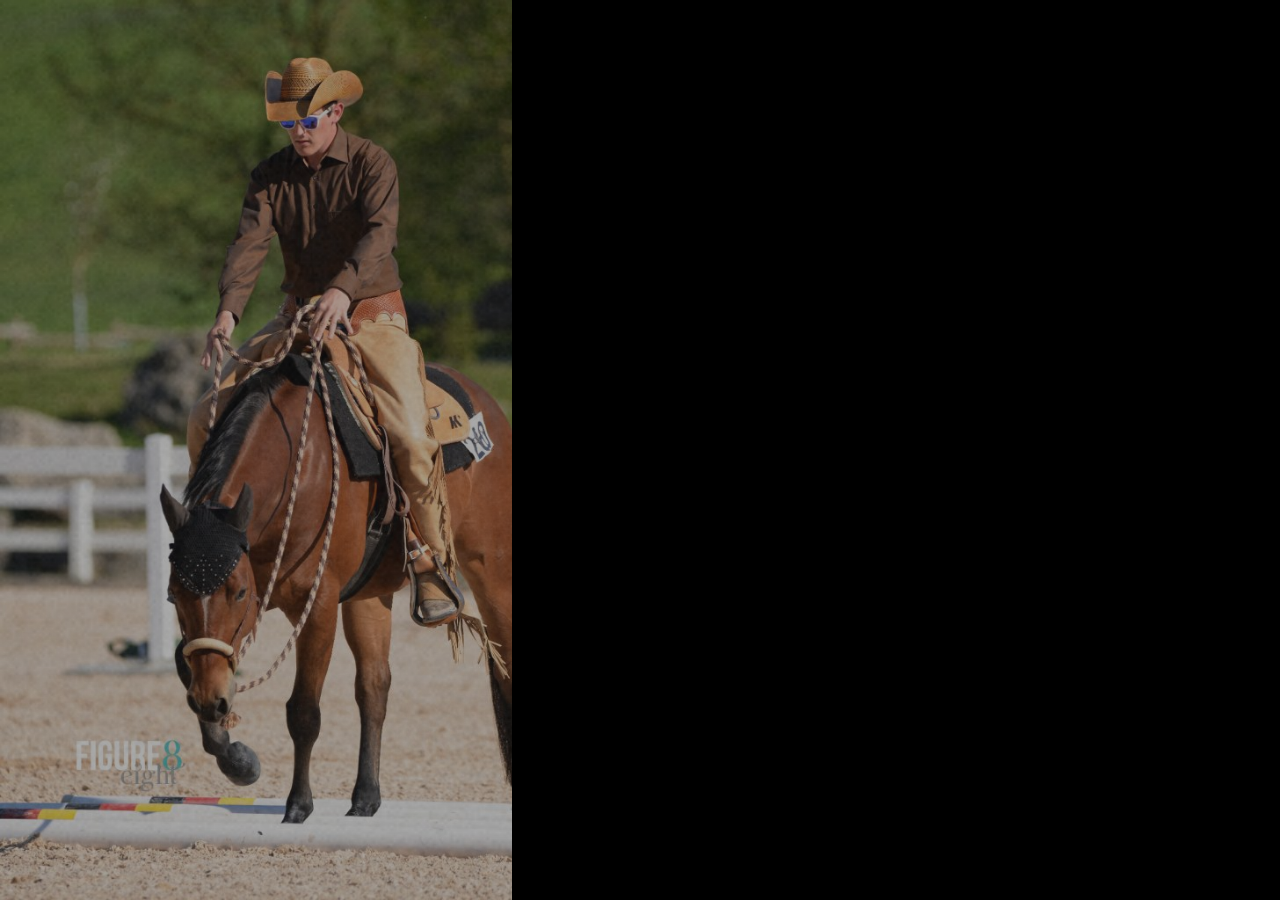
==== 404/index.html @ 415bab11 "initial commit" ====
<!DOCTYPE html><html><head><meta charSet="utf-8"/><meta http-equiv="x-ua-compatible" content="ie=edge"/><meta name="viewport" content="width=device-width, initial-scale=1, shrink-to-fit=no"/><style data-href="/styles.0f9d61ca24d2cfab2436.css">@import url(https://fonts.googleapis.com/css?family=Source+Sans+Pro:400,400italic);
/*!
 *  Font Awesome 4.7.0 by @davegandy - http://fontawesome.io - @fontawesome
 *  License - http://fontawesome.io/license (Font: SIL OFL 1.1, CSS: MIT License)
 */@font-face{font-family:FontAwesome;src:url(/static/fontawesome-webfont-674f50d287a8c48dc19ba404d20fe713.eot);src:url(/static/fontawesome-webfont-674f50d287a8c48dc19ba404d20fe713.eot?#iefix&v=4.7.0) format("embedded-opentype"),url(/static/fontawesome-webfont-af7ae505a9eed503f8b8e6982036873e.woff2) format("woff2"),url(/static/fontawesome-webfont-fee66e712a8a08eef5805a46892932ad.woff) format("woff"),url(/static/fontawesome-webfont-b06871f281fee6b241d60582ae9369b9.ttf) format("truetype"),url(/static/fontawesome-webfont-912ec66d7572ff821749319396470bde.svg#fontawesomeregular) format("svg");font-weight:400;font-style:normal}.fa{display:inline-block;font:normal normal normal 14px/1 FontAwesome;font-size:inherit;text-rendering:auto;-webkit-font-smoothing:antialiased;-moz-osx-font-smoothing:grayscale}.fa-lg{font-size:1.33333333em;line-height:.75em;vertical-align:-15%}.fa-2x{font-size:2em}.fa-3x{font-size:3em}.fa-4x{font-size:4em}.fa-5x{font-size:5em}.fa-fw{width:1.28571429em;text-align:center}.fa-ul{padding-left:0;margin-left:2.14285714em;list-style-type:none}.fa-ul>li{position:relative}.fa-li{position:absolute;left:-2.14285714em;width:2.14285714em;top:.14285714em;text-align:center}.fa-li.fa-lg{left:-1.85714286em}.fa-border{padding:.2em .25em .15em;border:.08em solid #eee;border-radius:.1em}.fa-pull-left{float:left}.fa-pull-right{float:right}.fa.fa-pull-left{margin-right:.3em}.fa.fa-pull-right{margin-left:.3em}.pull-right{float:right}.pull-left{float:left}.fa.pull-left{margin-right:.3em}.fa.pull-right{margin-left:.3em}.fa-spin{animation:fa-spin 2s linear infinite}.fa-pulse{animation:fa-spin 1s steps(8) infinite}@keyframes fa-spin{0%{transform:rotate(0deg)}to{transform:rotate(359deg)}}.fa-rotate-90{-ms-filter:"progid:DXImageTransform.Microsoft.BasicImage(rotation=1)";transform:rotate(90deg)}.fa-rotate-180{-ms-filter:"progid:DXImageTransform.Microsoft.BasicImage(rotation=2)";transform:rotate(180deg)}.fa-rotate-270{-ms-filter:"progid:DXImageTransform.Microsoft.BasicImage(rotation=3)";transform:rotate(270deg)}.fa-flip-horizontal{-ms-filter:"progid:DXImageTransform.Microsoft.BasicImage(rotation=0, mirror=1)";transform:scaleX(-1)}.fa-flip-vertical{-ms-filter:"progid:DXImageTransform.Microsoft.BasicImage(rotation=2, mirror=1)";transform:scaleY(-1)}:root .fa-flip-horizontal,:root .fa-flip-vertical,:root .fa-rotate-90,:root .fa-rotate-180,:root .fa-rotate-270{-webkit-filter:none;filter:none}.fa-stack{position:relative;display:inline-block;width:2em;height:2em;line-height:2em;vertical-align:middle}.fa-stack-1x,.fa-stack-2x{position:absolute;left:0;width:100%;text-align:center}.fa-stack-1x{line-height:inherit}.fa-stack-2x{font-size:2em}.fa-inverse{color:#fff}.fa-glass:before{content:"\F000"}.fa-music:before{content:"\F001"}.fa-search:before{content:"\F002"}.fa-envelope-o:before{content:"\F003"}.fa-heart:before{content:"\F004"}.fa-star:before{content:"\F005"}.fa-star-o:before{content:"\F006"}.fa-user:before{content:"\F007"}.fa-film:before{content:"\F008"}.fa-th-large:before{content:"\F009"}.fa-th:before{content:"\F00A"}.fa-th-list:before{content:"\F00B"}.fa-check:before{content:"\F00C"}.fa-close:before,.fa-remove:before,.fa-times:before{content:"\F00D"}.fa-search-plus:before{content:"\F00E"}.fa-search-minus:before{content:"\F010"}.fa-power-off:before{content:"\F011"}.fa-signal:before{content:"\F012"}.fa-cog:before,.fa-gear:before{content:"\F013"}.fa-trash-o:before{content:"\F014"}.fa-home:before{content:"\F015"}.fa-file-o:before{content:"\F016"}.fa-clock-o:before{content:"\F017"}.fa-road:before{content:"\F018"}.fa-download:before{content:"\F019"}.fa-arrow-circle-o-down:before{content:"\F01A"}.fa-arrow-circle-o-up:before{content:"\F01B"}.fa-inbox:before{content:"\F01C"}.fa-play-circle-o:before{content:"\F01D"}.fa-repeat:before,.fa-rotate-right:before{content:"\F01E"}.fa-refresh:before{content:"\F021"}.fa-list-alt:before{content:"\F022"}.fa-lock:before{content:"\F023"}.fa-flag:before{content:"\F024"}.fa-headphones:before{content:"\F025"}.fa-volume-off:before{content:"\F026"}.fa-volume-down:before{content:"\F027"}.fa-volume-up:before{content:"\F028"}.fa-qrcode:before{content:"\F029"}.fa-barcode:before{content:"\F02A"}.fa-tag:before{content:"\F02B"}.fa-tags:before{content:"\F02C"}.fa-book:before{content:"\F02D"}.fa-bookmark:before{content:"\F02E"}.fa-print:before{content:"\F02F"}.fa-camera:before{content:"\F030"}.fa-font:before{content:"\F031"}.fa-bold:before{content:"\F032"}.fa-italic:before{content:"\F033"}.fa-text-height:before{content:"\F034"}.fa-text-width:before{content:"\F035"}.fa-align-left:before{content:"\F036"}.fa-align-center:before{content:"\F037"}.fa-align-right:before{content:"\F038"}.fa-align-justify:before{content:"\F039"}.fa-list:before{content:"\F03A"}.fa-dedent:before,.fa-outdent:before{content:"\F03B"}.fa-indent:before{content:"\F03C"}.fa-video-camera:before{content:"\F03D"}.fa-image:before,.fa-photo:before,.fa-picture-o:before{content:"\F03E"}.fa-pencil:before{content:"\F040"}.fa-map-marker:before{content:"\F041"}.fa-adjust:before{content:"\F042"}.fa-tint:before{content:"\F043"}.fa-edit:before,.fa-pencil-square-o:before{content:"\F044"}.fa-share-square-o:before{content:"\F045"}.fa-check-square-o:before{content:"\F046"}.fa-arrows:before{content:"\F047"}.fa-step-backward:before{content:"\F048"}.fa-fast-backward:before{content:"\F049"}.fa-backward:before{content:"\F04A"}.fa-play:before{content:"\F04B"}.fa-pause:before{content:"\F04C"}.fa-stop:before{content:"\F04D"}.fa-forward:before{content:"\F04E"}.fa-fast-forward:before{content:"\F050"}.fa-step-forward:before{content:"\F051"}.fa-eject:before{content:"\F052"}.fa-chevron-left:before{content:"\F053"}.fa-chevron-right:before{content:"\F054"}.fa-plus-circle:before{content:"\F055"}.fa-minus-circle:before{content:"\F056"}.fa-times-circle:before{content:"\F057"}.fa-check-circle:before{content:"\F058"}.fa-question-circle:before{content:"\F059"}.fa-info-circle:before{content:"\F05A"}.fa-crosshairs:before{content:"\F05B"}.fa-times-circle-o:before{content:"\F05C"}.fa-check-circle-o:before{content:"\F05D"}.fa-ban:before{content:"\F05E"}.fa-arrow-left:before{content:"\F060"}.fa-arrow-right:before{content:"\F061"}.fa-arrow-up:before{content:"\F062"}.fa-arrow-down:before{content:"\F063"}.fa-mail-forward:before,.fa-share:before{content:"\F064"}.fa-expand:before{content:"\F065"}.fa-compress:before{content:"\F066"}.fa-plus:before{content:"\F067"}.fa-minus:before{content:"\F068"}.fa-asterisk:before{content:"\F069"}.fa-exclamation-circle:before{content:"\F06A"}.fa-gift:before{content:"\F06B"}.fa-leaf:before{content:"\F06C"}.fa-fire:before{content:"\F06D"}.fa-eye:before{content:"\F06E"}.fa-eye-slash:before{content:"\F070"}.fa-exclamation-triangle:before,.fa-warning:before{content:"\F071"}.fa-plane:before{content:"\F072"}.fa-calendar:before{content:"\F073"}.fa-random:before{content:"\F074"}.fa-comment:before{content:"\F075"}.fa-magnet:before{content:"\F076"}.fa-chevron-up:before{content:"\F077"}.fa-chevron-down:before{content:"\F078"}.fa-retweet:before{content:"\F079"}.fa-shopping-cart:before{content:"\F07A"}.fa-folder:before{content:"\F07B"}.fa-folder-open:before{content:"\F07C"}.fa-arrows-v:before{content:"\F07D"}.fa-arrows-h:before{content:"\F07E"}.fa-bar-chart-o:before,.fa-bar-chart:before{content:"\F080"}.fa-twitter-square:before{content:"\F081"}.fa-facebook-square:before{content:"\F082"}.fa-camera-retro:before{content:"\F083"}.fa-key:before{content:"\F084"}.fa-cogs:before,.fa-gears:before{content:"\F085"}.fa-comments:before{content:"\F086"}.fa-thumbs-o-up:before{content:"\F087"}.fa-thumbs-o-down:before{content:"\F088"}.fa-star-half:before{content:"\F089"}.fa-heart-o:before{content:"\F08A"}.fa-sign-out:before{content:"\F08B"}.fa-linkedin-square:before{content:"\F08C"}.fa-thumb-tack:before{content:"\F08D"}.fa-external-link:before{content:"\F08E"}.fa-sign-in:before{content:"\F090"}.fa-trophy:before{content:"\F091"}.fa-github-square:before{content:"\F092"}.fa-upload:before{content:"\F093"}.fa-lemon-o:before{content:"\F094"}.fa-phone:before{content:"\F095"}.fa-square-o:before{content:"\F096"}.fa-bookmark-o:before{content:"\F097"}.fa-phone-square:before{content:"\F098"}.fa-twitter:before{content:"\F099"}.fa-facebook-f:before,.fa-facebook:before{content:"\F09A"}.fa-github:before{content:"\F09B"}.fa-unlock:before{content:"\F09C"}.fa-credit-card:before{content:"\F09D"}.fa-feed:before,.fa-rss:before{content:"\F09E"}.fa-hdd-o:before{content:"\F0A0"}.fa-bullhorn:before{content:"\F0A1"}.fa-bell:before{content:"\F0F3"}.fa-certificate:before{content:"\F0A3"}.fa-hand-o-right:before{content:"\F0A4"}.fa-hand-o-left:before{content:"\F0A5"}.fa-hand-o-up:before{content:"\F0A6"}.fa-hand-o-down:before{content:"\F0A7"}.fa-arrow-circle-left:before{content:"\F0A8"}.fa-arrow-circle-right:before{content:"\F0A9"}.fa-arrow-circle-up:before{content:"\F0AA"}.fa-arrow-circle-down:before{content:"\F0AB"}.fa-globe:before{content:"\F0AC"}.fa-wrench:before{content:"\F0AD"}.fa-tasks:before{content:"\F0AE"}.fa-filter:before{content:"\F0B0"}.fa-briefcase:before{content:"\F0B1"}.fa-arrows-alt:before{content:"\F0B2"}.fa-group:before,.fa-users:before{content:"\F0C0"}.fa-chain:before,.fa-link:before{content:"\F0C1"}.fa-cloud:before{content:"\F0C2"}.fa-flask:before{content:"\F0C3"}.fa-cut:before,.fa-scissors:before{content:"\F0C4"}.fa-copy:before,.fa-files-o:before{content:"\F0C5"}.fa-paperclip:before{content:"\F0C6"}.fa-floppy-o:before,.fa-save:before{content:"\F0C7"}.fa-square:before{content:"\F0C8"}.fa-bars:before,.fa-navicon:before,.fa-reorder:before{content:"\F0C9"}.fa-list-ul:before{content:"\F0CA"}.fa-list-ol:before{content:"\F0CB"}.fa-strikethrough:before{content:"\F0CC"}.fa-underline:before{content:"\F0CD"}.fa-table:before{content:"\F0CE"}.fa-magic:before{content:"\F0D0"}.fa-truck:before{content:"\F0D1"}.fa-pinterest:before{content:"\F0D2"}.fa-pinterest-square:before{content:"\F0D3"}.fa-google-plus-square:before{content:"\F0D4"}.fa-google-plus:before{content:"\F0D5"}.fa-money:before{content:"\F0D6"}.fa-caret-down:before{content:"\F0D7"}.fa-caret-up:before{content:"\F0D8"}.fa-caret-left:before{content:"\F0D9"}.fa-caret-right:before{content:"\F0DA"}.fa-columns:before{content:"\F0DB"}.fa-sort:before,.fa-unsorted:before{content:"\F0DC"}.fa-sort-desc:before,.fa-sort-down:before{content:"\F0DD"}.fa-sort-asc:before,.fa-sort-up:before{content:"\F0DE"}.fa-envelope:before{content:"\F0E0"}.fa-linkedin:before{content:"\F0E1"}.fa-rotate-left:before,.fa-undo:before{content:"\F0E2"}.fa-gavel:before,.fa-legal:before{content:"\F0E3"}.fa-dashboard:before,.fa-tachometer:before{content:"\F0E4"}.fa-comment-o:before{content:"\F0E5"}.fa-comments-o:before{content:"\F0E6"}.fa-bolt:before,.fa-flash:before{content:"\F0E7"}.fa-sitemap:before{content:"\F0E8"}.fa-umbrella:before{content:"\F0E9"}.fa-clipboard:before,.fa-paste:before{content:"\F0EA"}.fa-lightbulb-o:before{content:"\F0EB"}.fa-exchange:before{content:"\F0EC"}.fa-cloud-download:before{content:"\F0ED"}.fa-cloud-upload:before{content:"\F0EE"}.fa-user-md:before{content:"\F0F0"}.fa-stethoscope:before{content:"\F0F1"}.fa-suitcase:before{content:"\F0F2"}.fa-bell-o:before{content:"\F0A2"}.fa-coffee:before{content:"\F0F4"}.fa-cutlery:before{content:"\F0F5"}.fa-file-text-o:before{content:"\F0F6"}.fa-building-o:before{content:"\F0F7"}.fa-hospital-o:before{content:"\F0F8"}.fa-ambulance:before{content:"\F0F9"}.fa-medkit:before{content:"\F0FA"}.fa-fighter-jet:before{content:"\F0FB"}.fa-beer:before{content:"\F0FC"}.fa-h-square:before{content:"\F0FD"}.fa-plus-square:before{content:"\F0FE"}.fa-angle-double-left:before{content:"\F100"}.fa-angle-double-right:before{content:"\F101"}.fa-angle-double-up:before{content:"\F102"}.fa-angle-double-down:before{content:"\F103"}.fa-angle-left:before{content:"\F104"}.fa-angle-right:before{content:"\F105"}.fa-angle-up:before{content:"\F106"}.fa-angle-down:before{content:"\F107"}.fa-desktop:before{content:"\F108"}.fa-laptop:before{content:"\F109"}.fa-tablet:before{content:"\F10A"}.fa-mobile-phone:before,.fa-mobile:before{content:"\F10B"}.fa-circle-o:before{content:"\F10C"}.fa-quote-left:before{content:"\F10D"}.fa-quote-right:before{content:"\F10E"}.fa-spinner:before{content:"\F110"}.fa-circle:before{content:"\F111"}.fa-mail-reply:before,.fa-reply:before{content:"\F112"}.fa-github-alt:before{content:"\F113"}.fa-folder-o:before{content:"\F114"}.fa-folder-open-o:before{content:"\F115"}.fa-smile-o:before{content:"\F118"}.fa-frown-o:before{content:"\F119"}.fa-meh-o:before{content:"\F11A"}.fa-gamepad:before{content:"\F11B"}.fa-keyboard-o:before{content:"\F11C"}.fa-flag-o:before{content:"\F11D"}.fa-flag-checkered:before{content:"\F11E"}.fa-terminal:before{content:"\F120"}.fa-code:before{content:"\F121"}.fa-mail-reply-all:before,.fa-reply-all:before{content:"\F122"}.fa-star-half-empty:before,.fa-star-half-full:before,.fa-star-half-o:before{content:"\F123"}.fa-location-arrow:before{content:"\F124"}.fa-crop:before{content:"\F125"}.fa-code-fork:before{content:"\F126"}.fa-chain-broken:before,.fa-unlink:before{content:"\F127"}.fa-question:before{content:"\F128"}.fa-info:before{content:"\F129"}.fa-exclamation:before{content:"\F12A"}.fa-superscript:before{content:"\F12B"}.fa-subscript:before{content:"\F12C"}.fa-eraser:before{content:"\F12D"}.fa-puzzle-piece:before{content:"\F12E"}.fa-microphone:before{content:"\F130"}.fa-microphone-slash:before{content:"\F131"}.fa-shield:before{content:"\F132"}.fa-calendar-o:before{content:"\F133"}.fa-fire-extinguisher:before{content:"\F134"}.fa-rocket:before{content:"\F135"}.fa-maxcdn:before{content:"\F136"}.fa-chevron-circle-left:before{content:"\F137"}.fa-chevron-circle-right:before{content:"\F138"}.fa-chevron-circle-up:before{content:"\F139"}.fa-chevron-circle-down:before{content:"\F13A"}.fa-html5:before{content:"\F13B"}.fa-css3:before{content:"\F13C"}.fa-anchor:before{content:"\F13D"}.fa-unlock-alt:before{content:"\F13E"}.fa-bullseye:before{content:"\F140"}.fa-ellipsis-h:before{content:"\F141"}.fa-ellipsis-v:before{content:"\F142"}.fa-rss-square:before{content:"\F143"}.fa-play-circle:before{content:"\F144"}.fa-ticket:before{content:"\F145"}.fa-minus-square:before{content:"\F146"}.fa-minus-square-o:before{content:"\F147"}.fa-level-up:before{content:"\F148"}.fa-level-down:before{content:"\F149"}.fa-check-square:before{content:"\F14A"}.fa-pencil-square:before{content:"\F14B"}.fa-external-link-square:before{content:"\F14C"}.fa-share-square:before{content:"\F14D"}.fa-compass:before{content:"\F14E"}.fa-caret-square-o-down:before,.fa-toggle-down:before{content:"\F150"}.fa-caret-square-o-up:before,.fa-toggle-up:before{content:"\F151"}.fa-caret-square-o-right:before,.fa-toggle-right:before{content:"\F152"}.fa-eur:before,.fa-euro:before{content:"\F153"}.fa-gbp:before{content:"\F154"}.fa-dollar:before,.fa-usd:before{content:"\F155"}.fa-inr:before,.fa-rupee:before{content:"\F156"}.fa-cny:before,.fa-jpy:before,.fa-rmb:before,.fa-yen:before{content:"\F157"}.fa-rouble:before,.fa-rub:before,.fa-ruble:before{content:"\F158"}.fa-krw:before,.fa-won:before{content:"\F159"}.fa-bitcoin:before,.fa-btc:before{content:"\F15A"}.fa-file:before{content:"\F15B"}.fa-file-text:before{content:"\F15C"}.fa-sort-alpha-asc:before{content:"\F15D"}.fa-sort-alpha-desc:before{content:"\F15E"}.fa-sort-amount-asc:before{content:"\F160"}.fa-sort-amount-desc:before{content:"\F161"}.fa-sort-numeric-asc:before{content:"\F162"}.fa-sort-numeric-desc:before{content:"\F163"}.fa-thumbs-up:before{content:"\F164"}.fa-thumbs-down:before{content:"\F165"}.fa-youtube-square:before{content:"\F166"}.fa-youtube:before{content:"\F167"}.fa-xing:before{content:"\F168"}.fa-xing-square:before{content:"\F169"}.fa-youtube-play:before{content:"\F16A"}.fa-dropbox:before{content:"\F16B"}.fa-stack-overflow:before{content:"\F16C"}.fa-instagram:before{content:"\F16D"}.fa-flickr:before{content:"\F16E"}.fa-adn:before{content:"\F170"}.fa-bitbucket:before{content:"\F171"}.fa-bitbucket-square:before{content:"\F172"}.fa-tumblr:before{content:"\F173"}.fa-tumblr-square:before{content:"\F174"}.fa-long-arrow-down:before{content:"\F175"}.fa-long-arrow-up:before{content:"\F176"}.fa-long-arrow-left:before{content:"\F177"}.fa-long-arrow-right:before{content:"\F178"}.fa-apple:before{content:"\F179"}.fa-windows:before{content:"\F17A"}.fa-android:before{content:"\F17B"}.fa-linux:before{content:"\F17C"}.fa-dribbble:before{content:"\F17D"}.fa-skype:before{content:"\F17E"}.fa-foursquare:before{content:"\F180"}.fa-trello:before{content:"\F181"}.fa-female:before{content:"\F182"}.fa-male:before{content:"\F183"}.fa-gittip:before,.fa-gratipay:before{content:"\F184"}.fa-sun-o:before{content:"\F185"}.fa-moon-o:before{content:"\F186"}.fa-archive:before{content:"\F187"}.fa-bug:before{content:"\F188"}.fa-vk:before{content:"\F189"}.fa-weibo:before{content:"\F18A"}.fa-renren:before{content:"\F18B"}.fa-pagelines:before{content:"\F18C"}.fa-stack-exchange:before{content:"\F18D"}.fa-arrow-circle-o-right:before{content:"\F18E"}.fa-arrow-circle-o-left:before{content:"\F190"}.fa-caret-square-o-left:before,.fa-toggle-left:before{content:"\F191"}.fa-dot-circle-o:before{content:"\F192"}.fa-wheelchair:before{content:"\F193"}.fa-vimeo-square:before{content:"\F194"}.fa-try:before,.fa-turkish-lira:before{content:"\F195"}.fa-plus-square-o:before{content:"\F196"}.fa-space-shuttle:before{content:"\F197"}.fa-slack:before{content:"\F198"}.fa-envelope-square:before{content:"\F199"}.fa-wordpress:before{content:"\F19A"}.fa-openid:before{content:"\F19B"}.fa-bank:before,.fa-institution:before,.fa-university:before{content:"\F19C"}.fa-graduation-cap:before,.fa-mortar-board:before{content:"\F19D"}.fa-yahoo:before{content:"\F19E"}.fa-google:before{content:"\F1A0"}.fa-reddit:before{content:"\F1A1"}.fa-reddit-square:before{content:"\F1A2"}.fa-stumbleupon-circle:before{content:"\F1A3"}.fa-stumbleupon:before{content:"\F1A4"}.fa-delicious:before{content:"\F1A5"}.fa-digg:before{content:"\F1A6"}.fa-pied-piper-pp:before{content:"\F1A7"}.fa-pied-piper-alt:before{content:"\F1A8"}.fa-drupal:before{content:"\F1A9"}.fa-joomla:before{content:"\F1AA"}.fa-language:before{content:"\F1AB"}.fa-fax:before{content:"\F1AC"}.fa-building:before{content:"\F1AD"}.fa-child:before{content:"\F1AE"}.fa-paw:before{content:"\F1B0"}.fa-spoon:before{content:"\F1B1"}.fa-cube:before{content:"\F1B2"}.fa-cubes:before{content:"\F1B3"}.fa-behance:before{content:"\F1B4"}.fa-behance-square:before{content:"\F1B5"}.fa-steam:before{content:"\F1B6"}.fa-steam-square:before{content:"\F1B7"}.fa-recycle:before{content:"\F1B8"}.fa-automobile:before,.fa-car:before{content:"\F1B9"}.fa-cab:before,.fa-taxi:before{content:"\F1BA"}.fa-tree:before{content:"\F1BB"}.fa-spotify:before{content:"\F1BC"}.fa-deviantart:before{content:"\F1BD"}.fa-soundcloud:before{content:"\F1BE"}.fa-database:before{content:"\F1C0"}.fa-file-pdf-o:before{content:"\F1C1"}.fa-file-word-o:before{content:"\F1C2"}.fa-file-excel-o:before{content:"\F1C3"}.fa-file-powerpoint-o:before{content:"\F1C4"}.fa-file-image-o:before,.fa-file-photo-o:before,.fa-file-picture-o:before{content:"\F1C5"}.fa-file-archive-o:before,.fa-file-zip-o:before{content:"\F1C6"}.fa-file-audio-o:before,.fa-file-sound-o:before{content:"\F1C7"}.fa-file-movie-o:before,.fa-file-video-o:before{content:"\F1C8"}.fa-file-code-o:before{content:"\F1C9"}.fa-vine:before{content:"\F1CA"}.fa-codepen:before{content:"\F1CB"}.fa-jsfiddle:before{content:"\F1CC"}.fa-life-bouy:before,.fa-life-buoy:before,.fa-life-ring:before,.fa-life-saver:before,.fa-support:before{content:"\F1CD"}.fa-circle-o-notch:before{content:"\F1CE"}.fa-ra:before,.fa-rebel:before,.fa-resistance:before{content:"\F1D0"}.fa-empire:before,.fa-ge:before{content:"\F1D1"}.fa-git-square:before{content:"\F1D2"}.fa-git:before{content:"\F1D3"}.fa-hacker-news:before,.fa-y-combinator-square:before,.fa-yc-square:before{content:"\F1D4"}.fa-tencent-weibo:before{content:"\F1D5"}.fa-qq:before{content:"\F1D6"}.fa-wechat:before,.fa-weixin:before{content:"\F1D7"}.fa-paper-plane:before,.fa-send:before{content:"\F1D8"}.fa-paper-plane-o:before,.fa-send-o:before{content:"\F1D9"}.fa-history:before{content:"\F1DA"}.fa-circle-thin:before{content:"\F1DB"}.fa-header:before{content:"\F1DC"}.fa-paragraph:before{content:"\F1DD"}.fa-sliders:before{content:"\F1DE"}.fa-share-alt:before{content:"\F1E0"}.fa-share-alt-square:before{content:"\F1E1"}.fa-bomb:before{content:"\F1E2"}.fa-futbol-o:before,.fa-soccer-ball-o:before{content:"\F1E3"}.fa-tty:before{content:"\F1E4"}.fa-binoculars:before{content:"\F1E5"}.fa-plug:before{content:"\F1E6"}.fa-slideshare:before{content:"\F1E7"}.fa-twitch:before{content:"\F1E8"}.fa-yelp:before{content:"\F1E9"}.fa-newspaper-o:before{content:"\F1EA"}.fa-wifi:before{content:"\F1EB"}.fa-calculator:before{content:"\F1EC"}.fa-paypal:before{content:"\F1ED"}.fa-google-wallet:before{content:"\F1EE"}.fa-cc-visa:before{content:"\F1F0"}.fa-cc-mastercard:before{content:"\F1F1"}.fa-cc-discover:before{content:"\F1F2"}.fa-cc-amex:before{content:"\F1F3"}.fa-cc-paypal:before{content:"\F1F4"}.fa-cc-stripe:before{content:"\F1F5"}.fa-bell-slash:before{content:"\F1F6"}.fa-bell-slash-o:before{content:"\F1F7"}.fa-trash:before{content:"\F1F8"}.fa-copyright:before{content:"\F1F9"}.fa-at:before{content:"\F1FA"}.fa-eyedropper:before{content:"\F1FB"}.fa-paint-brush:before{content:"\F1FC"}.fa-birthday-cake:before{content:"\F1FD"}.fa-area-chart:before{content:"\F1FE"}.fa-pie-chart:before{content:"\F200"}.fa-line-chart:before{content:"\F201"}.fa-lastfm:before{content:"\F202"}.fa-lastfm-square:before{content:"\F203"}.fa-toggle-off:before{content:"\F204"}.fa-toggle-on:before{content:"\F205"}.fa-bicycle:before{content:"\F206"}.fa-bus:before{content:"\F207"}.fa-ioxhost:before{content:"\F208"}.fa-angellist:before{content:"\F209"}.fa-cc:before{content:"\F20A"}.fa-ils:before,.fa-shekel:before,.fa-sheqel:before{content:"\F20B"}.fa-meanpath:before{content:"\F20C"}.fa-buysellads:before{content:"\F20D"}.fa-connectdevelop:before{content:"\F20E"}.fa-dashcube:before{content:"\F210"}.fa-forumbee:before{content:"\F211"}.fa-leanpub:before{content:"\F212"}.fa-sellsy:before{content:"\F213"}.fa-shirtsinbulk:before{content:"\F214"}.fa-simplybuilt:before{content:"\F215"}.fa-skyatlas:before{content:"\F216"}.fa-cart-plus:before{content:"\F217"}.fa-cart-arrow-down:before{content:"\F218"}.fa-diamond:before{content:"\F219"}.fa-ship:before{content:"\F21A"}.fa-user-secret:before{content:"\F21B"}.fa-motorcycle:before{content:"\F21C"}.fa-street-view:before{content:"\F21D"}.fa-heartbeat:before{content:"\F21E"}.fa-venus:before{content:"\F221"}.fa-mars:before{content:"\F222"}.fa-mercury:before{content:"\F223"}.fa-intersex:before,.fa-transgender:before{content:"\F224"}.fa-transgender-alt:before{content:"\F225"}.fa-venus-double:before{content:"\F226"}.fa-mars-double:before{content:"\F227"}.fa-venus-mars:before{content:"\F228"}.fa-mars-stroke:before{content:"\F229"}.fa-mars-stroke-v:before{content:"\F22A"}.fa-mars-stroke-h:before{content:"\F22B"}.fa-neuter:before{content:"\F22C"}.fa-genderless:before{content:"\F22D"}.fa-facebook-official:before{content:"\F230"}.fa-pinterest-p:before{content:"\F231"}.fa-whatsapp:before{content:"\F232"}.fa-server:before{content:"\F233"}.fa-user-plus:before{content:"\F234"}.fa-user-times:before{content:"\F235"}.fa-bed:before,.fa-hotel:before{content:"\F236"}.fa-viacoin:before{content:"\F237"}.fa-train:before{content:"\F238"}.fa-subway:before{content:"\F239"}.fa-medium:before{content:"\F23A"}.fa-y-combinator:before,.fa-yc:before{content:"\F23B"}.fa-optin-monster:before{content:"\F23C"}.fa-opencart:before{content:"\F23D"}.fa-expeditedssl:before{content:"\F23E"}.fa-battery-4:before,.fa-battery-full:before,.fa-battery:before{content:"\F240"}.fa-battery-3:before,.fa-battery-three-quarters:before{content:"\F241"}.fa-battery-2:before,.fa-battery-half:before{content:"\F242"}.fa-battery-1:before,.fa-battery-quarter:before{content:"\F243"}.fa-battery-0:before,.fa-battery-empty:before{content:"\F244"}.fa-mouse-pointer:before{content:"\F245"}.fa-i-cursor:before{content:"\F246"}.fa-object-group:before{content:"\F247"}.fa-object-ungroup:before{content:"\F248"}.fa-sticky-note:before{content:"\F249"}.fa-sticky-note-o:before{content:"\F24A"}.fa-cc-jcb:before{content:"\F24B"}.fa-cc-diners-club:before{content:"\F24C"}.fa-clone:before{content:"\F24D"}.fa-balance-scale:before{content:"\F24E"}.fa-hourglass-o:before{content:"\F250"}.fa-hourglass-1:before,.fa-hourglass-start:before{content:"\F251"}.fa-hourglass-2:before,.fa-hourglass-half:before{content:"\F252"}.fa-hourglass-3:before,.fa-hourglass-end:before{content:"\F253"}.fa-hourglass:before{content:"\F254"}.fa-hand-grab-o:before,.fa-hand-rock-o:before{content:"\F255"}.fa-hand-paper-o:before,.fa-hand-stop-o:before{content:"\F256"}.fa-hand-scissors-o:before{content:"\F257"}.fa-hand-lizard-o:before{content:"\F258"}.fa-hand-spock-o:before{content:"\F259"}.fa-hand-pointer-o:before{content:"\F25A"}.fa-hand-peace-o:before{content:"\F25B"}.fa-trademark:before{content:"\F25C"}.fa-registered:before{content:"\F25D"}.fa-creative-commons:before{content:"\F25E"}.fa-gg:before{content:"\F260"}.fa-gg-circle:before{content:"\F261"}.fa-tripadvisor:before{content:"\F262"}.fa-odnoklassniki:before{content:"\F263"}.fa-odnoklassniki-square:before{content:"\F264"}.fa-get-pocket:before{content:"\F265"}.fa-wikipedia-w:before{content:"\F266"}.fa-safari:before{content:"\F267"}.fa-chrome:before{content:"\F268"}.fa-firefox:before{content:"\F269"}.fa-opera:before{content:"\F26A"}.fa-internet-explorer:before{content:"\F26B"}.fa-television:before,.fa-tv:before{content:"\F26C"}.fa-contao:before{content:"\F26D"}.fa-500px:before{content:"\F26E"}.fa-amazon:before{content:"\F270"}.fa-calendar-plus-o:before{content:"\F271"}.fa-calendar-minus-o:before{content:"\F272"}.fa-calendar-times-o:before{content:"\F273"}.fa-calendar-check-o:before{content:"\F274"}.fa-industry:before{content:"\F275"}.fa-map-pin:before{content:"\F276"}.fa-map-signs:before{content:"\F277"}.fa-map-o:before{content:"\F278"}.fa-map:before{content:"\F279"}.fa-commenting:before{content:"\F27A"}.fa-commenting-o:before{content:"\F27B"}.fa-houzz:before{content:"\F27C"}.fa-vimeo:before{content:"\F27D"}.fa-black-tie:before{content:"\F27E"}.fa-fonticons:before{content:"\F280"}.fa-reddit-alien:before{content:"\F281"}.fa-edge:before{content:"\F282"}.fa-credit-card-alt:before{content:"\F283"}.fa-codiepie:before{content:"\F284"}.fa-modx:before{content:"\F285"}.fa-fort-awesome:before{content:"\F286"}.fa-usb:before{content:"\F287"}.fa-product-hunt:before{content:"\F288"}.fa-mixcloud:before{content:"\F289"}.fa-scribd:before{content:"\F28A"}.fa-pause-circle:before{content:"\F28B"}.fa-pause-circle-o:before{content:"\F28C"}.fa-stop-circle:before{content:"\F28D"}.fa-stop-circle-o:before{content:"\F28E"}.fa-shopping-bag:before{content:"\F290"}.fa-shopping-basket:before{content:"\F291"}.fa-hashtag:before{content:"\F292"}.fa-bluetooth:before{content:"\F293"}.fa-bluetooth-b:before{content:"\F294"}.fa-percent:before{content:"\F295"}.fa-gitlab:before{content:"\F296"}.fa-wpbeginner:before{content:"\F297"}.fa-wpforms:before{content:"\F298"}.fa-envira:before{content:"\F299"}.fa-universal-access:before{content:"\F29A"}.fa-wheelchair-alt:before{content:"\F29B"}.fa-question-circle-o:before{content:"\F29C"}.fa-blind:before{content:"\F29D"}.fa-audio-description:before{content:"\F29E"}.fa-volume-control-phone:before{content:"\F2A0"}.fa-braille:before{content:"\F2A1"}.fa-assistive-listening-systems:before{content:"\F2A2"}.fa-american-sign-language-interpreting:before,.fa-asl-interpreting:before{content:"\F2A3"}.fa-deaf:before,.fa-deafness:before,.fa-hard-of-hearing:before{content:"\F2A4"}.fa-glide:before{content:"\F2A5"}.fa-glide-g:before{content:"\F2A6"}.fa-sign-language:before,.fa-signing:before{content:"\F2A7"}.fa-low-vision:before{content:"\F2A8"}.fa-viadeo:before{content:"\F2A9"}.fa-viadeo-square:before{content:"\F2AA"}.fa-snapchat:before{content:"\F2AB"}.fa-snapchat-ghost:before{content:"\F2AC"}.fa-snapchat-square:before{content:"\F2AD"}.fa-pied-piper:before{content:"\F2AE"}.fa-first-order:before{content:"\F2B0"}.fa-yoast:before{content:"\F2B1"}.fa-themeisle:before{content:"\F2B2"}.fa-google-plus-circle:before,.fa-google-plus-official:before{content:"\F2B3"}.fa-fa:before,.fa-font-awesome:before{content:"\F2B4"}.fa-handshake-o:before{content:"\F2B5"}.fa-envelope-open:before{content:"\F2B6"}.fa-envelope-open-o:before{content:"\F2B7"}.fa-linode:before{content:"\F2B8"}.fa-address-book:before{content:"\F2B9"}.fa-address-book-o:before{content:"\F2BA"}.fa-address-card:before,.fa-vcard:before{content:"\F2BB"}.fa-address-card-o:before,.fa-vcard-o:before{content:"\F2BC"}.fa-user-circle:before{content:"\F2BD"}.fa-user-circle-o:before{content:"\F2BE"}.fa-user-o:before{content:"\F2C0"}.fa-id-badge:before{content:"\F2C1"}.fa-drivers-license:before,.fa-id-card:before{content:"\F2C2"}.fa-drivers-license-o:before,.fa-id-card-o:before{content:"\F2C3"}.fa-quora:before{content:"\F2C4"}.fa-free-code-camp:before{content:"\F2C5"}.fa-telegram:before{content:"\F2C6"}.fa-thermometer-4:before,.fa-thermometer-full:before,.fa-thermometer:before{content:"\F2C7"}.fa-thermometer-3:before,.fa-thermometer-three-quarters:before{content:"\F2C8"}.fa-thermometer-2:before,.fa-thermometer-half:before{content:"\F2C9"}.fa-thermometer-1:before,.fa-thermometer-quarter:before{content:"\F2CA"}.fa-thermometer-0:before,.fa-thermometer-empty:before{content:"\F2CB"}.fa-shower:before{content:"\F2CC"}.fa-bath:before,.fa-bathtub:before,.fa-s15:before{content:"\F2CD"}.fa-podcast:before{content:"\F2CE"}.fa-window-maximize:before{content:"\F2D0"}.fa-window-minimize:before{content:"\F2D1"}.fa-window-restore:before{content:"\F2D2"}.fa-times-rectangle:before,.fa-window-close:before{content:"\F2D3"}.fa-times-rectangle-o:before,.fa-window-close-o:before{content:"\F2D4"}.fa-bandcamp:before{content:"\F2D5"}.fa-grav:before{content:"\F2D6"}.fa-etsy:before{content:"\F2D7"}.fa-imdb:before{content:"\F2D8"}.fa-ravelry:before{content:"\F2D9"}.fa-eercast:before{content:"\F2DA"}.fa-microchip:before{content:"\F2DB"}.fa-snowflake-o:before{content:"\F2DC"}.fa-superpowers:before{content:"\F2DD"}.fa-wpexplorer:before{content:"\F2DE"}.fa-meetup:before{content:"\F2E0"}.sr-only{position:absolute;width:1px;height:1px;padding:0;margin:-1px;overflow:hidden;clip:rect(0,0,0,0);border:0}.sr-only-focusable:active,.sr-only-focusable:focus{position:static;width:auto;height:auto;margin:0;overflow:visible;clip:auto}a,abbr,acronym,address,applet,article,aside,audio,b,big,blockquote,body,canvas,caption,center,cite,code,dd,del,details,dfn,div,dl,dt,em,embed,fieldset,figcaption,figure,footer,form,h1,h2,h3,h4,h5,h6,header,hgroup,html,i,iframe,img,ins,kbd,label,legend,li,mark,menu,nav,object,ol,output,p,pre,q,ruby,s,samp,section,small,span,strike,strong,sub,summary,sup,table,tbody,td,tfoot,th,thead,time,tr,tt,u,ul,var,video{margin:0;padding:0;border:0;font-size:100%;font:inherit;vertical-align:baseline}article,aside,details,figcaption,figure,footer,header,hgroup,menu,nav,section{display:block}body{line-height:1}ol,ul{list-style:none}blockquote,q{quotes:none}blockquote:after,blockquote:before,q:after,q:before{content:"";content:none}table{border-collapse:collapse;border-spacing:0}body{-webkit-text-size-adjust:none}*,:after,:before{box-sizing:border-box}.container{margin-left:auto;margin-right:auto}.container.\31 25\25{width:100%;max-width:1200px;min-width:960px}.container.\37 5\25{width:720px}.container.\35 0\25{width:480px}.container.\32 5\25{width:240px}.container{width:960px}@media screen and (max-width:1800px){.container.\31 25\25{width:100%;max-width:1200px;min-width:960px}.container.\37 5\25{width:720px}.container.\35 0\25{width:480px}.container.\32 5\25{width:240px}.container{width:960px}}@media screen and (max-width:1280px){.container.\31 25\25{width:100%;max-width:1200px;min-width:960px}.container.\37 5\25{width:720px}.container.\35 0\25{width:480px}.container.\32 5\25{width:240px}.container{width:960px}}@media screen and (max-width:980px){.container.\31 25\25{width:100%;max-width:1200px;min-width:960px}.container.\37 5\25{width:720px}.container.\35 0\25{width:480px}.container.\32 5\25{width:240px}.container{width:960px}}@media screen and (max-width:736px){.container.\31 25\25{width:100%;max-width:1200px;min-width:960px}.container.\37 5\25{width:720px}.container.\35 0\25{width:480px}.container.\32 5\25{width:240px}.container{width:960px}}@media screen and (max-width:480px){.container.\31 25\25{width:100%;max-width:1200px;min-width:960px}.container.\37 5\25{width:720px}.container.\35 0\25{width:480px}.container.\32 5\25{width:240px}.container{width:960px}}.row{border-bottom:1px solid transparent}.row,.row>*{box-sizing:border-box}.row>*{float:left}.row:after,.row:before{content:"";display:block;clear:both;height:0}.row.uniform>*>:first-child{margin-top:0}.row.uniform>*>:last-child{margin-bottom:0}.row.\30 \25>*{padding:0}.row.\30 \25{margin:0 0 -1px}.row.uniform.\30 \25>*{padding:0}.row.uniform.\30 \25{margin:0 0 -1px}.row>*{padding:0 0 0 2.5em}.row{margin:0 0 -1px -2.5em}.row.uniform>*{padding:2.5em 0 0 2.5em}.row.uniform{margin:-2.5em 0 -1px -2.5em}.row.\32 00\25>*{padding:0 0 0 5em}.row.\32 00\25{margin:0 0 -1px -5em}.row.uniform.\32 00\25>*{padding:5em 0 0 5em}.row.uniform.\32 00\25{margin:-5em 0 -1px -5em}.row.\31 50\25>*{padding:0 0 0 3.75em}.row.\31 50\25{margin:0 0 -1px -3.75em}.row.uniform.\31 50\25>*{padding:3.75em 0 0 3.75em}.row.uniform.\31 50\25{margin:-3.75em 0 -1px -3.75em}.row.\35 0\25>*{padding:0 0 0 1.25em}.row.\35 0\25{margin:0 0 -1px -1.25em}.row.uniform.\35 0\25>*{padding:1.25em 0 0 1.25em}.row.uniform.\35 0\25{margin:-1.25em 0 -1px -1.25em}.row.\32 5\25>*{padding:0 0 0 .625em}.row.\32 5\25{margin:0 0 -1px -.625em}.row.uniform.\32 5\25>*{padding:.625em 0 0 .625em}.row.uniform.\32 5\25{margin:-.625em 0 -1px -.625em}.\31 2u,.\31 2u24{width:100%;clear:none;margin-left:0}.\31 1u,.\31 1u24{width:91.6666666667%;clear:none;margin-left:0}.\31 0u,.\31 0u24{width:83.3333333333%;clear:none;margin-left:0}.\39 u,.\39 u24{width:75%;clear:none;margin-left:0}.\38 u,.\38 u24{width:66.6666666667%;clear:none;margin-left:0}.\37 u,.\37 u24{width:58.3333333333%;clear:none;margin-left:0}.\36 u,.\36 u24{width:50%;clear:none;margin-left:0}.\35 u,.\35 u24{width:41.6666666667%;clear:none;margin-left:0}.\34 u,.\34 u24{width:33.3333333333%;clear:none;margin-left:0}.\33 u,.\33 u24{width:25%;clear:none;margin-left:0}.\32 u,.\32 u24{width:16.6666666667%;clear:none;margin-left:0}.\31 u,.\31 u24{width:8.3333333333%;clear:none;margin-left:0}.\31 0u24+*,.\31 1u24+*,.\31 2u24+*,.\31 u24+*,.\32 u24+*,.\33 u24+*,.\34 u24+*,.\35 u24+*,.\36 u24+*,.\37 u24+*,.\38 u24+*,.\39 u24+*{clear:left}.-11u{margin-left:91.6666666667%}.-10u{margin-left:83.3333333333%}.-9u{margin-left:75%}.-8u{margin-left:66.6666666667%}.-7u{margin-left:58.3333333333%}.-6u{margin-left:50%}.-5u{margin-left:41.6666666667%}.-4u{margin-left:33.3333333333%}.-3u{margin-left:25%}.-2u{margin-left:16.6666666667%}.-1u{margin-left:8.3333333333%}@media screen and (max-width:1800px){.row>*{padding:0 0 0 2.5em}.row{margin:0 0 -1px -2.5em}.row.uniform>*{padding:2.5em 0 0 2.5em}.row.uniform{margin:-2.5em 0 -1px -2.5em}.row.\32 00\25>*{padding:0 0 0 5em}.row.\32 00\25{margin:0 0 -1px -5em}.row.uniform.\32 00\25>*{padding:5em 0 0 5em}.row.uniform.\32 00\25{margin:-5em 0 -1px -5em}.row.\31 50\25>*{padding:0 0 0 3.75em}.row.\31 50\25{margin:0 0 -1px -3.75em}.row.uniform.\31 50\25>*{padding:3.75em 0 0 3.75em}.row.uniform.\31 50\25{margin:-3.75em 0 -1px -3.75em}.row.\35 0\25>*{padding:0 0 0 1.25em}.row.\35 0\25{margin:0 0 -1px -1.25em}.row.uniform.\35 0\25>*{padding:1.25em 0 0 1.25em}.row.uniform.\35 0\25{margin:-1.25em 0 -1px -1.25em}.row.\32 5\25>*{padding:0 0 0 .625em}.row.\32 5\25{margin:0 0 -1px -.625em}.row.uniform.\32 5\25>*{padding:.625em 0 0 .625em}.row.uniform.\32 5\25{margin:-.625em 0 -1px -.625em}.\31 2u28xlarge29,.\31 2u2428xlarge29{width:100%;clear:none;margin-left:0}.\31 1u28xlarge29,.\31 1u2428xlarge29{width:91.6666666667%;clear:none;margin-left:0}.\31 0u28xlarge29,.\31 0u2428xlarge29{width:83.3333333333%;clear:none;margin-left:0}.\39 u28xlarge29,.\39 u2428xlarge29{width:75%;clear:none;margin-left:0}.\38 u28xlarge29,.\38 u2428xlarge29{width:66.6666666667%;clear:none;margin-left:0}.\37 u28xlarge29,.\37 u2428xlarge29{width:58.3333333333%;clear:none;margin-left:0}.\36 u28xlarge29,.\36 u2428xlarge29{width:50%;clear:none;margin-left:0}.\35 u28xlarge29,.\35 u2428xlarge29{width:41.6666666667%;clear:none;margin-left:0}.\34 u28xlarge29,.\34 u2428xlarge29{width:33.3333333333%;clear:none;margin-left:0}.\33 u28xlarge29,.\33 u2428xlarge29{width:25%;clear:none;margin-left:0}.\32 u28xlarge29,.\32 u2428xlarge29{width:16.6666666667%;clear:none;margin-left:0}.\31 u28xlarge29,.\31 u2428xlarge29{width:8.3333333333%;clear:none;margin-left:0}.\31 0u2428xlarge29+*,.\31 1u2428xlarge29+*,.\31 2u2428xlarge29+*,.\31 u2428xlarge29+*,.\32 u2428xlarge29+*,.\33 u2428xlarge29+*,.\34 u2428xlarge29+*,.\35 u2428xlarge29+*,.\36 u2428xlarge29+*,.\37 u2428xlarge29+*,.\38 u2428xlarge29+*,.\39 u2428xlarge29+*{clear:left}.-11u28xlarge29{margin-left:91.6666666667%}.-10u28xlarge29{margin-left:83.3333333333%}.-9u28xlarge29{margin-left:75%}.-8u28xlarge29{margin-left:66.6666666667%}.-7u28xlarge29{margin-left:58.3333333333%}.-6u28xlarge29{margin-left:50%}.-5u28xlarge29{margin-left:41.6666666667%}.-4u28xlarge29{margin-left:33.3333333333%}.-3u28xlarge29{margin-left:25%}.-2u28xlarge29{margin-left:16.6666666667%}.-1u28xlarge29{margin-left:8.3333333333%}}@media screen and (max-width:1280px){.row>*{padding:0 0 0 2em}.row{margin:0 0 -1px -2em}.row.uniform>*{padding:2em 0 0 2em}.row.uniform{margin:-2em 0 -1px -2em}.row.\32 00\25>*{padding:0 0 0 4em}.row.\32 00\25{margin:0 0 -1px -4em}.row.uniform.\32 00\25>*{padding:4em 0 0 4em}.row.uniform.\32 00\25{margin:-4em 0 -1px -4em}.row.\31 50\25>*{padding:0 0 0 3em}.row.\31 50\25{margin:0 0 -1px -3em}.row.uniform.\31 50\25>*{padding:3em 0 0 3em}.row.uniform.\31 50\25{margin:-3em 0 -1px -3em}.row.\35 0\25>*{padding:0 0 0 1em}.row.\35 0\25{margin:0 0 -1px -1em}.row.uniform.\35 0\25>*{padding:1em 0 0 1em}.row.uniform.\35 0\25{margin:-1em 0 -1px -1em}.row.\32 5\25>*{padding:0 0 0 .5em}.row.\32 5\25{margin:0 0 -1px -.5em}.row.uniform.\32 5\25>*{padding:.5em 0 0 .5em}.row.uniform.\32 5\25{margin:-.5em 0 -1px -.5em}.\31 2u28large29,.\31 2u2428large29{width:100%;clear:none;margin-left:0}.\31 1u28large29,.\31 1u2428large29{width:91.6666666667%;clear:none;margin-left:0}.\31 0u28large29,.\31 0u2428large29{width:83.3333333333%;clear:none;margin-left:0}.\39 u28large29,.\39 u2428large29{width:75%;clear:none;margin-left:0}.\38 u28large29,.\38 u2428large29{width:66.6666666667%;clear:none;margin-left:0}.\37 u28large29,.\37 u2428large29{width:58.3333333333%;clear:none;margin-left:0}.\36 u28large29,.\36 u2428large29{width:50%;clear:none;margin-left:0}.\35 u28large29,.\35 u2428large29{width:41.6666666667%;clear:none;margin-left:0}.\34 u28large29,.\34 u2428large29{width:33.3333333333%;clear:none;margin-left:0}.\33 u28large29,.\33 u2428large29{width:25%;clear:none;margin-left:0}.\32 u28large29,.\32 u2428large29{width:16.6666666667%;clear:none;margin-left:0}.\31 u28large29,.\31 u2428large29{width:8.3333333333%;clear:none;margin-left:0}.\31 0u2428large29+*,.\31 1u2428large29+*,.\31 2u2428large29+*,.\31 u2428large29+*,.\32 u2428large29+*,.\33 u2428large29+*,.\34 u2428large29+*,.\35 u2428large29+*,.\36 u2428large29+*,.\37 u2428large29+*,.\38 u2428large29+*,.\39 u2428large29+*{clear:left}.-11u28large29{margin-left:91.6666666667%}.-10u28large29{margin-left:83.3333333333%}.-9u28large29{margin-left:75%}.-8u28large29{margin-left:66.6666666667%}.-7u28large29{margin-left:58.3333333333%}.-6u28large29{margin-left:50%}.-5u28large29{margin-left:41.6666666667%}.-4u28large29{margin-left:33.3333333333%}.-3u28large29{margin-left:25%}.-2u28large29{margin-left:16.6666666667%}.-1u28large29{margin-left:8.3333333333%}}@media screen and (max-width:980px){.row>*{padding:0 0 0 2em}.row{margin:0 0 -1px -2em}.row.uniform>*{padding:2em 0 0 2em}.row.uniform{margin:-2em 0 -1px -2em}.row.\32 00\25>*{padding:0 0 0 4em}.row.\32 00\25{margin:0 0 -1px -4em}.row.uniform.\32 00\25>*{padding:4em 0 0 4em}.row.uniform.\32 00\25{margin:-4em 0 -1px -4em}.row.\31 50\25>*{padding:0 0 0 3em}.row.\31 50\25{margin:0 0 -1px -3em}.row.uniform.\31 50\25>*{padding:3em 0 0 3em}.row.uniform.\31 50\25{margin:-3em 0 -1px -3em}.row.\35 0\25>*{padding:0 0 0 1em}.row.\35 0\25{margin:0 0 -1px -1em}.row.uniform.\35 0\25>*{padding:1em 0 0 1em}.row.uniform.\35 0\25{margin:-1em 0 -1px -1em}.row.\32 5\25>*{padding:0 0 0 .5em}.row.\32 5\25{margin:0 0 -1px -.5em}.row.uniform.\32 5\25>*{padding:.5em 0 0 .5em}.row.uniform.\32 5\25{margin:-.5em 0 -1px -.5em}.\31 2u28medium29,.\31 2u2428medium29{width:100%;clear:none;margin-left:0}.\31 1u28medium29,.\31 1u2428medium29{width:91.6666666667%;clear:none;margin-left:0}.\31 0u28medium29,.\31 0u2428medium29{width:83.3333333333%;clear:none;margin-left:0}.\39 u28medium29,.\39 u2428medium29{width:75%;clear:none;margin-left:0}.\38 u28medium29,.\38 u2428medium29{width:66.6666666667%;clear:none;margin-left:0}.\37 u28medium29,.\37 u2428medium29{width:58.3333333333%;clear:none;margin-left:0}.\36 u28medium29,.\36 u2428medium29{width:50%;clear:none;margin-left:0}.\35 u28medium29,.\35 u2428medium29{width:41.6666666667%;clear:none;margin-left:0}.\34 u28medium29,.\34 u2428medium29{width:33.3333333333%;clear:none;margin-left:0}.\33 u28medium29,.\33 u2428medium29{width:25%;clear:none;margin-left:0}.\32 u28medium29,.\32 u2428medium29{width:16.6666666667%;clear:none;margin-left:0}.\31 u28medium29,.\31 u2428medium29{width:8.3333333333%;clear:none;margin-left:0}.\31 0u2428medium29+*,.\31 1u2428medium29+*,.\31 2u2428medium29+*,.\31 u2428medium29+*,.\32 u2428medium29+*,.\33 u2428medium29+*,.\34 u2428medium29+*,.\35 u2428medium29+*,.\36 u2428medium29+*,.\37 u2428medium29+*,.\38 u2428medium29+*,.\39 u2428medium29+*{clear:left}.-11u28medium29{margin-left:91.6666666667%}.-10u28medium29{margin-left:83.3333333333%}.-9u28medium29{margin-left:75%}.-8u28medium29{margin-left:66.6666666667%}.-7u28medium29{margin-left:58.3333333333%}.-6u28medium29{margin-left:50%}.-5u28medium29{margin-left:41.6666666667%}.-4u28medium29{margin-left:33.3333333333%}.-3u28medium29{margin-left:25%}.-2u28medium29{margin-left:16.6666666667%}.-1u28medium29{margin-left:8.3333333333%}}@media screen and (max-width:736px){.row>*{padding:0 0 0 1.5em}.row{margin:0 0 -1px -1.5em}.row.uniform>*{padding:1.5em 0 0 1.5em}.row.uniform{margin:-1.5em 0 -1px -1.5em}.row.\32 00\25>*{padding:0 0 0 3em}.row.\32 00\25{margin:0 0 -1px -3em}.row.uniform.\32 00\25>*{padding:3em 0 0 3em}.row.uniform.\32 00\25{margin:-3em 0 -1px -3em}.row.\31 50\25>*{padding:0 0 0 2.25em}.row.\31 50\25{margin:0 0 -1px -2.25em}.row.uniform.\31 50\25>*{padding:2.25em 0 0 2.25em}.row.uniform.\31 50\25{margin:-2.25em 0 -1px -2.25em}.row.\35 0\25>*{padding:0 0 0 .75em}.row.\35 0\25{margin:0 0 -1px -.75em}.row.uniform.\35 0\25>*{padding:.75em 0 0 .75em}.row.uniform.\35 0\25{margin:-.75em 0 -1px -.75em}.row.\32 5\25>*{padding:0 0 0 .375em}.row.\32 5\25{margin:0 0 -1px -.375em}.row.uniform.\32 5\25>*{padding:.375em 0 0 .375em}.row.uniform.\32 5\25{margin:-.375em 0 -1px -.375em}.\31 2u28small29,.\31 2u2428small29{width:100%;clear:none;margin-left:0}.\31 1u28small29,.\31 1u2428small29{width:91.6666666667%;clear:none;margin-left:0}.\31 0u28small29,.\31 0u2428small29{width:83.3333333333%;clear:none;margin-left:0}.\39 u28small29,.\39 u2428small29{width:75%;clear:none;margin-left:0}.\38 u28small29,.\38 u2428small29{width:66.6666666667%;clear:none;margin-left:0}.\37 u28small29,.\37 u2428small29{width:58.3333333333%;clear:none;margin-left:0}.\36 u28small29,.\36 u2428small29{width:50%;clear:none;margin-left:0}.\35 u28small29,.\35 u2428small29{width:41.6666666667%;clear:none;margin-left:0}.\34 u28small29,.\34 u2428small29{width:33.3333333333%;clear:none;margin-left:0}.\33 u28small29,.\33 u2428small29{width:25%;clear:none;margin-left:0}.\32 u28small29,.\32 u2428small29{width:16.6666666667%;clear:none;margin-left:0}.\31 u28small29,.\31 u2428small29{width:8.3333333333%;clear:none;margin-left:0}.\31 0u2428small29+*,.\31 1u2428small29+*,.\31 2u2428small29+*,.\31 u2428small29+*,.\32 u2428small29+*,.\33 u2428small29+*,.\34 u2428small29+*,.\35 u2428small29+*,.\36 u2428small29+*,.\37 u2428small29+*,.\38 u2428small29+*,.\39 u2428small29+*{clear:left}.-11u28small29{margin-left:91.6666666667%}.-10u28small29{margin-left:83.3333333333%}.-9u28small29{margin-left:75%}.-8u28small29{margin-left:66.6666666667%}.-7u28small29{margin-left:58.3333333333%}.-6u28small29{margin-left:50%}.-5u28small29{margin-left:41.6666666667%}.-4u28small29{margin-left:33.3333333333%}.-3u28small29{margin-left:25%}.-2u28small29{margin-left:16.6666666667%}.-1u28small29{margin-left:8.3333333333%}}@media screen and (max-width:480px){.row>*{padding:0 0 0 1.5em}.row{margin:0 0 -1px -1.5em}.row.uniform>*{padding:1.5em 0 0 1.5em}.row.uniform{margin:-1.5em 0 -1px -1.5em}.row.\32 00\25>*{padding:0 0 0 3em}.row.\32 00\25{margin:0 0 -1px -3em}.row.uniform.\32 00\25>*{padding:3em 0 0 3em}.row.uniform.\32 00\25{margin:-3em 0 -1px -3em}.row.\31 50\25>*{padding:0 0 0 2.25em}.row.\31 50\25{margin:0 0 -1px -2.25em}.row.uniform.\31 50\25>*{padding:2.25em 0 0 2.25em}.row.uniform.\31 50\25{margin:-2.25em 0 -1px -2.25em}.row.\35 0\25>*{padding:0 0 0 .75em}.row.\35 0\25{margin:0 0 -1px -.75em}.row.uniform.\35 0\25>*{padding:.75em 0 0 .75em}.row.uniform.\35 0\25{margin:-.75em 0 -1px -.75em}.row.\32 5\25>*{padding:0 0 0 .375em}.row.\32 5\25{margin:0 0 -1px -.375em}.row.uniform.\32 5\25>*{padding:.375em 0 0 .375em}.row.uniform.\32 5\25{margin:-.375em 0 -1px -.375em}.\31 2u28xsmall29,.\31 2u2428xsmall29{width:100%;clear:none;margin-left:0}.\31 1u28xsmall29,.\31 1u2428xsmall29{width:91.6666666667%;clear:none;margin-left:0}.\31 0u28xsmall29,.\31 0u2428xsmall29{width:83.3333333333%;clear:none;margin-left:0}.\39 u28xsmall29,.\39 u2428xsmall29{width:75%;clear:none;margin-left:0}.\38 u28xsmall29,.\38 u2428xsmall29{width:66.6666666667%;clear:none;margin-left:0}.\37 u28xsmall29,.\37 u2428xsmall29{width:58.3333333333%;clear:none;margin-left:0}.\36 u28xsmall29,.\36 u2428xsmall29{width:50%;clear:none;margin-left:0}.\35 u28xsmall29,.\35 u2428xsmall29{width:41.6666666667%;clear:none;margin-left:0}.\34 u28xsmall29,.\34 u2428xsmall29{width:33.3333333333%;clear:none;margin-left:0}.\33 u28xsmall29,.\33 u2428xsmall29{width:25%;clear:none;margin-left:0}.\32 u28xsmall29,.\32 u2428xsmall29{width:16.6666666667%;clear:none;margin-left:0}.\31 u28xsmall29,.\31 u2428xsmall29{width:8.3333333333%;clear:none;margin-left:0}.\31 0u2428xsmall29+*,.\31 1u2428xsmall29+*,.\31 2u2428xsmall29+*,.\31 u2428xsmall29+*,.\32 u2428xsmall29+*,.\33 u2428xsmall29+*,.\34 u2428xsmall29+*,.\35 u2428xsmall29+*,.\36 u2428xsmall29+*,.\37 u2428xsmall29+*,.\38 u2428xsmall29+*,.\39 u2428xsmall29+*{clear:left}.-11u28xsmall29{margin-left:91.6666666667%}.-10u28xsmall29{margin-left:83.3333333333%}.-9u28xsmall29{margin-left:75%}.-8u28xsmall29{margin-left:66.6666666667%}.-7u28xsmall29{margin-left:58.3333333333%}.-6u28xsmall29{margin-left:50%}.-5u28xsmall29{margin-left:41.6666666667%}.-4u28xsmall29{margin-left:33.3333333333%}.-3u28xsmall29{margin-left:25%}.-2u28xsmall29{margin-left:16.6666666667%}.-1u28xsmall29{margin-left:8.3333333333%}}body{background:#000}body.is-loading *,body.is-loading :after,body.is-loading :before{animation:none!important;transition:none!important}body,input,select,textarea{color:#9a9d9f;font-family:Source Sans Pro,Helvetica,sans-serif;font-size:16pt;font-weight:400;line-height:1.75em}a{transition:color .2s ease-in-out,border-color .2s ease-in-out;border-bottom:1px dotted;color:#bf4515}a,a:hover{text-decoration:none}a:hover{border-bottom-color:transparent;color:#bf4515!important}b,strong{color:#787878;font-weight:400}em,i{font-style:italic}p{margin:0 0 2em}h1,h2,h3,h4,h5,h6{color:#787878;font-weight:400;line-height:1em;margin:0 0 1em}h1 a,h2 a,h3 a,h4 a,h5 a,h6 a{color:inherit;text-decoration:none}h1{font-size:2em}h1,h2{line-height:1.5em}h2{font-size:1.5em}h3{font-size:1.25em}h3,h4{line-height:1.5em}h4{font-size:1.1em}h5{font-size:.9em}h5,h6{line-height:1.5em}h6{font-size:.7em}sub{top:.5em}sub,sup{font-size:.8em;position:relative}sup{top:-.5em}hr{border:0;border-bottom:2px solid #efefef;margin:2em 0}hr.major{margin:3em 0}blockquote{border-left:6px solid #efefef;font-style:italic;margin:0 0 2em;padding:.5em 0 .5em 1.5em}code{background:#f7f7f7;border-radius:.35em;border:2px solid #efefef;margin:0 .25em;padding:.25em .65em}code,pre{font-family:Courier New,monospace;font-size:.9em}pre{-webkit-overflow-scrolling:touch;margin:0 0 2em}pre code{display:block;line-height:1.75em;padding:1em 1.5em;overflow-x:auto}.align-left{text-align:left}.align-center{text-align:center}.align-right{text-align:right}article.special,section.special{text-align:center}header p{color:hsla(0,0%,100%,.9);position:relative;margin:0 0 1.5em}header h2+p{font-size:1.25em;margin-top:-1em;line-height:1.5em}header h3+p{font-size:1.1em;margin-top:-.8em;line-height:1.5em}header h4+p,header h5+p,header h6+p{font-size:.9em;margin-top:-.6em;line-height:1.5em}header.major h2{font-size:2em}form{margin:0 0 2em}label{color:#787878;display:block;font-size:.9em;font-weight:400;margin:0 0 1em}input[type=email],input[type=password],input[type=text],select,textarea{-moz-appearance:none;-webkit-appearance:none;-ms-appearance:none;appearance:none;background:#f7f7f7;border-radius:.35em;border:2px solid transparent;color:inherit;display:block;outline:0;padding:0 .75em;text-decoration:none;width:100%}input[type=email]:invalid,input[type=password]:invalid,input[type=text]:invalid,select:invalid,textarea:invalid{box-shadow:none}input[type=email]:focus,input[type=password]:focus,input[type=text]:focus,select:focus,textarea:focus{border-color:#bf4515}.select-wrapper{text-decoration:none;display:block;position:relative}.select-wrapper:before{-moz-osx-font-smoothing:grayscale;-webkit-font-smoothing:antialiased;font-family:FontAwesome;font-style:normal;font-weight:400;text-transform:none!important;color:#dfdfdf;content:"\F078";display:block;height:2.75em;line-height:2.75em;pointer-events:none;position:absolute;right:0;text-align:center;top:0;width:2.75em}.select-wrapper select::-ms-expand{display:none}input[type=email],input[type=password],input[type=text],select{height:2.75em}textarea{padding:.75em}input[type=checkbox],input[type=radio]{-moz-appearance:none;-webkit-appearance:none;-ms-appearance:none;appearance:none;display:block;float:left;margin-right:-2em;opacity:0;width:1em;z-index:-1}input[type=checkbox]+label,input[type=radio]+label{text-decoration:none;color:#9a9d9f;cursor:pointer;display:inline-block;font-size:1em;font-weight:400;padding-left:2.4em;padding-right:.75em;position:relative}input[type=checkbox]+label:before,input[type=radio]+label:before{-moz-osx-font-smoothing:grayscale;-webkit-font-smoothing:antialiased;font-family:FontAwesome;font-style:normal;font-weight:400;text-transform:none!important;background:#f7f7f7;border-radius:.35em;border:2px solid transparent;content:"";display:inline-block;height:1.65em;left:0;line-height:1.58125em;position:absolute;text-align:center;top:0;width:1.65em}input[type=checkbox]:checked+label:before,input[type=radio]:checked+label:before{background:#787878;border-color:#787878;color:#000;content:"\F00C"}input[type=checkbox]:focus+label:before,input[type=radio]:focus+label:before{border-color:#bf4515}input[type=checkbox]+label:before{border-radius:.35em}input[type=radio]+label:before{border-radius:100%}::-webkit-input-placeholder{color:hsla(0,0%,100%,.9)!important;opacity:1}:-moz-placeholder,::-moz-placeholder{color:hsla(0,0%,100%,.9)!important;opacity:1}:-ms-input-placeholder{color:hsla(0,0%,100%,.9)!important;opacity:1}.formerize-placeholder{color:hsla(0,0%,100%,.9)!important;opacity:1}.box{border-radius:.35em;border:2px solid #efefef;margin-bottom:2em;padding:1.5em}.box>:last-child,.box>:last-child>:last-child,.box>:last-child>:last-child>:last-child{margin-bottom:0}.box.alt{border:0;border-radius:0;padding:0}.icon{text-decoration:none;border-bottom:none;position:relative}.icon:before{-moz-osx-font-smoothing:grayscale;-webkit-font-smoothing:antialiased;font-family:FontAwesome;font-style:normal;font-weight:400;text-transform:none!important}.icon>.label{display:none}.image{border-radius:.35em;border:0;display:inline-block;position:relative}.image:before{transition:opacity .2s ease-in-out;background:url(/static/overlay-63337cc73a290619340053d734f3b53e.png);border-radius:.35em;content:"";display:block;height:100%;left:0;opacity:.5;position:absolute;top:0;width:100%}.image.thumb{text-align:center}.image.thumb:after{transition:opacity .2s ease-in-out;border-radius:.35em;border:3px solid hsla(0,0%,100%,.5);color:#fff;content:"View";display:inline-block;font-size:.8em;font-weight:400;left:50%;line-height:2.25em;margin:-1.25em 0 0 -3em;opacity:0;padding:0 1.5em;position:absolute;text-align:center;text-decoration:none;top:50%;white-space:nowrap}.image.thumb:hover:after{opacity:1}.image.thumb:hover:before{background:url(/static/overlay-63337cc73a290619340053d734f3b53e.png),url(/static/overlay-63337cc73a290619340053d734f3b53e.png);opacity:1}.image img{border-radius:.35em;display:block}.image.left{float:left;margin:0 1.5em 1em 0;top:.25em}.image.right{float:right;margin:0 0 1em 1.5em;top:.25em}.image.left,.image.right{max-width:40%}.image.left img,.image.right img{width:100%}.image.fit{display:block;margin:0 0 2em;width:100%}.image.fit img{width:100%}.image.avatar{border-radius:100%}.image.avatar:before{display:none}.image.avatar img{border-radius:100%;width:100%}ol{list-style:decimal;margin:0 0 2em;padding-left:1.25em}ol li{padding-left:.25em}ul{list-style:disc;margin:0 0 2em;padding-left:1em}ul li{padding-left:.5em}ul.alt{list-style:none;padding-left:0}ul.alt li{border-top:2px solid #efefef;padding:.5em 0}ul.alt li:first-child{border-top:0;padding-top:0}ul.icons{cursor:default;list-style:none;padding-left:0}ul.icons li{display:inline-block;padding:0 1em 0 0}ul.icons li:last-child{padding-right:0}ul.icons li .icon:before{font-size:1.5em}ul.actions{cursor:default;list-style:none;padding-left:0}ul.actions li{display:inline-block;padding:0 1em 0 0;vertical-align:middle}ul.actions li:last-child{padding-right:0}ul.actions.small li{padding:0 .5em 0 0}ul.actions.vertical li{display:block;padding:1em 0 0}ul.actions.vertical li:first-child{padding-top:0}ul.actions.vertical li>*{margin-bottom:0}ul.actions.vertical.small li{padding:.5em 0 0}ul.actions.vertical.small li:first-child{padding-top:0}ul.actions.fit{display:table;margin-left:-1em;padding:0;table-layout:fixed;width:calc(100% + 1em)}ul.actions.fit li{display:table-cell;padding:0 0 0 1em}ul.actions.fit li>*{margin-bottom:0}ul.actions.fit.small{margin-left:-.5em;width:calc(100% + .5em)}ul.actions.fit.small li{padding:0 0 0 .5em}ul.labeled-icons{list-style:none;padding:0}ul.labeled-icons li{line-height:1.75em;margin:1.5em 0 0;padding-left:2.25em;position:relative}ul.labeled-icons li:first-child{margin-top:0}ul.labeled-icons li a{color:inherit}ul.labeled-icons li h3{color:hsla(0,0%,100%,.9);left:0;position:absolute;text-align:center;top:0;width:1em}dl{margin:0 0 2em}.table-wrapper{-webkit-overflow-scrolling:touch;overflow-x:auto}table{margin:0 0 2em;width:100%}table tbody tr{border:1px solid #efefef;border-left:0;border-right:0}table tbody tr:nth-child(odd){background-color:#f7f7f7}table td{padding:.75em}table th{color:#787878;font-size:.9em;font-weight:400;padding:0 .75em .75em;text-align:left}table thead{border-bottom:2px solid #efefef}table tfoot{border-top:2px solid #efefef}table.alt{border-collapse:separate}table.alt tbody tr td{border-color:#efefef;border-style:solid;border-width:0 2px 2px 0}table.alt tbody tr td:first-child{border-left-width:2px}table.alt tbody tr:first-child td{border-top-width:2px}table.alt thead{border-bottom:0}table.alt tfoot{border-top:0}.button,input[type=button],input[type=reset],input[type=submit]{-moz-appearance:none;-webkit-appearance:none;-ms-appearance:none;appearance:none;transition:background-color .2s ease-in-out,color .2s ease-in-out,border-color .2s ease-in-out;background-color:transparent;border-radius:.35em;border:3px solid #efefef;color:#787878!important;cursor:pointer;display:inline-block;font-weight:400;height:3.15em;height:calc(2.75em + 6px);line-height:2.75em;min-width:10em;padding:0 1.5em;text-align:center;text-decoration:none;white-space:nowrap}.button:hover,input[type=button]:hover,input[type=reset]:hover,input[type=submit]:hover{border-color:#bf4515;color:#bf4515!important}.button:active,input[type=button]:active,input[type=reset]:active,input[type=submit]:active{background-color:rgba(191,69,21,.1);border-color:#bf4515;color:#bf4515!important}.button.icon,input[type=button].icon,input[type=reset].icon,input[type=submit].icon{padding-left:1.35em}.button.icon:before,input[type=button].icon:before,input[type=reset].icon:before,input[type=submit].icon:before{margin-right:.5em}.button.fit,input[type=button].fit,input[type=reset].fit,input[type=submit].fit{display:block;margin:0 0 1em;min-width:0;width:100%}.button.small,input[type=button].small,input[type=reset].small,input[type=submit].small{font-size:.8em}.button.big,input[type=button].big,input[type=reset].big,input[type=submit].big{font-size:1.35em}.button.special,input[type=button].special,input[type=reset].special,input[type=submit].special{background-color:#bf4515;border-color:#bf4515;color:#fff!important}.button.special:hover,input[type=button].special:hover,input[type=reset].special:hover,input[type=submit].special:hover{background-color:#d64d18;border-color:#d64d18}.button.special:active,input[type=button].special:active,input[type=reset].special:active,input[type=submit].special:active{background-color:#a83d12;border-color:#a83d12}.button.disabled,.button:disabled,input[type=button].disabled,input[type=button]:disabled,input[type=reset].disabled,input[type=reset]:disabled,input[type=submit].disabled,input[type=submit]:disabled{background-color:#e7e7e7!important;border-color:#e7e7e7!important;color:hsla(0,0%,100%,.9)!important;cursor:default}.work-item{margin:0 0 2em}.work-item .image{margin:0 0 1.5em}.work-item h3{font-size:1em;margin:0 0 .5em}.work-item p{font-size:.8em;line-height:1.5em;margin:0}#header{display:-moz-flex;display:-ms-flex;display:flex;-moz-flex-direction:column;flex-direction:column;-moz-align-items:-moz-flex-end;-ms-align-items:-ms-flex-end;align-items:flex-end;-moz-justify-content:space-between;-ms-justify-content:space-between;justify-content:space-between;background-color:#1f1815;background-attachment:scroll,fixed;background-image:url(/static/overlay-63337cc73a290619340053d734f3b53e.png),url(/static/trail_0-f31ceac0779d4a35d66e9834beb30323.jpg);background-position:0 0,0 0;background-repeat:repeat,no-repeat;background-size:auto 100%,auto 100%;color:#fff;height:100%;left:0;padding:8em 4em;position:fixed;text-align:right;top:0;width:34%}#header>*{-ms-flex-shrink:0;flex-shrink:0;width:100%}#header>.inner{-moz-flex-grow:1;-ms-flex-grow:1;flex-grow:1;margin:0 0 2em}#header b,#header strong{font-size:xx-large;color:#fff}#header h2,#header h3,#header h4,#header h5,#header h6{color:#fff}#header p{font-size:large;color:#9a9d9f}#header h1{color:#fff;font-size:1.35em;line-height:1.75em;margin:0}#header .image.avatar{margin:0 0 1em;width:6.25em}#footer .icons{margin:1em 0 0}#footer .icons a{color:#fff}#footer .copyright{color:#fff;font-size:.8em;list-style:none;margin:1em 0 0;padding:0}#footer .copyright li{border-left:1px solid hsla(0,0%,100%,.25);display:inline-block;line-height:1em;margin-left:.75em;padding-left:.75em}#footer .copyright li:first-child{border-left:0;margin-left:0;padding-left:0}#footer .copyright li a{color:inherit}#main{margin-left:34%;max-width:54em;padding:8em 4em 4em;width:66%}#main>section{border-top:2px solid #efefef;margin:4em 0 0;padding:4em 0 0}#main>section:first-child{border-top:0;margin-top:0;padding-top:0}@keyframes spin{0%{transform:rotate(0deg)}to{transform:rotate(1turn)}}.poptrox-popup{-ms-box-sizing:content-box;box-sizing:content-box;-webkit-tap-highlight-color:rgba(255,255,255,0);background:#fff;border-radius:.35em;box-shadow:0 .1em .15em 0 rgba(0,0,0,.15);overflow:hidden;padding-bottom:3em}.poptrox-popup .loader{text-decoration:none;animation:spin 1s linear infinite;font-size:1.5em;height:1em;left:50%;line-height:1em;margin:-.5em 0 0 -.5em;position:absolute;top:50%;width:1em}.poptrox-popup .loader:before{-moz-osx-font-smoothing:grayscale;-webkit-font-smoothing:antialiased;font-family:FontAwesome;font-style:normal;font-weight:400;text-transform:none!important;content:"\F1CE"}.poptrox-popup .caption{background:#fff;bottom:0;cursor:default;font-size:.9em;height:3em;left:0;line-height:2.8em;position:absolute;text-align:center;width:100%;z-index:1}.poptrox-popup .nav-next,.poptrox-popup .nav-previous{text-decoration:none;transition:opacity .2s ease-in-out;-webkit-tap-highlight-color:rgba(255,255,255,0);background:rgba(0,0,0,.01);cursor:pointer;height:100%;opacity:0;position:absolute;top:0;width:50%}.poptrox-popup .nav-next:before,.poptrox-popup .nav-previous:before{-moz-osx-font-smoothing:grayscale;-webkit-font-smoothing:antialiased;font-family:FontAwesome;font-style:normal;font-weight:400;text-transform:none!important;color:#fff;font-size:2.5em;height:1em;line-height:1em;margin-top:-.75em;position:absolute;text-align:center;top:50%;width:1.5em}.poptrox-popup .nav-next{right:0}.poptrox-popup .nav-next:before{content:"\F105";right:0}.poptrox-popup .nav-previous{left:0}.poptrox-popup .nav-previous:before{content:"\F104";left:0}.poptrox-popup .closer{text-decoration:none;transition:opacity .2s ease-in-out;-webkit-tap-highlight-color:rgba(255,255,255,0);color:#fff;height:4em;line-height:4em;opacity:0;position:absolute;right:0;text-align:center;top:0;width:4em;z-index:2}.poptrox-popup .closer:before{-moz-osx-font-smoothing:grayscale;-webkit-font-smoothing:antialiased;font-family:FontAwesome;font-style:normal;font-weight:400;text-transform:none!important;-ms-box-sizing:content-box;box-sizing:content-box;border-radius:100%;border:3px solid hsla(0,0%,100%,.5);content:"\F00D";display:block;font-size:1em;height:1.75em;left:50%;line-height:1.75em;margin:-.875em 0 0 -.875em;position:absolute;top:50%;width:1.75em}.poptrox-popup:hover .nav-next,.poptrox-popup:hover .nav-previous{opacity:.5}.poptrox-popup:hover .nav-next:hover,.poptrox-popup:hover .nav-previous:hover{opacity:1}.poptrox-popup:hover .closer{opacity:.5}.poptrox-popup:hover .closer:hover{opacity:1}body.is-touch .image.thumb:before{opacity:.5!important}body.is-touch .image.thumb:after{display:none!important}body.is-touch #header{background-attachment:scroll;background-size:auto,cover}body.is-touch .poptrox-popup .closer,body.is-touch .poptrox-popup .nav-next,body.is-touch .poptrox-popup .nav-previous{opacity:1!important}@media screen and (max-width:1800px){body,input,select,textarea{font-size:12pt}}@media screen and (max-width:1280px){#header{padding:6em 3em 3em;width:40%}#header h1{font-size:1.25em}#header h1 br{display:none}#footer .copyright li{border-left-width:0;display:block;line-height:2.25em;margin-left:0;padding-left:0}#main{margin-left:40%;max-width:none;padding:6em 3em 3em;width:60%}}@media screen and (max-width:980px){h1 br,h2 br,h3 br,h4 br,h5 br,h6 br{display:none}ul.icons li .icon{font-size:1.25em}#header{background-attachment:scroll;background-position:0 0,50%;background-size:auto,cover;left:auto;padding:22em 4em;position:relative;text-align:center;top:auto;width:100%;display:block}#header h1{font-size:1.75em}#header h1 br{display:inline}#footer{bottom:auto;left:auto;padding:4em 4em 6em;position:relative;text-align:center;width:100%}#footer .copyright,#footer .icons{margin:0 0 1em}#footer .copyright li{border-left-width:1px;display:inline-block;line-height:1em;margin-left:.75em;padding-left:.75em}#main{margin:0;padding:6em 4em;width:100%}}@media screen and (max-width:736px){h1{font-size:1.5em}h2{font-size:1.2em}h3{font-size:1em}article.special,section.special{text-align:center}header.major h2{font-size:1.35em}ul.labeled-icons li{padding-left:2em}ul.labeled-icons li h3{line-height:1.75em}#header{padding:15em 1.5em}#header h1{font-size:1.35em}#footer{padding:2.25em 1.5em}#main{padding:2.25em 1.5em .25em}#main>section{margin:2.25em 0 0;padding:2.25em 0 0}.poptrox-popup{border-radius:0}.poptrox-popup .nav-next:before,.poptrox-popup .nav-previous:before{margin-top:-1em}}@media screen and (max-width:480px){ul.actions{margin:0 0 2em}ul.actions li{display:block;padding:1em 0 0;text-align:center;width:100%}ul.actions li:first-child{padding-top:0}ul.actions li>*{margin:0!important;width:100%}ul.actions li>.icon:before{margin-left:-2em}ul.actions.small li{padding:.5em 0 0}ul.actions.small li:first-child{padding-top:0}#header{padding:4.5em 1.5em}#header h1 br{display:none}#footer .copyright li{border-left-width:0;display:block;line-height:2.25em;margin-left:0;padding-left:0}}@media screen and (max-width:480px){.\34 u,.\34 u24,.\36 u,.\36 u24,.\38 u,.\38 u24{width:100%}}.centering{text-align:center}.centering b,.centering strong{font-size:xx-large;color:#fff}.centering h2,.centering h3,.centering h4,.centering h5,.centering h6{color:#fff}.centering p{font-size:large;color:#9a9d9f}.centering h1{color:#fff;font-size:1.35em;line-height:1.75em;margin:0}.rust-span{color:#bf4515;display:inline;font-size:x-large}</style><meta name="generator" content="Gatsby 2.20.15"/><title data-react-helmet="true"></title><link rel="icon" href="/icons/icon-48x48.png?v=64ecdc4b156089234949a5b5b5e8fbb4"/><link rel="manifest" href="/manifest.webmanifest"/><meta name="theme-color" content="#663399"/><link rel="apple-touch-icon" sizes="48x48" href="/icons/icon-48x48.png?v=64ecdc4b156089234949a5b5b5e8fbb4"/><link rel="apple-touch-icon" sizes="72x72" href="/icons/icon-72x72.png?v=64ecdc4b156089234949a5b5b5e8fbb4"/><link rel="apple-touch-icon" sizes="96x96" href="/icons/icon-96x96.png?v=64ecdc4b156089234949a5b5b5e8fbb4"/><link rel="apple-touch-icon" sizes="144x144" href="/icons/icon-144x144.png?v=64ecdc4b156089234949a5b5b5e8fbb4"/><link rel="apple-touch-icon" sizes="192x192" href="/icons/icon-192x192.png?v=64ecdc4b156089234949a5b5b5e8fbb4"/><link rel="apple-touch-icon" sizes="256x256" href="/icons/icon-256x256.png?v=64ecdc4b156089234949a5b5b5e8fbb4"/><link rel="apple-touch-icon" sizes="384x384" href="/icons/icon-384x384.png?v=64ecdc4b156089234949a5b5b5e8fbb4"/><link rel="apple-touch-icon" sizes="512x512" href="/icons/icon-512x512.png?v=64ecdc4b156089234949a5b5b5e8fbb4"/><link as="script" rel="preload" href="/webpack-runtime-c0962aee197e731bfbf8.js"/><link as="script" rel="preload" href="/framework-c88d07efb40e009babfb.js"/><link as="script" rel="preload" href="/app-25f1bcb67f361989bad0.js"/><link as="script" rel="preload" href="/styles-0dd9b16d06f2e4f550cc.js"/><link as="script" rel="preload" href="/component---src-pages-404-js-ba8ad4084a9f959f2daf.js"/><link as="fetch" rel="preload" href="/page-data/404/page-data.json" crossorigin="anonymous"/><link as="fetch" rel="preload" href="/page-data/app-data.json" crossorigin="anonymous"/></head><body><div id="___gatsby"><div style="outline:none" tabindex="-1" id="gatsby-focus-wrapper"><div><header id="header"><br/><br/><br/><br/><br/><br/><br/><br/><br/><br/><br/><br/><br/><br/></header><h1>NOT FOUND</h1><p>You just hit a route that doesn&#x27;t exist... the sadness.</p></div></div><div id="gatsby-announcer" style="position:absolute;top:0;width:1px;height:1px;padding:0;overflow:hidden;clip:rect(0, 0, 0, 0);white-space:nowrap;border:0" aria-live="assertive" aria-atomic="true"></div></div><script id="gatsby-script-loader">/*<![CDATA[*/window.pagePath="/404/";/*]]>*/</script><script id="gatsby-chunk-mapping">/*<![CDATA[*/window.___chunkMapping={"app":["/app-25f1bcb67f361989bad0.js"],"component---cache-caches-gatsby-plugin-offline-app-shell-js":["/component---cache-caches-gatsby-plugin-offline-app-shell-js-7efb7f699baadb287da0.js"],"component---src-pages-404-js":["/component---src-pages-404-js-ba8ad4084a9f959f2daf.js"],"component---src-pages-index-js":["/component---src-pages-index-js-03c4afc8f1a14ff8d926.js"]};/*]]>*/</script><script src="/component---src-pages-404-js-ba8ad4084a9f959f2daf.js" async=""></script><script src="/styles-0dd9b16d06f2e4f550cc.js" async=""></script><script src="/app-25f1bcb67f361989bad0.js" async=""></script><script src="/framework-c88d07efb40e009babfb.js" async=""></script><script src="/webpack-runtime-c0962aee197e731bfbf8.js" async=""></script></body></html>
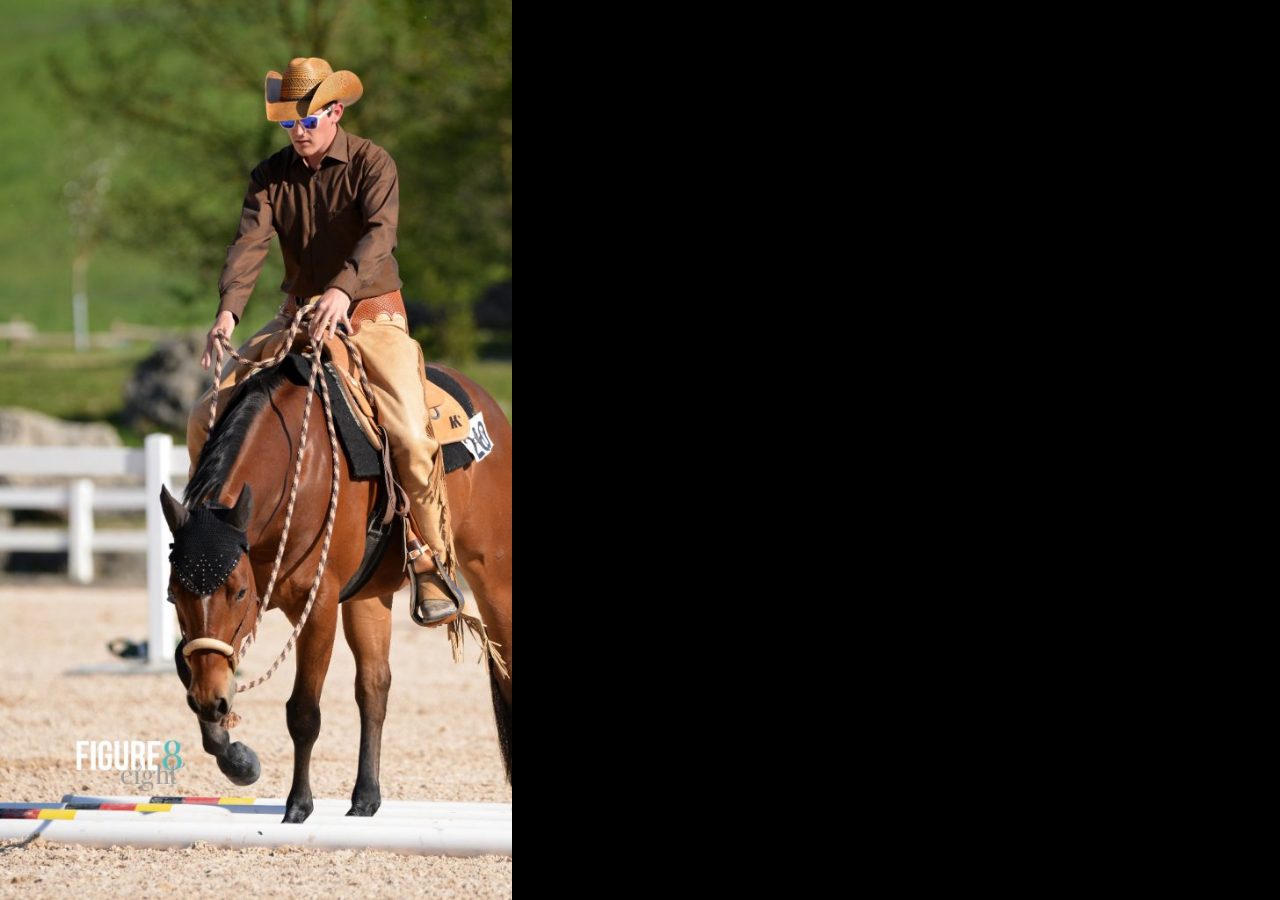
==== commit 7050f12b: "update content" ====
--- a/404/index.html
+++ b/404/index.html
@@ -1,5 +1,5 @@
-<!DOCTYPE html><html><head><meta charSet="utf-8"/><meta http-equiv="x-ua-compatible" content="ie=edge"/><meta name="viewport" content="width=device-width, initial-scale=1, shrink-to-fit=no"/><style data-href="/styles.0f9d61ca24d2cfab2436.css">@import url(https://fonts.googleapis.com/css?family=Source+Sans+Pro:400,400italic);
+<!DOCTYPE html><html><head><meta charSet="utf-8"/><meta http-equiv="x-ua-compatible" content="ie=edge"/><meta name="viewport" content="width=device-width, initial-scale=1, shrink-to-fit=no"/><style data-href="/styles.9faf1a5bcf2a4315f30c.css">@import url(https://fonts.googleapis.com/css?family=Source+Sans+Pro:400,400italic);
 /*!
  *  Font Awesome 4.7.0 by @davegandy - http://fontawesome.io - @fontawesome
  *  License - http://fontawesome.io/license (Font: SIL OFL 1.1, CSS: MIT License)
- */@font-face{font-family:FontAwesome;src:url(/static/fontawesome-webfont-674f50d287a8c48dc19ba404d20fe713.eot);src:url(/static/fontawesome-webfont-674f50d287a8c48dc19ba404d20fe713.eot?#iefix&v=4.7.0) format("embedded-opentype"),url(/static/fontawesome-webfont-af7ae505a9eed503f8b8e6982036873e.woff2) format("woff2"),url(/static/fontawesome-webfont-fee66e712a8a08eef5805a46892932ad.woff) format("woff"),url(/static/fontawesome-webfont-b06871f281fee6b241d60582ae9369b9.ttf) format("truetype"),url(/static/fontawesome-webfont-912ec66d7572ff821749319396470bde.svg#fontawesomeregular) format("svg");font-weight:400;font-style:normal}.fa{display:inline-block;font:normal normal normal 14px/1 FontAwesome;font-size:inherit;text-rendering:auto;-webkit-font-smoothing:antialiased;-moz-osx-font-smoothing:grayscale}.fa-lg{font-size:1.33333333em;line-height:.75em;vertical-align:-15%}.fa-2x{font-size:2em}.fa-3x{font-size:3em}.fa-4x{font-size:4em}.fa-5x{font-size:5em}.fa-fw{width:1.28571429em;text-align:center}.fa-ul{padding-left:0;margin-left:2.14285714em;list-style-type:none}.fa-ul>li{position:relative}.fa-li{position:absolute;left:-2.14285714em;width:2.14285714em;top:.14285714em;text-align:center}.fa-li.fa-lg{left:-1.85714286em}.fa-border{padding:.2em .25em .15em;border:.08em solid #eee;border-radius:.1em}.fa-pull-left{float:left}.fa-pull-right{float:right}.fa.fa-pull-left{margin-right:.3em}.fa.fa-pull-right{margin-left:.3em}.pull-right{float:right}.pull-left{float:left}.fa.pull-left{margin-right:.3em}.fa.pull-right{margin-left:.3em}.fa-spin{animation:fa-spin 2s linear infinite}.fa-pulse{animation:fa-spin 1s steps(8) infinite}@keyframes fa-spin{0%{transform:rotate(0deg)}to{transform:rotate(359deg)}}.fa-rotate-90{-ms-filter:"progid:DXImageTransform.Microsoft.BasicImage(rotation=1)";transform:rotate(90deg)}.fa-rotate-180{-ms-filter:"progid:DXImageTransform.Microsoft.BasicImage(rotation=2)";transform:rotate(180deg)}.fa-rotate-270{-ms-filter:"progid:DXImageTransform.Microsoft.BasicImage(rotation=3)";transform:rotate(270deg)}.fa-flip-horizontal{-ms-filter:"progid:DXImageTransform.Microsoft.BasicImage(rotation=0, mirror=1)";transform:scaleX(-1)}.fa-flip-vertical{-ms-filter:"progid:DXImageTransform.Microsoft.BasicImage(rotation=2, mirror=1)";transform:scaleY(-1)}:root .fa-flip-horizontal,:root .fa-flip-vertical,:root .fa-rotate-90,:root .fa-rotate-180,:root .fa-rotate-270{-webkit-filter:none;filter:none}.fa-stack{position:relative;display:inline-block;width:2em;height:2em;line-height:2em;vertical-align:middle}.fa-stack-1x,.fa-stack-2x{position:absolute;left:0;width:100%;text-align:center}.fa-stack-1x{line-height:inherit}.fa-stack-2x{font-size:2em}.fa-inverse{color:#fff}.fa-glass:before{content:"\F000"}.fa-music:before{content:"\F001"}.fa-search:before{content:"\F002"}.fa-envelope-o:before{content:"\F003"}.fa-heart:before{content:"\F004"}.fa-star:before{content:"\F005"}.fa-star-o:before{content:"\F006"}.fa-user:before{content:"\F007"}.fa-film:before{content:"\F008"}.fa-th-large:before{content:"\F009"}.fa-th:before{content:"\F00A"}.fa-th-list:before{content:"\F00B"}.fa-check:before{content:"\F00C"}.fa-close:before,.fa-remove:before,.fa-times:before{content:"\F00D"}.fa-search-plus:before{content:"\F00E"}.fa-search-minus:before{content:"\F010"}.fa-power-off:before{content:"\F011"}.fa-signal:before{content:"\F012"}.fa-cog:before,.fa-gear:before{content:"\F013"}.fa-trash-o:before{content:"\F014"}.fa-home:before{content:"\F015"}.fa-file-o:before{content:"\F016"}.fa-clock-o:before{content:"\F017"}.fa-road:before{content:"\F018"}.fa-download:before{content:"\F019"}.fa-arrow-circle-o-down:before{content:"\F01A"}.fa-arrow-circle-o-up:before{content:"\F01B"}.fa-inbox:before{content:"\F01C"}.fa-play-circle-o:before{content:"\F01D"}.fa-repeat:before,.fa-rotate-right:before{content:"\F01E"}.fa-refresh:before{content:"\F021"}.fa-list-alt:before{content:"\F022"}.fa-lock:before{content:"\F023"}.fa-flag:before{content:"\F024"}.fa-headphones:before{content:"\F025"}.fa-volume-off:before{content:"\F026"}.fa-volume-down:before{content:"\F027"}.fa-volume-up:before{content:"\F028"}.fa-qrcode:before{content:"\F029"}.fa-barcode:before{content:"\F02A"}.fa-tag:before{content:"\F02B"}.fa-tags:before{content:"\F02C"}.fa-book:before{content:"\F02D"}.fa-bookmark:before{content:"\F02E"}.fa-print:before{content:"\F02F"}.fa-camera:before{content:"\F030"}.fa-font:before{content:"\F031"}.fa-bold:before{content:"\F032"}.fa-italic:before{content:"\F033"}.fa-text-height:before{content:"\F034"}.fa-text-width:before{content:"\F035"}.fa-align-left:before{content:"\F036"}.fa-align-center:before{content:"\F037"}.fa-align-right:before{content:"\F038"}.fa-align-justify:before{content:"\F039"}.fa-list:before{content:"\F03A"}.fa-dedent:before,.fa-outdent:before{content:"\F03B"}.fa-indent:before{content:"\F03C"}.fa-video-camera:before{content:"\F03D"}.fa-image:before,.fa-photo:before,.fa-picture-o:before{content:"\F03E"}.fa-pencil:before{content:"\F040"}.fa-map-marker:before{content:"\F041"}.fa-adjust:before{content:"\F042"}.fa-tint:before{content:"\F043"}.fa-edit:before,.fa-pencil-square-o:before{content:"\F044"}.fa-share-square-o:before{content:"\F045"}.fa-check-square-o:before{content:"\F046"}.fa-arrows:before{content:"\F047"}.fa-step-backward:before{content:"\F048"}.fa-fast-backward:before{content:"\F049"}.fa-backward:before{content:"\F04A"}.fa-play:before{content:"\F04B"}.fa-pause:before{content:"\F04C"}.fa-stop:before{content:"\F04D"}.fa-forward:before{content:"\F04E"}.fa-fast-forward:before{content:"\F050"}.fa-step-forward:before{content:"\F051"}.fa-eject:before{content:"\F052"}.fa-chevron-left:before{content:"\F053"}.fa-chevron-right:before{content:"\F054"}.fa-plus-circle:before{content:"\F055"}.fa-minus-circle:before{content:"\F056"}.fa-times-circle:before{content:"\F057"}.fa-check-circle:before{content:"\F058"}.fa-question-circle:before{content:"\F059"}.fa-info-circle:before{content:"\F05A"}.fa-crosshairs:before{content:"\F05B"}.fa-times-circle-o:before{content:"\F05C"}.fa-check-circle-o:before{content:"\F05D"}.fa-ban:before{content:"\F05E"}.fa-arrow-left:before{content:"\F060"}.fa-arrow-right:before{content:"\F061"}.fa-arrow-up:before{content:"\F062"}.fa-arrow-down:before{content:"\F063"}.fa-mail-forward:before,.fa-share:before{content:"\F064"}.fa-expand:before{content:"\F065"}.fa-compress:before{content:"\F066"}.fa-plus:before{content:"\F067"}.fa-minus:before{content:"\F068"}.fa-asterisk:before{content:"\F069"}.fa-exclamation-circle:before{content:"\F06A"}.fa-gift:before{content:"\F06B"}.fa-leaf:before{content:"\F06C"}.fa-fire:before{content:"\F06D"}.fa-eye:before{content:"\F06E"}.fa-eye-slash:before{content:"\F070"}.fa-exclamation-triangle:before,.fa-warning:before{content:"\F071"}.fa-plane:before{content:"\F072"}.fa-calendar:before{content:"\F073"}.fa-random:before{content:"\F074"}.fa-comment:before{content:"\F075"}.fa-magnet:before{content:"\F076"}.fa-chevron-up:before{content:"\F077"}.fa-chevron-down:before{content:"\F078"}.fa-retweet:before{content:"\F079"}.fa-shopping-cart:before{content:"\F07A"}.fa-folder:before{content:"\F07B"}.fa-folder-open:before{content:"\F07C"}.fa-arrows-v:before{content:"\F07D"}.fa-arrows-h:before{content:"\F07E"}.fa-bar-chart-o:before,.fa-bar-chart:before{content:"\F080"}.fa-twitter-square:before{content:"\F081"}.fa-facebook-square:before{content:"\F082"}.fa-camera-retro:before{content:"\F083"}.fa-key:before{content:"\F084"}.fa-cogs:before,.fa-gears:before{content:"\F085"}.fa-comments:before{content:"\F086"}.fa-thumbs-o-up:before{content:"\F087"}.fa-thumbs-o-down:before{content:"\F088"}.fa-star-half:before{content:"\F089"}.fa-heart-o:before{content:"\F08A"}.fa-sign-out:before{content:"\F08B"}.fa-linkedin-square:before{content:"\F08C"}.fa-thumb-tack:before{content:"\F08D"}.fa-external-link:before{content:"\F08E"}.fa-sign-in:before{content:"\F090"}.fa-trophy:before{content:"\F091"}.fa-github-square:before{content:"\F092"}.fa-upload:before{content:"\F093"}.fa-lemon-o:before{content:"\F094"}.fa-phone:before{content:"\F095"}.fa-square-o:before{content:"\F096"}.fa-bookmark-o:before{content:"\F097"}.fa-phone-square:before{content:"\F098"}.fa-twitter:before{content:"\F099"}.fa-facebook-f:before,.fa-facebook:before{content:"\F09A"}.fa-github:before{content:"\F09B"}.fa-unlock:before{content:"\F09C"}.fa-credit-card:before{content:"\F09D"}.fa-feed:before,.fa-rss:before{content:"\F09E"}.fa-hdd-o:before{content:"\F0A0"}.fa-bullhorn:before{content:"\F0A1"}.fa-bell:before{content:"\F0F3"}.fa-certificate:before{content:"\F0A3"}.fa-hand-o-right:before{content:"\F0A4"}.fa-hand-o-left:before{content:"\F0A5"}.fa-hand-o-up:before{content:"\F0A6"}.fa-hand-o-down:before{content:"\F0A7"}.fa-arrow-circle-left:before{content:"\F0A8"}.fa-arrow-circle-right:before{content:"\F0A9"}.fa-arrow-circle-up:before{content:"\F0AA"}.fa-arrow-circle-down:before{content:"\F0AB"}.fa-globe:before{content:"\F0AC"}.fa-wrench:before{content:"\F0AD"}.fa-tasks:before{content:"\F0AE"}.fa-filter:before{content:"\F0B0"}.fa-briefcase:before{content:"\F0B1"}.fa-arrows-alt:before{content:"\F0B2"}.fa-group:before,.fa-users:before{content:"\F0C0"}.fa-chain:before,.fa-link:before{content:"\F0C1"}.fa-cloud:before{content:"\F0C2"}.fa-flask:before{content:"\F0C3"}.fa-cut:before,.fa-scissors:before{content:"\F0C4"}.fa-copy:before,.fa-files-o:before{content:"\F0C5"}.fa-paperclip:before{content:"\F0C6"}.fa-floppy-o:before,.fa-save:before{content:"\F0C7"}.fa-square:before{content:"\F0C8"}.fa-bars:before,.fa-navicon:before,.fa-reorder:before{content:"\F0C9"}.fa-list-ul:before{content:"\F0CA"}.fa-list-ol:before{content:"\F0CB"}.fa-strikethrough:before{content:"\F0CC"}.fa-underline:before{content:"\F0CD"}.fa-table:before{content:"\F0CE"}.fa-magic:before{content:"\F0D0"}.fa-truck:before{content:"\F0D1"}.fa-pinterest:before{content:"\F0D2"}.fa-pinterest-square:before{content:"\F0D3"}.fa-google-plus-square:before{content:"\F0D4"}.fa-google-plus:before{content:"\F0D5"}.fa-money:before{content:"\F0D6"}.fa-caret-down:before{content:"\F0D7"}.fa-caret-up:before{content:"\F0D8"}.fa-caret-left:before{content:"\F0D9"}.fa-caret-right:before{content:"\F0DA"}.fa-columns:before{content:"\F0DB"}.fa-sort:before,.fa-unsorted:before{content:"\F0DC"}.fa-sort-desc:before,.fa-sort-down:before{content:"\F0DD"}.fa-sort-asc:before,.fa-sort-up:before{content:"\F0DE"}.fa-envelope:before{content:"\F0E0"}.fa-linkedin:before{content:"\F0E1"}.fa-rotate-left:before,.fa-undo:before{content:"\F0E2"}.fa-gavel:before,.fa-legal:before{content:"\F0E3"}.fa-dashboard:before,.fa-tachometer:before{content:"\F0E4"}.fa-comment-o:before{content:"\F0E5"}.fa-comments-o:before{content:"\F0E6"}.fa-bolt:before,.fa-flash:before{content:"\F0E7"}.fa-sitemap:before{content:"\F0E8"}.fa-umbrella:before{content:"\F0E9"}.fa-clipboard:before,.fa-paste:before{content:"\F0EA"}.fa-lightbulb-o:before{content:"\F0EB"}.fa-exchange:before{content:"\F0EC"}.fa-cloud-download:before{content:"\F0ED"}.fa-cloud-upload:before{content:"\F0EE"}.fa-user-md:before{content:"\F0F0"}.fa-stethoscope:before{content:"\F0F1"}.fa-suitcase:before{content:"\F0F2"}.fa-bell-o:before{content:"\F0A2"}.fa-coffee:before{content:"\F0F4"}.fa-cutlery:before{content:"\F0F5"}.fa-file-text-o:before{content:"\F0F6"}.fa-building-o:before{content:"\F0F7"}.fa-hospital-o:before{content:"\F0F8"}.fa-ambulance:before{content:"\F0F9"}.fa-medkit:before{content:"\F0FA"}.fa-fighter-jet:before{content:"\F0FB"}.fa-beer:before{content:"\F0FC"}.fa-h-square:before{content:"\F0FD"}.fa-plus-square:before{content:"\F0FE"}.fa-angle-double-left:before{content:"\F100"}.fa-angle-double-right:before{content:"\F101"}.fa-angle-double-up:before{content:"\F102"}.fa-angle-double-down:before{content:"\F103"}.fa-angle-left:before{content:"\F104"}.fa-angle-right:before{content:"\F105"}.fa-angle-up:before{content:"\F106"}.fa-angle-down:before{content:"\F107"}.fa-desktop:before{content:"\F108"}.fa-laptop:before{content:"\F109"}.fa-tablet:before{content:"\F10A"}.fa-mobile-phone:before,.fa-mobile:before{content:"\F10B"}.fa-circle-o:before{content:"\F10C"}.fa-quote-left:before{content:"\F10D"}.fa-quote-right:before{content:"\F10E"}.fa-spinner:before{content:"\F110"}.fa-circle:before{content:"\F111"}.fa-mail-reply:before,.fa-reply:before{content:"\F112"}.fa-github-alt:before{content:"\F113"}.fa-folder-o:before{content:"\F114"}.fa-folder-open-o:before{content:"\F115"}.fa-smile-o:before{content:"\F118"}.fa-frown-o:before{content:"\F119"}.fa-meh-o:before{content:"\F11A"}.fa-gamepad:before{content:"\F11B"}.fa-keyboard-o:before{content:"\F11C"}.fa-flag-o:before{content:"\F11D"}.fa-flag-checkered:before{content:"\F11E"}.fa-terminal:before{content:"\F120"}.fa-code:before{content:"\F121"}.fa-mail-reply-all:before,.fa-reply-all:before{content:"\F122"}.fa-star-half-empty:before,.fa-star-half-full:before,.fa-star-half-o:before{content:"\F123"}.fa-location-arrow:before{content:"\F124"}.fa-crop:before{content:"\F125"}.fa-code-fork:before{content:"\F126"}.fa-chain-broken:before,.fa-unlink:before{content:"\F127"}.fa-question:before{content:"\F128"}.fa-info:before{content:"\F129"}.fa-exclamation:before{content:"\F12A"}.fa-superscript:before{content:"\F12B"}.fa-subscript:before{content:"\F12C"}.fa-eraser:before{content:"\F12D"}.fa-puzzle-piece:before{content:"\F12E"}.fa-microphone:before{content:"\F130"}.fa-microphone-slash:before{content:"\F131"}.fa-shield:before{content:"\F132"}.fa-calendar-o:before{content:"\F133"}.fa-fire-extinguisher:before{content:"\F134"}.fa-rocket:before{content:"\F135"}.fa-maxcdn:before{content:"\F136"}.fa-chevron-circle-left:before{content:"\F137"}.fa-chevron-circle-right:before{content:"\F138"}.fa-chevron-circle-up:before{content:"\F139"}.fa-chevron-circle-down:before{content:"\F13A"}.fa-html5:before{content:"\F13B"}.fa-css3:before{content:"\F13C"}.fa-anchor:before{content:"\F13D"}.fa-unlock-alt:before{content:"\F13E"}.fa-bullseye:before{content:"\F140"}.fa-ellipsis-h:before{content:"\F141"}.fa-ellipsis-v:before{content:"\F142"}.fa-rss-square:before{content:"\F143"}.fa-play-circle:before{content:"\F144"}.fa-ticket:before{content:"\F145"}.fa-minus-square:before{content:"\F146"}.fa-minus-square-o:before{content:"\F147"}.fa-level-up:before{content:"\F148"}.fa-level-down:before{content:"\F149"}.fa-check-square:before{content:"\F14A"}.fa-pencil-square:before{content:"\F14B"}.fa-external-link-square:before{content:"\F14C"}.fa-share-square:before{content:"\F14D"}.fa-compass:before{content:"\F14E"}.fa-caret-square-o-down:before,.fa-toggle-down:before{content:"\F150"}.fa-caret-square-o-up:before,.fa-toggle-up:before{content:"\F151"}.fa-caret-square-o-right:before,.fa-toggle-right:before{content:"\F152"}.fa-eur:before,.fa-euro:before{content:"\F153"}.fa-gbp:before{content:"\F154"}.fa-dollar:before,.fa-usd:before{content:"\F155"}.fa-inr:before,.fa-rupee:before{content:"\F156"}.fa-cny:before,.fa-jpy:before,.fa-rmb:before,.fa-yen:before{content:"\F157"}.fa-rouble:before,.fa-rub:before,.fa-ruble:before{content:"\F158"}.fa-krw:before,.fa-won:before{content:"\F159"}.fa-bitcoin:before,.fa-btc:before{content:"\F15A"}.fa-file:before{content:"\F15B"}.fa-file-text:before{content:"\F15C"}.fa-sort-alpha-asc:before{content:"\F15D"}.fa-sort-alpha-desc:before{content:"\F15E"}.fa-sort-amount-asc:before{content:"\F160"}.fa-sort-amount-desc:before{content:"\F161"}.fa-sort-numeric-asc:before{content:"\F162"}.fa-sort-numeric-desc:before{content:"\F163"}.fa-thumbs-up:before{content:"\F164"}.fa-thumbs-down:before{content:"\F165"}.fa-youtube-square:before{content:"\F166"}.fa-youtube:before{content:"\F167"}.fa-xing:before{content:"\F168"}.fa-xing-square:before{content:"\F169"}.fa-youtube-play:before{content:"\F16A"}.fa-dropbox:before{content:"\F16B"}.fa-stack-overflow:before{content:"\F16C"}.fa-instagram:before{content:"\F16D"}.fa-flickr:before{content:"\F16E"}.fa-adn:before{content:"\F170"}.fa-bitbucket:before{content:"\F171"}.fa-bitbucket-square:before{content:"\F172"}.fa-tumblr:before{content:"\F173"}.fa-tumblr-square:before{content:"\F174"}.fa-long-arrow-down:before{content:"\F175"}.fa-long-arrow-up:before{content:"\F176"}.fa-long-arrow-left:before{content:"\F177"}.fa-long-arrow-right:before{content:"\F178"}.fa-apple:before{content:"\F179"}.fa-windows:before{content:"\F17A"}.fa-android:before{content:"\F17B"}.fa-linux:before{content:"\F17C"}.fa-dribbble:before{content:"\F17D"}.fa-skype:before{content:"\F17E"}.fa-foursquare:before{content:"\F180"}.fa-trello:before{content:"\F181"}.fa-female:before{content:"\F182"}.fa-male:before{content:"\F183"}.fa-gittip:before,.fa-gratipay:before{content:"\F184"}.fa-sun-o:before{content:"\F185"}.fa-moon-o:before{content:"\F186"}.fa-archive:before{content:"\F187"}.fa-bug:before{content:"\F188"}.fa-vk:before{content:"\F189"}.fa-weibo:before{content:"\F18A"}.fa-renren:before{content:"\F18B"}.fa-pagelines:before{content:"\F18C"}.fa-stack-exchange:before{content:"\F18D"}.fa-arrow-circle-o-right:before{content:"\F18E"}.fa-arrow-circle-o-left:before{content:"\F190"}.fa-caret-square-o-left:before,.fa-toggle-left:before{content:"\F191"}.fa-dot-circle-o:before{content:"\F192"}.fa-wheelchair:before{content:"\F193"}.fa-vimeo-square:before{content:"\F194"}.fa-try:before,.fa-turkish-lira:before{content:"\F195"}.fa-plus-square-o:before{content:"\F196"}.fa-space-shuttle:before{content:"\F197"}.fa-slack:before{content:"\F198"}.fa-envelope-square:before{content:"\F199"}.fa-wordpress:before{content:"\F19A"}.fa-openid:before{content:"\F19B"}.fa-bank:before,.fa-institution:before,.fa-university:before{content:"\F19C"}.fa-graduation-cap:before,.fa-mortar-board:before{content:"\F19D"}.fa-yahoo:before{content:"\F19E"}.fa-google:before{content:"\F1A0"}.fa-reddit:before{content:"\F1A1"}.fa-reddit-square:before{content:"\F1A2"}.fa-stumbleupon-circle:before{content:"\F1A3"}.fa-stumbleupon:before{content:"\F1A4"}.fa-delicious:before{content:"\F1A5"}.fa-digg:before{content:"\F1A6"}.fa-pied-piper-pp:before{content:"\F1A7"}.fa-pied-piper-alt:before{content:"\F1A8"}.fa-drupal:before{content:"\F1A9"}.fa-joomla:before{content:"\F1AA"}.fa-language:before{content:"\F1AB"}.fa-fax:before{content:"\F1AC"}.fa-building:before{content:"\F1AD"}.fa-child:before{content:"\F1AE"}.fa-paw:before{content:"\F1B0"}.fa-spoon:before{content:"\F1B1"}.fa-cube:before{content:"\F1B2"}.fa-cubes:before{content:"\F1B3"}.fa-behance:before{content:"\F1B4"}.fa-behance-square:before{content:"\F1B5"}.fa-steam:before{content:"\F1B6"}.fa-steam-square:before{content:"\F1B7"}.fa-recycle:before{content:"\F1B8"}.fa-automobile:before,.fa-car:before{content:"\F1B9"}.fa-cab:before,.fa-taxi:before{content:"\F1BA"}.fa-tree:before{content:"\F1BB"}.fa-spotify:before{content:"\F1BC"}.fa-deviantart:before{content:"\F1BD"}.fa-soundcloud:before{content:"\F1BE"}.fa-database:before{content:"\F1C0"}.fa-file-pdf-o:before{content:"\F1C1"}.fa-file-word-o:before{content:"\F1C2"}.fa-file-excel-o:before{content:"\F1C3"}.fa-file-powerpoint-o:before{content:"\F1C4"}.fa-file-image-o:before,.fa-file-photo-o:before,.fa-file-picture-o:before{content:"\F1C5"}.fa-file-archive-o:before,.fa-file-zip-o:before{content:"\F1C6"}.fa-file-audio-o:before,.fa-file-sound-o:before{content:"\F1C7"}.fa-file-movie-o:before,.fa-file-video-o:before{content:"\F1C8"}.fa-file-code-o:before{content:"\F1C9"}.fa-vine:before{content:"\F1CA"}.fa-codepen:before{content:"\F1CB"}.fa-jsfiddle:before{content:"\F1CC"}.fa-life-bouy:before,.fa-life-buoy:before,.fa-life-ring:before,.fa-life-saver:before,.fa-support:before{content:"\F1CD"}.fa-circle-o-notch:before{content:"\F1CE"}.fa-ra:before,.fa-rebel:before,.fa-resistance:before{content:"\F1D0"}.fa-empire:before,.fa-ge:before{content:"\F1D1"}.fa-git-square:before{content:"\F1D2"}.fa-git:before{content:"\F1D3"}.fa-hacker-news:before,.fa-y-combinator-square:before,.fa-yc-square:before{content:"\F1D4"}.fa-tencent-weibo:before{content:"\F1D5"}.fa-qq:before{content:"\F1D6"}.fa-wechat:before,.fa-weixin:before{content:"\F1D7"}.fa-paper-plane:before,.fa-send:before{content:"\F1D8"}.fa-paper-plane-o:before,.fa-send-o:before{content:"\F1D9"}.fa-history:before{content:"\F1DA"}.fa-circle-thin:before{content:"\F1DB"}.fa-header:before{content:"\F1DC"}.fa-paragraph:before{content:"\F1DD"}.fa-sliders:before{content:"\F1DE"}.fa-share-alt:before{content:"\F1E0"}.fa-share-alt-square:before{content:"\F1E1"}.fa-bomb:before{content:"\F1E2"}.fa-futbol-o:before,.fa-soccer-ball-o:before{content:"\F1E3"}.fa-tty:before{content:"\F1E4"}.fa-binoculars:before{content:"\F1E5"}.fa-plug:before{content:"\F1E6"}.fa-slideshare:before{content:"\F1E7"}.fa-twitch:before{content:"\F1E8"}.fa-yelp:before{content:"\F1E9"}.fa-newspaper-o:before{content:"\F1EA"}.fa-wifi:before{content:"\F1EB"}.fa-calculator:before{content:"\F1EC"}.fa-paypal:before{content:"\F1ED"}.fa-google-wallet:before{content:"\F1EE"}.fa-cc-visa:before{content:"\F1F0"}.fa-cc-mastercard:before{content:"\F1F1"}.fa-cc-discover:before{content:"\F1F2"}.fa-cc-amex:before{content:"\F1F3"}.fa-cc-paypal:before{content:"\F1F4"}.fa-cc-stripe:before{content:"\F1F5"}.fa-bell-slash:before{content:"\F1F6"}.fa-bell-slash-o:before{content:"\F1F7"}.fa-trash:before{content:"\F1F8"}.fa-copyright:before{content:"\F1F9"}.fa-at:before{content:"\F1FA"}.fa-eyedropper:before{content:"\F1FB"}.fa-paint-brush:before{content:"\F1FC"}.fa-birthday-cake:before{content:"\F1FD"}.fa-area-chart:before{content:"\F1FE"}.fa-pie-chart:before{content:"\F200"}.fa-line-chart:before{content:"\F201"}.fa-lastfm:before{content:"\F202"}.fa-lastfm-square:before{content:"\F203"}.fa-toggle-off:before{content:"\F204"}.fa-toggle-on:before{content:"\F205"}.fa-bicycle:before{content:"\F206"}.fa-bus:before{content:"\F207"}.fa-ioxhost:before{content:"\F208"}.fa-angellist:before{content:"\F209"}.fa-cc:before{content:"\F20A"}.fa-ils:before,.fa-shekel:before,.fa-sheqel:before{content:"\F20B"}.fa-meanpath:before{content:"\F20C"}.fa-buysellads:before{content:"\F20D"}.fa-connectdevelop:before{content:"\F20E"}.fa-dashcube:before{content:"\F210"}.fa-forumbee:before{content:"\F211"}.fa-leanpub:before{content:"\F212"}.fa-sellsy:before{content:"\F213"}.fa-shirtsinbulk:before{content:"\F214"}.fa-simplybuilt:before{content:"\F215"}.fa-skyatlas:before{content:"\F216"}.fa-cart-plus:before{content:"\F217"}.fa-cart-arrow-down:before{content:"\F218"}.fa-diamond:before{content:"\F219"}.fa-ship:before{content:"\F21A"}.fa-user-secret:before{content:"\F21B"}.fa-motorcycle:before{content:"\F21C"}.fa-street-view:before{content:"\F21D"}.fa-heartbeat:before{content:"\F21E"}.fa-venus:before{content:"\F221"}.fa-mars:before{content:"\F222"}.fa-mercury:before{content:"\F223"}.fa-intersex:before,.fa-transgender:before{content:"\F224"}.fa-transgender-alt:before{content:"\F225"}.fa-venus-double:before{content:"\F226"}.fa-mars-double:before{content:"\F227"}.fa-venus-mars:before{content:"\F228"}.fa-mars-stroke:before{content:"\F229"}.fa-mars-stroke-v:before{content:"\F22A"}.fa-mars-stroke-h:before{content:"\F22B"}.fa-neuter:before{content:"\F22C"}.fa-genderless:before{content:"\F22D"}.fa-facebook-official:before{content:"\F230"}.fa-pinterest-p:before{content:"\F231"}.fa-whatsapp:before{content:"\F232"}.fa-server:before{content:"\F233"}.fa-user-plus:before{content:"\F234"}.fa-user-times:before{content:"\F235"}.fa-bed:before,.fa-hotel:before{content:"\F236"}.fa-viacoin:before{content:"\F237"}.fa-train:before{content:"\F238"}.fa-subway:before{content:"\F239"}.fa-medium:before{content:"\F23A"}.fa-y-combinator:before,.fa-yc:before{content:"\F23B"}.fa-optin-monster:before{content:"\F23C"}.fa-opencart:before{content:"\F23D"}.fa-expeditedssl:before{content:"\F23E"}.fa-battery-4:before,.fa-battery-full:before,.fa-battery:before{content:"\F240"}.fa-battery-3:before,.fa-battery-three-quarters:before{content:"\F241"}.fa-battery-2:before,.fa-battery-half:before{content:"\F242"}.fa-battery-1:before,.fa-battery-quarter:before{content:"\F243"}.fa-battery-0:before,.fa-battery-empty:before{content:"\F244"}.fa-mouse-pointer:before{content:"\F245"}.fa-i-cursor:before{content:"\F246"}.fa-object-group:before{content:"\F247"}.fa-object-ungroup:before{content:"\F248"}.fa-sticky-note:before{content:"\F249"}.fa-sticky-note-o:before{content:"\F24A"}.fa-cc-jcb:before{content:"\F24B"}.fa-cc-diners-club:before{content:"\F24C"}.fa-clone:before{content:"\F24D"}.fa-balance-scale:before{content:"\F24E"}.fa-hourglass-o:before{content:"\F250"}.fa-hourglass-1:before,.fa-hourglass-start:before{content:"\F251"}.fa-hourglass-2:before,.fa-hourglass-half:before{content:"\F252"}.fa-hourglass-3:before,.fa-hourglass-end:before{content:"\F253"}.fa-hourglass:before{content:"\F254"}.fa-hand-grab-o:before,.fa-hand-rock-o:before{content:"\F255"}.fa-hand-paper-o:before,.fa-hand-stop-o:before{content:"\F256"}.fa-hand-scissors-o:before{content:"\F257"}.fa-hand-lizard-o:before{content:"\F258"}.fa-hand-spock-o:before{content:"\F259"}.fa-hand-pointer-o:before{content:"\F25A"}.fa-hand-peace-o:before{content:"\F25B"}.fa-trademark:before{content:"\F25C"}.fa-registered:before{content:"\F25D"}.fa-creative-commons:before{content:"\F25E"}.fa-gg:before{content:"\F260"}.fa-gg-circle:before{content:"\F261"}.fa-tripadvisor:before{content:"\F262"}.fa-odnoklassniki:before{content:"\F263"}.fa-odnoklassniki-square:before{content:"\F264"}.fa-get-pocket:before{content:"\F265"}.fa-wikipedia-w:before{content:"\F266"}.fa-safari:before{content:"\F267"}.fa-chrome:before{content:"\F268"}.fa-firefox:before{content:"\F269"}.fa-opera:before{content:"\F26A"}.fa-internet-explorer:before{content:"\F26B"}.fa-television:before,.fa-tv:before{content:"\F26C"}.fa-contao:before{content:"\F26D"}.fa-500px:before{content:"\F26E"}.fa-amazon:before{content:"\F270"}.fa-calendar-plus-o:before{content:"\F271"}.fa-calendar-minus-o:before{content:"\F272"}.fa-calendar-times-o:before{content:"\F273"}.fa-calendar-check-o:before{content:"\F274"}.fa-industry:before{content:"\F275"}.fa-map-pin:before{content:"\F276"}.fa-map-signs:before{content:"\F277"}.fa-map-o:before{content:"\F278"}.fa-map:before{content:"\F279"}.fa-commenting:before{content:"\F27A"}.fa-commenting-o:before{content:"\F27B"}.fa-houzz:before{content:"\F27C"}.fa-vimeo:before{content:"\F27D"}.fa-black-tie:before{content:"\F27E"}.fa-fonticons:before{content:"\F280"}.fa-reddit-alien:before{content:"\F281"}.fa-edge:before{content:"\F282"}.fa-credit-card-alt:before{content:"\F283"}.fa-codiepie:before{content:"\F284"}.fa-modx:before{content:"\F285"}.fa-fort-awesome:before{content:"\F286"}.fa-usb:before{content:"\F287"}.fa-product-hunt:before{content:"\F288"}.fa-mixcloud:before{content:"\F289"}.fa-scribd:before{content:"\F28A"}.fa-pause-circle:before{content:"\F28B"}.fa-pause-circle-o:before{content:"\F28C"}.fa-stop-circle:before{content:"\F28D"}.fa-stop-circle-o:before{content:"\F28E"}.fa-shopping-bag:before{content:"\F290"}.fa-shopping-basket:before{content:"\F291"}.fa-hashtag:before{content:"\F292"}.fa-bluetooth:before{content:"\F293"}.fa-bluetooth-b:before{content:"\F294"}.fa-percent:before{content:"\F295"}.fa-gitlab:before{content:"\F296"}.fa-wpbeginner:before{content:"\F297"}.fa-wpforms:before{content:"\F298"}.fa-envira:before{content:"\F299"}.fa-universal-access:before{content:"\F29A"}.fa-wheelchair-alt:before{content:"\F29B"}.fa-question-circle-o:before{content:"\F29C"}.fa-blind:before{content:"\F29D"}.fa-audio-description:before{content:"\F29E"}.fa-volume-control-phone:before{content:"\F2A0"}.fa-braille:before{content:"\F2A1"}.fa-assistive-listening-systems:before{content:"\F2A2"}.fa-american-sign-language-interpreting:before,.fa-asl-interpreting:before{content:"\F2A3"}.fa-deaf:before,.fa-deafness:before,.fa-hard-of-hearing:before{content:"\F2A4"}.fa-glide:before{content:"\F2A5"}.fa-glide-g:before{content:"\F2A6"}.fa-sign-language:before,.fa-signing:before{content:"\F2A7"}.fa-low-vision:before{content:"\F2A8"}.fa-viadeo:before{content:"\F2A9"}.fa-viadeo-square:before{content:"\F2AA"}.fa-snapchat:before{content:"\F2AB"}.fa-snapchat-ghost:before{content:"\F2AC"}.fa-snapchat-square:before{content:"\F2AD"}.fa-pied-piper:before{content:"\F2AE"}.fa-first-order:before{content:"\F2B0"}.fa-yoast:before{content:"\F2B1"}.fa-themeisle:before{content:"\F2B2"}.fa-google-plus-circle:before,.fa-google-plus-official:before{content:"\F2B3"}.fa-fa:before,.fa-font-awesome:before{content:"\F2B4"}.fa-handshake-o:before{content:"\F2B5"}.fa-envelope-open:before{content:"\F2B6"}.fa-envelope-open-o:before{content:"\F2B7"}.fa-linode:before{content:"\F2B8"}.fa-address-book:before{content:"\F2B9"}.fa-address-book-o:before{content:"\F2BA"}.fa-address-card:before,.fa-vcard:before{content:"\F2BB"}.fa-address-card-o:before,.fa-vcard-o:before{content:"\F2BC"}.fa-user-circle:before{content:"\F2BD"}.fa-user-circle-o:before{content:"\F2BE"}.fa-user-o:before{content:"\F2C0"}.fa-id-badge:before{content:"\F2C1"}.fa-drivers-license:before,.fa-id-card:before{content:"\F2C2"}.fa-drivers-license-o:before,.fa-id-card-o:before{content:"\F2C3"}.fa-quora:before{content:"\F2C4"}.fa-free-code-camp:before{content:"\F2C5"}.fa-telegram:before{content:"\F2C6"}.fa-thermometer-4:before,.fa-thermometer-full:before,.fa-thermometer:before{content:"\F2C7"}.fa-thermometer-3:before,.fa-thermometer-three-quarters:before{content:"\F2C8"}.fa-thermometer-2:before,.fa-thermometer-half:before{content:"\F2C9"}.fa-thermometer-1:before,.fa-thermometer-quarter:before{content:"\F2CA"}.fa-thermometer-0:before,.fa-thermometer-empty:before{content:"\F2CB"}.fa-shower:before{content:"\F2CC"}.fa-bath:before,.fa-bathtub:before,.fa-s15:before{content:"\F2CD"}.fa-podcast:before{content:"\F2CE"}.fa-window-maximize:before{content:"\F2D0"}.fa-window-minimize:before{content:"\F2D1"}.fa-window-restore:before{content:"\F2D2"}.fa-times-rectangle:before,.fa-window-close:before{content:"\F2D3"}.fa-times-rectangle-o:before,.fa-window-close-o:before{content:"\F2D4"}.fa-bandcamp:before{content:"\F2D5"}.fa-grav:before{content:"\F2D6"}.fa-etsy:before{content:"\F2D7"}.fa-imdb:before{content:"\F2D8"}.fa-ravelry:before{content:"\F2D9"}.fa-eercast:before{content:"\F2DA"}.fa-microchip:before{content:"\F2DB"}.fa-snowflake-o:before{content:"\F2DC"}.fa-superpowers:before{content:"\F2DD"}.fa-wpexplorer:before{content:"\F2DE"}.fa-meetup:before{content:"\F2E0"}.sr-only{position:absolute;width:1px;height:1px;padding:0;margin:-1px;overflow:hidden;clip:rect(0,0,0,0);border:0}.sr-only-focusable:active,.sr-only-focusable:focus{position:static;width:auto;height:auto;margin:0;overflow:visible;clip:auto}a,abbr,acronym,address,applet,article,aside,audio,b,big,blockquote,body,canvas,caption,center,cite,code,dd,del,details,dfn,div,dl,dt,em,embed,fieldset,figcaption,figure,footer,form,h1,h2,h3,h4,h5,h6,header,hgroup,html,i,iframe,img,ins,kbd,label,legend,li,mark,menu,nav,object,ol,output,p,pre,q,ruby,s,samp,section,small,span,strike,strong,sub,summary,sup,table,tbody,td,tfoot,th,thead,time,tr,tt,u,ul,var,video{margin:0;padding:0;border:0;font-size:100%;font:inherit;vertical-align:baseline}article,aside,details,figcaption,figure,footer,header,hgroup,menu,nav,section{display:block}body{line-height:1}ol,ul{list-style:none}blockquote,q{quotes:none}blockquote:after,blockquote:before,q:after,q:before{content:"";content:none}table{border-collapse:collapse;border-spacing:0}body{-webkit-text-size-adjust:none}*,:after,:before{box-sizing:border-box}.container{margin-left:auto;margin-right:auto}.container.\31 25\25{width:100%;max-width:1200px;min-width:960px}.container.\37 5\25{width:720px}.container.\35 0\25{width:480px}.container.\32 5\25{width:240px}.container{width:960px}@media screen and (max-width:1800px){.container.\31 25\25{width:100%;max-width:1200px;min-width:960px}.container.\37 5\25{width:720px}.container.\35 0\25{width:480px}.container.\32 5\25{width:240px}.container{width:960px}}@media screen and (max-width:1280px){.container.\31 25\25{width:100%;max-width:1200px;min-width:960px}.container.\37 5\25{width:720px}.container.\35 0\25{width:480px}.container.\32 5\25{width:240px}.container{width:960px}}@media screen and (max-width:980px){.container.\31 25\25{width:100%;max-width:1200px;min-width:960px}.container.\37 5\25{width:720px}.container.\35 0\25{width:480px}.container.\32 5\25{width:240px}.container{width:960px}}@media screen and (max-width:736px){.container.\31 25\25{width:100%;max-width:1200px;min-width:960px}.container.\37 5\25{width:720px}.container.\35 0\25{width:480px}.container.\32 5\25{width:240px}.container{width:960px}}@media screen and (max-width:480px){.container.\31 25\25{width:100%;max-width:1200px;min-width:960px}.container.\37 5\25{width:720px}.container.\35 0\25{width:480px}.container.\32 5\25{width:240px}.container{width:960px}}.row{border-bottom:1px solid transparent}.row,.row>*{box-sizing:border-box}.row>*{float:left}.row:after,.row:before{content:"";display:block;clear:both;height:0}.row.uniform>*>:first-child{margin-top:0}.row.uniform>*>:last-child{margin-bottom:0}.row.\30 \25>*{padding:0}.row.\30 \25{margin:0 0 -1px}.row.uniform.\30 \25>*{padding:0}.row.uniform.\30 \25{margin:0 0 -1px}.row>*{padding:0 0 0 2.5em}.row{margin:0 0 -1px -2.5em}.row.uniform>*{padding:2.5em 0 0 2.5em}.row.uniform{margin:-2.5em 0 -1px -2.5em}.row.\32 00\25>*{padding:0 0 0 5em}.row.\32 00\25{margin:0 0 -1px -5em}.row.uniform.\32 00\25>*{padding:5em 0 0 5em}.row.uniform.\32 00\25{margin:-5em 0 -1px -5em}.row.\31 50\25>*{padding:0 0 0 3.75em}.row.\31 50\25{margin:0 0 -1px -3.75em}.row.uniform.\31 50\25>*{padding:3.75em 0 0 3.75em}.row.uniform.\31 50\25{margin:-3.75em 0 -1px -3.75em}.row.\35 0\25>*{padding:0 0 0 1.25em}.row.\35 0\25{margin:0 0 -1px -1.25em}.row.uniform.\35 0\25>*{padding:1.25em 0 0 1.25em}.row.uniform.\35 0\25{margin:-1.25em 0 -1px -1.25em}.row.\32 5\25>*{padding:0 0 0 .625em}.row.\32 5\25{margin:0 0 -1px -.625em}.row.uniform.\32 5\25>*{padding:.625em 0 0 .625em}.row.uniform.\32 5\25{margin:-.625em 0 -1px -.625em}.\31 2u,.\31 2u24{width:100%;clear:none;margin-left:0}.\31 1u,.\31 1u24{width:91.6666666667%;clear:none;margin-left:0}.\31 0u,.\31 0u24{width:83.3333333333%;clear:none;margin-left:0}.\39 u,.\39 u24{width:75%;clear:none;margin-left:0}.\38 u,.\38 u24{width:66.6666666667%;clear:none;margin-left:0}.\37 u,.\37 u24{width:58.3333333333%;clear:none;margin-left:0}.\36 u,.\36 u24{width:50%;clear:none;margin-left:0}.\35 u,.\35 u24{width:41.6666666667%;clear:none;margin-left:0}.\34 u,.\34 u24{width:33.3333333333%;clear:none;margin-left:0}.\33 u,.\33 u24{width:25%;clear:none;margin-left:0}.\32 u,.\32 u24{width:16.6666666667%;clear:none;margin-left:0}.\31 u,.\31 u24{width:8.3333333333%;clear:none;margin-left:0}.\31 0u24+*,.\31 1u24+*,.\31 2u24+*,.\31 u24+*,.\32 u24+*,.\33 u24+*,.\34 u24+*,.\35 u24+*,.\36 u24+*,.\37 u24+*,.\38 u24+*,.\39 u24+*{clear:left}.-11u{margin-left:91.6666666667%}.-10u{margin-left:83.3333333333%}.-9u{margin-left:75%}.-8u{margin-left:66.6666666667%}.-7u{margin-left:58.3333333333%}.-6u{margin-left:50%}.-5u{margin-left:41.6666666667%}.-4u{margin-left:33.3333333333%}.-3u{margin-left:25%}.-2u{margin-left:16.6666666667%}.-1u{margin-left:8.3333333333%}@media screen and (max-width:1800px){.row>*{padding:0 0 0 2.5em}.row{margin:0 0 -1px -2.5em}.row.uniform>*{padding:2.5em 0 0 2.5em}.row.uniform{margin:-2.5em 0 -1px -2.5em}.row.\32 00\25>*{padding:0 0 0 5em}.row.\32 00\25{margin:0 0 -1px -5em}.row.uniform.\32 00\25>*{padding:5em 0 0 5em}.row.uniform.\32 00\25{margin:-5em 0 -1px -5em}.row.\31 50\25>*{padding:0 0 0 3.75em}.row.\31 50\25{margin:0 0 -1px -3.75em}.row.uniform.\31 50\25>*{padding:3.75em 0 0 3.75em}.row.uniform.\31 50\25{margin:-3.75em 0 -1px -3.75em}.row.\35 0\25>*{padding:0 0 0 1.25em}.row.\35 0\25{margin:0 0 -1px -1.25em}.row.uniform.\35 0\25>*{padding:1.25em 0 0 1.25em}.row.uniform.\35 0\25{margin:-1.25em 0 -1px -1.25em}.row.\32 5\25>*{padding:0 0 0 .625em}.row.\32 5\25{margin:0 0 -1px -.625em}.row.uniform.\32 5\25>*{padding:.625em 0 0 .625em}.row.uniform.\32 5\25{margin:-.625em 0 -1px -.625em}.\31 2u28xlarge29,.\31 2u2428xlarge29{width:100%;clear:none;margin-left:0}.\31 1u28xlarge29,.\31 1u2428xlarge29{width:91.6666666667%;clear:none;margin-left:0}.\31 0u28xlarge29,.\31 0u2428xlarge29{width:83.3333333333%;clear:none;margin-left:0}.\39 u28xlarge29,.\39 u2428xlarge29{width:75%;clear:none;margin-left:0}.\38 u28xlarge29,.\38 u2428xlarge29{width:66.6666666667%;clear:none;margin-left:0}.\37 u28xlarge29,.\37 u2428xlarge29{width:58.3333333333%;clear:none;margin-left:0}.\36 u28xlarge29,.\36 u2428xlarge29{width:50%;clear:none;margin-left:0}.\35 u28xlarge29,.\35 u2428xlarge29{width:41.6666666667%;clear:none;margin-left:0}.\34 u28xlarge29,.\34 u2428xlarge29{width:33.3333333333%;clear:none;margin-left:0}.\33 u28xlarge29,.\33 u2428xlarge29{width:25%;clear:none;margin-left:0}.\32 u28xlarge29,.\32 u2428xlarge29{width:16.6666666667%;clear:none;margin-left:0}.\31 u28xlarge29,.\31 u2428xlarge29{width:8.3333333333%;clear:none;margin-left:0}.\31 0u2428xlarge29+*,.\31 1u2428xlarge29+*,.\31 2u2428xlarge29+*,.\31 u2428xlarge29+*,.\32 u2428xlarge29+*,.\33 u2428xlarge29+*,.\34 u2428xlarge29+*,.\35 u2428xlarge29+*,.\36 u2428xlarge29+*,.\37 u2428xlarge29+*,.\38 u2428xlarge29+*,.\39 u2428xlarge29+*{clear:left}.-11u28xlarge29{margin-left:91.6666666667%}.-10u28xlarge29{margin-left:83.3333333333%}.-9u28xlarge29{margin-left:75%}.-8u28xlarge29{margin-left:66.6666666667%}.-7u28xlarge29{margin-left:58.3333333333%}.-6u28xlarge29{margin-left:50%}.-5u28xlarge29{margin-left:41.6666666667%}.-4u28xlarge29{margin-left:33.3333333333%}.-3u28xlarge29{margin-left:25%}.-2u28xlarge29{margin-left:16.6666666667%}.-1u28xlarge29{margin-left:8.3333333333%}}@media screen and (max-width:1280px){.row>*{padding:0 0 0 2em}.row{margin:0 0 -1px -2em}.row.uniform>*{padding:2em 0 0 2em}.row.uniform{margin:-2em 0 -1px -2em}.row.\32 00\25>*{padding:0 0 0 4em}.row.\32 00\25{margin:0 0 -1px -4em}.row.uniform.\32 00\25>*{padding:4em 0 0 4em}.row.uniform.\32 00\25{margin:-4em 0 -1px -4em}.row.\31 50\25>*{padding:0 0 0 3em}.row.\31 50\25{margin:0 0 -1px -3em}.row.uniform.\31 50\25>*{padding:3em 0 0 3em}.row.uniform.\31 50\25{margin:-3em 0 -1px -3em}.row.\35 0\25>*{padding:0 0 0 1em}.row.\35 0\25{margin:0 0 -1px -1em}.row.uniform.\35 0\25>*{padding:1em 0 0 1em}.row.uniform.\35 0\25{margin:-1em 0 -1px -1em}.row.\32 5\25>*{padding:0 0 0 .5em}.row.\32 5\25{margin:0 0 -1px -.5em}.row.uniform.\32 5\25>*{padding:.5em 0 0 .5em}.row.uniform.\32 5\25{margin:-.5em 0 -1px -.5em}.\31 2u28large29,.\31 2u2428large29{width:100%;clear:none;margin-left:0}.\31 1u28large29,.\31 1u2428large29{width:91.6666666667%;clear:none;margin-left:0}.\31 0u28large29,.\31 0u2428large29{width:83.3333333333%;clear:none;margin-left:0}.\39 u28large29,.\39 u2428large29{width:75%;clear:none;margin-left:0}.\38 u28large29,.\38 u2428large29{width:66.6666666667%;clear:none;margin-left:0}.\37 u28large29,.\37 u2428large29{width:58.3333333333%;clear:none;margin-left:0}.\36 u28large29,.\36 u2428large29{width:50%;clear:none;margin-left:0}.\35 u28large29,.\35 u2428large29{width:41.6666666667%;clear:none;margin-left:0}.\34 u28large29,.\34 u2428large29{width:33.3333333333%;clear:none;margin-left:0}.\33 u28large29,.\33 u2428large29{width:25%;clear:none;margin-left:0}.\32 u28large29,.\32 u2428large29{width:16.6666666667%;clear:none;margin-left:0}.\31 u28large29,.\31 u2428large29{width:8.3333333333%;clear:none;margin-left:0}.\31 0u2428large29+*,.\31 1u2428large29+*,.\31 2u2428large29+*,.\31 u2428large29+*,.\32 u2428large29+*,.\33 u2428large29+*,.\34 u2428large29+*,.\35 u2428large29+*,.\36 u2428large29+*,.\37 u2428large29+*,.\38 u2428large29+*,.\39 u2428large29+*{clear:left}.-11u28large29{margin-left:91.6666666667%}.-10u28large29{margin-left:83.3333333333%}.-9u28large29{margin-left:75%}.-8u28large29{margin-left:66.6666666667%}.-7u28large29{margin-left:58.3333333333%}.-6u28large29{margin-left:50%}.-5u28large29{margin-left:41.6666666667%}.-4u28large29{margin-left:33.3333333333%}.-3u28large29{margin-left:25%}.-2u28large29{margin-left:16.6666666667%}.-1u28large29{margin-left:8.3333333333%}}@media screen and (max-width:980px){.row>*{padding:0 0 0 2em}.row{margin:0 0 -1px -2em}.row.uniform>*{padding:2em 0 0 2em}.row.uniform{margin:-2em 0 -1px -2em}.row.\32 00\25>*{padding:0 0 0 4em}.row.\32 00\25{margin:0 0 -1px -4em}.row.uniform.\32 00\25>*{padding:4em 0 0 4em}.row.uniform.\32 00\25{margin:-4em 0 -1px -4em}.row.\31 50\25>*{padding:0 0 0 3em}.row.\31 50\25{margin:0 0 -1px -3em}.row.uniform.\31 50\25>*{padding:3em 0 0 3em}.row.uniform.\31 50\25{margin:-3em 0 -1px -3em}.row.\35 0\25>*{padding:0 0 0 1em}.row.\35 0\25{margin:0 0 -1px -1em}.row.uniform.\35 0\25>*{padding:1em 0 0 1em}.row.uniform.\35 0\25{margin:-1em 0 -1px -1em}.row.\32 5\25>*{padding:0 0 0 .5em}.row.\32 5\25{margin:0 0 -1px -.5em}.row.uniform.\32 5\25>*{padding:.5em 0 0 .5em}.row.uniform.\32 5\25{margin:-.5em 0 -1px -.5em}.\31 2u28medium29,.\31 2u2428medium29{width:100%;clear:none;margin-left:0}.\31 1u28medium29,.\31 1u2428medium29{width:91.6666666667%;clear:none;margin-left:0}.\31 0u28medium29,.\31 0u2428medium29{width:83.3333333333%;clear:none;margin-left:0}.\39 u28medium29,.\39 u2428medium29{width:75%;clear:none;margin-left:0}.\38 u28medium29,.\38 u2428medium29{width:66.6666666667%;clear:none;margin-left:0}.\37 u28medium29,.\37 u2428medium29{width:58.3333333333%;clear:none;margin-left:0}.\36 u28medium29,.\36 u2428medium29{width:50%;clear:none;margin-left:0}.\35 u28medium29,.\35 u2428medium29{width:41.6666666667%;clear:none;margin-left:0}.\34 u28medium29,.\34 u2428medium29{width:33.3333333333%;clear:none;margin-left:0}.\33 u28medium29,.\33 u2428medium29{width:25%;clear:none;margin-left:0}.\32 u28medium29,.\32 u2428medium29{width:16.6666666667%;clear:none;margin-left:0}.\31 u28medium29,.\31 u2428medium29{width:8.3333333333%;clear:none;margin-left:0}.\31 0u2428medium29+*,.\31 1u2428medium29+*,.\31 2u2428medium29+*,.\31 u2428medium29+*,.\32 u2428medium29+*,.\33 u2428medium29+*,.\34 u2428medium29+*,.\35 u2428medium29+*,.\36 u2428medium29+*,.\37 u2428medium29+*,.\38 u2428medium29+*,.\39 u2428medium29+*{clear:left}.-11u28medium29{margin-left:91.6666666667%}.-10u28medium29{margin-left:83.3333333333%}.-9u28medium29{margin-left:75%}.-8u28medium29{margin-left:66.6666666667%}.-7u28medium29{margin-left:58.3333333333%}.-6u28medium29{margin-left:50%}.-5u28medium29{margin-left:41.6666666667%}.-4u28medium29{margin-left:33.3333333333%}.-3u28medium29{margin-left:25%}.-2u28medium29{margin-left:16.6666666667%}.-1u28medium29{margin-left:8.3333333333%}}@media screen and (max-width:736px){.row>*{padding:0 0 0 1.5em}.row{margin:0 0 -1px -1.5em}.row.uniform>*{padding:1.5em 0 0 1.5em}.row.uniform{margin:-1.5em 0 -1px -1.5em}.row.\32 00\25>*{padding:0 0 0 3em}.row.\32 00\25{margin:0 0 -1px -3em}.row.uniform.\32 00\25>*{padding:3em 0 0 3em}.row.uniform.\32 00\25{margin:-3em 0 -1px -3em}.row.\31 50\25>*{padding:0 0 0 2.25em}.row.\31 50\25{margin:0 0 -1px -2.25em}.row.uniform.\31 50\25>*{padding:2.25em 0 0 2.25em}.row.uniform.\31 50\25{margin:-2.25em 0 -1px -2.25em}.row.\35 0\25>*{padding:0 0 0 .75em}.row.\35 0\25{margin:0 0 -1px -.75em}.row.uniform.\35 0\25>*{padding:.75em 0 0 .75em}.row.uniform.\35 0\25{margin:-.75em 0 -1px -.75em}.row.\32 5\25>*{padding:0 0 0 .375em}.row.\32 5\25{margin:0 0 -1px -.375em}.row.uniform.\32 5\25>*{padding:.375em 0 0 .375em}.row.uniform.\32 5\25{margin:-.375em 0 -1px -.375em}.\31 2u28small29,.\31 2u2428small29{width:100%;clear:none;margin-left:0}.\31 1u28small29,.\31 1u2428small29{width:91.6666666667%;clear:none;margin-left:0}.\31 0u28small29,.\31 0u2428small29{width:83.3333333333%;clear:none;margin-left:0}.\39 u28small29,.\39 u2428small29{width:75%;clear:none;margin-left:0}.\38 u28small29,.\38 u2428small29{width:66.6666666667%;clear:none;margin-left:0}.\37 u28small29,.\37 u2428small29{width:58.3333333333%;clear:none;margin-left:0}.\36 u28small29,.\36 u2428small29{width:50%;clear:none;margin-left:0}.\35 u28small29,.\35 u2428small29{width:41.6666666667%;clear:none;margin-left:0}.\34 u28small29,.\34 u2428small29{width:33.3333333333%;clear:none;margin-left:0}.\33 u28small29,.\33 u2428small29{width:25%;clear:none;margin-left:0}.\32 u28small29,.\32 u2428small29{width:16.6666666667%;clear:none;margin-left:0}.\31 u28small29,.\31 u2428small29{width:8.3333333333%;clear:none;margin-left:0}.\31 0u2428small29+*,.\31 1u2428small29+*,.\31 2u2428small29+*,.\31 u2428small29+*,.\32 u2428small29+*,.\33 u2428small29+*,.\34 u2428small29+*,.\35 u2428small29+*,.\36 u2428small29+*,.\37 u2428small29+*,.\38 u2428small29+*,.\39 u2428small29+*{clear:left}.-11u28small29{margin-left:91.6666666667%}.-10u28small29{margin-left:83.3333333333%}.-9u28small29{margin-left:75%}.-8u28small29{margin-left:66.6666666667%}.-7u28small29{margin-left:58.3333333333%}.-6u28small29{margin-left:50%}.-5u28small29{margin-left:41.6666666667%}.-4u28small29{margin-left:33.3333333333%}.-3u28small29{margin-left:25%}.-2u28small29{margin-left:16.6666666667%}.-1u28small29{margin-left:8.3333333333%}}@media screen and (max-width:480px){.row>*{padding:0 0 0 1.5em}.row{margin:0 0 -1px -1.5em}.row.uniform>*{padding:1.5em 0 0 1.5em}.row.uniform{margin:-1.5em 0 -1px -1.5em}.row.\32 00\25>*{padding:0 0 0 3em}.row.\32 00\25{margin:0 0 -1px -3em}.row.uniform.\32 00\25>*{padding:3em 0 0 3em}.row.uniform.\32 00\25{margin:-3em 0 -1px -3em}.row.\31 50\25>*{padding:0 0 0 2.25em}.row.\31 50\25{margin:0 0 -1px -2.25em}.row.uniform.\31 50\25>*{padding:2.25em 0 0 2.25em}.row.uniform.\31 50\25{margin:-2.25em 0 -1px -2.25em}.row.\35 0\25>*{padding:0 0 0 .75em}.row.\35 0\25{margin:0 0 -1px -.75em}.row.uniform.\35 0\25>*{padding:.75em 0 0 .75em}.row.uniform.\35 0\25{margin:-.75em 0 -1px -.75em}.row.\32 5\25>*{padding:0 0 0 .375em}.row.\32 5\25{margin:0 0 -1px -.375em}.row.uniform.\32 5\25>*{padding:.375em 0 0 .375em}.row.uniform.\32 5\25{margin:-.375em 0 -1px -.375em}.\31 2u28xsmall29,.\31 2u2428xsmall29{width:100%;clear:none;margin-left:0}.\31 1u28xsmall29,.\31 1u2428xsmall29{width:91.6666666667%;clear:none;margin-left:0}.\31 0u28xsmall29,.\31 0u2428xsmall29{width:83.3333333333%;clear:none;margin-left:0}.\39 u28xsmall29,.\39 u2428xsmall29{width:75%;clear:none;margin-left:0}.\38 u28xsmall29,.\38 u2428xsmall29{width:66.6666666667%;clear:none;margin-left:0}.\37 u28xsmall29,.\37 u2428xsmall29{width:58.3333333333%;clear:none;margin-left:0}.\36 u28xsmall29,.\36 u2428xsmall29{width:50%;clear:none;margin-left:0}.\35 u28xsmall29,.\35 u2428xsmall29{width:41.6666666667%;clear:none;margin-left:0}.\34 u28xsmall29,.\34 u2428xsmall29{width:33.3333333333%;clear:none;margin-left:0}.\33 u28xsmall29,.\33 u2428xsmall29{width:25%;clear:none;margin-left:0}.\32 u28xsmall29,.\32 u2428xsmall29{width:16.6666666667%;clear:none;margin-left:0}.\31 u28xsmall29,.\31 u2428xsmall29{width:8.3333333333%;clear:none;margin-left:0}.\31 0u2428xsmall29+*,.\31 1u2428xsmall29+*,.\31 2u2428xsmall29+*,.\31 u2428xsmall29+*,.\32 u2428xsmall29+*,.\33 u2428xsmall29+*,.\34 u2428xsmall29+*,.\35 u2428xsmall29+*,.\36 u2428xsmall29+*,.\37 u2428xsmall29+*,.\38 u2428xsmall29+*,.\39 u2428xsmall29+*{clear:left}.-11u28xsmall29{margin-left:91.6666666667%}.-10u28xsmall29{margin-left:83.3333333333%}.-9u28xsmall29{margin-left:75%}.-8u28xsmall29{margin-left:66.6666666667%}.-7u28xsmall29{margin-left:58.3333333333%}.-6u28xsmall29{margin-left:50%}.-5u28xsmall29{margin-left:41.6666666667%}.-4u28xsmall29{margin-left:33.3333333333%}.-3u28xsmall29{margin-left:25%}.-2u28xsmall29{margin-left:16.6666666667%}.-1u28xsmall29{margin-left:8.3333333333%}}body{background:#000}body.is-loading *,body.is-loading :after,body.is-loading :before{animation:none!important;transition:none!important}body,input,select,textarea{color:#9a9d9f;font-family:Source Sans Pro,Helvetica,sans-serif;font-size:16pt;font-weight:400;line-height:1.75em}a{transition:color .2s ease-in-out,border-color .2s ease-in-out;border-bottom:1px dotted;color:#bf4515}a,a:hover{text-decoration:none}a:hover{border-bottom-color:transparent;color:#bf4515!important}b,strong{color:#787878;font-weight:400}em,i{font-style:italic}p{margin:0 0 2em}h1,h2,h3,h4,h5,h6{color:#787878;font-weight:400;line-height:1em;margin:0 0 1em}h1 a,h2 a,h3 a,h4 a,h5 a,h6 a{color:inherit;text-decoration:none}h1{font-size:2em}h1,h2{line-height:1.5em}h2{font-size:1.5em}h3{font-size:1.25em}h3,h4{line-height:1.5em}h4{font-size:1.1em}h5{font-size:.9em}h5,h6{line-height:1.5em}h6{font-size:.7em}sub{top:.5em}sub,sup{font-size:.8em;position:relative}sup{top:-.5em}hr{border:0;border-bottom:2px solid #efefef;margin:2em 0}hr.major{margin:3em 0}blockquote{border-left:6px solid #efefef;font-style:italic;margin:0 0 2em;padding:.5em 0 .5em 1.5em}code{background:#f7f7f7;border-radius:.35em;border:2px solid #efefef;margin:0 .25em;padding:.25em .65em}code,pre{font-family:Courier New,monospace;font-size:.9em}pre{-webkit-overflow-scrolling:touch;margin:0 0 2em}pre code{display:block;line-height:1.75em;padding:1em 1.5em;overflow-x:auto}.align-left{text-align:left}.align-center{text-align:center}.align-right{text-align:right}article.special,section.special{text-align:center}header p{color:hsla(0,0%,100%,.9);position:relative;margin:0 0 1.5em}header h2+p{font-size:1.25em;margin-top:-1em;line-height:1.5em}header h3+p{font-size:1.1em;margin-top:-.8em;line-height:1.5em}header h4+p,header h5+p,header h6+p{font-size:.9em;margin-top:-.6em;line-height:1.5em}header.major h2{font-size:2em}form{margin:0 0 2em}label{color:#787878;display:block;font-size:.9em;font-weight:400;margin:0 0 1em}input[type=email],input[type=password],input[type=text],select,textarea{-moz-appearance:none;-webkit-appearance:none;-ms-appearance:none;appearance:none;background:#f7f7f7;border-radius:.35em;border:2px solid transparent;color:inherit;display:block;outline:0;padding:0 .75em;text-decoration:none;width:100%}input[type=email]:invalid,input[type=password]:invalid,input[type=text]:invalid,select:invalid,textarea:invalid{box-shadow:none}input[type=email]:focus,input[type=password]:focus,input[type=text]:focus,select:focus,textarea:focus{border-color:#bf4515}.select-wrapper{text-decoration:none;display:block;position:relative}.select-wrapper:before{-moz-osx-font-smoothing:grayscale;-webkit-font-smoothing:antialiased;font-family:FontAwesome;font-style:normal;font-weight:400;text-transform:none!important;color:#dfdfdf;content:"\F078";display:block;height:2.75em;line-height:2.75em;pointer-events:none;position:absolute;right:0;text-align:center;top:0;width:2.75em}.select-wrapper select::-ms-expand{display:none}input[type=email],input[type=password],input[type=text],select{height:2.75em}textarea{padding:.75em}input[type=checkbox],input[type=radio]{-moz-appearance:none;-webkit-appearance:none;-ms-appearance:none;appearance:none;display:block;float:left;margin-right:-2em;opacity:0;width:1em;z-index:-1}input[type=checkbox]+label,input[type=radio]+label{text-decoration:none;color:#9a9d9f;cursor:pointer;display:inline-block;font-size:1em;font-weight:400;padding-left:2.4em;padding-right:.75em;position:relative}input[type=checkbox]+label:before,input[type=radio]+label:before{-moz-osx-font-smoothing:grayscale;-webkit-font-smoothing:antialiased;font-family:FontAwesome;font-style:normal;font-weight:400;text-transform:none!important;background:#f7f7f7;border-radius:.35em;border:2px solid transparent;content:"";display:inline-block;height:1.65em;left:0;line-height:1.58125em;position:absolute;text-align:center;top:0;width:1.65em}input[type=checkbox]:checked+label:before,input[type=radio]:checked+label:before{background:#787878;border-color:#787878;color:#000;content:"\F00C"}input[type=checkbox]:focus+label:before,input[type=radio]:focus+label:before{border-color:#bf4515}input[type=checkbox]+label:before{border-radius:.35em}input[type=radio]+label:before{border-radius:100%}::-webkit-input-placeholder{color:hsla(0,0%,100%,.9)!important;opacity:1}:-moz-placeholder,::-moz-placeholder{color:hsla(0,0%,100%,.9)!important;opacity:1}:-ms-input-placeholder{color:hsla(0,0%,100%,.9)!important;opacity:1}.formerize-placeholder{color:hsla(0,0%,100%,.9)!important;opacity:1}.box{border-radius:.35em;border:2px solid #efefef;margin-bottom:2em;padding:1.5em}.box>:last-child,.box>:last-child>:last-child,.box>:last-child>:last-child>:last-child{margin-bottom:0}.box.alt{border:0;border-radius:0;padding:0}.icon{text-decoration:none;border-bottom:none;position:relative}.icon:before{-moz-osx-font-smoothing:grayscale;-webkit-font-smoothing:antialiased;font-family:FontAwesome;font-style:normal;font-weight:400;text-transform:none!important}.icon>.label{display:none}.image{border-radius:.35em;border:0;display:inline-block;position:relative}.image:before{transition:opacity .2s ease-in-out;background:url(/static/overlay-63337cc73a290619340053d734f3b53e.png);border-radius:.35em;content:"";display:block;height:100%;left:0;opacity:.5;position:absolute;top:0;width:100%}.image.thumb{text-align:center}.image.thumb:after{transition:opacity .2s ease-in-out;border-radius:.35em;border:3px solid hsla(0,0%,100%,.5);color:#fff;content:"View";display:inline-block;font-size:.8em;font-weight:400;left:50%;line-height:2.25em;margin:-1.25em 0 0 -3em;opacity:0;padding:0 1.5em;position:absolute;text-align:center;text-decoration:none;top:50%;white-space:nowrap}.image.thumb:hover:after{opacity:1}.image.thumb:hover:before{background:url(/static/overlay-63337cc73a290619340053d734f3b53e.png),url(/static/overlay-63337cc73a290619340053d734f3b53e.png);opacity:1}.image img{border-radius:.35em;display:block}.image.left{float:left;margin:0 1.5em 1em 0;top:.25em}.image.right{float:right;margin:0 0 1em 1.5em;top:.25em}.image.left,.image.right{max-width:40%}.image.left img,.image.right img{width:100%}.image.fit{display:block;margin:0 0 2em;width:100%}.image.fit img{width:100%}.image.avatar{border-radius:100%}.image.avatar:before{display:none}.image.avatar img{border-radius:100%;width:100%}ol{list-style:decimal;margin:0 0 2em;padding-left:1.25em}ol li{padding-left:.25em}ul{list-style:disc;margin:0 0 2em;padding-left:1em}ul li{padding-left:.5em}ul.alt{list-style:none;padding-left:0}ul.alt li{border-top:2px solid #efefef;padding:.5em 0}ul.alt li:first-child{border-top:0;padding-top:0}ul.icons{cursor:default;list-style:none;padding-left:0}ul.icons li{display:inline-block;padding:0 1em 0 0}ul.icons li:last-child{padding-right:0}ul.icons li .icon:before{font-size:1.5em}ul.actions{cursor:default;list-style:none;padding-left:0}ul.actions li{display:inline-block;padding:0 1em 0 0;vertical-align:middle}ul.actions li:last-child{padding-right:0}ul.actions.small li{padding:0 .5em 0 0}ul.actions.vertical li{display:block;padding:1em 0 0}ul.actions.vertical li:first-child{padding-top:0}ul.actions.vertical li>*{margin-bottom:0}ul.actions.vertical.small li{padding:.5em 0 0}ul.actions.vertical.small li:first-child{padding-top:0}ul.actions.fit{display:table;margin-left:-1em;padding:0;table-layout:fixed;width:calc(100% + 1em)}ul.actions.fit li{display:table-cell;padding:0 0 0 1em}ul.actions.fit li>*{margin-bottom:0}ul.actions.fit.small{margin-left:-.5em;width:calc(100% + .5em)}ul.actions.fit.small li{padding:0 0 0 .5em}ul.labeled-icons{list-style:none;padding:0}ul.labeled-icons li{line-height:1.75em;margin:1.5em 0 0;padding-left:2.25em;position:relative}ul.labeled-icons li:first-child{margin-top:0}ul.labeled-icons li a{color:inherit}ul.labeled-icons li h3{color:hsla(0,0%,100%,.9);left:0;position:absolute;text-align:center;top:0;width:1em}dl{margin:0 0 2em}.table-wrapper{-webkit-overflow-scrolling:touch;overflow-x:auto}table{margin:0 0 2em;width:100%}table tbody tr{border:1px solid #efefef;border-left:0;border-right:0}table tbody tr:nth-child(odd){background-color:#f7f7f7}table td{padding:.75em}table th{color:#787878;font-size:.9em;font-weight:400;padding:0 .75em .75em;text-align:left}table thead{border-bottom:2px solid #efefef}table tfoot{border-top:2px solid #efefef}table.alt{border-collapse:separate}table.alt tbody tr td{border-color:#efefef;border-style:solid;border-width:0 2px 2px 0}table.alt tbody tr td:first-child{border-left-width:2px}table.alt tbody tr:first-child td{border-top-width:2px}table.alt thead{border-bottom:0}table.alt tfoot{border-top:0}.button,input[type=button],input[type=reset],input[type=submit]{-moz-appearance:none;-webkit-appearance:none;-ms-appearance:none;appearance:none;transition:background-color .2s ease-in-out,color .2s ease-in-out,border-color .2s ease-in-out;background-color:transparent;border-radius:.35em;border:3px solid #efefef;color:#787878!important;cursor:pointer;display:inline-block;font-weight:400;height:3.15em;height:calc(2.75em + 6px);line-height:2.75em;min-width:10em;padding:0 1.5em;text-align:center;text-decoration:none;white-space:nowrap}.button:hover,input[type=button]:hover,input[type=reset]:hover,input[type=submit]:hover{border-color:#bf4515;color:#bf4515!important}.button:active,input[type=button]:active,input[type=reset]:active,input[type=submit]:active{background-color:rgba(191,69,21,.1);border-color:#bf4515;color:#bf4515!important}.button.icon,input[type=button].icon,input[type=reset].icon,input[type=submit].icon{padding-left:1.35em}.button.icon:before,input[type=button].icon:before,input[type=reset].icon:before,input[type=submit].icon:before{margin-right:.5em}.button.fit,input[type=button].fit,input[type=reset].fit,input[type=submit].fit{display:block;margin:0 0 1em;min-width:0;width:100%}.button.small,input[type=button].small,input[type=reset].small,input[type=submit].small{font-size:.8em}.button.big,input[type=button].big,input[type=reset].big,input[type=submit].big{font-size:1.35em}.button.special,input[type=button].special,input[type=reset].special,input[type=submit].special{background-color:#bf4515;border-color:#bf4515;color:#fff!important}.button.special:hover,input[type=button].special:hover,input[type=reset].special:hover,input[type=submit].special:hover{background-color:#d64d18;border-color:#d64d18}.button.special:active,input[type=button].special:active,input[type=reset].special:active,input[type=submit].special:active{background-color:#a83d12;border-color:#a83d12}.button.disabled,.button:disabled,input[type=button].disabled,input[type=button]:disabled,input[type=reset].disabled,input[type=reset]:disabled,input[type=submit].disabled,input[type=submit]:disabled{background-color:#e7e7e7!important;border-color:#e7e7e7!important;color:hsla(0,0%,100%,.9)!important;cursor:default}.work-item{margin:0 0 2em}.work-item .image{margin:0 0 1.5em}.work-item h3{font-size:1em;margin:0 0 .5em}.work-item p{font-size:.8em;line-height:1.5em;margin:0}#header{display:-moz-flex;display:-ms-flex;display:flex;-moz-flex-direction:column;flex-direction:column;-moz-align-items:-moz-flex-end;-ms-align-items:-ms-flex-end;align-items:flex-end;-moz-justify-content:space-between;-ms-justify-content:space-between;justify-content:space-between;background-color:#1f1815;background-attachment:scroll,fixed;background-image:url(/static/overlay-63337cc73a290619340053d734f3b53e.png),url(/static/trail_0-f31ceac0779d4a35d66e9834beb30323.jpg);background-position:0 0,0 0;background-repeat:repeat,no-repeat;background-size:auto 100%,auto 100%;color:#fff;height:100%;left:0;padding:8em 4em;position:fixed;text-align:right;top:0;width:34%}#header>*{-ms-flex-shrink:0;flex-shrink:0;width:100%}#header>.inner{-moz-flex-grow:1;-ms-flex-grow:1;flex-grow:1;margin:0 0 2em}#header b,#header strong{font-size:xx-large;color:#fff}#header h2,#header h3,#header h4,#header h5,#header h6{color:#fff}#header p{font-size:large;color:#9a9d9f}#header h1{color:#fff;font-size:1.35em;line-height:1.75em;margin:0}#header .image.avatar{margin:0 0 1em;width:6.25em}#footer .icons{margin:1em 0 0}#footer .icons a{color:#fff}#footer .copyright{color:#fff;font-size:.8em;list-style:none;margin:1em 0 0;padding:0}#footer .copyright li{border-left:1px solid hsla(0,0%,100%,.25);display:inline-block;line-height:1em;margin-left:.75em;padding-left:.75em}#footer .copyright li:first-child{border-left:0;margin-left:0;padding-left:0}#footer .copyright li a{color:inherit}#main{margin-left:34%;max-width:54em;padding:8em 4em 4em;width:66%}#main>section{border-top:2px solid #efefef;margin:4em 0 0;padding:4em 0 0}#main>section:first-child{border-top:0;margin-top:0;padding-top:0}@keyframes spin{0%{transform:rotate(0deg)}to{transform:rotate(1turn)}}.poptrox-popup{-ms-box-sizing:content-box;box-sizing:content-box;-webkit-tap-highlight-color:rgba(255,255,255,0);background:#fff;border-radius:.35em;box-shadow:0 .1em .15em 0 rgba(0,0,0,.15);overflow:hidden;padding-bottom:3em}.poptrox-popup .loader{text-decoration:none;animation:spin 1s linear infinite;font-size:1.5em;height:1em;left:50%;line-height:1em;margin:-.5em 0 0 -.5em;position:absolute;top:50%;width:1em}.poptrox-popup .loader:before{-moz-osx-font-smoothing:grayscale;-webkit-font-smoothing:antialiased;font-family:FontAwesome;font-style:normal;font-weight:400;text-transform:none!important;content:"\F1CE"}.poptrox-popup .caption{background:#fff;bottom:0;cursor:default;font-size:.9em;height:3em;left:0;line-height:2.8em;position:absolute;text-align:center;width:100%;z-index:1}.poptrox-popup .nav-next,.poptrox-popup .nav-previous{text-decoration:none;transition:opacity .2s ease-in-out;-webkit-tap-highlight-color:rgba(255,255,255,0);background:rgba(0,0,0,.01);cursor:pointer;height:100%;opacity:0;position:absolute;top:0;width:50%}.poptrox-popup .nav-next:before,.poptrox-popup .nav-previous:before{-moz-osx-font-smoothing:grayscale;-webkit-font-smoothing:antialiased;font-family:FontAwesome;font-style:normal;font-weight:400;text-transform:none!important;color:#fff;font-size:2.5em;height:1em;line-height:1em;margin-top:-.75em;position:absolute;text-align:center;top:50%;width:1.5em}.poptrox-popup .nav-next{right:0}.poptrox-popup .nav-next:before{content:"\F105";right:0}.poptrox-popup .nav-previous{left:0}.poptrox-popup .nav-previous:before{content:"\F104";left:0}.poptrox-popup .closer{text-decoration:none;transition:opacity .2s ease-in-out;-webkit-tap-highlight-color:rgba(255,255,255,0);color:#fff;height:4em;line-height:4em;opacity:0;position:absolute;right:0;text-align:center;top:0;width:4em;z-index:2}.poptrox-popup .closer:before{-moz-osx-font-smoothing:grayscale;-webkit-font-smoothing:antialiased;font-family:FontAwesome;font-style:normal;font-weight:400;text-transform:none!important;-ms-box-sizing:content-box;box-sizing:content-box;border-radius:100%;border:3px solid hsla(0,0%,100%,.5);content:"\F00D";display:block;font-size:1em;height:1.75em;left:50%;line-height:1.75em;margin:-.875em 0 0 -.875em;position:absolute;top:50%;width:1.75em}.poptrox-popup:hover .nav-next,.poptrox-popup:hover .nav-previous{opacity:.5}.poptrox-popup:hover .nav-next:hover,.poptrox-popup:hover .nav-previous:hover{opacity:1}.poptrox-popup:hover .closer{opacity:.5}.poptrox-popup:hover .closer:hover{opacity:1}body.is-touch .image.thumb:before{opacity:.5!important}body.is-touch .image.thumb:after{display:none!important}body.is-touch #header{background-attachment:scroll;background-size:auto,cover}body.is-touch .poptrox-popup .closer,body.is-touch .poptrox-popup .nav-next,body.is-touch .poptrox-popup .nav-previous{opacity:1!important}@media screen and (max-width:1800px){body,input,select,textarea{font-size:12pt}}@media screen and (max-width:1280px){#header{padding:6em 3em 3em;width:40%}#header h1{font-size:1.25em}#header h1 br{display:none}#footer .copyright li{border-left-width:0;display:block;line-height:2.25em;margin-left:0;padding-left:0}#main{margin-left:40%;max-width:none;padding:6em 3em 3em;width:60%}}@media screen and (max-width:980px){h1 br,h2 br,h3 br,h4 br,h5 br,h6 br{display:none}ul.icons li .icon{font-size:1.25em}#header{background-attachment:scroll;background-position:0 0,50%;background-size:auto,cover;left:auto;padding:22em 4em;position:relative;text-align:center;top:auto;width:100%;display:block}#header h1{font-size:1.75em}#header h1 br{display:inline}#footer{bottom:auto;left:auto;padding:4em 4em 6em;position:relative;text-align:center;width:100%}#footer .copyright,#footer .icons{margin:0 0 1em}#footer .copyright li{border-left-width:1px;display:inline-block;line-height:1em;margin-left:.75em;padding-left:.75em}#main{margin:0;padding:6em 4em;width:100%}}@media screen and (max-width:736px){h1{font-size:1.5em}h2{font-size:1.2em}h3{font-size:1em}article.special,section.special{text-align:center}header.major h2{font-size:1.35em}ul.labeled-icons li{padding-left:2em}ul.labeled-icons li h3{line-height:1.75em}#header{padding:15em 1.5em}#header h1{font-size:1.35em}#footer{padding:2.25em 1.5em}#main{padding:2.25em 1.5em .25em}#main>section{margin:2.25em 0 0;padding:2.25em 0 0}.poptrox-popup{border-radius:0}.poptrox-popup .nav-next:before,.poptrox-popup .nav-previous:before{margin-top:-1em}}@media screen and (max-width:480px){ul.actions{margin:0 0 2em}ul.actions li{display:block;padding:1em 0 0;text-align:center;width:100%}ul.actions li:first-child{padding-top:0}ul.actions li>*{margin:0!important;width:100%}ul.actions li>.icon:before{margin-left:-2em}ul.actions.small li{padding:.5em 0 0}ul.actions.small li:first-child{padding-top:0}#header{padding:4.5em 1.5em}#header h1 br{display:none}#footer .copyright li{border-left-width:0;display:block;line-height:2.25em;margin-left:0;padding-left:0}}@media screen and (max-width:480px){.\34 u,.\34 u24,.\36 u,.\36 u24,.\38 u,.\38 u24{width:100%}}.centering{text-align:center}.centering b,.centering strong{font-size:xx-large;color:#fff}.centering h2,.centering h3,.centering h4,.centering h5,.centering h6{color:#fff}.centering p{font-size:large;color:#9a9d9f}.centering h1{color:#fff;font-size:1.35em;line-height:1.75em;margin:0}.rust-span{color:#bf4515;display:inline;font-size:x-large}</style><meta name="generator" content="Gatsby 2.20.15"/><title data-react-helmet="true"></title><link rel="icon" href="/icons/icon-48x48.png?v=64ecdc4b156089234949a5b5b5e8fbb4"/><link rel="manifest" href="/manifest.webmanifest"/><meta name="theme-color" content="#663399"/><link rel="apple-touch-icon" sizes="48x48" href="/icons/icon-48x48.png?v=64ecdc4b156089234949a5b5b5e8fbb4"/><link rel="apple-touch-icon" sizes="72x72" href="/icons/icon-72x72.png?v=64ecdc4b156089234949a5b5b5e8fbb4"/><link rel="apple-touch-icon" sizes="96x96" href="/icons/icon-96x96.png?v=64ecdc4b156089234949a5b5b5e8fbb4"/><link rel="apple-touch-icon" sizes="144x144" href="/icons/icon-144x144.png?v=64ecdc4b156089234949a5b5b5e8fbb4"/><link rel="apple-touch-icon" sizes="192x192" href="/icons/icon-192x192.png?v=64ecdc4b156089234949a5b5b5e8fbb4"/><link rel="apple-touch-icon" sizes="256x256" href="/icons/icon-256x256.png?v=64ecdc4b156089234949a5b5b5e8fbb4"/><link rel="apple-touch-icon" sizes="384x384" href="/icons/icon-384x384.png?v=64ecdc4b156089234949a5b5b5e8fbb4"/><link rel="apple-touch-icon" sizes="512x512" href="/icons/icon-512x512.png?v=64ecdc4b156089234949a5b5b5e8fbb4"/><link as="script" rel="preload" href="/webpack-runtime-c0962aee197e731bfbf8.js"/><link as="script" rel="preload" href="/framework-c88d07efb40e009babfb.js"/><link as="script" rel="preload" href="/app-25f1bcb67f361989bad0.js"/><link as="script" rel="preload" href="/styles-0dd9b16d06f2e4f550cc.js"/><link as="script" rel="preload" href="/component---src-pages-404-js-ba8ad4084a9f959f2daf.js"/><link as="fetch" rel="preload" href="/page-data/404/page-data.json" crossorigin="anonymous"/><link as="fetch" rel="preload" href="/page-data/app-data.json" crossorigin="anonymous"/></head><body><div id="___gatsby"><div style="outline:none" tabindex="-1" id="gatsby-focus-wrapper"><div><header id="header"><br/><br/><br/><br/><br/><br/><br/><br/><br/><br/><br/><br/><br/><br/></header><h1>NOT FOUND</h1><p>You just hit a route that doesn&#x27;t exist... the sadness.</p></div></div><div id="gatsby-announcer" style="position:absolute;top:0;width:1px;height:1px;padding:0;overflow:hidden;clip:rect(0, 0, 0, 0);white-space:nowrap;border:0" aria-live="assertive" aria-atomic="true"></div></div><script id="gatsby-script-loader">/*<![CDATA[*/window.pagePath="/404/";/*]]>*/</script><script id="gatsby-chunk-mapping">/*<![CDATA[*/window.___chunkMapping={"app":["/app-25f1bcb67f361989bad0.js"],"component---cache-caches-gatsby-plugin-offline-app-shell-js":["/component---cache-caches-gatsby-plugin-offline-app-shell-js-7efb7f699baadb287da0.js"],"component---src-pages-404-js":["/component---src-pages-404-js-ba8ad4084a9f959f2daf.js"],"component---src-pages-index-js":["/component---src-pages-index-js-03c4afc8f1a14ff8d926.js"]};/*]]>*/</script><script src="/component---src-pages-404-js-ba8ad4084a9f959f2daf.js" async=""></script><script src="/styles-0dd9b16d06f2e4f550cc.js" async=""></script><script src="/app-25f1bcb67f361989bad0.js" async=""></script><script src="/framework-c88d07efb40e009babfb.js" async=""></script><script src="/webpack-runtime-c0962aee197e731bfbf8.js" async=""></script></body></html>+ */@font-face{font-family:FontAwesome;src:url(/static/fontawesome-webfont-674f50d287a8c48dc19ba404d20fe713.eot);src:url(/static/fontawesome-webfont-674f50d287a8c48dc19ba404d20fe713.eot?#iefix&v=4.7.0) format("embedded-opentype"),url(/static/fontawesome-webfont-af7ae505a9eed503f8b8e6982036873e.woff2) format("woff2"),url(/static/fontawesome-webfont-fee66e712a8a08eef5805a46892932ad.woff) format("woff"),url(/static/fontawesome-webfont-b06871f281fee6b241d60582ae9369b9.ttf) format("truetype"),url(/static/fontawesome-webfont-912ec66d7572ff821749319396470bde.svg#fontawesomeregular) format("svg");font-weight:400;font-style:normal}.fa{display:inline-block;font:normal normal normal 14px/1 FontAwesome;font-size:inherit;text-rendering:auto;-webkit-font-smoothing:antialiased;-moz-osx-font-smoothing:grayscale}.fa-lg{font-size:1.33333333em;line-height:.75em;vertical-align:-15%}.fa-2x{font-size:2em}.fa-3x{font-size:3em}.fa-4x{font-size:4em}.fa-5x{font-size:5em}.fa-fw{width:1.28571429em;text-align:center}.fa-ul{padding-left:0;margin-left:2.14285714em;list-style-type:none}.fa-ul>li{position:relative}.fa-li{position:absolute;left:-2.14285714em;width:2.14285714em;top:.14285714em;text-align:center}.fa-li.fa-lg{left:-1.85714286em}.fa-border{padding:.2em .25em .15em;border:.08em solid #eee;border-radius:.1em}.fa-pull-left{float:left}.fa-pull-right{float:right}.fa.fa-pull-left{margin-right:.3em}.fa.fa-pull-right{margin-left:.3em}.pull-right{float:right}.pull-left{float:left}.fa.pull-left{margin-right:.3em}.fa.pull-right{margin-left:.3em}.fa-spin{animation:fa-spin 2s linear infinite}.fa-pulse{animation:fa-spin 1s steps(8) infinite}@keyframes fa-spin{0%{transform:rotate(0deg)}to{transform:rotate(359deg)}}.fa-rotate-90{-ms-filter:"progid:DXImageTransform.Microsoft.BasicImage(rotation=1)";transform:rotate(90deg)}.fa-rotate-180{-ms-filter:"progid:DXImageTransform.Microsoft.BasicImage(rotation=2)";transform:rotate(180deg)}.fa-rotate-270{-ms-filter:"progid:DXImageTransform.Microsoft.BasicImage(rotation=3)";transform:rotate(270deg)}.fa-flip-horizontal{-ms-filter:"progid:DXImageTransform.Microsoft.BasicImage(rotation=0, mirror=1)";transform:scaleX(-1)}.fa-flip-vertical{-ms-filter:"progid:DXImageTransform.Microsoft.BasicImage(rotation=2, mirror=1)";transform:scaleY(-1)}:root .fa-flip-horizontal,:root .fa-flip-vertical,:root .fa-rotate-90,:root .fa-rotate-180,:root .fa-rotate-270{-webkit-filter:none;filter:none}.fa-stack{position:relative;display:inline-block;width:2em;height:2em;line-height:2em;vertical-align:middle}.fa-stack-1x,.fa-stack-2x{position:absolute;left:0;width:100%;text-align:center}.fa-stack-1x{line-height:inherit}.fa-stack-2x{font-size:2em}.fa-inverse{color:#fff}.fa-glass:before{content:"\F000"}.fa-music:before{content:"\F001"}.fa-search:before{content:"\F002"}.fa-envelope-o:before{content:"\F003"}.fa-heart:before{content:"\F004"}.fa-star:before{content:"\F005"}.fa-star-o:before{content:"\F006"}.fa-user:before{content:"\F007"}.fa-film:before{content:"\F008"}.fa-th-large:before{content:"\F009"}.fa-th:before{content:"\F00A"}.fa-th-list:before{content:"\F00B"}.fa-check:before{content:"\F00C"}.fa-close:before,.fa-remove:before,.fa-times:before{content:"\F00D"}.fa-search-plus:before{content:"\F00E"}.fa-search-minus:before{content:"\F010"}.fa-power-off:before{content:"\F011"}.fa-signal:before{content:"\F012"}.fa-cog:before,.fa-gear:before{content:"\F013"}.fa-trash-o:before{content:"\F014"}.fa-home:before{content:"\F015"}.fa-file-o:before{content:"\F016"}.fa-clock-o:before{content:"\F017"}.fa-road:before{content:"\F018"}.fa-download:before{content:"\F019"}.fa-arrow-circle-o-down:before{content:"\F01A"}.fa-arrow-circle-o-up:before{content:"\F01B"}.fa-inbox:before{content:"\F01C"}.fa-play-circle-o:before{content:"\F01D"}.fa-repeat:before,.fa-rotate-right:before{content:"\F01E"}.fa-refresh:before{content:"\F021"}.fa-list-alt:before{content:"\F022"}.fa-lock:before{content:"\F023"}.fa-flag:before{content:"\F024"}.fa-headphones:before{content:"\F025"}.fa-volume-off:before{content:"\F026"}.fa-volume-down:before{content:"\F027"}.fa-volume-up:before{content:"\F028"}.fa-qrcode:before{content:"\F029"}.fa-barcode:before{content:"\F02A"}.fa-tag:before{content:"\F02B"}.fa-tags:before{content:"\F02C"}.fa-book:before{content:"\F02D"}.fa-bookmark:before{content:"\F02E"}.fa-print:before{content:"\F02F"}.fa-camera:before{content:"\F030"}.fa-font:before{content:"\F031"}.fa-bold:before{content:"\F032"}.fa-italic:before{content:"\F033"}.fa-text-height:before{content:"\F034"}.fa-text-width:before{content:"\F035"}.fa-align-left:before{content:"\F036"}.fa-align-center:before{content:"\F037"}.fa-align-right:before{content:"\F038"}.fa-align-justify:before{content:"\F039"}.fa-list:before{content:"\F03A"}.fa-dedent:before,.fa-outdent:before{content:"\F03B"}.fa-indent:before{content:"\F03C"}.fa-video-camera:before{content:"\F03D"}.fa-image:before,.fa-photo:before,.fa-picture-o:before{content:"\F03E"}.fa-pencil:before{content:"\F040"}.fa-map-marker:before{content:"\F041"}.fa-adjust:before{content:"\F042"}.fa-tint:before{content:"\F043"}.fa-edit:before,.fa-pencil-square-o:before{content:"\F044"}.fa-share-square-o:before{content:"\F045"}.fa-check-square-o:before{content:"\F046"}.fa-arrows:before{content:"\F047"}.fa-step-backward:before{content:"\F048"}.fa-fast-backward:before{content:"\F049"}.fa-backward:before{content:"\F04A"}.fa-play:before{content:"\F04B"}.fa-pause:before{content:"\F04C"}.fa-stop:before{content:"\F04D"}.fa-forward:before{content:"\F04E"}.fa-fast-forward:before{content:"\F050"}.fa-step-forward:before{content:"\F051"}.fa-eject:before{content:"\F052"}.fa-chevron-left:before{content:"\F053"}.fa-chevron-right:before{content:"\F054"}.fa-plus-circle:before{content:"\F055"}.fa-minus-circle:before{content:"\F056"}.fa-times-circle:before{content:"\F057"}.fa-check-circle:before{content:"\F058"}.fa-question-circle:before{content:"\F059"}.fa-info-circle:before{content:"\F05A"}.fa-crosshairs:before{content:"\F05B"}.fa-times-circle-o:before{content:"\F05C"}.fa-check-circle-o:before{content:"\F05D"}.fa-ban:before{content:"\F05E"}.fa-arrow-left:before{content:"\F060"}.fa-arrow-right:before{content:"\F061"}.fa-arrow-up:before{content:"\F062"}.fa-arrow-down:before{content:"\F063"}.fa-mail-forward:before,.fa-share:before{content:"\F064"}.fa-expand:before{content:"\F065"}.fa-compress:before{content:"\F066"}.fa-plus:before{content:"\F067"}.fa-minus:before{content:"\F068"}.fa-asterisk:before{content:"\F069"}.fa-exclamation-circle:before{content:"\F06A"}.fa-gift:before{content:"\F06B"}.fa-leaf:before{content:"\F06C"}.fa-fire:before{content:"\F06D"}.fa-eye:before{content:"\F06E"}.fa-eye-slash:before{content:"\F070"}.fa-exclamation-triangle:before,.fa-warning:before{content:"\F071"}.fa-plane:before{content:"\F072"}.fa-calendar:before{content:"\F073"}.fa-random:before{content:"\F074"}.fa-comment:before{content:"\F075"}.fa-magnet:before{content:"\F076"}.fa-chevron-up:before{content:"\F077"}.fa-chevron-down:before{content:"\F078"}.fa-retweet:before{content:"\F079"}.fa-shopping-cart:before{content:"\F07A"}.fa-folder:before{content:"\F07B"}.fa-folder-open:before{content:"\F07C"}.fa-arrows-v:before{content:"\F07D"}.fa-arrows-h:before{content:"\F07E"}.fa-bar-chart-o:before,.fa-bar-chart:before{content:"\F080"}.fa-twitter-square:before{content:"\F081"}.fa-facebook-square:before{content:"\F082"}.fa-camera-retro:before{content:"\F083"}.fa-key:before{content:"\F084"}.fa-cogs:before,.fa-gears:before{content:"\F085"}.fa-comments:before{content:"\F086"}.fa-thumbs-o-up:before{content:"\F087"}.fa-thumbs-o-down:before{content:"\F088"}.fa-star-half:before{content:"\F089"}.fa-heart-o:before{content:"\F08A"}.fa-sign-out:before{content:"\F08B"}.fa-linkedin-square:before{content:"\F08C"}.fa-thumb-tack:before{content:"\F08D"}.fa-external-link:before{content:"\F08E"}.fa-sign-in:before{content:"\F090"}.fa-trophy:before{content:"\F091"}.fa-github-square:before{content:"\F092"}.fa-upload:before{content:"\F093"}.fa-lemon-o:before{content:"\F094"}.fa-phone:before{content:"\F095"}.fa-square-o:before{content:"\F096"}.fa-bookmark-o:before{content:"\F097"}.fa-phone-square:before{content:"\F098"}.fa-twitter:before{content:"\F099"}.fa-facebook-f:before,.fa-facebook:before{content:"\F09A"}.fa-github:before{content:"\F09B"}.fa-unlock:before{content:"\F09C"}.fa-credit-card:before{content:"\F09D"}.fa-feed:before,.fa-rss:before{content:"\F09E"}.fa-hdd-o:before{content:"\F0A0"}.fa-bullhorn:before{content:"\F0A1"}.fa-bell:before{content:"\F0F3"}.fa-certificate:before{content:"\F0A3"}.fa-hand-o-right:before{content:"\F0A4"}.fa-hand-o-left:before{content:"\F0A5"}.fa-hand-o-up:before{content:"\F0A6"}.fa-hand-o-down:before{content:"\F0A7"}.fa-arrow-circle-left:before{content:"\F0A8"}.fa-arrow-circle-right:before{content:"\F0A9"}.fa-arrow-circle-up:before{content:"\F0AA"}.fa-arrow-circle-down:before{content:"\F0AB"}.fa-globe:before{content:"\F0AC"}.fa-wrench:before{content:"\F0AD"}.fa-tasks:before{content:"\F0AE"}.fa-filter:before{content:"\F0B0"}.fa-briefcase:before{content:"\F0B1"}.fa-arrows-alt:before{content:"\F0B2"}.fa-group:before,.fa-users:before{content:"\F0C0"}.fa-chain:before,.fa-link:before{content:"\F0C1"}.fa-cloud:before{content:"\F0C2"}.fa-flask:before{content:"\F0C3"}.fa-cut:before,.fa-scissors:before{content:"\F0C4"}.fa-copy:before,.fa-files-o:before{content:"\F0C5"}.fa-paperclip:before{content:"\F0C6"}.fa-floppy-o:before,.fa-save:before{content:"\F0C7"}.fa-square:before{content:"\F0C8"}.fa-bars:before,.fa-navicon:before,.fa-reorder:before{content:"\F0C9"}.fa-list-ul:before{content:"\F0CA"}.fa-list-ol:before{content:"\F0CB"}.fa-strikethrough:before{content:"\F0CC"}.fa-underline:before{content:"\F0CD"}.fa-table:before{content:"\F0CE"}.fa-magic:before{content:"\F0D0"}.fa-truck:before{content:"\F0D1"}.fa-pinterest:before{content:"\F0D2"}.fa-pinterest-square:before{content:"\F0D3"}.fa-google-plus-square:before{content:"\F0D4"}.fa-google-plus:before{content:"\F0D5"}.fa-money:before{content:"\F0D6"}.fa-caret-down:before{content:"\F0D7"}.fa-caret-up:before{content:"\F0D8"}.fa-caret-left:before{content:"\F0D9"}.fa-caret-right:before{content:"\F0DA"}.fa-columns:before{content:"\F0DB"}.fa-sort:before,.fa-unsorted:before{content:"\F0DC"}.fa-sort-desc:before,.fa-sort-down:before{content:"\F0DD"}.fa-sort-asc:before,.fa-sort-up:before{content:"\F0DE"}.fa-envelope:before{content:"\F0E0"}.fa-linkedin:before{content:"\F0E1"}.fa-rotate-left:before,.fa-undo:before{content:"\F0E2"}.fa-gavel:before,.fa-legal:before{content:"\F0E3"}.fa-dashboard:before,.fa-tachometer:before{content:"\F0E4"}.fa-comment-o:before{content:"\F0E5"}.fa-comments-o:before{content:"\F0E6"}.fa-bolt:before,.fa-flash:before{content:"\F0E7"}.fa-sitemap:before{content:"\F0E8"}.fa-umbrella:before{content:"\F0E9"}.fa-clipboard:before,.fa-paste:before{content:"\F0EA"}.fa-lightbulb-o:before{content:"\F0EB"}.fa-exchange:before{content:"\F0EC"}.fa-cloud-download:before{content:"\F0ED"}.fa-cloud-upload:before{content:"\F0EE"}.fa-user-md:before{content:"\F0F0"}.fa-stethoscope:before{content:"\F0F1"}.fa-suitcase:before{content:"\F0F2"}.fa-bell-o:before{content:"\F0A2"}.fa-coffee:before{content:"\F0F4"}.fa-cutlery:before{content:"\F0F5"}.fa-file-text-o:before{content:"\F0F6"}.fa-building-o:before{content:"\F0F7"}.fa-hospital-o:before{content:"\F0F8"}.fa-ambulance:before{content:"\F0F9"}.fa-medkit:before{content:"\F0FA"}.fa-fighter-jet:before{content:"\F0FB"}.fa-beer:before{content:"\F0FC"}.fa-h-square:before{content:"\F0FD"}.fa-plus-square:before{content:"\F0FE"}.fa-angle-double-left:before{content:"\F100"}.fa-angle-double-right:before{content:"\F101"}.fa-angle-double-up:before{content:"\F102"}.fa-angle-double-down:before{content:"\F103"}.fa-angle-left:before{content:"\F104"}.fa-angle-right:before{content:"\F105"}.fa-angle-up:before{content:"\F106"}.fa-angle-down:before{content:"\F107"}.fa-desktop:before{content:"\F108"}.fa-laptop:before{content:"\F109"}.fa-tablet:before{content:"\F10A"}.fa-mobile-phone:before,.fa-mobile:before{content:"\F10B"}.fa-circle-o:before{content:"\F10C"}.fa-quote-left:before{content:"\F10D"}.fa-quote-right:before{content:"\F10E"}.fa-spinner:before{content:"\F110"}.fa-circle:before{content:"\F111"}.fa-mail-reply:before,.fa-reply:before{content:"\F112"}.fa-github-alt:before{content:"\F113"}.fa-folder-o:before{content:"\F114"}.fa-folder-open-o:before{content:"\F115"}.fa-smile-o:before{content:"\F118"}.fa-frown-o:before{content:"\F119"}.fa-meh-o:before{content:"\F11A"}.fa-gamepad:before{content:"\F11B"}.fa-keyboard-o:before{content:"\F11C"}.fa-flag-o:before{content:"\F11D"}.fa-flag-checkered:before{content:"\F11E"}.fa-terminal:before{content:"\F120"}.fa-code:before{content:"\F121"}.fa-mail-reply-all:before,.fa-reply-all:before{content:"\F122"}.fa-star-half-empty:before,.fa-star-half-full:before,.fa-star-half-o:before{content:"\F123"}.fa-location-arrow:before{content:"\F124"}.fa-crop:before{content:"\F125"}.fa-code-fork:before{content:"\F126"}.fa-chain-broken:before,.fa-unlink:before{content:"\F127"}.fa-question:before{content:"\F128"}.fa-info:before{content:"\F129"}.fa-exclamation:before{content:"\F12A"}.fa-superscript:before{content:"\F12B"}.fa-subscript:before{content:"\F12C"}.fa-eraser:before{content:"\F12D"}.fa-puzzle-piece:before{content:"\F12E"}.fa-microphone:before{content:"\F130"}.fa-microphone-slash:before{content:"\F131"}.fa-shield:before{content:"\F132"}.fa-calendar-o:before{content:"\F133"}.fa-fire-extinguisher:before{content:"\F134"}.fa-rocket:before{content:"\F135"}.fa-maxcdn:before{content:"\F136"}.fa-chevron-circle-left:before{content:"\F137"}.fa-chevron-circle-right:before{content:"\F138"}.fa-chevron-circle-up:before{content:"\F139"}.fa-chevron-circle-down:before{content:"\F13A"}.fa-html5:before{content:"\F13B"}.fa-css3:before{content:"\F13C"}.fa-anchor:before{content:"\F13D"}.fa-unlock-alt:before{content:"\F13E"}.fa-bullseye:before{content:"\F140"}.fa-ellipsis-h:before{content:"\F141"}.fa-ellipsis-v:before{content:"\F142"}.fa-rss-square:before{content:"\F143"}.fa-play-circle:before{content:"\F144"}.fa-ticket:before{content:"\F145"}.fa-minus-square:before{content:"\F146"}.fa-minus-square-o:before{content:"\F147"}.fa-level-up:before{content:"\F148"}.fa-level-down:before{content:"\F149"}.fa-check-square:before{content:"\F14A"}.fa-pencil-square:before{content:"\F14B"}.fa-external-link-square:before{content:"\F14C"}.fa-share-square:before{content:"\F14D"}.fa-compass:before{content:"\F14E"}.fa-caret-square-o-down:before,.fa-toggle-down:before{content:"\F150"}.fa-caret-square-o-up:before,.fa-toggle-up:before{content:"\F151"}.fa-caret-square-o-right:before,.fa-toggle-right:before{content:"\F152"}.fa-eur:before,.fa-euro:before{content:"\F153"}.fa-gbp:before{content:"\F154"}.fa-dollar:before,.fa-usd:before{content:"\F155"}.fa-inr:before,.fa-rupee:before{content:"\F156"}.fa-cny:before,.fa-jpy:before,.fa-rmb:before,.fa-yen:before{content:"\F157"}.fa-rouble:before,.fa-rub:before,.fa-ruble:before{content:"\F158"}.fa-krw:before,.fa-won:before{content:"\F159"}.fa-bitcoin:before,.fa-btc:before{content:"\F15A"}.fa-file:before{content:"\F15B"}.fa-file-text:before{content:"\F15C"}.fa-sort-alpha-asc:before{content:"\F15D"}.fa-sort-alpha-desc:before{content:"\F15E"}.fa-sort-amount-asc:before{content:"\F160"}.fa-sort-amount-desc:before{content:"\F161"}.fa-sort-numeric-asc:before{content:"\F162"}.fa-sort-numeric-desc:before{content:"\F163"}.fa-thumbs-up:before{content:"\F164"}.fa-thumbs-down:before{content:"\F165"}.fa-youtube-square:before{content:"\F166"}.fa-youtube:before{content:"\F167"}.fa-xing:before{content:"\F168"}.fa-xing-square:before{content:"\F169"}.fa-youtube-play:before{content:"\F16A"}.fa-dropbox:before{content:"\F16B"}.fa-stack-overflow:before{content:"\F16C"}.fa-instagram:before{content:"\F16D"}.fa-flickr:before{content:"\F16E"}.fa-adn:before{content:"\F170"}.fa-bitbucket:before{content:"\F171"}.fa-bitbucket-square:before{content:"\F172"}.fa-tumblr:before{content:"\F173"}.fa-tumblr-square:before{content:"\F174"}.fa-long-arrow-down:before{content:"\F175"}.fa-long-arrow-up:before{content:"\F176"}.fa-long-arrow-left:before{content:"\F177"}.fa-long-arrow-right:before{content:"\F178"}.fa-apple:before{content:"\F179"}.fa-windows:before{content:"\F17A"}.fa-android:before{content:"\F17B"}.fa-linux:before{content:"\F17C"}.fa-dribbble:before{content:"\F17D"}.fa-skype:before{content:"\F17E"}.fa-foursquare:before{content:"\F180"}.fa-trello:before{content:"\F181"}.fa-female:before{content:"\F182"}.fa-male:before{content:"\F183"}.fa-gittip:before,.fa-gratipay:before{content:"\F184"}.fa-sun-o:before{content:"\F185"}.fa-moon-o:before{content:"\F186"}.fa-archive:before{content:"\F187"}.fa-bug:before{content:"\F188"}.fa-vk:before{content:"\F189"}.fa-weibo:before{content:"\F18A"}.fa-renren:before{content:"\F18B"}.fa-pagelines:before{content:"\F18C"}.fa-stack-exchange:before{content:"\F18D"}.fa-arrow-circle-o-right:before{content:"\F18E"}.fa-arrow-circle-o-left:before{content:"\F190"}.fa-caret-square-o-left:before,.fa-toggle-left:before{content:"\F191"}.fa-dot-circle-o:before{content:"\F192"}.fa-wheelchair:before{content:"\F193"}.fa-vimeo-square:before{content:"\F194"}.fa-try:before,.fa-turkish-lira:before{content:"\F195"}.fa-plus-square-o:before{content:"\F196"}.fa-space-shuttle:before{content:"\F197"}.fa-slack:before{content:"\F198"}.fa-envelope-square:before{content:"\F199"}.fa-wordpress:before{content:"\F19A"}.fa-openid:before{content:"\F19B"}.fa-bank:before,.fa-institution:before,.fa-university:before{content:"\F19C"}.fa-graduation-cap:before,.fa-mortar-board:before{content:"\F19D"}.fa-yahoo:before{content:"\F19E"}.fa-google:before{content:"\F1A0"}.fa-reddit:before{content:"\F1A1"}.fa-reddit-square:before{content:"\F1A2"}.fa-stumbleupon-circle:before{content:"\F1A3"}.fa-stumbleupon:before{content:"\F1A4"}.fa-delicious:before{content:"\F1A5"}.fa-digg:before{content:"\F1A6"}.fa-pied-piper-pp:before{content:"\F1A7"}.fa-pied-piper-alt:before{content:"\F1A8"}.fa-drupal:before{content:"\F1A9"}.fa-joomla:before{content:"\F1AA"}.fa-language:before{content:"\F1AB"}.fa-fax:before{content:"\F1AC"}.fa-building:before{content:"\F1AD"}.fa-child:before{content:"\F1AE"}.fa-paw:before{content:"\F1B0"}.fa-spoon:before{content:"\F1B1"}.fa-cube:before{content:"\F1B2"}.fa-cubes:before{content:"\F1B3"}.fa-behance:before{content:"\F1B4"}.fa-behance-square:before{content:"\F1B5"}.fa-steam:before{content:"\F1B6"}.fa-steam-square:before{content:"\F1B7"}.fa-recycle:before{content:"\F1B8"}.fa-automobile:before,.fa-car:before{content:"\F1B9"}.fa-cab:before,.fa-taxi:before{content:"\F1BA"}.fa-tree:before{content:"\F1BB"}.fa-spotify:before{content:"\F1BC"}.fa-deviantart:before{content:"\F1BD"}.fa-soundcloud:before{content:"\F1BE"}.fa-database:before{content:"\F1C0"}.fa-file-pdf-o:before{content:"\F1C1"}.fa-file-word-o:before{content:"\F1C2"}.fa-file-excel-o:before{content:"\F1C3"}.fa-file-powerpoint-o:before{content:"\F1C4"}.fa-file-image-o:before,.fa-file-photo-o:before,.fa-file-picture-o:before{content:"\F1C5"}.fa-file-archive-o:before,.fa-file-zip-o:before{content:"\F1C6"}.fa-file-audio-o:before,.fa-file-sound-o:before{content:"\F1C7"}.fa-file-movie-o:before,.fa-file-video-o:before{content:"\F1C8"}.fa-file-code-o:before{content:"\F1C9"}.fa-vine:before{content:"\F1CA"}.fa-codepen:before{content:"\F1CB"}.fa-jsfiddle:before{content:"\F1CC"}.fa-life-bouy:before,.fa-life-buoy:before,.fa-life-ring:before,.fa-life-saver:before,.fa-support:before{content:"\F1CD"}.fa-circle-o-notch:before{content:"\F1CE"}.fa-ra:before,.fa-rebel:before,.fa-resistance:before{content:"\F1D0"}.fa-empire:before,.fa-ge:before{content:"\F1D1"}.fa-git-square:before{content:"\F1D2"}.fa-git:before{content:"\F1D3"}.fa-hacker-news:before,.fa-y-combinator-square:before,.fa-yc-square:before{content:"\F1D4"}.fa-tencent-weibo:before{content:"\F1D5"}.fa-qq:before{content:"\F1D6"}.fa-wechat:before,.fa-weixin:before{content:"\F1D7"}.fa-paper-plane:before,.fa-send:before{content:"\F1D8"}.fa-paper-plane-o:before,.fa-send-o:before{content:"\F1D9"}.fa-history:before{content:"\F1DA"}.fa-circle-thin:before{content:"\F1DB"}.fa-header:before{content:"\F1DC"}.fa-paragraph:before{content:"\F1DD"}.fa-sliders:before{content:"\F1DE"}.fa-share-alt:before{content:"\F1E0"}.fa-share-alt-square:before{content:"\F1E1"}.fa-bomb:before{content:"\F1E2"}.fa-futbol-o:before,.fa-soccer-ball-o:before{content:"\F1E3"}.fa-tty:before{content:"\F1E4"}.fa-binoculars:before{content:"\F1E5"}.fa-plug:before{content:"\F1E6"}.fa-slideshare:before{content:"\F1E7"}.fa-twitch:before{content:"\F1E8"}.fa-yelp:before{content:"\F1E9"}.fa-newspaper-o:before{content:"\F1EA"}.fa-wifi:before{content:"\F1EB"}.fa-calculator:before{content:"\F1EC"}.fa-paypal:before{content:"\F1ED"}.fa-google-wallet:before{content:"\F1EE"}.fa-cc-visa:before{content:"\F1F0"}.fa-cc-mastercard:before{content:"\F1F1"}.fa-cc-discover:before{content:"\F1F2"}.fa-cc-amex:before{content:"\F1F3"}.fa-cc-paypal:before{content:"\F1F4"}.fa-cc-stripe:before{content:"\F1F5"}.fa-bell-slash:before{content:"\F1F6"}.fa-bell-slash-o:before{content:"\F1F7"}.fa-trash:before{content:"\F1F8"}.fa-copyright:before{content:"\F1F9"}.fa-at:before{content:"\F1FA"}.fa-eyedropper:before{content:"\F1FB"}.fa-paint-brush:before{content:"\F1FC"}.fa-birthday-cake:before{content:"\F1FD"}.fa-area-chart:before{content:"\F1FE"}.fa-pie-chart:before{content:"\F200"}.fa-line-chart:before{content:"\F201"}.fa-lastfm:before{content:"\F202"}.fa-lastfm-square:before{content:"\F203"}.fa-toggle-off:before{content:"\F204"}.fa-toggle-on:before{content:"\F205"}.fa-bicycle:before{content:"\F206"}.fa-bus:before{content:"\F207"}.fa-ioxhost:before{content:"\F208"}.fa-angellist:before{content:"\F209"}.fa-cc:before{content:"\F20A"}.fa-ils:before,.fa-shekel:before,.fa-sheqel:before{content:"\F20B"}.fa-meanpath:before{content:"\F20C"}.fa-buysellads:before{content:"\F20D"}.fa-connectdevelop:before{content:"\F20E"}.fa-dashcube:before{content:"\F210"}.fa-forumbee:before{content:"\F211"}.fa-leanpub:before{content:"\F212"}.fa-sellsy:before{content:"\F213"}.fa-shirtsinbulk:before{content:"\F214"}.fa-simplybuilt:before{content:"\F215"}.fa-skyatlas:before{content:"\F216"}.fa-cart-plus:before{content:"\F217"}.fa-cart-arrow-down:before{content:"\F218"}.fa-diamond:before{content:"\F219"}.fa-ship:before{content:"\F21A"}.fa-user-secret:before{content:"\F21B"}.fa-motorcycle:before{content:"\F21C"}.fa-street-view:before{content:"\F21D"}.fa-heartbeat:before{content:"\F21E"}.fa-venus:before{content:"\F221"}.fa-mars:before{content:"\F222"}.fa-mercury:before{content:"\F223"}.fa-intersex:before,.fa-transgender:before{content:"\F224"}.fa-transgender-alt:before{content:"\F225"}.fa-venus-double:before{content:"\F226"}.fa-mars-double:before{content:"\F227"}.fa-venus-mars:before{content:"\F228"}.fa-mars-stroke:before{content:"\F229"}.fa-mars-stroke-v:before{content:"\F22A"}.fa-mars-stroke-h:before{content:"\F22B"}.fa-neuter:before{content:"\F22C"}.fa-genderless:before{content:"\F22D"}.fa-facebook-official:before{content:"\F230"}.fa-pinterest-p:before{content:"\F231"}.fa-whatsapp:before{content:"\F232"}.fa-server:before{content:"\F233"}.fa-user-plus:before{content:"\F234"}.fa-user-times:before{content:"\F235"}.fa-bed:before,.fa-hotel:before{content:"\F236"}.fa-viacoin:before{content:"\F237"}.fa-train:before{content:"\F238"}.fa-subway:before{content:"\F239"}.fa-medium:before{content:"\F23A"}.fa-y-combinator:before,.fa-yc:before{content:"\F23B"}.fa-optin-monster:before{content:"\F23C"}.fa-opencart:before{content:"\F23D"}.fa-expeditedssl:before{content:"\F23E"}.fa-battery-4:before,.fa-battery-full:before,.fa-battery:before{content:"\F240"}.fa-battery-3:before,.fa-battery-three-quarters:before{content:"\F241"}.fa-battery-2:before,.fa-battery-half:before{content:"\F242"}.fa-battery-1:before,.fa-battery-quarter:before{content:"\F243"}.fa-battery-0:before,.fa-battery-empty:before{content:"\F244"}.fa-mouse-pointer:before{content:"\F245"}.fa-i-cursor:before{content:"\F246"}.fa-object-group:before{content:"\F247"}.fa-object-ungroup:before{content:"\F248"}.fa-sticky-note:before{content:"\F249"}.fa-sticky-note-o:before{content:"\F24A"}.fa-cc-jcb:before{content:"\F24B"}.fa-cc-diners-club:before{content:"\F24C"}.fa-clone:before{content:"\F24D"}.fa-balance-scale:before{content:"\F24E"}.fa-hourglass-o:before{content:"\F250"}.fa-hourglass-1:before,.fa-hourglass-start:before{content:"\F251"}.fa-hourglass-2:before,.fa-hourglass-half:before{content:"\F252"}.fa-hourglass-3:before,.fa-hourglass-end:before{content:"\F253"}.fa-hourglass:before{content:"\F254"}.fa-hand-grab-o:before,.fa-hand-rock-o:before{content:"\F255"}.fa-hand-paper-o:before,.fa-hand-stop-o:before{content:"\F256"}.fa-hand-scissors-o:before{content:"\F257"}.fa-hand-lizard-o:before{content:"\F258"}.fa-hand-spock-o:before{content:"\F259"}.fa-hand-pointer-o:before{content:"\F25A"}.fa-hand-peace-o:before{content:"\F25B"}.fa-trademark:before{content:"\F25C"}.fa-registered:before{content:"\F25D"}.fa-creative-commons:before{content:"\F25E"}.fa-gg:before{content:"\F260"}.fa-gg-circle:before{content:"\F261"}.fa-tripadvisor:before{content:"\F262"}.fa-odnoklassniki:before{content:"\F263"}.fa-odnoklassniki-square:before{content:"\F264"}.fa-get-pocket:before{content:"\F265"}.fa-wikipedia-w:before{content:"\F266"}.fa-safari:before{content:"\F267"}.fa-chrome:before{content:"\F268"}.fa-firefox:before{content:"\F269"}.fa-opera:before{content:"\F26A"}.fa-internet-explorer:before{content:"\F26B"}.fa-television:before,.fa-tv:before{content:"\F26C"}.fa-contao:before{content:"\F26D"}.fa-500px:before{content:"\F26E"}.fa-amazon:before{content:"\F270"}.fa-calendar-plus-o:before{content:"\F271"}.fa-calendar-minus-o:before{content:"\F272"}.fa-calendar-times-o:before{content:"\F273"}.fa-calendar-check-o:before{content:"\F274"}.fa-industry:before{content:"\F275"}.fa-map-pin:before{content:"\F276"}.fa-map-signs:before{content:"\F277"}.fa-map-o:before{content:"\F278"}.fa-map:before{content:"\F279"}.fa-commenting:before{content:"\F27A"}.fa-commenting-o:before{content:"\F27B"}.fa-houzz:before{content:"\F27C"}.fa-vimeo:before{content:"\F27D"}.fa-black-tie:before{content:"\F27E"}.fa-fonticons:before{content:"\F280"}.fa-reddit-alien:before{content:"\F281"}.fa-edge:before{content:"\F282"}.fa-credit-card-alt:before{content:"\F283"}.fa-codiepie:before{content:"\F284"}.fa-modx:before{content:"\F285"}.fa-fort-awesome:before{content:"\F286"}.fa-usb:before{content:"\F287"}.fa-product-hunt:before{content:"\F288"}.fa-mixcloud:before{content:"\F289"}.fa-scribd:before{content:"\F28A"}.fa-pause-circle:before{content:"\F28B"}.fa-pause-circle-o:before{content:"\F28C"}.fa-stop-circle:before{content:"\F28D"}.fa-stop-circle-o:before{content:"\F28E"}.fa-shopping-bag:before{content:"\F290"}.fa-shopping-basket:before{content:"\F291"}.fa-hashtag:before{content:"\F292"}.fa-bluetooth:before{content:"\F293"}.fa-bluetooth-b:before{content:"\F294"}.fa-percent:before{content:"\F295"}.fa-gitlab:before{content:"\F296"}.fa-wpbeginner:before{content:"\F297"}.fa-wpforms:before{content:"\F298"}.fa-envira:before{content:"\F299"}.fa-universal-access:before{content:"\F29A"}.fa-wheelchair-alt:before{content:"\F29B"}.fa-question-circle-o:before{content:"\F29C"}.fa-blind:before{content:"\F29D"}.fa-audio-description:before{content:"\F29E"}.fa-volume-control-phone:before{content:"\F2A0"}.fa-braille:before{content:"\F2A1"}.fa-assistive-listening-systems:before{content:"\F2A2"}.fa-american-sign-language-interpreting:before,.fa-asl-interpreting:before{content:"\F2A3"}.fa-deaf:before,.fa-deafness:before,.fa-hard-of-hearing:before{content:"\F2A4"}.fa-glide:before{content:"\F2A5"}.fa-glide-g:before{content:"\F2A6"}.fa-sign-language:before,.fa-signing:before{content:"\F2A7"}.fa-low-vision:before{content:"\F2A8"}.fa-viadeo:before{content:"\F2A9"}.fa-viadeo-square:before{content:"\F2AA"}.fa-snapchat:before{content:"\F2AB"}.fa-snapchat-ghost:before{content:"\F2AC"}.fa-snapchat-square:before{content:"\F2AD"}.fa-pied-piper:before{content:"\F2AE"}.fa-first-order:before{content:"\F2B0"}.fa-yoast:before{content:"\F2B1"}.fa-themeisle:before{content:"\F2B2"}.fa-google-plus-circle:before,.fa-google-plus-official:before{content:"\F2B3"}.fa-fa:before,.fa-font-awesome:before{content:"\F2B4"}.fa-handshake-o:before{content:"\F2B5"}.fa-envelope-open:before{content:"\F2B6"}.fa-envelope-open-o:before{content:"\F2B7"}.fa-linode:before{content:"\F2B8"}.fa-address-book:before{content:"\F2B9"}.fa-address-book-o:before{content:"\F2BA"}.fa-address-card:before,.fa-vcard:before{content:"\F2BB"}.fa-address-card-o:before,.fa-vcard-o:before{content:"\F2BC"}.fa-user-circle:before{content:"\F2BD"}.fa-user-circle-o:before{content:"\F2BE"}.fa-user-o:before{content:"\F2C0"}.fa-id-badge:before{content:"\F2C1"}.fa-drivers-license:before,.fa-id-card:before{content:"\F2C2"}.fa-drivers-license-o:before,.fa-id-card-o:before{content:"\F2C3"}.fa-quora:before{content:"\F2C4"}.fa-free-code-camp:before{content:"\F2C5"}.fa-telegram:before{content:"\F2C6"}.fa-thermometer-4:before,.fa-thermometer-full:before,.fa-thermometer:before{content:"\F2C7"}.fa-thermometer-3:before,.fa-thermometer-three-quarters:before{content:"\F2C8"}.fa-thermometer-2:before,.fa-thermometer-half:before{content:"\F2C9"}.fa-thermometer-1:before,.fa-thermometer-quarter:before{content:"\F2CA"}.fa-thermometer-0:before,.fa-thermometer-empty:before{content:"\F2CB"}.fa-shower:before{content:"\F2CC"}.fa-bath:before,.fa-bathtub:before,.fa-s15:before{content:"\F2CD"}.fa-podcast:before{content:"\F2CE"}.fa-window-maximize:before{content:"\F2D0"}.fa-window-minimize:before{content:"\F2D1"}.fa-window-restore:before{content:"\F2D2"}.fa-times-rectangle:before,.fa-window-close:before{content:"\F2D3"}.fa-times-rectangle-o:before,.fa-window-close-o:before{content:"\F2D4"}.fa-bandcamp:before{content:"\F2D5"}.fa-grav:before{content:"\F2D6"}.fa-etsy:before{content:"\F2D7"}.fa-imdb:before{content:"\F2D8"}.fa-ravelry:before{content:"\F2D9"}.fa-eercast:before{content:"\F2DA"}.fa-microchip:before{content:"\F2DB"}.fa-snowflake-o:before{content:"\F2DC"}.fa-superpowers:before{content:"\F2DD"}.fa-wpexplorer:before{content:"\F2DE"}.fa-meetup:before{content:"\F2E0"}.sr-only{position:absolute;width:1px;height:1px;padding:0;margin:-1px;overflow:hidden;clip:rect(0,0,0,0);border:0}.sr-only-focusable:active,.sr-only-focusable:focus{position:static;width:auto;height:auto;margin:0;overflow:visible;clip:auto}a,abbr,acronym,address,applet,article,aside,audio,b,big,blockquote,body,canvas,caption,center,cite,code,dd,del,details,dfn,div,dl,dt,em,embed,fieldset,figcaption,figure,footer,form,h1,h2,h3,h4,h5,h6,header,hgroup,html,i,iframe,img,ins,kbd,label,legend,li,mark,menu,nav,object,ol,output,p,pre,q,ruby,s,samp,section,small,span,strike,strong,sub,summary,sup,table,tbody,td,tfoot,th,thead,time,tr,tt,u,ul,var,video{margin:0;padding:0;border:0;font-size:100%;font:inherit;vertical-align:baseline}article,aside,details,figcaption,figure,footer,header,hgroup,menu,nav,section{display:block}body{line-height:1}ol,ul{list-style:none}blockquote,q{quotes:none}blockquote:after,blockquote:before,q:after,q:before{content:"";content:none}table{border-collapse:collapse;border-spacing:0}body{-webkit-text-size-adjust:none}*,:after,:before{box-sizing:border-box}.container{margin-left:auto;margin-right:auto}.container.\31 25\25{width:100%;max-width:1200px;min-width:960px}.container.\37 5\25{width:720px}.container.\35 0\25{width:480px}.container.\32 5\25{width:240px}.container{width:960px}@media screen and (max-width:1800px){.container.\31 25\25{width:100%;max-width:1200px;min-width:960px}.container.\37 5\25{width:720px}.container.\35 0\25{width:480px}.container.\32 5\25{width:240px}.container{width:960px}}@media screen and (max-width:1280px){.container.\31 25\25{width:100%;max-width:1200px;min-width:960px}.container.\37 5\25{width:720px}.container.\35 0\25{width:480px}.container.\32 5\25{width:240px}.container{width:960px}}@media screen and (max-width:980px){.container.\31 25\25{width:100%;max-width:1200px;min-width:960px}.container.\37 5\25{width:720px}.container.\35 0\25{width:480px}.container.\32 5\25{width:240px}.container{width:960px}}@media screen and (max-width:736px){.container.\31 25\25{width:100%;max-width:1200px;min-width:960px}.container.\37 5\25{width:720px}.container.\35 0\25{width:480px}.container.\32 5\25{width:240px}.container{width:960px}}@media screen and (max-width:480px){.container.\31 25\25{width:100%;max-width:1200px;min-width:960px}.container.\37 5\25{width:720px}.container.\35 0\25{width:480px}.container.\32 5\25{width:240px}.container{width:960px}}.row{border-bottom:1px solid transparent}.row,.row>*{box-sizing:border-box}.row>*{float:left}.row:after,.row:before{content:"";display:block;clear:both;height:0}.row.uniform>*>:first-child{margin-top:0}.row.uniform>*>:last-child{margin-bottom:0}.row.\30 \25>*{padding:0}.row.\30 \25{margin:0 0 -1px}.row.uniform.\30 \25>*{padding:0}.row.uniform.\30 \25{margin:0 0 -1px}.row>*{padding:0 0 0 2.5em}.row{margin:0 0 -1px -2.5em}.row.uniform>*{padding:2.5em 0 0 2.5em}.row.uniform{margin:-2.5em 0 -1px -2.5em}.row.\32 00\25>*{padding:0 0 0 5em}.row.\32 00\25{margin:0 0 -1px -5em}.row.uniform.\32 00\25>*{padding:5em 0 0 5em}.row.uniform.\32 00\25{margin:-5em 0 -1px -5em}.row.\31 50\25>*{padding:0 0 0 3.75em}.row.\31 50\25{margin:0 0 -1px -3.75em}.row.uniform.\31 50\25>*{padding:3.75em 0 0 3.75em}.row.uniform.\31 50\25{margin:-3.75em 0 -1px -3.75em}.row.\35 0\25>*{padding:0 0 0 1.25em}.row.\35 0\25{margin:0 0 -1px -1.25em}.row.uniform.\35 0\25>*{padding:1.25em 0 0 1.25em}.row.uniform.\35 0\25{margin:-1.25em 0 -1px -1.25em}.row.\32 5\25>*{padding:0 0 0 .625em}.row.\32 5\25{margin:0 0 -1px -.625em}.row.uniform.\32 5\25>*{padding:.625em 0 0 .625em}.row.uniform.\32 5\25{margin:-.625em 0 -1px -.625em}.\31 2u,.\31 2u24{width:100%;clear:none;margin-left:0}.\31 1u,.\31 1u24{width:91.6666666667%;clear:none;margin-left:0}.\31 0u,.\31 0u24{width:83.3333333333%;clear:none;margin-left:0}.\39 u,.\39 u24{width:75%;clear:none;margin-left:0}.\38 u,.\38 u24{width:66.6666666667%;clear:none;margin-left:0}.\37 u,.\37 u24{width:58.3333333333%;clear:none;margin-left:0}.\36 u,.\36 u24{width:50%;clear:none;margin-left:0}.\35 u,.\35 u24{width:41.6666666667%;clear:none;margin-left:0}.\34 u,.\34 u24{width:33.3333333333%;clear:none;margin-left:0}.\33 u,.\33 u24{width:25%;clear:none;margin-left:0}.\32 u,.\32 u24{width:16.6666666667%;clear:none;margin-left:0}.\31 u,.\31 u24{width:8.3333333333%;clear:none;margin-left:0}.\31 0u24+*,.\31 1u24+*,.\31 2u24+*,.\31 u24+*,.\32 u24+*,.\33 u24+*,.\34 u24+*,.\35 u24+*,.\36 u24+*,.\37 u24+*,.\38 u24+*,.\39 u24+*{clear:left}.-11u{margin-left:91.6666666667%}.-10u{margin-left:83.3333333333%}.-9u{margin-left:75%}.-8u{margin-left:66.6666666667%}.-7u{margin-left:58.3333333333%}.-6u{margin-left:50%}.-5u{margin-left:41.6666666667%}.-4u{margin-left:33.3333333333%}.-3u{margin-left:25%}.-2u{margin-left:16.6666666667%}.-1u{margin-left:8.3333333333%}@media screen and (max-width:1800px){.row>*{padding:0 0 0 2.5em}.row{margin:0 0 -1px -2.5em}.row.uniform>*{padding:2.5em 0 0 2.5em}.row.uniform{margin:-2.5em 0 -1px -2.5em}.row.\32 00\25>*{padding:0 0 0 5em}.row.\32 00\25{margin:0 0 -1px -5em}.row.uniform.\32 00\25>*{padding:5em 0 0 5em}.row.uniform.\32 00\25{margin:-5em 0 -1px -5em}.row.\31 50\25>*{padding:0 0 0 3.75em}.row.\31 50\25{margin:0 0 -1px -3.75em}.row.uniform.\31 50\25>*{padding:3.75em 0 0 3.75em}.row.uniform.\31 50\25{margin:-3.75em 0 -1px -3.75em}.row.\35 0\25>*{padding:0 0 0 1.25em}.row.\35 0\25{margin:0 0 -1px -1.25em}.row.uniform.\35 0\25>*{padding:1.25em 0 0 1.25em}.row.uniform.\35 0\25{margin:-1.25em 0 -1px -1.25em}.row.\32 5\25>*{padding:0 0 0 .625em}.row.\32 5\25{margin:0 0 -1px -.625em}.row.uniform.\32 5\25>*{padding:.625em 0 0 .625em}.row.uniform.\32 5\25{margin:-.625em 0 -1px -.625em}.\31 2u28xlarge29,.\31 2u2428xlarge29{width:100%;clear:none;margin-left:0}.\31 1u28xlarge29,.\31 1u2428xlarge29{width:91.6666666667%;clear:none;margin-left:0}.\31 0u28xlarge29,.\31 0u2428xlarge29{width:83.3333333333%;clear:none;margin-left:0}.\39 u28xlarge29,.\39 u2428xlarge29{width:75%;clear:none;margin-left:0}.\38 u28xlarge29,.\38 u2428xlarge29{width:66.6666666667%;clear:none;margin-left:0}.\37 u28xlarge29,.\37 u2428xlarge29{width:58.3333333333%;clear:none;margin-left:0}.\36 u28xlarge29,.\36 u2428xlarge29{width:50%;clear:none;margin-left:0}.\35 u28xlarge29,.\35 u2428xlarge29{width:41.6666666667%;clear:none;margin-left:0}.\34 u28xlarge29,.\34 u2428xlarge29{width:33.3333333333%;clear:none;margin-left:0}.\33 u28xlarge29,.\33 u2428xlarge29{width:25%;clear:none;margin-left:0}.\32 u28xlarge29,.\32 u2428xlarge29{width:16.6666666667%;clear:none;margin-left:0}.\31 u28xlarge29,.\31 u2428xlarge29{width:8.3333333333%;clear:none;margin-left:0}.\31 0u2428xlarge29+*,.\31 1u2428xlarge29+*,.\31 2u2428xlarge29+*,.\31 u2428xlarge29+*,.\32 u2428xlarge29+*,.\33 u2428xlarge29+*,.\34 u2428xlarge29+*,.\35 u2428xlarge29+*,.\36 u2428xlarge29+*,.\37 u2428xlarge29+*,.\38 u2428xlarge29+*,.\39 u2428xlarge29+*{clear:left}.-11u28xlarge29{margin-left:91.6666666667%}.-10u28xlarge29{margin-left:83.3333333333%}.-9u28xlarge29{margin-left:75%}.-8u28xlarge29{margin-left:66.6666666667%}.-7u28xlarge29{margin-left:58.3333333333%}.-6u28xlarge29{margin-left:50%}.-5u28xlarge29{margin-left:41.6666666667%}.-4u28xlarge29{margin-left:33.3333333333%}.-3u28xlarge29{margin-left:25%}.-2u28xlarge29{margin-left:16.6666666667%}.-1u28xlarge29{margin-left:8.3333333333%}}@media screen and (max-width:1280px){.row>*{padding:0 0 0 2em}.row{margin:0 0 -1px -2em}.row.uniform>*{padding:2em 0 0 2em}.row.uniform{margin:-2em 0 -1px -2em}.row.\32 00\25>*{padding:0 0 0 4em}.row.\32 00\25{margin:0 0 -1px -4em}.row.uniform.\32 00\25>*{padding:4em 0 0 4em}.row.uniform.\32 00\25{margin:-4em 0 -1px -4em}.row.\31 50\25>*{padding:0 0 0 3em}.row.\31 50\25{margin:0 0 -1px -3em}.row.uniform.\31 50\25>*{padding:3em 0 0 3em}.row.uniform.\31 50\25{margin:-3em 0 -1px -3em}.row.\35 0\25>*{padding:0 0 0 1em}.row.\35 0\25{margin:0 0 -1px -1em}.row.uniform.\35 0\25>*{padding:1em 0 0 1em}.row.uniform.\35 0\25{margin:-1em 0 -1px -1em}.row.\32 5\25>*{padding:0 0 0 .5em}.row.\32 5\25{margin:0 0 -1px -.5em}.row.uniform.\32 5\25>*{padding:.5em 0 0 .5em}.row.uniform.\32 5\25{margin:-.5em 0 -1px -.5em}.\31 2u28large29,.\31 2u2428large29{width:100%;clear:none;margin-left:0}.\31 1u28large29,.\31 1u2428large29{width:91.6666666667%;clear:none;margin-left:0}.\31 0u28large29,.\31 0u2428large29{width:83.3333333333%;clear:none;margin-left:0}.\39 u28large29,.\39 u2428large29{width:75%;clear:none;margin-left:0}.\38 u28large29,.\38 u2428large29{width:66.6666666667%;clear:none;margin-left:0}.\37 u28large29,.\37 u2428large29{width:58.3333333333%;clear:none;margin-left:0}.\36 u28large29,.\36 u2428large29{width:50%;clear:none;margin-left:0}.\35 u28large29,.\35 u2428large29{width:41.6666666667%;clear:none;margin-left:0}.\34 u28large29,.\34 u2428large29{width:33.3333333333%;clear:none;margin-left:0}.\33 u28large29,.\33 u2428large29{width:25%;clear:none;margin-left:0}.\32 u28large29,.\32 u2428large29{width:16.6666666667%;clear:none;margin-left:0}.\31 u28large29,.\31 u2428large29{width:8.3333333333%;clear:none;margin-left:0}.\31 0u2428large29+*,.\31 1u2428large29+*,.\31 2u2428large29+*,.\31 u2428large29+*,.\32 u2428large29+*,.\33 u2428large29+*,.\34 u2428large29+*,.\35 u2428large29+*,.\36 u2428large29+*,.\37 u2428large29+*,.\38 u2428large29+*,.\39 u2428large29+*{clear:left}.-11u28large29{margin-left:91.6666666667%}.-10u28large29{margin-left:83.3333333333%}.-9u28large29{margin-left:75%}.-8u28large29{margin-left:66.6666666667%}.-7u28large29{margin-left:58.3333333333%}.-6u28large29{margin-left:50%}.-5u28large29{margin-left:41.6666666667%}.-4u28large29{margin-left:33.3333333333%}.-3u28large29{margin-left:25%}.-2u28large29{margin-left:16.6666666667%}.-1u28large29{margin-left:8.3333333333%}}@media screen and (max-width:980px){.row>*{padding:0 0 0 2em}.row{margin:0 0 -1px -2em}.row.uniform>*{padding:2em 0 0 2em}.row.uniform{margin:-2em 0 -1px -2em}.row.\32 00\25>*{padding:0 0 0 4em}.row.\32 00\25{margin:0 0 -1px -4em}.row.uniform.\32 00\25>*{padding:4em 0 0 4em}.row.uniform.\32 00\25{margin:-4em 0 -1px -4em}.row.\31 50\25>*{padding:0 0 0 3em}.row.\31 50\25{margin:0 0 -1px -3em}.row.uniform.\31 50\25>*{padding:3em 0 0 3em}.row.uniform.\31 50\25{margin:-3em 0 -1px -3em}.row.\35 0\25>*{padding:0 0 0 1em}.row.\35 0\25{margin:0 0 -1px -1em}.row.uniform.\35 0\25>*{padding:1em 0 0 1em}.row.uniform.\35 0\25{margin:-1em 0 -1px -1em}.row.\32 5\25>*{padding:0 0 0 .5em}.row.\32 5\25{margin:0 0 -1px -.5em}.row.uniform.\32 5\25>*{padding:.5em 0 0 .5em}.row.uniform.\32 5\25{margin:-.5em 0 -1px -.5em}.\31 2u28medium29,.\31 2u2428medium29{width:100%;clear:none;margin-left:0}.\31 1u28medium29,.\31 1u2428medium29{width:91.6666666667%;clear:none;margin-left:0}.\31 0u28medium29,.\31 0u2428medium29{width:83.3333333333%;clear:none;margin-left:0}.\39 u28medium29,.\39 u2428medium29{width:75%;clear:none;margin-left:0}.\38 u28medium29,.\38 u2428medium29{width:66.6666666667%;clear:none;margin-left:0}.\37 u28medium29,.\37 u2428medium29{width:58.3333333333%;clear:none;margin-left:0}.\36 u28medium29,.\36 u2428medium29{width:50%;clear:none;margin-left:0}.\35 u28medium29,.\35 u2428medium29{width:41.6666666667%;clear:none;margin-left:0}.\34 u28medium29,.\34 u2428medium29{width:33.3333333333%;clear:none;margin-left:0}.\33 u28medium29,.\33 u2428medium29{width:25%;clear:none;margin-left:0}.\32 u28medium29,.\32 u2428medium29{width:16.6666666667%;clear:none;margin-left:0}.\31 u28medium29,.\31 u2428medium29{width:8.3333333333%;clear:none;margin-left:0}.\31 0u2428medium29+*,.\31 1u2428medium29+*,.\31 2u2428medium29+*,.\31 u2428medium29+*,.\32 u2428medium29+*,.\33 u2428medium29+*,.\34 u2428medium29+*,.\35 u2428medium29+*,.\36 u2428medium29+*,.\37 u2428medium29+*,.\38 u2428medium29+*,.\39 u2428medium29+*{clear:left}.-11u28medium29{margin-left:91.6666666667%}.-10u28medium29{margin-left:83.3333333333%}.-9u28medium29{margin-left:75%}.-8u28medium29{margin-left:66.6666666667%}.-7u28medium29{margin-left:58.3333333333%}.-6u28medium29{margin-left:50%}.-5u28medium29{margin-left:41.6666666667%}.-4u28medium29{margin-left:33.3333333333%}.-3u28medium29{margin-left:25%}.-2u28medium29{margin-left:16.6666666667%}.-1u28medium29{margin-left:8.3333333333%}}@media screen and (max-width:736px){.row>*{padding:0 0 0 1.5em}.row{margin:0 0 -1px -1.5em}.row.uniform>*{padding:1.5em 0 0 1.5em}.row.uniform{margin:-1.5em 0 -1px -1.5em}.row.\32 00\25>*{padding:0 0 0 3em}.row.\32 00\25{margin:0 0 -1px -3em}.row.uniform.\32 00\25>*{padding:3em 0 0 3em}.row.uniform.\32 00\25{margin:-3em 0 -1px -3em}.row.\31 50\25>*{padding:0 0 0 2.25em}.row.\31 50\25{margin:0 0 -1px -2.25em}.row.uniform.\31 50\25>*{padding:2.25em 0 0 2.25em}.row.uniform.\31 50\25{margin:-2.25em 0 -1px -2.25em}.row.\35 0\25>*{padding:0 0 0 .75em}.row.\35 0\25{margin:0 0 -1px -.75em}.row.uniform.\35 0\25>*{padding:.75em 0 0 .75em}.row.uniform.\35 0\25{margin:-.75em 0 -1px -.75em}.row.\32 5\25>*{padding:0 0 0 .375em}.row.\32 5\25{margin:0 0 -1px -.375em}.row.uniform.\32 5\25>*{padding:.375em 0 0 .375em}.row.uniform.\32 5\25{margin:-.375em 0 -1px -.375em}.\31 2u28small29,.\31 2u2428small29{width:100%;clear:none;margin-left:0}.\31 1u28small29,.\31 1u2428small29{width:91.6666666667%;clear:none;margin-left:0}.\31 0u28small29,.\31 0u2428small29{width:83.3333333333%;clear:none;margin-left:0}.\39 u28small29,.\39 u2428small29{width:75%;clear:none;margin-left:0}.\38 u28small29,.\38 u2428small29{width:66.6666666667%;clear:none;margin-left:0}.\37 u28small29,.\37 u2428small29{width:58.3333333333%;clear:none;margin-left:0}.\36 u28small29,.\36 u2428small29{width:50%;clear:none;margin-left:0}.\35 u28small29,.\35 u2428small29{width:41.6666666667%;clear:none;margin-left:0}.\34 u28small29,.\34 u2428small29{width:33.3333333333%;clear:none;margin-left:0}.\33 u28small29,.\33 u2428small29{width:25%;clear:none;margin-left:0}.\32 u28small29,.\32 u2428small29{width:16.6666666667%;clear:none;margin-left:0}.\31 u28small29,.\31 u2428small29{width:8.3333333333%;clear:none;margin-left:0}.\31 0u2428small29+*,.\31 1u2428small29+*,.\31 2u2428small29+*,.\31 u2428small29+*,.\32 u2428small29+*,.\33 u2428small29+*,.\34 u2428small29+*,.\35 u2428small29+*,.\36 u2428small29+*,.\37 u2428small29+*,.\38 u2428small29+*,.\39 u2428small29+*{clear:left}.-11u28small29{margin-left:91.6666666667%}.-10u28small29{margin-left:83.3333333333%}.-9u28small29{margin-left:75%}.-8u28small29{margin-left:66.6666666667%}.-7u28small29{margin-left:58.3333333333%}.-6u28small29{margin-left:50%}.-5u28small29{margin-left:41.6666666667%}.-4u28small29{margin-left:33.3333333333%}.-3u28small29{margin-left:25%}.-2u28small29{margin-left:16.6666666667%}.-1u28small29{margin-left:8.3333333333%}}@media screen and (max-width:480px){.row>*{padding:0 0 0 1.5em}.row{margin:0 0 -1px -1.5em}.row.uniform>*{padding:1.5em 0 0 1.5em}.row.uniform{margin:-1.5em 0 -1px -1.5em}.row.\32 00\25>*{padding:0 0 0 3em}.row.\32 00\25{margin:0 0 -1px -3em}.row.uniform.\32 00\25>*{padding:3em 0 0 3em}.row.uniform.\32 00\25{margin:-3em 0 -1px -3em}.row.\31 50\25>*{padding:0 0 0 2.25em}.row.\31 50\25{margin:0 0 -1px -2.25em}.row.uniform.\31 50\25>*{padding:2.25em 0 0 2.25em}.row.uniform.\31 50\25{margin:-2.25em 0 -1px -2.25em}.row.\35 0\25>*{padding:0 0 0 .75em}.row.\35 0\25{margin:0 0 -1px -.75em}.row.uniform.\35 0\25>*{padding:.75em 0 0 .75em}.row.uniform.\35 0\25{margin:-.75em 0 -1px -.75em}.row.\32 5\25>*{padding:0 0 0 .375em}.row.\32 5\25{margin:0 0 -1px -.375em}.row.uniform.\32 5\25>*{padding:.375em 0 0 .375em}.row.uniform.\32 5\25{margin:-.375em 0 -1px -.375em}.\31 2u28xsmall29,.\31 2u2428xsmall29{width:100%;clear:none;margin-left:0}.\31 1u28xsmall29,.\31 1u2428xsmall29{width:91.6666666667%;clear:none;margin-left:0}.\31 0u28xsmall29,.\31 0u2428xsmall29{width:83.3333333333%;clear:none;margin-left:0}.\39 u28xsmall29,.\39 u2428xsmall29{width:75%;clear:none;margin-left:0}.\38 u28xsmall29,.\38 u2428xsmall29{width:66.6666666667%;clear:none;margin-left:0}.\37 u28xsmall29,.\37 u2428xsmall29{width:58.3333333333%;clear:none;margin-left:0}.\36 u28xsmall29,.\36 u2428xsmall29{width:50%;clear:none;margin-left:0}.\35 u28xsmall29,.\35 u2428xsmall29{width:41.6666666667%;clear:none;margin-left:0}.\34 u28xsmall29,.\34 u2428xsmall29{width:33.3333333333%;clear:none;margin-left:0}.\33 u28xsmall29,.\33 u2428xsmall29{width:25%;clear:none;margin-left:0}.\32 u28xsmall29,.\32 u2428xsmall29{width:16.6666666667%;clear:none;margin-left:0}.\31 u28xsmall29,.\31 u2428xsmall29{width:8.3333333333%;clear:none;margin-left:0}.\31 0u2428xsmall29+*,.\31 1u2428xsmall29+*,.\31 2u2428xsmall29+*,.\31 u2428xsmall29+*,.\32 u2428xsmall29+*,.\33 u2428xsmall29+*,.\34 u2428xsmall29+*,.\35 u2428xsmall29+*,.\36 u2428xsmall29+*,.\37 u2428xsmall29+*,.\38 u2428xsmall29+*,.\39 u2428xsmall29+*{clear:left}.-11u28xsmall29{margin-left:91.6666666667%}.-10u28xsmall29{margin-left:83.3333333333%}.-9u28xsmall29{margin-left:75%}.-8u28xsmall29{margin-left:66.6666666667%}.-7u28xsmall29{margin-left:58.3333333333%}.-6u28xsmall29{margin-left:50%}.-5u28xsmall29{margin-left:41.6666666667%}.-4u28xsmall29{margin-left:33.3333333333%}.-3u28xsmall29{margin-left:25%}.-2u28xsmall29{margin-left:16.6666666667%}.-1u28xsmall29{margin-left:8.3333333333%}}body{background:#000}body.is-loading *,body.is-loading :after,body.is-loading :before{animation:none!important;transition:none!important}body,input,select,textarea{color:#9a9d9f;font-family:Source Sans Pro,Helvetica,sans-serif;font-size:16pt;font-weight:400;line-height:1.75em}a{transition:color .2s ease-in-out,border-color .2s ease-in-out;border-bottom:1px dotted;color:#bf4515}a,a:hover{text-decoration:none}a:hover{border-bottom-color:transparent;color:#bf4515!important}b,strong{color:#787878;font-weight:400}em,i{font-style:italic}p{margin:0 0 2em}h1,h2,h3,h4,h5,h6{color:#787878;font-weight:400;line-height:1em;margin:0 0 1em}h1 a,h2 a,h3 a,h4 a,h5 a,h6 a{color:inherit;text-decoration:none}h1{font-size:2em}h1,h2{line-height:1.5em}h2{font-size:1.5em}h3{font-size:1.25em}h3,h4{line-height:1.5em}h4{font-size:1.1em}h5{font-size:.9em}h5,h6{line-height:1.5em}h6{font-size:.7em}sub{top:.5em}sub,sup{font-size:.8em;position:relative}sup{top:-.5em}hr{border:0;border-bottom:2px solid #efefef;margin:2em 0}hr.major{margin:3em 0}blockquote{border-left:6px solid #efefef;font-style:italic;margin:0 0 2em;padding:.5em 0 .5em 1.5em}code{background:#f7f7f7;border-radius:.35em;border:2px solid #efefef;margin:0 .25em;padding:.25em .65em}code,pre{font-family:Courier New,monospace;font-size:.9em}pre{-webkit-overflow-scrolling:touch;margin:0 0 2em}pre code{display:block;line-height:1.75em;padding:1em 1.5em;overflow-x:auto}.align-left{text-align:left}.align-center{text-align:center}.align-right{text-align:right}article.special,section.special{text-align:center}header p{color:hsla(0,0%,100%,.9);position:relative;margin:0 0 1.5em}header h2+p{font-size:1.25em;margin-top:-1em;line-height:1.5em}header h3+p{font-size:1.1em;margin-top:-.8em;line-height:1.5em}header h4+p,header h5+p,header h6+p{font-size:.9em;margin-top:-.6em;line-height:1.5em}header.major h2{font-size:2em}form{margin:0 0 2em}label{color:#787878;display:block;font-size:.9em;font-weight:400;margin:0 0 1em}input[type=email],input[type=password],input[type=text],select,textarea{-moz-appearance:none;-webkit-appearance:none;-ms-appearance:none;appearance:none;background:#f7f7f7;border-radius:.35em;border:2px solid transparent;color:inherit;display:block;outline:0;padding:0 .75em;text-decoration:none;width:100%}input[type=email]:invalid,input[type=password]:invalid,input[type=text]:invalid,select:invalid,textarea:invalid{box-shadow:none}input[type=email]:focus,input[type=password]:focus,input[type=text]:focus,select:focus,textarea:focus{border-color:#bf4515}.select-wrapper{text-decoration:none;display:block;position:relative}.select-wrapper:before{-moz-osx-font-smoothing:grayscale;-webkit-font-smoothing:antialiased;font-family:FontAwesome;font-style:normal;font-weight:400;text-transform:none!important;color:#dfdfdf;content:"\F078";display:block;height:2.75em;line-height:2.75em;pointer-events:none;position:absolute;right:0;text-align:center;top:0;width:2.75em}.select-wrapper select::-ms-expand{display:none}input[type=email],input[type=password],input[type=text],select{height:2.75em}textarea{padding:.75em}input[type=checkbox],input[type=radio]{-moz-appearance:none;-webkit-appearance:none;-ms-appearance:none;appearance:none;display:block;float:left;margin-right:-2em;opacity:0;width:1em;z-index:-1}input[type=checkbox]+label,input[type=radio]+label{text-decoration:none;color:#9a9d9f;cursor:pointer;display:inline-block;font-size:1em;font-weight:400;padding-left:2.4em;padding-right:.75em;position:relative}input[type=checkbox]+label:before,input[type=radio]+label:before{-moz-osx-font-smoothing:grayscale;-webkit-font-smoothing:antialiased;font-family:FontAwesome;font-style:normal;font-weight:400;text-transform:none!important;background:#f7f7f7;border-radius:.35em;border:2px solid transparent;content:"";display:inline-block;height:1.65em;left:0;line-height:1.58125em;position:absolute;text-align:center;top:0;width:1.65em}input[type=checkbox]:checked+label:before,input[type=radio]:checked+label:before{background:#787878;border-color:#787878;color:#000;content:"\F00C"}input[type=checkbox]:focus+label:before,input[type=radio]:focus+label:before{border-color:#bf4515}input[type=checkbox]+label:before{border-radius:.35em}input[type=radio]+label:before{border-radius:100%}::-webkit-input-placeholder{color:hsla(0,0%,100%,.9)!important;opacity:1}:-moz-placeholder,::-moz-placeholder{color:hsla(0,0%,100%,.9)!important;opacity:1}:-ms-input-placeholder{color:hsla(0,0%,100%,.9)!important;opacity:1}.formerize-placeholder{color:hsla(0,0%,100%,.9)!important;opacity:1}.box{border-radius:.35em;border:2px solid #efefef;margin-bottom:2em;padding:1.5em}.box>:last-child,.box>:last-child>:last-child,.box>:last-child>:last-child>:last-child{margin-bottom:0}.box.alt{border:0;border-radius:0;padding:0}.icon{text-decoration:none;border-bottom:none;position:relative}.icon:before{-moz-osx-font-smoothing:grayscale;-webkit-font-smoothing:antialiased;font-family:FontAwesome;font-style:normal;font-weight:400;text-transform:none!important}.icon>.label{display:none}.image{border-radius:.35em;border:0;display:inline-block;position:relative}.image:before{transition:opacity .2s ease-in-out;background:url(/static/overlay-63337cc73a290619340053d734f3b53e.png);border-radius:.35em;content:"";display:block;height:100%;left:0;opacity:.5;position:absolute;top:0;width:100%}.image.thumb{text-align:center}.image.thumb:after{transition:opacity .2s ease-in-out;border-radius:.35em;border:3px solid hsla(0,0%,100%,.5);color:#fff;content:"View";display:inline-block;font-size:.8em;font-weight:400;left:50%;line-height:2.25em;margin:-1.25em 0 0 -3em;opacity:0;padding:0 1.5em;position:absolute;text-align:center;text-decoration:none;top:50%;white-space:nowrap}.image.thumb:hover:after{opacity:1}.image.thumb:hover:before{background:url(/static/overlay-63337cc73a290619340053d734f3b53e.png),url(/static/overlay-63337cc73a290619340053d734f3b53e.png);opacity:1}.image img{border-radius:.35em;display:block}.image.left{float:left;margin:0 1.5em 1em 0;top:.25em}.image.right{float:right;margin:0 0 1em 1.5em;top:.25em}.image.left,.image.right{max-width:40%}.image.left img,.image.right img{width:100%}.image.fit{display:block;margin:0 0 2em;width:100%}.image.fit img{width:100%}.image.avatar{border-radius:100%}.image.avatar:before{display:none}.image.avatar img{border-radius:100%;width:100%}ol{list-style:decimal;margin:0 0 2em;padding-left:1.25em}ol li{padding-left:.25em}ul{list-style:disc;margin:0 0 2em;padding-left:1em}ul li{padding-left:.5em}ul.alt{list-style:none;padding-left:0}ul.alt li{border-top:2px solid #efefef;padding:.5em 0}ul.alt li:first-child{border-top:0;padding-top:0}ul.icons{cursor:default;list-style:none;padding-left:0}ul.icons li{display:inline-block;padding:0 1em 0 0}ul.icons li:last-child{padding-right:0}ul.icons li .icon:before{font-size:1.5em}ul.actions{cursor:default;list-style:none;padding-left:0}ul.actions li{display:inline-block;padding:0 1em 0 0;vertical-align:middle}ul.actions li:last-child{padding-right:0}ul.actions.small li{padding:0 .5em 0 0}ul.actions.vertical li{display:block;padding:1em 0 0}ul.actions.vertical li:first-child{padding-top:0}ul.actions.vertical li>*{margin-bottom:0}ul.actions.vertical.small li{padding:.5em 0 0}ul.actions.vertical.small li:first-child{padding-top:0}ul.actions.fit{display:table;margin-left:-1em;padding:0;table-layout:fixed;width:calc(100% + 1em)}ul.actions.fit li{display:table-cell;padding:0 0 0 1em}ul.actions.fit li>*{margin-bottom:0}ul.actions.fit.small{margin-left:-.5em;width:calc(100% + .5em)}ul.actions.fit.small li{padding:0 0 0 .5em}ul.labeled-icons{list-style:none;padding:0}ul.labeled-icons li{line-height:1.75em;margin:1.5em 0 0;padding-left:2.25em;position:relative}ul.labeled-icons li:first-child{margin-top:0}ul.labeled-icons li a{color:inherit}ul.labeled-icons li h3{color:hsla(0,0%,100%,.9);left:0;position:absolute;text-align:center;top:0;width:1em}dl{margin:0 0 2em}.table-wrapper{-webkit-overflow-scrolling:touch;overflow-x:auto}table{margin:0 0 2em;width:100%}table tbody tr{border:1px solid #efefef;border-left:0;border-right:0}table tbody tr:nth-child(odd){background-color:#f7f7f7}table td{padding:.75em}table th{color:#787878;font-size:.9em;font-weight:400;padding:0 .75em .75em;text-align:left}table thead{border-bottom:2px solid #efefef}table tfoot{border-top:2px solid #efefef}table.alt{border-collapse:separate}table.alt tbody tr td{border-color:#efefef;border-style:solid;border-width:0 2px 2px 0}table.alt tbody tr td:first-child{border-left-width:2px}table.alt tbody tr:first-child td{border-top-width:2px}table.alt thead{border-bottom:0}table.alt tfoot{border-top:0}.button,input[type=button],input[type=reset],input[type=submit]{-moz-appearance:none;-webkit-appearance:none;-ms-appearance:none;appearance:none;transition:background-color .2s ease-in-out,color .2s ease-in-out,border-color .2s ease-in-out;background-color:transparent;border-radius:.35em;border:3px solid #efefef;color:#787878!important;cursor:pointer;display:inline-block;font-weight:400;height:3.15em;height:calc(2.75em + 6px);line-height:2.75em;min-width:10em;padding:0 1.5em;text-align:center;text-decoration:none;white-space:nowrap}.button:hover,input[type=button]:hover,input[type=reset]:hover,input[type=submit]:hover{border-color:#bf4515;color:#bf4515!important}.button:active,input[type=button]:active,input[type=reset]:active,input[type=submit]:active{background-color:rgba(191,69,21,.1);border-color:#bf4515;color:#bf4515!important}.button.icon,input[type=button].icon,input[type=reset].icon,input[type=submit].icon{padding-left:1.35em}.button.icon:before,input[type=button].icon:before,input[type=reset].icon:before,input[type=submit].icon:before{margin-right:.5em}.button.fit,input[type=button].fit,input[type=reset].fit,input[type=submit].fit{display:block;margin:0 0 1em;min-width:0;width:100%}.button.small,input[type=button].small,input[type=reset].small,input[type=submit].small{font-size:.8em}.button.big,input[type=button].big,input[type=reset].big,input[type=submit].big{font-size:1.35em}.button.special,input[type=button].special,input[type=reset].special,input[type=submit].special{background-color:#bf4515;border-color:#bf4515;color:#fff!important}.button.special:hover,input[type=button].special:hover,input[type=reset].special:hover,input[type=submit].special:hover{background-color:#d64d18;border-color:#d64d18}.button.special:active,input[type=button].special:active,input[type=reset].special:active,input[type=submit].special:active{background-color:#a83d12;border-color:#a83d12}.button.disabled,.button:disabled,input[type=button].disabled,input[type=button]:disabled,input[type=reset].disabled,input[type=reset]:disabled,input[type=submit].disabled,input[type=submit]:disabled{background-color:#e7e7e7!important;border-color:#e7e7e7!important;color:hsla(0,0%,100%,.9)!important;cursor:default}.work-item{margin:0 0 2em}.work-item .image{margin:0 0 1.5em}.work-item h3{font-size:1em;margin:0 0 .5em}.work-item p{font-size:.8em;line-height:1.5em;margin:0}#header{display:-moz-flex;display:-ms-flex;display:flex;-moz-flex-direction:column;flex-direction:column;-moz-align-items:-moz-flex-end;-ms-align-items:-ms-flex-end;align-items:flex-end;-moz-justify-content:space-between;-ms-justify-content:space-between;justify-content:space-between;background-color:#1f1815;background-attachment:fixed;background-image:url(/static/trail_0-f31ceac0779d4a35d66e9834beb30323.jpg);background-position:0 0;background-repeat:no-repeat;background-size:auto 100%;color:#fff;height:100%;left:0;padding:8em 4em;position:fixed;text-align:right;top:0;width:30%}#header>*{-ms-flex-shrink:0;flex-shrink:0;width:100%}#header>.inner{-moz-flex-grow:1;-ms-flex-grow:1;flex-grow:1;margin:0 0 2em}#header b,#header strong{font-size:xx-large;color:#fff}#header h2,#header h3,#header h4,#header h5,#header h6{color:#fff}#header p{font-size:large;color:#9a9d9f}#header h1{color:#fff;font-size:1.35em;line-height:1.75em;margin:0}#header .image.avatar{margin:0 0 1em;width:6.25em}#footer .icons{margin:1em 0 0}#footer .icons a{color:#fff}#footer .copyright{color:#9a9d9f;font-size:.8em;list-style:none;margin:1em 0 0;padding:0}#footer .copyright li{border-left:1px solid hsla(0,0%,100%,.25);display:inline-block;line-height:1em;margin-left:.75em;padding-left:.75em}#footer .copyright li:first-child{border-left:0;margin-left:0;padding-left:0}#footer .copyright li a{color:inherit}#main{margin-left:30%;max-width:54em;padding:8em 4em 4em;width:70%}#main>section{border-top:2px solid #efefef;margin:4em 0 0;padding:4em 0 0}#main>section h4{color:#bf4515}#main>section:first-child{border-top:0;margin-top:0;padding-top:0}#main>section .publication{padding-left:50px;padding-right:50px;font-size:large}@keyframes spin{0%{transform:rotate(0deg)}to{transform:rotate(1turn)}}.poptrox-popup{-ms-box-sizing:content-box;box-sizing:content-box;-webkit-tap-highlight-color:rgba(255,255,255,0);background:#fff;border-radius:.35em;box-shadow:0 .1em .15em 0 rgba(0,0,0,.15);overflow:hidden;padding-bottom:3em}.poptrox-popup .loader{text-decoration:none;animation:spin 1s linear infinite;font-size:1.5em;height:1em;left:50%;line-height:1em;margin:-.5em 0 0 -.5em;position:absolute;top:50%;width:1em}.poptrox-popup .loader:before{-moz-osx-font-smoothing:grayscale;-webkit-font-smoothing:antialiased;font-family:FontAwesome;font-style:normal;font-weight:400;text-transform:none!important;content:"\F1CE"}.poptrox-popup .caption{background:#fff;bottom:0;cursor:default;font-size:.9em;height:3em;left:0;line-height:2.8em;position:absolute;text-align:center;width:100%;z-index:1}.poptrox-popup .nav-next,.poptrox-popup .nav-previous{text-decoration:none;transition:opacity .2s ease-in-out;-webkit-tap-highlight-color:rgba(255,255,255,0);background:rgba(0,0,0,.01);cursor:pointer;height:100%;opacity:0;position:absolute;top:0;width:50%}.poptrox-popup .nav-next:before,.poptrox-popup .nav-previous:before{-moz-osx-font-smoothing:grayscale;-webkit-font-smoothing:antialiased;font-family:FontAwesome;font-style:normal;font-weight:400;text-transform:none!important;color:#fff;font-size:2.5em;height:1em;line-height:1em;margin-top:-.75em;position:absolute;text-align:center;top:50%;width:1.5em}.poptrox-popup .nav-next{right:0}.poptrox-popup .nav-next:before{content:"\F105";right:0}.poptrox-popup .nav-previous{left:0}.poptrox-popup .nav-previous:before{content:"\F104";left:0}.poptrox-popup .closer{text-decoration:none;transition:opacity .2s ease-in-out;-webkit-tap-highlight-color:rgba(255,255,255,0);color:#fff;height:4em;line-height:4em;opacity:0;position:absolute;right:0;text-align:center;top:0;width:4em;z-index:2}.poptrox-popup .closer:before{-moz-osx-font-smoothing:grayscale;-webkit-font-smoothing:antialiased;font-family:FontAwesome;font-style:normal;font-weight:400;text-transform:none!important;-ms-box-sizing:content-box;box-sizing:content-box;border-radius:100%;border:3px solid hsla(0,0%,100%,.5);content:"\F00D";display:block;font-size:1em;height:1.75em;left:50%;line-height:1.75em;margin:-.875em 0 0 -.875em;position:absolute;top:50%;width:1.75em}.poptrox-popup:hover .nav-next,.poptrox-popup:hover .nav-previous{opacity:.5}.poptrox-popup:hover .nav-next:hover,.poptrox-popup:hover .nav-previous:hover{opacity:1}.poptrox-popup:hover .closer{opacity:.5}.poptrox-popup:hover .closer:hover{opacity:1}body.is-touch .image.thumb:before{opacity:.5!important}body.is-touch .image.thumb:after{display:none!important}body.is-touch #header{background-attachment:scroll;background-size:auto,cover}body.is-touch .poptrox-popup .closer,body.is-touch .poptrox-popup .nav-next,body.is-touch .poptrox-popup .nav-previous{opacity:1!important}@media screen and (max-width:1800px){body,input,select,textarea{font-size:12pt}}@media screen and (max-width:1280px){#header{padding:6em 3em 3em;width:40%}#header h1{font-size:1.25em}#header h1 br{display:none}#footer .copyright li{border-left-width:0;display:block;line-height:2.25em;margin-left:0;padding-left:0}#main{margin-left:40%;max-width:none;padding:6em 3em 3em;width:60%}}@media screen and (max-width:980px){h1 br,h2 br,h3 br,h4 br,h5 br,h6 br{display:none}ul.icons li .icon{font-size:1.25em}#header{background-attachment:scroll;background-position:0 0,50%;background-size:auto,cover;left:auto;padding:22em 4em;position:relative;text-align:center;top:auto;width:100%;display:block}#header h1{font-size:1.75em}#header h1 br{display:inline}#footer{bottom:auto;left:auto;padding:4em 4em 6em;position:relative;text-align:center;width:100%}#footer .copyright,#footer .icons{margin:0 0 1em}#footer .copyright li{border-left-width:1px;display:inline-block;line-height:1em;margin-left:.75em;padding-left:.75em}#main{margin:0;padding:6em 4em;width:100%}}@media screen and (max-width:736px){h1{font-size:1.5em}h2{font-size:1.2em}h3{font-size:1em}article.special,section.special{text-align:center}header.major h2{font-size:1.35em}ul.labeled-icons li{padding-left:2em}ul.labeled-icons li h3{line-height:1.75em}#header{padding:15em 1.5em}#header h1{font-size:1.35em}#footer{padding:2.25em 1.5em}#main{padding:2.25em 1.5em .25em}#main>section{margin:2.25em 0 0;padding:2.25em 0 0}.poptrox-popup{border-radius:0}.poptrox-popup .nav-next:before,.poptrox-popup .nav-previous:before{margin-top:-1em}}@media screen and (max-width:480px){ul.actions{margin:0 0 2em}ul.actions li{display:block;padding:1em 0 0;text-align:center;width:100%}ul.actions li:first-child{padding-top:0}ul.actions li>*{margin:0!important;width:100%}ul.actions li>.icon:before{margin-left:-2em}ul.actions.small li{padding:.5em 0 0}ul.actions.small li:first-child{padding-top:0}#header{padding:4.5em 1.5em}#header h1 br{display:none}#footer .copyright li{border-left-width:0;display:block;line-height:2.25em;margin-left:0;padding-left:0}}@media screen and (max-width:480px){.\34 u,.\34 u24,.\36 u,.\36 u24,.\38 u,.\38 u24{width:100%}}.centering{text-align:center}.centering b,.centering strong{font-size:xx-large;color:#fff}.centering h2,.centering h3,.centering h4,.centering h5,.centering h6{color:#fff}.centering p{font-size:large;color:#9a9d9f}.centering h1{color:#fff;font-size:1.35em;line-height:1.75em;margin:0}.rust-span{color:#bf4515;display:inline;font-size:x-large}.center-flex{display:flex;align-items:center;justify-content:space-evenly;padding-bottom:30px}</style><meta name="generator" content="Gatsby 2.20.15"/><title data-react-helmet="true"></title><link rel="icon" href="/icons/icon-48x48.png?v=64ecdc4b156089234949a5b5b5e8fbb4"/><link rel="manifest" href="/manifest.webmanifest"/><meta name="theme-color" content="#663399"/><link rel="apple-touch-icon" sizes="48x48" href="/icons/icon-48x48.png?v=64ecdc4b156089234949a5b5b5e8fbb4"/><link rel="apple-touch-icon" sizes="72x72" href="/icons/icon-72x72.png?v=64ecdc4b156089234949a5b5b5e8fbb4"/><link rel="apple-touch-icon" sizes="96x96" href="/icons/icon-96x96.png?v=64ecdc4b156089234949a5b5b5e8fbb4"/><link rel="apple-touch-icon" sizes="144x144" href="/icons/icon-144x144.png?v=64ecdc4b156089234949a5b5b5e8fbb4"/><link rel="apple-touch-icon" sizes="192x192" href="/icons/icon-192x192.png?v=64ecdc4b156089234949a5b5b5e8fbb4"/><link rel="apple-touch-icon" sizes="256x256" href="/icons/icon-256x256.png?v=64ecdc4b156089234949a5b5b5e8fbb4"/><link rel="apple-touch-icon" sizes="384x384" href="/icons/icon-384x384.png?v=64ecdc4b156089234949a5b5b5e8fbb4"/><link rel="apple-touch-icon" sizes="512x512" href="/icons/icon-512x512.png?v=64ecdc4b156089234949a5b5b5e8fbb4"/><link as="script" rel="preload" href="/webpack-runtime-094742a38782115231b9.js"/><link as="script" rel="preload" href="/framework-c88d07efb40e009babfb.js"/><link as="script" rel="preload" href="/app-25f1bcb67f361989bad0.js"/><link as="script" rel="preload" href="/styles-0dd9b16d06f2e4f550cc.js"/><link as="script" rel="preload" href="/component---src-pages-404-js-76c2616f78839121578e.js"/><link as="fetch" rel="preload" href="/page-data/404/page-data.json" crossorigin="anonymous"/><link as="fetch" rel="preload" href="/page-data/app-data.json" crossorigin="anonymous"/></head><body><div id="___gatsby"><div style="outline:none" tabindex="-1" id="gatsby-focus-wrapper"><div><header id="header"><br/><br/><br/><br/><br/><br/><br/><br/><br/><br/><br/><br/><br/></header><h1>NOT FOUND</h1><p>You just hit a route that doesn&#x27;t exist... the sadness.</p></div></div><div id="gatsby-announcer" style="position:absolute;top:0;width:1px;height:1px;padding:0;overflow:hidden;clip:rect(0, 0, 0, 0);white-space:nowrap;border:0" aria-live="assertive" aria-atomic="true"></div></div><script id="gatsby-script-loader">/*<![CDATA[*/window.pagePath="/404/";/*]]>*/</script><script id="gatsby-chunk-mapping">/*<![CDATA[*/window.___chunkMapping={"app":["/app-25f1bcb67f361989bad0.js"],"component---cache-caches-gatsby-plugin-offline-app-shell-js":["/component---cache-caches-gatsby-plugin-offline-app-shell-js-7efb7f699baadb287da0.js"],"component---src-pages-404-js":["/component---src-pages-404-js-76c2616f78839121578e.js"],"component---src-pages-index-js":["/component---src-pages-index-js-5064ce31c359664b0469.js"]};/*]]>*/</script><script src="/component---src-pages-404-js-76c2616f78839121578e.js" async=""></script><script src="/styles-0dd9b16d06f2e4f550cc.js" async=""></script><script src="/app-25f1bcb67f361989bad0.js" async=""></script><script src="/framework-c88d07efb40e009babfb.js" async=""></script><script src="/webpack-runtime-094742a38782115231b9.js" async=""></script></body></html>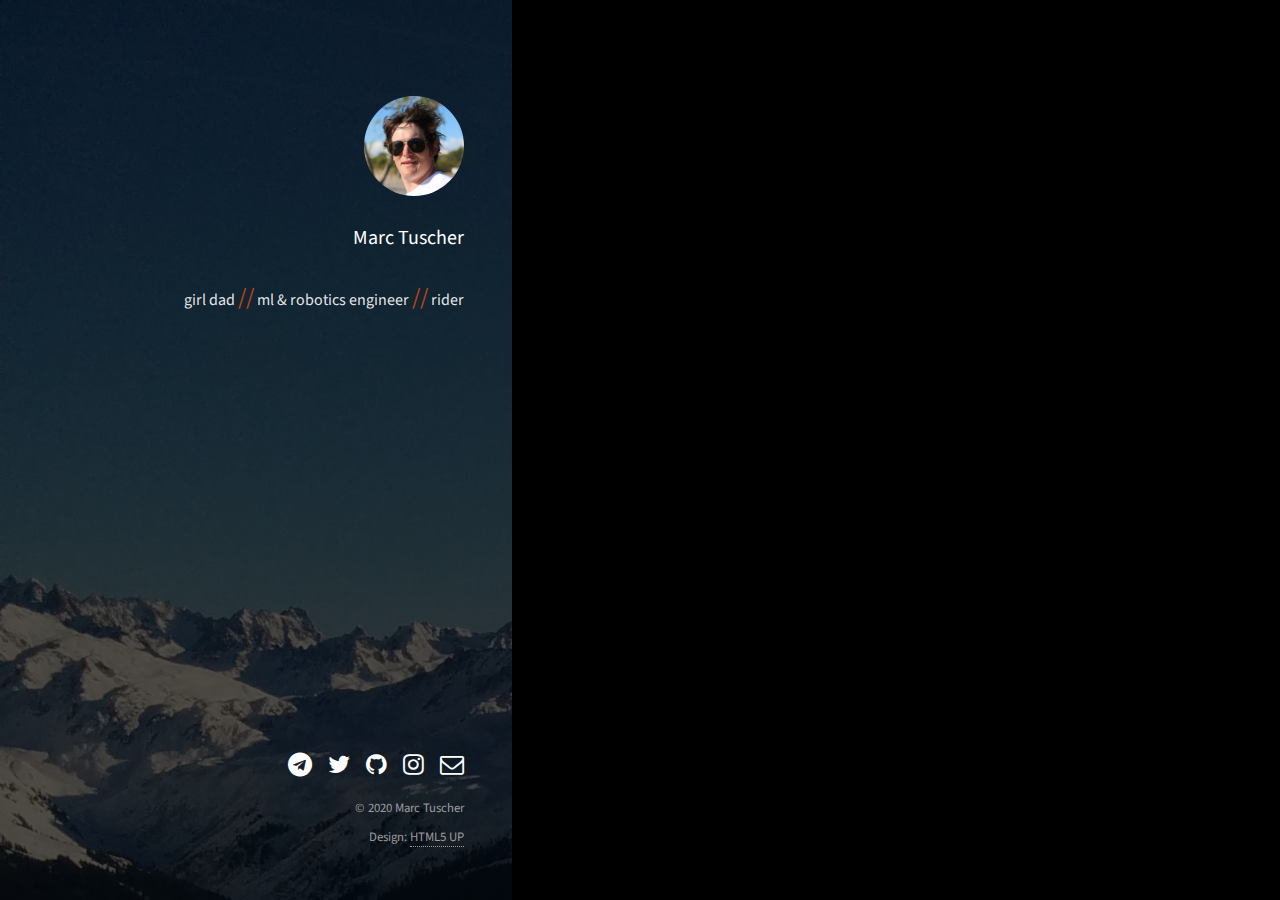
==== commit f4c26ce1: "update content" ====
--- a/404/index.html
+++ b/404/index.html
@@ -1,5 +1,5 @@
-<!DOCTYPE html><html><head><meta charSet="utf-8"/><meta http-equiv="x-ua-compatible" content="ie=edge"/><meta name="viewport" content="width=device-width, initial-scale=1, shrink-to-fit=no"/><style data-href="/styles.9faf1a5bcf2a4315f30c.css">@import url(https://fonts.googleapis.com/css?family=Source+Sans+Pro:400,400italic);
+<!DOCTYPE html><html><head><meta charSet="utf-8"/><meta http-equiv="x-ua-compatible" content="ie=edge"/><meta name="viewport" content="width=device-width, initial-scale=1, shrink-to-fit=no"/><style data-href="/styles.0d7b62015879cfa16ebf.css">@import url(https://fonts.googleapis.com/css?family=Source+Sans+Pro:400,400italic);
 /*!
  *  Font Awesome 4.7.0 by @davegandy - http://fontawesome.io - @fontawesome
  *  License - http://fontawesome.io/license (Font: SIL OFL 1.1, CSS: MIT License)
- */@font-face{font-family:FontAwesome;src:url(/static/fontawesome-webfont-674f50d287a8c48dc19ba404d20fe713.eot);src:url(/static/fontawesome-webfont-674f50d287a8c48dc19ba404d20fe713.eot?#iefix&v=4.7.0) format("embedded-opentype"),url(/static/fontawesome-webfont-af7ae505a9eed503f8b8e6982036873e.woff2) format("woff2"),url(/static/fontawesome-webfont-fee66e712a8a08eef5805a46892932ad.woff) format("woff"),url(/static/fontawesome-webfont-b06871f281fee6b241d60582ae9369b9.ttf) format("truetype"),url(/static/fontawesome-webfont-912ec66d7572ff821749319396470bde.svg#fontawesomeregular) format("svg");font-weight:400;font-style:normal}.fa{display:inline-block;font:normal normal normal 14px/1 FontAwesome;font-size:inherit;text-rendering:auto;-webkit-font-smoothing:antialiased;-moz-osx-font-smoothing:grayscale}.fa-lg{font-size:1.33333333em;line-height:.75em;vertical-align:-15%}.fa-2x{font-size:2em}.fa-3x{font-size:3em}.fa-4x{font-size:4em}.fa-5x{font-size:5em}.fa-fw{width:1.28571429em;text-align:center}.fa-ul{padding-left:0;margin-left:2.14285714em;list-style-type:none}.fa-ul>li{position:relative}.fa-li{position:absolute;left:-2.14285714em;width:2.14285714em;top:.14285714em;text-align:center}.fa-li.fa-lg{left:-1.85714286em}.fa-border{padding:.2em .25em .15em;border:.08em solid #eee;border-radius:.1em}.fa-pull-left{float:left}.fa-pull-right{float:right}.fa.fa-pull-left{margin-right:.3em}.fa.fa-pull-right{margin-left:.3em}.pull-right{float:right}.pull-left{float:left}.fa.pull-left{margin-right:.3em}.fa.pull-right{margin-left:.3em}.fa-spin{animation:fa-spin 2s linear infinite}.fa-pulse{animation:fa-spin 1s steps(8) infinite}@keyframes fa-spin{0%{transform:rotate(0deg)}to{transform:rotate(359deg)}}.fa-rotate-90{-ms-filter:"progid:DXImageTransform.Microsoft.BasicImage(rotation=1)";transform:rotate(90deg)}.fa-rotate-180{-ms-filter:"progid:DXImageTransform.Microsoft.BasicImage(rotation=2)";transform:rotate(180deg)}.fa-rotate-270{-ms-filter:"progid:DXImageTransform.Microsoft.BasicImage(rotation=3)";transform:rotate(270deg)}.fa-flip-horizontal{-ms-filter:"progid:DXImageTransform.Microsoft.BasicImage(rotation=0, mirror=1)";transform:scaleX(-1)}.fa-flip-vertical{-ms-filter:"progid:DXImageTransform.Microsoft.BasicImage(rotation=2, mirror=1)";transform:scaleY(-1)}:root .fa-flip-horizontal,:root .fa-flip-vertical,:root .fa-rotate-90,:root .fa-rotate-180,:root .fa-rotate-270{-webkit-filter:none;filter:none}.fa-stack{position:relative;display:inline-block;width:2em;height:2em;line-height:2em;vertical-align:middle}.fa-stack-1x,.fa-stack-2x{position:absolute;left:0;width:100%;text-align:center}.fa-stack-1x{line-height:inherit}.fa-stack-2x{font-size:2em}.fa-inverse{color:#fff}.fa-glass:before{content:"\F000"}.fa-music:before{content:"\F001"}.fa-search:before{content:"\F002"}.fa-envelope-o:before{content:"\F003"}.fa-heart:before{content:"\F004"}.fa-star:before{content:"\F005"}.fa-star-o:before{content:"\F006"}.fa-user:before{content:"\F007"}.fa-film:before{content:"\F008"}.fa-th-large:before{content:"\F009"}.fa-th:before{content:"\F00A"}.fa-th-list:before{content:"\F00B"}.fa-check:before{content:"\F00C"}.fa-close:before,.fa-remove:before,.fa-times:before{content:"\F00D"}.fa-search-plus:before{content:"\F00E"}.fa-search-minus:before{content:"\F010"}.fa-power-off:before{content:"\F011"}.fa-signal:before{content:"\F012"}.fa-cog:before,.fa-gear:before{content:"\F013"}.fa-trash-o:before{content:"\F014"}.fa-home:before{content:"\F015"}.fa-file-o:before{content:"\F016"}.fa-clock-o:before{content:"\F017"}.fa-road:before{content:"\F018"}.fa-download:before{content:"\F019"}.fa-arrow-circle-o-down:before{content:"\F01A"}.fa-arrow-circle-o-up:before{content:"\F01B"}.fa-inbox:before{content:"\F01C"}.fa-play-circle-o:before{content:"\F01D"}.fa-repeat:before,.fa-rotate-right:before{content:"\F01E"}.fa-refresh:before{content:"\F021"}.fa-list-alt:before{content:"\F022"}.fa-lock:before{content:"\F023"}.fa-flag:before{content:"\F024"}.fa-headphones:before{content:"\F025"}.fa-volume-off:before{content:"\F026"}.fa-volume-down:before{content:"\F027"}.fa-volume-up:before{content:"\F028"}.fa-qrcode:before{content:"\F029"}.fa-barcode:before{content:"\F02A"}.fa-tag:before{content:"\F02B"}.fa-tags:before{content:"\F02C"}.fa-book:before{content:"\F02D"}.fa-bookmark:before{content:"\F02E"}.fa-print:before{content:"\F02F"}.fa-camera:before{content:"\F030"}.fa-font:before{content:"\F031"}.fa-bold:before{content:"\F032"}.fa-italic:before{content:"\F033"}.fa-text-height:before{content:"\F034"}.fa-text-width:before{content:"\F035"}.fa-align-left:before{content:"\F036"}.fa-align-center:before{content:"\F037"}.fa-align-right:before{content:"\F038"}.fa-align-justify:before{content:"\F039"}.fa-list:before{content:"\F03A"}.fa-dedent:before,.fa-outdent:before{content:"\F03B"}.fa-indent:before{content:"\F03C"}.fa-video-camera:before{content:"\F03D"}.fa-image:before,.fa-photo:before,.fa-picture-o:before{content:"\F03E"}.fa-pencil:before{content:"\F040"}.fa-map-marker:before{content:"\F041"}.fa-adjust:before{content:"\F042"}.fa-tint:before{content:"\F043"}.fa-edit:before,.fa-pencil-square-o:before{content:"\F044"}.fa-share-square-o:before{content:"\F045"}.fa-check-square-o:before{content:"\F046"}.fa-arrows:before{content:"\F047"}.fa-step-backward:before{content:"\F048"}.fa-fast-backward:before{content:"\F049"}.fa-backward:before{content:"\F04A"}.fa-play:before{content:"\F04B"}.fa-pause:before{content:"\F04C"}.fa-stop:before{content:"\F04D"}.fa-forward:before{content:"\F04E"}.fa-fast-forward:before{content:"\F050"}.fa-step-forward:before{content:"\F051"}.fa-eject:before{content:"\F052"}.fa-chevron-left:before{content:"\F053"}.fa-chevron-right:before{content:"\F054"}.fa-plus-circle:before{content:"\F055"}.fa-minus-circle:before{content:"\F056"}.fa-times-circle:before{content:"\F057"}.fa-check-circle:before{content:"\F058"}.fa-question-circle:before{content:"\F059"}.fa-info-circle:before{content:"\F05A"}.fa-crosshairs:before{content:"\F05B"}.fa-times-circle-o:before{content:"\F05C"}.fa-check-circle-o:before{content:"\F05D"}.fa-ban:before{content:"\F05E"}.fa-arrow-left:before{content:"\F060"}.fa-arrow-right:before{content:"\F061"}.fa-arrow-up:before{content:"\F062"}.fa-arrow-down:before{content:"\F063"}.fa-mail-forward:before,.fa-share:before{content:"\F064"}.fa-expand:before{content:"\F065"}.fa-compress:before{content:"\F066"}.fa-plus:before{content:"\F067"}.fa-minus:before{content:"\F068"}.fa-asterisk:before{content:"\F069"}.fa-exclamation-circle:before{content:"\F06A"}.fa-gift:before{content:"\F06B"}.fa-leaf:before{content:"\F06C"}.fa-fire:before{content:"\F06D"}.fa-eye:before{content:"\F06E"}.fa-eye-slash:before{content:"\F070"}.fa-exclamation-triangle:before,.fa-warning:before{content:"\F071"}.fa-plane:before{content:"\F072"}.fa-calendar:before{content:"\F073"}.fa-random:before{content:"\F074"}.fa-comment:before{content:"\F075"}.fa-magnet:before{content:"\F076"}.fa-chevron-up:before{content:"\F077"}.fa-chevron-down:before{content:"\F078"}.fa-retweet:before{content:"\F079"}.fa-shopping-cart:before{content:"\F07A"}.fa-folder:before{content:"\F07B"}.fa-folder-open:before{content:"\F07C"}.fa-arrows-v:before{content:"\F07D"}.fa-arrows-h:before{content:"\F07E"}.fa-bar-chart-o:before,.fa-bar-chart:before{content:"\F080"}.fa-twitter-square:before{content:"\F081"}.fa-facebook-square:before{content:"\F082"}.fa-camera-retro:before{content:"\F083"}.fa-key:before{content:"\F084"}.fa-cogs:before,.fa-gears:before{content:"\F085"}.fa-comments:before{content:"\F086"}.fa-thumbs-o-up:before{content:"\F087"}.fa-thumbs-o-down:before{content:"\F088"}.fa-star-half:before{content:"\F089"}.fa-heart-o:before{content:"\F08A"}.fa-sign-out:before{content:"\F08B"}.fa-linkedin-square:before{content:"\F08C"}.fa-thumb-tack:before{content:"\F08D"}.fa-external-link:before{content:"\F08E"}.fa-sign-in:before{content:"\F090"}.fa-trophy:before{content:"\F091"}.fa-github-square:before{content:"\F092"}.fa-upload:before{content:"\F093"}.fa-lemon-o:before{content:"\F094"}.fa-phone:before{content:"\F095"}.fa-square-o:before{content:"\F096"}.fa-bookmark-o:before{content:"\F097"}.fa-phone-square:before{content:"\F098"}.fa-twitter:before{content:"\F099"}.fa-facebook-f:before,.fa-facebook:before{content:"\F09A"}.fa-github:before{content:"\F09B"}.fa-unlock:before{content:"\F09C"}.fa-credit-card:before{content:"\F09D"}.fa-feed:before,.fa-rss:before{content:"\F09E"}.fa-hdd-o:before{content:"\F0A0"}.fa-bullhorn:before{content:"\F0A1"}.fa-bell:before{content:"\F0F3"}.fa-certificate:before{content:"\F0A3"}.fa-hand-o-right:before{content:"\F0A4"}.fa-hand-o-left:before{content:"\F0A5"}.fa-hand-o-up:before{content:"\F0A6"}.fa-hand-o-down:before{content:"\F0A7"}.fa-arrow-circle-left:before{content:"\F0A8"}.fa-arrow-circle-right:before{content:"\F0A9"}.fa-arrow-circle-up:before{content:"\F0AA"}.fa-arrow-circle-down:before{content:"\F0AB"}.fa-globe:before{content:"\F0AC"}.fa-wrench:before{content:"\F0AD"}.fa-tasks:before{content:"\F0AE"}.fa-filter:before{content:"\F0B0"}.fa-briefcase:before{content:"\F0B1"}.fa-arrows-alt:before{content:"\F0B2"}.fa-group:before,.fa-users:before{content:"\F0C0"}.fa-chain:before,.fa-link:before{content:"\F0C1"}.fa-cloud:before{content:"\F0C2"}.fa-flask:before{content:"\F0C3"}.fa-cut:before,.fa-scissors:before{content:"\F0C4"}.fa-copy:before,.fa-files-o:before{content:"\F0C5"}.fa-paperclip:before{content:"\F0C6"}.fa-floppy-o:before,.fa-save:before{content:"\F0C7"}.fa-square:before{content:"\F0C8"}.fa-bars:before,.fa-navicon:before,.fa-reorder:before{content:"\F0C9"}.fa-list-ul:before{content:"\F0CA"}.fa-list-ol:before{content:"\F0CB"}.fa-strikethrough:before{content:"\F0CC"}.fa-underline:before{content:"\F0CD"}.fa-table:before{content:"\F0CE"}.fa-magic:before{content:"\F0D0"}.fa-truck:before{content:"\F0D1"}.fa-pinterest:before{content:"\F0D2"}.fa-pinterest-square:before{content:"\F0D3"}.fa-google-plus-square:before{content:"\F0D4"}.fa-google-plus:before{content:"\F0D5"}.fa-money:before{content:"\F0D6"}.fa-caret-down:before{content:"\F0D7"}.fa-caret-up:before{content:"\F0D8"}.fa-caret-left:before{content:"\F0D9"}.fa-caret-right:before{content:"\F0DA"}.fa-columns:before{content:"\F0DB"}.fa-sort:before,.fa-unsorted:before{content:"\F0DC"}.fa-sort-desc:before,.fa-sort-down:before{content:"\F0DD"}.fa-sort-asc:before,.fa-sort-up:before{content:"\F0DE"}.fa-envelope:before{content:"\F0E0"}.fa-linkedin:before{content:"\F0E1"}.fa-rotate-left:before,.fa-undo:before{content:"\F0E2"}.fa-gavel:before,.fa-legal:before{content:"\F0E3"}.fa-dashboard:before,.fa-tachometer:before{content:"\F0E4"}.fa-comment-o:before{content:"\F0E5"}.fa-comments-o:before{content:"\F0E6"}.fa-bolt:before,.fa-flash:before{content:"\F0E7"}.fa-sitemap:before{content:"\F0E8"}.fa-umbrella:before{content:"\F0E9"}.fa-clipboard:before,.fa-paste:before{content:"\F0EA"}.fa-lightbulb-o:before{content:"\F0EB"}.fa-exchange:before{content:"\F0EC"}.fa-cloud-download:before{content:"\F0ED"}.fa-cloud-upload:before{content:"\F0EE"}.fa-user-md:before{content:"\F0F0"}.fa-stethoscope:before{content:"\F0F1"}.fa-suitcase:before{content:"\F0F2"}.fa-bell-o:before{content:"\F0A2"}.fa-coffee:before{content:"\F0F4"}.fa-cutlery:before{content:"\F0F5"}.fa-file-text-o:before{content:"\F0F6"}.fa-building-o:before{content:"\F0F7"}.fa-hospital-o:before{content:"\F0F8"}.fa-ambulance:before{content:"\F0F9"}.fa-medkit:before{content:"\F0FA"}.fa-fighter-jet:before{content:"\F0FB"}.fa-beer:before{content:"\F0FC"}.fa-h-square:before{content:"\F0FD"}.fa-plus-square:before{content:"\F0FE"}.fa-angle-double-left:before{content:"\F100"}.fa-angle-double-right:before{content:"\F101"}.fa-angle-double-up:before{content:"\F102"}.fa-angle-double-down:before{content:"\F103"}.fa-angle-left:before{content:"\F104"}.fa-angle-right:before{content:"\F105"}.fa-angle-up:before{content:"\F106"}.fa-angle-down:before{content:"\F107"}.fa-desktop:before{content:"\F108"}.fa-laptop:before{content:"\F109"}.fa-tablet:before{content:"\F10A"}.fa-mobile-phone:before,.fa-mobile:before{content:"\F10B"}.fa-circle-o:before{content:"\F10C"}.fa-quote-left:before{content:"\F10D"}.fa-quote-right:before{content:"\F10E"}.fa-spinner:before{content:"\F110"}.fa-circle:before{content:"\F111"}.fa-mail-reply:before,.fa-reply:before{content:"\F112"}.fa-github-alt:before{content:"\F113"}.fa-folder-o:before{content:"\F114"}.fa-folder-open-o:before{content:"\F115"}.fa-smile-o:before{content:"\F118"}.fa-frown-o:before{content:"\F119"}.fa-meh-o:before{content:"\F11A"}.fa-gamepad:before{content:"\F11B"}.fa-keyboard-o:before{content:"\F11C"}.fa-flag-o:before{content:"\F11D"}.fa-flag-checkered:before{content:"\F11E"}.fa-terminal:before{content:"\F120"}.fa-code:before{content:"\F121"}.fa-mail-reply-all:before,.fa-reply-all:before{content:"\F122"}.fa-star-half-empty:before,.fa-star-half-full:before,.fa-star-half-o:before{content:"\F123"}.fa-location-arrow:before{content:"\F124"}.fa-crop:before{content:"\F125"}.fa-code-fork:before{content:"\F126"}.fa-chain-broken:before,.fa-unlink:before{content:"\F127"}.fa-question:before{content:"\F128"}.fa-info:before{content:"\F129"}.fa-exclamation:before{content:"\F12A"}.fa-superscript:before{content:"\F12B"}.fa-subscript:before{content:"\F12C"}.fa-eraser:before{content:"\F12D"}.fa-puzzle-piece:before{content:"\F12E"}.fa-microphone:before{content:"\F130"}.fa-microphone-slash:before{content:"\F131"}.fa-shield:before{content:"\F132"}.fa-calendar-o:before{content:"\F133"}.fa-fire-extinguisher:before{content:"\F134"}.fa-rocket:before{content:"\F135"}.fa-maxcdn:before{content:"\F136"}.fa-chevron-circle-left:before{content:"\F137"}.fa-chevron-circle-right:before{content:"\F138"}.fa-chevron-circle-up:before{content:"\F139"}.fa-chevron-circle-down:before{content:"\F13A"}.fa-html5:before{content:"\F13B"}.fa-css3:before{content:"\F13C"}.fa-anchor:before{content:"\F13D"}.fa-unlock-alt:before{content:"\F13E"}.fa-bullseye:before{content:"\F140"}.fa-ellipsis-h:before{content:"\F141"}.fa-ellipsis-v:before{content:"\F142"}.fa-rss-square:before{content:"\F143"}.fa-play-circle:before{content:"\F144"}.fa-ticket:before{content:"\F145"}.fa-minus-square:before{content:"\F146"}.fa-minus-square-o:before{content:"\F147"}.fa-level-up:before{content:"\F148"}.fa-level-down:before{content:"\F149"}.fa-check-square:before{content:"\F14A"}.fa-pencil-square:before{content:"\F14B"}.fa-external-link-square:before{content:"\F14C"}.fa-share-square:before{content:"\F14D"}.fa-compass:before{content:"\F14E"}.fa-caret-square-o-down:before,.fa-toggle-down:before{content:"\F150"}.fa-caret-square-o-up:before,.fa-toggle-up:before{content:"\F151"}.fa-caret-square-o-right:before,.fa-toggle-right:before{content:"\F152"}.fa-eur:before,.fa-euro:before{content:"\F153"}.fa-gbp:before{content:"\F154"}.fa-dollar:before,.fa-usd:before{content:"\F155"}.fa-inr:before,.fa-rupee:before{content:"\F156"}.fa-cny:before,.fa-jpy:before,.fa-rmb:before,.fa-yen:before{content:"\F157"}.fa-rouble:before,.fa-rub:before,.fa-ruble:before{content:"\F158"}.fa-krw:before,.fa-won:before{content:"\F159"}.fa-bitcoin:before,.fa-btc:before{content:"\F15A"}.fa-file:before{content:"\F15B"}.fa-file-text:before{content:"\F15C"}.fa-sort-alpha-asc:before{content:"\F15D"}.fa-sort-alpha-desc:before{content:"\F15E"}.fa-sort-amount-asc:before{content:"\F160"}.fa-sort-amount-desc:before{content:"\F161"}.fa-sort-numeric-asc:before{content:"\F162"}.fa-sort-numeric-desc:before{content:"\F163"}.fa-thumbs-up:before{content:"\F164"}.fa-thumbs-down:before{content:"\F165"}.fa-youtube-square:before{content:"\F166"}.fa-youtube:before{content:"\F167"}.fa-xing:before{content:"\F168"}.fa-xing-square:before{content:"\F169"}.fa-youtube-play:before{content:"\F16A"}.fa-dropbox:before{content:"\F16B"}.fa-stack-overflow:before{content:"\F16C"}.fa-instagram:before{content:"\F16D"}.fa-flickr:before{content:"\F16E"}.fa-adn:before{content:"\F170"}.fa-bitbucket:before{content:"\F171"}.fa-bitbucket-square:before{content:"\F172"}.fa-tumblr:before{content:"\F173"}.fa-tumblr-square:before{content:"\F174"}.fa-long-arrow-down:before{content:"\F175"}.fa-long-arrow-up:before{content:"\F176"}.fa-long-arrow-left:before{content:"\F177"}.fa-long-arrow-right:before{content:"\F178"}.fa-apple:before{content:"\F179"}.fa-windows:before{content:"\F17A"}.fa-android:before{content:"\F17B"}.fa-linux:before{content:"\F17C"}.fa-dribbble:before{content:"\F17D"}.fa-skype:before{content:"\F17E"}.fa-foursquare:before{content:"\F180"}.fa-trello:before{content:"\F181"}.fa-female:before{content:"\F182"}.fa-male:before{content:"\F183"}.fa-gittip:before,.fa-gratipay:before{content:"\F184"}.fa-sun-o:before{content:"\F185"}.fa-moon-o:before{content:"\F186"}.fa-archive:before{content:"\F187"}.fa-bug:before{content:"\F188"}.fa-vk:before{content:"\F189"}.fa-weibo:before{content:"\F18A"}.fa-renren:before{content:"\F18B"}.fa-pagelines:before{content:"\F18C"}.fa-stack-exchange:before{content:"\F18D"}.fa-arrow-circle-o-right:before{content:"\F18E"}.fa-arrow-circle-o-left:before{content:"\F190"}.fa-caret-square-o-left:before,.fa-toggle-left:before{content:"\F191"}.fa-dot-circle-o:before{content:"\F192"}.fa-wheelchair:before{content:"\F193"}.fa-vimeo-square:before{content:"\F194"}.fa-try:before,.fa-turkish-lira:before{content:"\F195"}.fa-plus-square-o:before{content:"\F196"}.fa-space-shuttle:before{content:"\F197"}.fa-slack:before{content:"\F198"}.fa-envelope-square:before{content:"\F199"}.fa-wordpress:before{content:"\F19A"}.fa-openid:before{content:"\F19B"}.fa-bank:before,.fa-institution:before,.fa-university:before{content:"\F19C"}.fa-graduation-cap:before,.fa-mortar-board:before{content:"\F19D"}.fa-yahoo:before{content:"\F19E"}.fa-google:before{content:"\F1A0"}.fa-reddit:before{content:"\F1A1"}.fa-reddit-square:before{content:"\F1A2"}.fa-stumbleupon-circle:before{content:"\F1A3"}.fa-stumbleupon:before{content:"\F1A4"}.fa-delicious:before{content:"\F1A5"}.fa-digg:before{content:"\F1A6"}.fa-pied-piper-pp:before{content:"\F1A7"}.fa-pied-piper-alt:before{content:"\F1A8"}.fa-drupal:before{content:"\F1A9"}.fa-joomla:before{content:"\F1AA"}.fa-language:before{content:"\F1AB"}.fa-fax:before{content:"\F1AC"}.fa-building:before{content:"\F1AD"}.fa-child:before{content:"\F1AE"}.fa-paw:before{content:"\F1B0"}.fa-spoon:before{content:"\F1B1"}.fa-cube:before{content:"\F1B2"}.fa-cubes:before{content:"\F1B3"}.fa-behance:before{content:"\F1B4"}.fa-behance-square:before{content:"\F1B5"}.fa-steam:before{content:"\F1B6"}.fa-steam-square:before{content:"\F1B7"}.fa-recycle:before{content:"\F1B8"}.fa-automobile:before,.fa-car:before{content:"\F1B9"}.fa-cab:before,.fa-taxi:before{content:"\F1BA"}.fa-tree:before{content:"\F1BB"}.fa-spotify:before{content:"\F1BC"}.fa-deviantart:before{content:"\F1BD"}.fa-soundcloud:before{content:"\F1BE"}.fa-database:before{content:"\F1C0"}.fa-file-pdf-o:before{content:"\F1C1"}.fa-file-word-o:before{content:"\F1C2"}.fa-file-excel-o:before{content:"\F1C3"}.fa-file-powerpoint-o:before{content:"\F1C4"}.fa-file-image-o:before,.fa-file-photo-o:before,.fa-file-picture-o:before{content:"\F1C5"}.fa-file-archive-o:before,.fa-file-zip-o:before{content:"\F1C6"}.fa-file-audio-o:before,.fa-file-sound-o:before{content:"\F1C7"}.fa-file-movie-o:before,.fa-file-video-o:before{content:"\F1C8"}.fa-file-code-o:before{content:"\F1C9"}.fa-vine:before{content:"\F1CA"}.fa-codepen:before{content:"\F1CB"}.fa-jsfiddle:before{content:"\F1CC"}.fa-life-bouy:before,.fa-life-buoy:before,.fa-life-ring:before,.fa-life-saver:before,.fa-support:before{content:"\F1CD"}.fa-circle-o-notch:before{content:"\F1CE"}.fa-ra:before,.fa-rebel:before,.fa-resistance:before{content:"\F1D0"}.fa-empire:before,.fa-ge:before{content:"\F1D1"}.fa-git-square:before{content:"\F1D2"}.fa-git:before{content:"\F1D3"}.fa-hacker-news:before,.fa-y-combinator-square:before,.fa-yc-square:before{content:"\F1D4"}.fa-tencent-weibo:before{content:"\F1D5"}.fa-qq:before{content:"\F1D6"}.fa-wechat:before,.fa-weixin:before{content:"\F1D7"}.fa-paper-plane:before,.fa-send:before{content:"\F1D8"}.fa-paper-plane-o:before,.fa-send-o:before{content:"\F1D9"}.fa-history:before{content:"\F1DA"}.fa-circle-thin:before{content:"\F1DB"}.fa-header:before{content:"\F1DC"}.fa-paragraph:before{content:"\F1DD"}.fa-sliders:before{content:"\F1DE"}.fa-share-alt:before{content:"\F1E0"}.fa-share-alt-square:before{content:"\F1E1"}.fa-bomb:before{content:"\F1E2"}.fa-futbol-o:before,.fa-soccer-ball-o:before{content:"\F1E3"}.fa-tty:before{content:"\F1E4"}.fa-binoculars:before{content:"\F1E5"}.fa-plug:before{content:"\F1E6"}.fa-slideshare:before{content:"\F1E7"}.fa-twitch:before{content:"\F1E8"}.fa-yelp:before{content:"\F1E9"}.fa-newspaper-o:before{content:"\F1EA"}.fa-wifi:before{content:"\F1EB"}.fa-calculator:before{content:"\F1EC"}.fa-paypal:before{content:"\F1ED"}.fa-google-wallet:before{content:"\F1EE"}.fa-cc-visa:before{content:"\F1F0"}.fa-cc-mastercard:before{content:"\F1F1"}.fa-cc-discover:before{content:"\F1F2"}.fa-cc-amex:before{content:"\F1F3"}.fa-cc-paypal:before{content:"\F1F4"}.fa-cc-stripe:before{content:"\F1F5"}.fa-bell-slash:before{content:"\F1F6"}.fa-bell-slash-o:before{content:"\F1F7"}.fa-trash:before{content:"\F1F8"}.fa-copyright:before{content:"\F1F9"}.fa-at:before{content:"\F1FA"}.fa-eyedropper:before{content:"\F1FB"}.fa-paint-brush:before{content:"\F1FC"}.fa-birthday-cake:before{content:"\F1FD"}.fa-area-chart:before{content:"\F1FE"}.fa-pie-chart:before{content:"\F200"}.fa-line-chart:before{content:"\F201"}.fa-lastfm:before{content:"\F202"}.fa-lastfm-square:before{content:"\F203"}.fa-toggle-off:before{content:"\F204"}.fa-toggle-on:before{content:"\F205"}.fa-bicycle:before{content:"\F206"}.fa-bus:before{content:"\F207"}.fa-ioxhost:before{content:"\F208"}.fa-angellist:before{content:"\F209"}.fa-cc:before{content:"\F20A"}.fa-ils:before,.fa-shekel:before,.fa-sheqel:before{content:"\F20B"}.fa-meanpath:before{content:"\F20C"}.fa-buysellads:before{content:"\F20D"}.fa-connectdevelop:before{content:"\F20E"}.fa-dashcube:before{content:"\F210"}.fa-forumbee:before{content:"\F211"}.fa-leanpub:before{content:"\F212"}.fa-sellsy:before{content:"\F213"}.fa-shirtsinbulk:before{content:"\F214"}.fa-simplybuilt:before{content:"\F215"}.fa-skyatlas:before{content:"\F216"}.fa-cart-plus:before{content:"\F217"}.fa-cart-arrow-down:before{content:"\F218"}.fa-diamond:before{content:"\F219"}.fa-ship:before{content:"\F21A"}.fa-user-secret:before{content:"\F21B"}.fa-motorcycle:before{content:"\F21C"}.fa-street-view:before{content:"\F21D"}.fa-heartbeat:before{content:"\F21E"}.fa-venus:before{content:"\F221"}.fa-mars:before{content:"\F222"}.fa-mercury:before{content:"\F223"}.fa-intersex:before,.fa-transgender:before{content:"\F224"}.fa-transgender-alt:before{content:"\F225"}.fa-venus-double:before{content:"\F226"}.fa-mars-double:before{content:"\F227"}.fa-venus-mars:before{content:"\F228"}.fa-mars-stroke:before{content:"\F229"}.fa-mars-stroke-v:before{content:"\F22A"}.fa-mars-stroke-h:before{content:"\F22B"}.fa-neuter:before{content:"\F22C"}.fa-genderless:before{content:"\F22D"}.fa-facebook-official:before{content:"\F230"}.fa-pinterest-p:before{content:"\F231"}.fa-whatsapp:before{content:"\F232"}.fa-server:before{content:"\F233"}.fa-user-plus:before{content:"\F234"}.fa-user-times:before{content:"\F235"}.fa-bed:before,.fa-hotel:before{content:"\F236"}.fa-viacoin:before{content:"\F237"}.fa-train:before{content:"\F238"}.fa-subway:before{content:"\F239"}.fa-medium:before{content:"\F23A"}.fa-y-combinator:before,.fa-yc:before{content:"\F23B"}.fa-optin-monster:before{content:"\F23C"}.fa-opencart:before{content:"\F23D"}.fa-expeditedssl:before{content:"\F23E"}.fa-battery-4:before,.fa-battery-full:before,.fa-battery:before{content:"\F240"}.fa-battery-3:before,.fa-battery-three-quarters:before{content:"\F241"}.fa-battery-2:before,.fa-battery-half:before{content:"\F242"}.fa-battery-1:before,.fa-battery-quarter:before{content:"\F243"}.fa-battery-0:before,.fa-battery-empty:before{content:"\F244"}.fa-mouse-pointer:before{content:"\F245"}.fa-i-cursor:before{content:"\F246"}.fa-object-group:before{content:"\F247"}.fa-object-ungroup:before{content:"\F248"}.fa-sticky-note:before{content:"\F249"}.fa-sticky-note-o:before{content:"\F24A"}.fa-cc-jcb:before{content:"\F24B"}.fa-cc-diners-club:before{content:"\F24C"}.fa-clone:before{content:"\F24D"}.fa-balance-scale:before{content:"\F24E"}.fa-hourglass-o:before{content:"\F250"}.fa-hourglass-1:before,.fa-hourglass-start:before{content:"\F251"}.fa-hourglass-2:before,.fa-hourglass-half:before{content:"\F252"}.fa-hourglass-3:before,.fa-hourglass-end:before{content:"\F253"}.fa-hourglass:before{content:"\F254"}.fa-hand-grab-o:before,.fa-hand-rock-o:before{content:"\F255"}.fa-hand-paper-o:before,.fa-hand-stop-o:before{content:"\F256"}.fa-hand-scissors-o:before{content:"\F257"}.fa-hand-lizard-o:before{content:"\F258"}.fa-hand-spock-o:before{content:"\F259"}.fa-hand-pointer-o:before{content:"\F25A"}.fa-hand-peace-o:before{content:"\F25B"}.fa-trademark:before{content:"\F25C"}.fa-registered:before{content:"\F25D"}.fa-creative-commons:before{content:"\F25E"}.fa-gg:before{content:"\F260"}.fa-gg-circle:before{content:"\F261"}.fa-tripadvisor:before{content:"\F262"}.fa-odnoklassniki:before{content:"\F263"}.fa-odnoklassniki-square:before{content:"\F264"}.fa-get-pocket:before{content:"\F265"}.fa-wikipedia-w:before{content:"\F266"}.fa-safari:before{content:"\F267"}.fa-chrome:before{content:"\F268"}.fa-firefox:before{content:"\F269"}.fa-opera:before{content:"\F26A"}.fa-internet-explorer:before{content:"\F26B"}.fa-television:before,.fa-tv:before{content:"\F26C"}.fa-contao:before{content:"\F26D"}.fa-500px:before{content:"\F26E"}.fa-amazon:before{content:"\F270"}.fa-calendar-plus-o:before{content:"\F271"}.fa-calendar-minus-o:before{content:"\F272"}.fa-calendar-times-o:before{content:"\F273"}.fa-calendar-check-o:before{content:"\F274"}.fa-industry:before{content:"\F275"}.fa-map-pin:before{content:"\F276"}.fa-map-signs:before{content:"\F277"}.fa-map-o:before{content:"\F278"}.fa-map:before{content:"\F279"}.fa-commenting:before{content:"\F27A"}.fa-commenting-o:before{content:"\F27B"}.fa-houzz:before{content:"\F27C"}.fa-vimeo:before{content:"\F27D"}.fa-black-tie:before{content:"\F27E"}.fa-fonticons:before{content:"\F280"}.fa-reddit-alien:before{content:"\F281"}.fa-edge:before{content:"\F282"}.fa-credit-card-alt:before{content:"\F283"}.fa-codiepie:before{content:"\F284"}.fa-modx:before{content:"\F285"}.fa-fort-awesome:before{content:"\F286"}.fa-usb:before{content:"\F287"}.fa-product-hunt:before{content:"\F288"}.fa-mixcloud:before{content:"\F289"}.fa-scribd:before{content:"\F28A"}.fa-pause-circle:before{content:"\F28B"}.fa-pause-circle-o:before{content:"\F28C"}.fa-stop-circle:before{content:"\F28D"}.fa-stop-circle-o:before{content:"\F28E"}.fa-shopping-bag:before{content:"\F290"}.fa-shopping-basket:before{content:"\F291"}.fa-hashtag:before{content:"\F292"}.fa-bluetooth:before{content:"\F293"}.fa-bluetooth-b:before{content:"\F294"}.fa-percent:before{content:"\F295"}.fa-gitlab:before{content:"\F296"}.fa-wpbeginner:before{content:"\F297"}.fa-wpforms:before{content:"\F298"}.fa-envira:before{content:"\F299"}.fa-universal-access:before{content:"\F29A"}.fa-wheelchair-alt:before{content:"\F29B"}.fa-question-circle-o:before{content:"\F29C"}.fa-blind:before{content:"\F29D"}.fa-audio-description:before{content:"\F29E"}.fa-volume-control-phone:before{content:"\F2A0"}.fa-braille:before{content:"\F2A1"}.fa-assistive-listening-systems:before{content:"\F2A2"}.fa-american-sign-language-interpreting:before,.fa-asl-interpreting:before{content:"\F2A3"}.fa-deaf:before,.fa-deafness:before,.fa-hard-of-hearing:before{content:"\F2A4"}.fa-glide:before{content:"\F2A5"}.fa-glide-g:before{content:"\F2A6"}.fa-sign-language:before,.fa-signing:before{content:"\F2A7"}.fa-low-vision:before{content:"\F2A8"}.fa-viadeo:before{content:"\F2A9"}.fa-viadeo-square:before{content:"\F2AA"}.fa-snapchat:before{content:"\F2AB"}.fa-snapchat-ghost:before{content:"\F2AC"}.fa-snapchat-square:before{content:"\F2AD"}.fa-pied-piper:before{content:"\F2AE"}.fa-first-order:before{content:"\F2B0"}.fa-yoast:before{content:"\F2B1"}.fa-themeisle:before{content:"\F2B2"}.fa-google-plus-circle:before,.fa-google-plus-official:before{content:"\F2B3"}.fa-fa:before,.fa-font-awesome:before{content:"\F2B4"}.fa-handshake-o:before{content:"\F2B5"}.fa-envelope-open:before{content:"\F2B6"}.fa-envelope-open-o:before{content:"\F2B7"}.fa-linode:before{content:"\F2B8"}.fa-address-book:before{content:"\F2B9"}.fa-address-book-o:before{content:"\F2BA"}.fa-address-card:before,.fa-vcard:before{content:"\F2BB"}.fa-address-card-o:before,.fa-vcard-o:before{content:"\F2BC"}.fa-user-circle:before{content:"\F2BD"}.fa-user-circle-o:before{content:"\F2BE"}.fa-user-o:before{content:"\F2C0"}.fa-id-badge:before{content:"\F2C1"}.fa-drivers-license:before,.fa-id-card:before{content:"\F2C2"}.fa-drivers-license-o:before,.fa-id-card-o:before{content:"\F2C3"}.fa-quora:before{content:"\F2C4"}.fa-free-code-camp:before{content:"\F2C5"}.fa-telegram:before{content:"\F2C6"}.fa-thermometer-4:before,.fa-thermometer-full:before,.fa-thermometer:before{content:"\F2C7"}.fa-thermometer-3:before,.fa-thermometer-three-quarters:before{content:"\F2C8"}.fa-thermometer-2:before,.fa-thermometer-half:before{content:"\F2C9"}.fa-thermometer-1:before,.fa-thermometer-quarter:before{content:"\F2CA"}.fa-thermometer-0:before,.fa-thermometer-empty:before{content:"\F2CB"}.fa-shower:before{content:"\F2CC"}.fa-bath:before,.fa-bathtub:before,.fa-s15:before{content:"\F2CD"}.fa-podcast:before{content:"\F2CE"}.fa-window-maximize:before{content:"\F2D0"}.fa-window-minimize:before{content:"\F2D1"}.fa-window-restore:before{content:"\F2D2"}.fa-times-rectangle:before,.fa-window-close:before{content:"\F2D3"}.fa-times-rectangle-o:before,.fa-window-close-o:before{content:"\F2D4"}.fa-bandcamp:before{content:"\F2D5"}.fa-grav:before{content:"\F2D6"}.fa-etsy:before{content:"\F2D7"}.fa-imdb:before{content:"\F2D8"}.fa-ravelry:before{content:"\F2D9"}.fa-eercast:before{content:"\F2DA"}.fa-microchip:before{content:"\F2DB"}.fa-snowflake-o:before{content:"\F2DC"}.fa-superpowers:before{content:"\F2DD"}.fa-wpexplorer:before{content:"\F2DE"}.fa-meetup:before{content:"\F2E0"}.sr-only{position:absolute;width:1px;height:1px;padding:0;margin:-1px;overflow:hidden;clip:rect(0,0,0,0);border:0}.sr-only-focusable:active,.sr-only-focusable:focus{position:static;width:auto;height:auto;margin:0;overflow:visible;clip:auto}a,abbr,acronym,address,applet,article,aside,audio,b,big,blockquote,body,canvas,caption,center,cite,code,dd,del,details,dfn,div,dl,dt,em,embed,fieldset,figcaption,figure,footer,form,h1,h2,h3,h4,h5,h6,header,hgroup,html,i,iframe,img,ins,kbd,label,legend,li,mark,menu,nav,object,ol,output,p,pre,q,ruby,s,samp,section,small,span,strike,strong,sub,summary,sup,table,tbody,td,tfoot,th,thead,time,tr,tt,u,ul,var,video{margin:0;padding:0;border:0;font-size:100%;font:inherit;vertical-align:baseline}article,aside,details,figcaption,figure,footer,header,hgroup,menu,nav,section{display:block}body{line-height:1}ol,ul{list-style:none}blockquote,q{quotes:none}blockquote:after,blockquote:before,q:after,q:before{content:"";content:none}table{border-collapse:collapse;border-spacing:0}body{-webkit-text-size-adjust:none}*,:after,:before{box-sizing:border-box}.container{margin-left:auto;margin-right:auto}.container.\31 25\25{width:100%;max-width:1200px;min-width:960px}.container.\37 5\25{width:720px}.container.\35 0\25{width:480px}.container.\32 5\25{width:240px}.container{width:960px}@media screen and (max-width:1800px){.container.\31 25\25{width:100%;max-width:1200px;min-width:960px}.container.\37 5\25{width:720px}.container.\35 0\25{width:480px}.container.\32 5\25{width:240px}.container{width:960px}}@media screen and (max-width:1280px){.container.\31 25\25{width:100%;max-width:1200px;min-width:960px}.container.\37 5\25{width:720px}.container.\35 0\25{width:480px}.container.\32 5\25{width:240px}.container{width:960px}}@media screen and (max-width:980px){.container.\31 25\25{width:100%;max-width:1200px;min-width:960px}.container.\37 5\25{width:720px}.container.\35 0\25{width:480px}.container.\32 5\25{width:240px}.container{width:960px}}@media screen and (max-width:736px){.container.\31 25\25{width:100%;max-width:1200px;min-width:960px}.container.\37 5\25{width:720px}.container.\35 0\25{width:480px}.container.\32 5\25{width:240px}.container{width:960px}}@media screen and (max-width:480px){.container.\31 25\25{width:100%;max-width:1200px;min-width:960px}.container.\37 5\25{width:720px}.container.\35 0\25{width:480px}.container.\32 5\25{width:240px}.container{width:960px}}.row{border-bottom:1px solid transparent}.row,.row>*{box-sizing:border-box}.row>*{float:left}.row:after,.row:before{content:"";display:block;clear:both;height:0}.row.uniform>*>:first-child{margin-top:0}.row.uniform>*>:last-child{margin-bottom:0}.row.\30 \25>*{padding:0}.row.\30 \25{margin:0 0 -1px}.row.uniform.\30 \25>*{padding:0}.row.uniform.\30 \25{margin:0 0 -1px}.row>*{padding:0 0 0 2.5em}.row{margin:0 0 -1px -2.5em}.row.uniform>*{padding:2.5em 0 0 2.5em}.row.uniform{margin:-2.5em 0 -1px -2.5em}.row.\32 00\25>*{padding:0 0 0 5em}.row.\32 00\25{margin:0 0 -1px -5em}.row.uniform.\32 00\25>*{padding:5em 0 0 5em}.row.uniform.\32 00\25{margin:-5em 0 -1px -5em}.row.\31 50\25>*{padding:0 0 0 3.75em}.row.\31 50\25{margin:0 0 -1px -3.75em}.row.uniform.\31 50\25>*{padding:3.75em 0 0 3.75em}.row.uniform.\31 50\25{margin:-3.75em 0 -1px -3.75em}.row.\35 0\25>*{padding:0 0 0 1.25em}.row.\35 0\25{margin:0 0 -1px -1.25em}.row.uniform.\35 0\25>*{padding:1.25em 0 0 1.25em}.row.uniform.\35 0\25{margin:-1.25em 0 -1px -1.25em}.row.\32 5\25>*{padding:0 0 0 .625em}.row.\32 5\25{margin:0 0 -1px -.625em}.row.uniform.\32 5\25>*{padding:.625em 0 0 .625em}.row.uniform.\32 5\25{margin:-.625em 0 -1px -.625em}.\31 2u,.\31 2u24{width:100%;clear:none;margin-left:0}.\31 1u,.\31 1u24{width:91.6666666667%;clear:none;margin-left:0}.\31 0u,.\31 0u24{width:83.3333333333%;clear:none;margin-left:0}.\39 u,.\39 u24{width:75%;clear:none;margin-left:0}.\38 u,.\38 u24{width:66.6666666667%;clear:none;margin-left:0}.\37 u,.\37 u24{width:58.3333333333%;clear:none;margin-left:0}.\36 u,.\36 u24{width:50%;clear:none;margin-left:0}.\35 u,.\35 u24{width:41.6666666667%;clear:none;margin-left:0}.\34 u,.\34 u24{width:33.3333333333%;clear:none;margin-left:0}.\33 u,.\33 u24{width:25%;clear:none;margin-left:0}.\32 u,.\32 u24{width:16.6666666667%;clear:none;margin-left:0}.\31 u,.\31 u24{width:8.3333333333%;clear:none;margin-left:0}.\31 0u24+*,.\31 1u24+*,.\31 2u24+*,.\31 u24+*,.\32 u24+*,.\33 u24+*,.\34 u24+*,.\35 u24+*,.\36 u24+*,.\37 u24+*,.\38 u24+*,.\39 u24+*{clear:left}.-11u{margin-left:91.6666666667%}.-10u{margin-left:83.3333333333%}.-9u{margin-left:75%}.-8u{margin-left:66.6666666667%}.-7u{margin-left:58.3333333333%}.-6u{margin-left:50%}.-5u{margin-left:41.6666666667%}.-4u{margin-left:33.3333333333%}.-3u{margin-left:25%}.-2u{margin-left:16.6666666667%}.-1u{margin-left:8.3333333333%}@media screen and (max-width:1800px){.row>*{padding:0 0 0 2.5em}.row{margin:0 0 -1px -2.5em}.row.uniform>*{padding:2.5em 0 0 2.5em}.row.uniform{margin:-2.5em 0 -1px -2.5em}.row.\32 00\25>*{padding:0 0 0 5em}.row.\32 00\25{margin:0 0 -1px -5em}.row.uniform.\32 00\25>*{padding:5em 0 0 5em}.row.uniform.\32 00\25{margin:-5em 0 -1px -5em}.row.\31 50\25>*{padding:0 0 0 3.75em}.row.\31 50\25{margin:0 0 -1px -3.75em}.row.uniform.\31 50\25>*{padding:3.75em 0 0 3.75em}.row.uniform.\31 50\25{margin:-3.75em 0 -1px -3.75em}.row.\35 0\25>*{padding:0 0 0 1.25em}.row.\35 0\25{margin:0 0 -1px -1.25em}.row.uniform.\35 0\25>*{padding:1.25em 0 0 1.25em}.row.uniform.\35 0\25{margin:-1.25em 0 -1px -1.25em}.row.\32 5\25>*{padding:0 0 0 .625em}.row.\32 5\25{margin:0 0 -1px -.625em}.row.uniform.\32 5\25>*{padding:.625em 0 0 .625em}.row.uniform.\32 5\25{margin:-.625em 0 -1px -.625em}.\31 2u28xlarge29,.\31 2u2428xlarge29{width:100%;clear:none;margin-left:0}.\31 1u28xlarge29,.\31 1u2428xlarge29{width:91.6666666667%;clear:none;margin-left:0}.\31 0u28xlarge29,.\31 0u2428xlarge29{width:83.3333333333%;clear:none;margin-left:0}.\39 u28xlarge29,.\39 u2428xlarge29{width:75%;clear:none;margin-left:0}.\38 u28xlarge29,.\38 u2428xlarge29{width:66.6666666667%;clear:none;margin-left:0}.\37 u28xlarge29,.\37 u2428xlarge29{width:58.3333333333%;clear:none;margin-left:0}.\36 u28xlarge29,.\36 u2428xlarge29{width:50%;clear:none;margin-left:0}.\35 u28xlarge29,.\35 u2428xlarge29{width:41.6666666667%;clear:none;margin-left:0}.\34 u28xlarge29,.\34 u2428xlarge29{width:33.3333333333%;clear:none;margin-left:0}.\33 u28xlarge29,.\33 u2428xlarge29{width:25%;clear:none;margin-left:0}.\32 u28xlarge29,.\32 u2428xlarge29{width:16.6666666667%;clear:none;margin-left:0}.\31 u28xlarge29,.\31 u2428xlarge29{width:8.3333333333%;clear:none;margin-left:0}.\31 0u2428xlarge29+*,.\31 1u2428xlarge29+*,.\31 2u2428xlarge29+*,.\31 u2428xlarge29+*,.\32 u2428xlarge29+*,.\33 u2428xlarge29+*,.\34 u2428xlarge29+*,.\35 u2428xlarge29+*,.\36 u2428xlarge29+*,.\37 u2428xlarge29+*,.\38 u2428xlarge29+*,.\39 u2428xlarge29+*{clear:left}.-11u28xlarge29{margin-left:91.6666666667%}.-10u28xlarge29{margin-left:83.3333333333%}.-9u28xlarge29{margin-left:75%}.-8u28xlarge29{margin-left:66.6666666667%}.-7u28xlarge29{margin-left:58.3333333333%}.-6u28xlarge29{margin-left:50%}.-5u28xlarge29{margin-left:41.6666666667%}.-4u28xlarge29{margin-left:33.3333333333%}.-3u28xlarge29{margin-left:25%}.-2u28xlarge29{margin-left:16.6666666667%}.-1u28xlarge29{margin-left:8.3333333333%}}@media screen and (max-width:1280px){.row>*{padding:0 0 0 2em}.row{margin:0 0 -1px -2em}.row.uniform>*{padding:2em 0 0 2em}.row.uniform{margin:-2em 0 -1px -2em}.row.\32 00\25>*{padding:0 0 0 4em}.row.\32 00\25{margin:0 0 -1px -4em}.row.uniform.\32 00\25>*{padding:4em 0 0 4em}.row.uniform.\32 00\25{margin:-4em 0 -1px -4em}.row.\31 50\25>*{padding:0 0 0 3em}.row.\31 50\25{margin:0 0 -1px -3em}.row.uniform.\31 50\25>*{padding:3em 0 0 3em}.row.uniform.\31 50\25{margin:-3em 0 -1px -3em}.row.\35 0\25>*{padding:0 0 0 1em}.row.\35 0\25{margin:0 0 -1px -1em}.row.uniform.\35 0\25>*{padding:1em 0 0 1em}.row.uniform.\35 0\25{margin:-1em 0 -1px -1em}.row.\32 5\25>*{padding:0 0 0 .5em}.row.\32 5\25{margin:0 0 -1px -.5em}.row.uniform.\32 5\25>*{padding:.5em 0 0 .5em}.row.uniform.\32 5\25{margin:-.5em 0 -1px -.5em}.\31 2u28large29,.\31 2u2428large29{width:100%;clear:none;margin-left:0}.\31 1u28large29,.\31 1u2428large29{width:91.6666666667%;clear:none;margin-left:0}.\31 0u28large29,.\31 0u2428large29{width:83.3333333333%;clear:none;margin-left:0}.\39 u28large29,.\39 u2428large29{width:75%;clear:none;margin-left:0}.\38 u28large29,.\38 u2428large29{width:66.6666666667%;clear:none;margin-left:0}.\37 u28large29,.\37 u2428large29{width:58.3333333333%;clear:none;margin-left:0}.\36 u28large29,.\36 u2428large29{width:50%;clear:none;margin-left:0}.\35 u28large29,.\35 u2428large29{width:41.6666666667%;clear:none;margin-left:0}.\34 u28large29,.\34 u2428large29{width:33.3333333333%;clear:none;margin-left:0}.\33 u28large29,.\33 u2428large29{width:25%;clear:none;margin-left:0}.\32 u28large29,.\32 u2428large29{width:16.6666666667%;clear:none;margin-left:0}.\31 u28large29,.\31 u2428large29{width:8.3333333333%;clear:none;margin-left:0}.\31 0u2428large29+*,.\31 1u2428large29+*,.\31 2u2428large29+*,.\31 u2428large29+*,.\32 u2428large29+*,.\33 u2428large29+*,.\34 u2428large29+*,.\35 u2428large29+*,.\36 u2428large29+*,.\37 u2428large29+*,.\38 u2428large29+*,.\39 u2428large29+*{clear:left}.-11u28large29{margin-left:91.6666666667%}.-10u28large29{margin-left:83.3333333333%}.-9u28large29{margin-left:75%}.-8u28large29{margin-left:66.6666666667%}.-7u28large29{margin-left:58.3333333333%}.-6u28large29{margin-left:50%}.-5u28large29{margin-left:41.6666666667%}.-4u28large29{margin-left:33.3333333333%}.-3u28large29{margin-left:25%}.-2u28large29{margin-left:16.6666666667%}.-1u28large29{margin-left:8.3333333333%}}@media screen and (max-width:980px){.row>*{padding:0 0 0 2em}.row{margin:0 0 -1px -2em}.row.uniform>*{padding:2em 0 0 2em}.row.uniform{margin:-2em 0 -1px -2em}.row.\32 00\25>*{padding:0 0 0 4em}.row.\32 00\25{margin:0 0 -1px -4em}.row.uniform.\32 00\25>*{padding:4em 0 0 4em}.row.uniform.\32 00\25{margin:-4em 0 -1px -4em}.row.\31 50\25>*{padding:0 0 0 3em}.row.\31 50\25{margin:0 0 -1px -3em}.row.uniform.\31 50\25>*{padding:3em 0 0 3em}.row.uniform.\31 50\25{margin:-3em 0 -1px -3em}.row.\35 0\25>*{padding:0 0 0 1em}.row.\35 0\25{margin:0 0 -1px -1em}.row.uniform.\35 0\25>*{padding:1em 0 0 1em}.row.uniform.\35 0\25{margin:-1em 0 -1px -1em}.row.\32 5\25>*{padding:0 0 0 .5em}.row.\32 5\25{margin:0 0 -1px -.5em}.row.uniform.\32 5\25>*{padding:.5em 0 0 .5em}.row.uniform.\32 5\25{margin:-.5em 0 -1px -.5em}.\31 2u28medium29,.\31 2u2428medium29{width:100%;clear:none;margin-left:0}.\31 1u28medium29,.\31 1u2428medium29{width:91.6666666667%;clear:none;margin-left:0}.\31 0u28medium29,.\31 0u2428medium29{width:83.3333333333%;clear:none;margin-left:0}.\39 u28medium29,.\39 u2428medium29{width:75%;clear:none;margin-left:0}.\38 u28medium29,.\38 u2428medium29{width:66.6666666667%;clear:none;margin-left:0}.\37 u28medium29,.\37 u2428medium29{width:58.3333333333%;clear:none;margin-left:0}.\36 u28medium29,.\36 u2428medium29{width:50%;clear:none;margin-left:0}.\35 u28medium29,.\35 u2428medium29{width:41.6666666667%;clear:none;margin-left:0}.\34 u28medium29,.\34 u2428medium29{width:33.3333333333%;clear:none;margin-left:0}.\33 u28medium29,.\33 u2428medium29{width:25%;clear:none;margin-left:0}.\32 u28medium29,.\32 u2428medium29{width:16.6666666667%;clear:none;margin-left:0}.\31 u28medium29,.\31 u2428medium29{width:8.3333333333%;clear:none;margin-left:0}.\31 0u2428medium29+*,.\31 1u2428medium29+*,.\31 2u2428medium29+*,.\31 u2428medium29+*,.\32 u2428medium29+*,.\33 u2428medium29+*,.\34 u2428medium29+*,.\35 u2428medium29+*,.\36 u2428medium29+*,.\37 u2428medium29+*,.\38 u2428medium29+*,.\39 u2428medium29+*{clear:left}.-11u28medium29{margin-left:91.6666666667%}.-10u28medium29{margin-left:83.3333333333%}.-9u28medium29{margin-left:75%}.-8u28medium29{margin-left:66.6666666667%}.-7u28medium29{margin-left:58.3333333333%}.-6u28medium29{margin-left:50%}.-5u28medium29{margin-left:41.6666666667%}.-4u28medium29{margin-left:33.3333333333%}.-3u28medium29{margin-left:25%}.-2u28medium29{margin-left:16.6666666667%}.-1u28medium29{margin-left:8.3333333333%}}@media screen and (max-width:736px){.row>*{padding:0 0 0 1.5em}.row{margin:0 0 -1px -1.5em}.row.uniform>*{padding:1.5em 0 0 1.5em}.row.uniform{margin:-1.5em 0 -1px -1.5em}.row.\32 00\25>*{padding:0 0 0 3em}.row.\32 00\25{margin:0 0 -1px -3em}.row.uniform.\32 00\25>*{padding:3em 0 0 3em}.row.uniform.\32 00\25{margin:-3em 0 -1px -3em}.row.\31 50\25>*{padding:0 0 0 2.25em}.row.\31 50\25{margin:0 0 -1px -2.25em}.row.uniform.\31 50\25>*{padding:2.25em 0 0 2.25em}.row.uniform.\31 50\25{margin:-2.25em 0 -1px -2.25em}.row.\35 0\25>*{padding:0 0 0 .75em}.row.\35 0\25{margin:0 0 -1px -.75em}.row.uniform.\35 0\25>*{padding:.75em 0 0 .75em}.row.uniform.\35 0\25{margin:-.75em 0 -1px -.75em}.row.\32 5\25>*{padding:0 0 0 .375em}.row.\32 5\25{margin:0 0 -1px -.375em}.row.uniform.\32 5\25>*{padding:.375em 0 0 .375em}.row.uniform.\32 5\25{margin:-.375em 0 -1px -.375em}.\31 2u28small29,.\31 2u2428small29{width:100%;clear:none;margin-left:0}.\31 1u28small29,.\31 1u2428small29{width:91.6666666667%;clear:none;margin-left:0}.\31 0u28small29,.\31 0u2428small29{width:83.3333333333%;clear:none;margin-left:0}.\39 u28small29,.\39 u2428small29{width:75%;clear:none;margin-left:0}.\38 u28small29,.\38 u2428small29{width:66.6666666667%;clear:none;margin-left:0}.\37 u28small29,.\37 u2428small29{width:58.3333333333%;clear:none;margin-left:0}.\36 u28small29,.\36 u2428small29{width:50%;clear:none;margin-left:0}.\35 u28small29,.\35 u2428small29{width:41.6666666667%;clear:none;margin-left:0}.\34 u28small29,.\34 u2428small29{width:33.3333333333%;clear:none;margin-left:0}.\33 u28small29,.\33 u2428small29{width:25%;clear:none;margin-left:0}.\32 u28small29,.\32 u2428small29{width:16.6666666667%;clear:none;margin-left:0}.\31 u28small29,.\31 u2428small29{width:8.3333333333%;clear:none;margin-left:0}.\31 0u2428small29+*,.\31 1u2428small29+*,.\31 2u2428small29+*,.\31 u2428small29+*,.\32 u2428small29+*,.\33 u2428small29+*,.\34 u2428small29+*,.\35 u2428small29+*,.\36 u2428small29+*,.\37 u2428small29+*,.\38 u2428small29+*,.\39 u2428small29+*{clear:left}.-11u28small29{margin-left:91.6666666667%}.-10u28small29{margin-left:83.3333333333%}.-9u28small29{margin-left:75%}.-8u28small29{margin-left:66.6666666667%}.-7u28small29{margin-left:58.3333333333%}.-6u28small29{margin-left:50%}.-5u28small29{margin-left:41.6666666667%}.-4u28small29{margin-left:33.3333333333%}.-3u28small29{margin-left:25%}.-2u28small29{margin-left:16.6666666667%}.-1u28small29{margin-left:8.3333333333%}}@media screen and (max-width:480px){.row>*{padding:0 0 0 1.5em}.row{margin:0 0 -1px -1.5em}.row.uniform>*{padding:1.5em 0 0 1.5em}.row.uniform{margin:-1.5em 0 -1px -1.5em}.row.\32 00\25>*{padding:0 0 0 3em}.row.\32 00\25{margin:0 0 -1px -3em}.row.uniform.\32 00\25>*{padding:3em 0 0 3em}.row.uniform.\32 00\25{margin:-3em 0 -1px -3em}.row.\31 50\25>*{padding:0 0 0 2.25em}.row.\31 50\25{margin:0 0 -1px -2.25em}.row.uniform.\31 50\25>*{padding:2.25em 0 0 2.25em}.row.uniform.\31 50\25{margin:-2.25em 0 -1px -2.25em}.row.\35 0\25>*{padding:0 0 0 .75em}.row.\35 0\25{margin:0 0 -1px -.75em}.row.uniform.\35 0\25>*{padding:.75em 0 0 .75em}.row.uniform.\35 0\25{margin:-.75em 0 -1px -.75em}.row.\32 5\25>*{padding:0 0 0 .375em}.row.\32 5\25{margin:0 0 -1px -.375em}.row.uniform.\32 5\25>*{padding:.375em 0 0 .375em}.row.uniform.\32 5\25{margin:-.375em 0 -1px -.375em}.\31 2u28xsmall29,.\31 2u2428xsmall29{width:100%;clear:none;margin-left:0}.\31 1u28xsmall29,.\31 1u2428xsmall29{width:91.6666666667%;clear:none;margin-left:0}.\31 0u28xsmall29,.\31 0u2428xsmall29{width:83.3333333333%;clear:none;margin-left:0}.\39 u28xsmall29,.\39 u2428xsmall29{width:75%;clear:none;margin-left:0}.\38 u28xsmall29,.\38 u2428xsmall29{width:66.6666666667%;clear:none;margin-left:0}.\37 u28xsmall29,.\37 u2428xsmall29{width:58.3333333333%;clear:none;margin-left:0}.\36 u28xsmall29,.\36 u2428xsmall29{width:50%;clear:none;margin-left:0}.\35 u28xsmall29,.\35 u2428xsmall29{width:41.6666666667%;clear:none;margin-left:0}.\34 u28xsmall29,.\34 u2428xsmall29{width:33.3333333333%;clear:none;margin-left:0}.\33 u28xsmall29,.\33 u2428xsmall29{width:25%;clear:none;margin-left:0}.\32 u28xsmall29,.\32 u2428xsmall29{width:16.6666666667%;clear:none;margin-left:0}.\31 u28xsmall29,.\31 u2428xsmall29{width:8.3333333333%;clear:none;margin-left:0}.\31 0u2428xsmall29+*,.\31 1u2428xsmall29+*,.\31 2u2428xsmall29+*,.\31 u2428xsmall29+*,.\32 u2428xsmall29+*,.\33 u2428xsmall29+*,.\34 u2428xsmall29+*,.\35 u2428xsmall29+*,.\36 u2428xsmall29+*,.\37 u2428xsmall29+*,.\38 u2428xsmall29+*,.\39 u2428xsmall29+*{clear:left}.-11u28xsmall29{margin-left:91.6666666667%}.-10u28xsmall29{margin-left:83.3333333333%}.-9u28xsmall29{margin-left:75%}.-8u28xsmall29{margin-left:66.6666666667%}.-7u28xsmall29{margin-left:58.3333333333%}.-6u28xsmall29{margin-left:50%}.-5u28xsmall29{margin-left:41.6666666667%}.-4u28xsmall29{margin-left:33.3333333333%}.-3u28xsmall29{margin-left:25%}.-2u28xsmall29{margin-left:16.6666666667%}.-1u28xsmall29{margin-left:8.3333333333%}}body{background:#000}body.is-loading *,body.is-loading :after,body.is-loading :before{animation:none!important;transition:none!important}body,input,select,textarea{color:#9a9d9f;font-family:Source Sans Pro,Helvetica,sans-serif;font-size:16pt;font-weight:400;line-height:1.75em}a{transition:color .2s ease-in-out,border-color .2s ease-in-out;border-bottom:1px dotted;color:#bf4515}a,a:hover{text-decoration:none}a:hover{border-bottom-color:transparent;color:#bf4515!important}b,strong{color:#787878;font-weight:400}em,i{font-style:italic}p{margin:0 0 2em}h1,h2,h3,h4,h5,h6{color:#787878;font-weight:400;line-height:1em;margin:0 0 1em}h1 a,h2 a,h3 a,h4 a,h5 a,h6 a{color:inherit;text-decoration:none}h1{font-size:2em}h1,h2{line-height:1.5em}h2{font-size:1.5em}h3{font-size:1.25em}h3,h4{line-height:1.5em}h4{font-size:1.1em}h5{font-size:.9em}h5,h6{line-height:1.5em}h6{font-size:.7em}sub{top:.5em}sub,sup{font-size:.8em;position:relative}sup{top:-.5em}hr{border:0;border-bottom:2px solid #efefef;margin:2em 0}hr.major{margin:3em 0}blockquote{border-left:6px solid #efefef;font-style:italic;margin:0 0 2em;padding:.5em 0 .5em 1.5em}code{background:#f7f7f7;border-radius:.35em;border:2px solid #efefef;margin:0 .25em;padding:.25em .65em}code,pre{font-family:Courier New,monospace;font-size:.9em}pre{-webkit-overflow-scrolling:touch;margin:0 0 2em}pre code{display:block;line-height:1.75em;padding:1em 1.5em;overflow-x:auto}.align-left{text-align:left}.align-center{text-align:center}.align-right{text-align:right}article.special,section.special{text-align:center}header p{color:hsla(0,0%,100%,.9);position:relative;margin:0 0 1.5em}header h2+p{font-size:1.25em;margin-top:-1em;line-height:1.5em}header h3+p{font-size:1.1em;margin-top:-.8em;line-height:1.5em}header h4+p,header h5+p,header h6+p{font-size:.9em;margin-top:-.6em;line-height:1.5em}header.major h2{font-size:2em}form{margin:0 0 2em}label{color:#787878;display:block;font-size:.9em;font-weight:400;margin:0 0 1em}input[type=email],input[type=password],input[type=text],select,textarea{-moz-appearance:none;-webkit-appearance:none;-ms-appearance:none;appearance:none;background:#f7f7f7;border-radius:.35em;border:2px solid transparent;color:inherit;display:block;outline:0;padding:0 .75em;text-decoration:none;width:100%}input[type=email]:invalid,input[type=password]:invalid,input[type=text]:invalid,select:invalid,textarea:invalid{box-shadow:none}input[type=email]:focus,input[type=password]:focus,input[type=text]:focus,select:focus,textarea:focus{border-color:#bf4515}.select-wrapper{text-decoration:none;display:block;position:relative}.select-wrapper:before{-moz-osx-font-smoothing:grayscale;-webkit-font-smoothing:antialiased;font-family:FontAwesome;font-style:normal;font-weight:400;text-transform:none!important;color:#dfdfdf;content:"\F078";display:block;height:2.75em;line-height:2.75em;pointer-events:none;position:absolute;right:0;text-align:center;top:0;width:2.75em}.select-wrapper select::-ms-expand{display:none}input[type=email],input[type=password],input[type=text],select{height:2.75em}textarea{padding:.75em}input[type=checkbox],input[type=radio]{-moz-appearance:none;-webkit-appearance:none;-ms-appearance:none;appearance:none;display:block;float:left;margin-right:-2em;opacity:0;width:1em;z-index:-1}input[type=checkbox]+label,input[type=radio]+label{text-decoration:none;color:#9a9d9f;cursor:pointer;display:inline-block;font-size:1em;font-weight:400;padding-left:2.4em;padding-right:.75em;position:relative}input[type=checkbox]+label:before,input[type=radio]+label:before{-moz-osx-font-smoothing:grayscale;-webkit-font-smoothing:antialiased;font-family:FontAwesome;font-style:normal;font-weight:400;text-transform:none!important;background:#f7f7f7;border-radius:.35em;border:2px solid transparent;content:"";display:inline-block;height:1.65em;left:0;line-height:1.58125em;position:absolute;text-align:center;top:0;width:1.65em}input[type=checkbox]:checked+label:before,input[type=radio]:checked+label:before{background:#787878;border-color:#787878;color:#000;content:"\F00C"}input[type=checkbox]:focus+label:before,input[type=radio]:focus+label:before{border-color:#bf4515}input[type=checkbox]+label:before{border-radius:.35em}input[type=radio]+label:before{border-radius:100%}::-webkit-input-placeholder{color:hsla(0,0%,100%,.9)!important;opacity:1}:-moz-placeholder,::-moz-placeholder{color:hsla(0,0%,100%,.9)!important;opacity:1}:-ms-input-placeholder{color:hsla(0,0%,100%,.9)!important;opacity:1}.formerize-placeholder{color:hsla(0,0%,100%,.9)!important;opacity:1}.box{border-radius:.35em;border:2px solid #efefef;margin-bottom:2em;padding:1.5em}.box>:last-child,.box>:last-child>:last-child,.box>:last-child>:last-child>:last-child{margin-bottom:0}.box.alt{border:0;border-radius:0;padding:0}.icon{text-decoration:none;border-bottom:none;position:relative}.icon:before{-moz-osx-font-smoothing:grayscale;-webkit-font-smoothing:antialiased;font-family:FontAwesome;font-style:normal;font-weight:400;text-transform:none!important}.icon>.label{display:none}.image{border-radius:.35em;border:0;display:inline-block;position:relative}.image:before{transition:opacity .2s ease-in-out;background:url(/static/overlay-63337cc73a290619340053d734f3b53e.png);border-radius:.35em;content:"";display:block;height:100%;left:0;opacity:.5;position:absolute;top:0;width:100%}.image.thumb{text-align:center}.image.thumb:after{transition:opacity .2s ease-in-out;border-radius:.35em;border:3px solid hsla(0,0%,100%,.5);color:#fff;content:"View";display:inline-block;font-size:.8em;font-weight:400;left:50%;line-height:2.25em;margin:-1.25em 0 0 -3em;opacity:0;padding:0 1.5em;position:absolute;text-align:center;text-decoration:none;top:50%;white-space:nowrap}.image.thumb:hover:after{opacity:1}.image.thumb:hover:before{background:url(/static/overlay-63337cc73a290619340053d734f3b53e.png),url(/static/overlay-63337cc73a290619340053d734f3b53e.png);opacity:1}.image img{border-radius:.35em;display:block}.image.left{float:left;margin:0 1.5em 1em 0;top:.25em}.image.right{float:right;margin:0 0 1em 1.5em;top:.25em}.image.left,.image.right{max-width:40%}.image.left img,.image.right img{width:100%}.image.fit{display:block;margin:0 0 2em;width:100%}.image.fit img{width:100%}.image.avatar{border-radius:100%}.image.avatar:before{display:none}.image.avatar img{border-radius:100%;width:100%}ol{list-style:decimal;margin:0 0 2em;padding-left:1.25em}ol li{padding-left:.25em}ul{list-style:disc;margin:0 0 2em;padding-left:1em}ul li{padding-left:.5em}ul.alt{list-style:none;padding-left:0}ul.alt li{border-top:2px solid #efefef;padding:.5em 0}ul.alt li:first-child{border-top:0;padding-top:0}ul.icons{cursor:default;list-style:none;padding-left:0}ul.icons li{display:inline-block;padding:0 1em 0 0}ul.icons li:last-child{padding-right:0}ul.icons li .icon:before{font-size:1.5em}ul.actions{cursor:default;list-style:none;padding-left:0}ul.actions li{display:inline-block;padding:0 1em 0 0;vertical-align:middle}ul.actions li:last-child{padding-right:0}ul.actions.small li{padding:0 .5em 0 0}ul.actions.vertical li{display:block;padding:1em 0 0}ul.actions.vertical li:first-child{padding-top:0}ul.actions.vertical li>*{margin-bottom:0}ul.actions.vertical.small li{padding:.5em 0 0}ul.actions.vertical.small li:first-child{padding-top:0}ul.actions.fit{display:table;margin-left:-1em;padding:0;table-layout:fixed;width:calc(100% + 1em)}ul.actions.fit li{display:table-cell;padding:0 0 0 1em}ul.actions.fit li>*{margin-bottom:0}ul.actions.fit.small{margin-left:-.5em;width:calc(100% + .5em)}ul.actions.fit.small li{padding:0 0 0 .5em}ul.labeled-icons{list-style:none;padding:0}ul.labeled-icons li{line-height:1.75em;margin:1.5em 0 0;padding-left:2.25em;position:relative}ul.labeled-icons li:first-child{margin-top:0}ul.labeled-icons li a{color:inherit}ul.labeled-icons li h3{color:hsla(0,0%,100%,.9);left:0;position:absolute;text-align:center;top:0;width:1em}dl{margin:0 0 2em}.table-wrapper{-webkit-overflow-scrolling:touch;overflow-x:auto}table{margin:0 0 2em;width:100%}table tbody tr{border:1px solid #efefef;border-left:0;border-right:0}table tbody tr:nth-child(odd){background-color:#f7f7f7}table td{padding:.75em}table th{color:#787878;font-size:.9em;font-weight:400;padding:0 .75em .75em;text-align:left}table thead{border-bottom:2px solid #efefef}table tfoot{border-top:2px solid #efefef}table.alt{border-collapse:separate}table.alt tbody tr td{border-color:#efefef;border-style:solid;border-width:0 2px 2px 0}table.alt tbody tr td:first-child{border-left-width:2px}table.alt tbody tr:first-child td{border-top-width:2px}table.alt thead{border-bottom:0}table.alt tfoot{border-top:0}.button,input[type=button],input[type=reset],input[type=submit]{-moz-appearance:none;-webkit-appearance:none;-ms-appearance:none;appearance:none;transition:background-color .2s ease-in-out,color .2s ease-in-out,border-color .2s ease-in-out;background-color:transparent;border-radius:.35em;border:3px solid #efefef;color:#787878!important;cursor:pointer;display:inline-block;font-weight:400;height:3.15em;height:calc(2.75em + 6px);line-height:2.75em;min-width:10em;padding:0 1.5em;text-align:center;text-decoration:none;white-space:nowrap}.button:hover,input[type=button]:hover,input[type=reset]:hover,input[type=submit]:hover{border-color:#bf4515;color:#bf4515!important}.button:active,input[type=button]:active,input[type=reset]:active,input[type=submit]:active{background-color:rgba(191,69,21,.1);border-color:#bf4515;color:#bf4515!important}.button.icon,input[type=button].icon,input[type=reset].icon,input[type=submit].icon{padding-left:1.35em}.button.icon:before,input[type=button].icon:before,input[type=reset].icon:before,input[type=submit].icon:before{margin-right:.5em}.button.fit,input[type=button].fit,input[type=reset].fit,input[type=submit].fit{display:block;margin:0 0 1em;min-width:0;width:100%}.button.small,input[type=button].small,input[type=reset].small,input[type=submit].small{font-size:.8em}.button.big,input[type=button].big,input[type=reset].big,input[type=submit].big{font-size:1.35em}.button.special,input[type=button].special,input[type=reset].special,input[type=submit].special{background-color:#bf4515;border-color:#bf4515;color:#fff!important}.button.special:hover,input[type=button].special:hover,input[type=reset].special:hover,input[type=submit].special:hover{background-color:#d64d18;border-color:#d64d18}.button.special:active,input[type=button].special:active,input[type=reset].special:active,input[type=submit].special:active{background-color:#a83d12;border-color:#a83d12}.button.disabled,.button:disabled,input[type=button].disabled,input[type=button]:disabled,input[type=reset].disabled,input[type=reset]:disabled,input[type=submit].disabled,input[type=submit]:disabled{background-color:#e7e7e7!important;border-color:#e7e7e7!important;color:hsla(0,0%,100%,.9)!important;cursor:default}.work-item{margin:0 0 2em}.work-item .image{margin:0 0 1.5em}.work-item h3{font-size:1em;margin:0 0 .5em}.work-item p{font-size:.8em;line-height:1.5em;margin:0}#header{display:-moz-flex;display:-ms-flex;display:flex;-moz-flex-direction:column;flex-direction:column;-moz-align-items:-moz-flex-end;-ms-align-items:-ms-flex-end;align-items:flex-end;-moz-justify-content:space-between;-ms-justify-content:space-between;justify-content:space-between;background-color:#1f1815;background-attachment:fixed;background-image:url(/static/trail_0-f31ceac0779d4a35d66e9834beb30323.jpg);background-position:0 0;background-repeat:no-repeat;background-size:auto 100%;color:#fff;height:100%;left:0;padding:8em 4em;position:fixed;text-align:right;top:0;width:30%}#header>*{-ms-flex-shrink:0;flex-shrink:0;width:100%}#header>.inner{-moz-flex-grow:1;-ms-flex-grow:1;flex-grow:1;margin:0 0 2em}#header b,#header strong{font-size:xx-large;color:#fff}#header h2,#header h3,#header h4,#header h5,#header h6{color:#fff}#header p{font-size:large;color:#9a9d9f}#header h1{color:#fff;font-size:1.35em;line-height:1.75em;margin:0}#header .image.avatar{margin:0 0 1em;width:6.25em}#footer .icons{margin:1em 0 0}#footer .icons a{color:#fff}#footer .copyright{color:#9a9d9f;font-size:.8em;list-style:none;margin:1em 0 0;padding:0}#footer .copyright li{border-left:1px solid hsla(0,0%,100%,.25);display:inline-block;line-height:1em;margin-left:.75em;padding-left:.75em}#footer .copyright li:first-child{border-left:0;margin-left:0;padding-left:0}#footer .copyright li a{color:inherit}#main{margin-left:30%;max-width:54em;padding:8em 4em 4em;width:70%}#main>section{border-top:2px solid #efefef;margin:4em 0 0;padding:4em 0 0}#main>section h4{color:#bf4515}#main>section:first-child{border-top:0;margin-top:0;padding-top:0}#main>section .publication{padding-left:50px;padding-right:50px;font-size:large}@keyframes spin{0%{transform:rotate(0deg)}to{transform:rotate(1turn)}}.poptrox-popup{-ms-box-sizing:content-box;box-sizing:content-box;-webkit-tap-highlight-color:rgba(255,255,255,0);background:#fff;border-radius:.35em;box-shadow:0 .1em .15em 0 rgba(0,0,0,.15);overflow:hidden;padding-bottom:3em}.poptrox-popup .loader{text-decoration:none;animation:spin 1s linear infinite;font-size:1.5em;height:1em;left:50%;line-height:1em;margin:-.5em 0 0 -.5em;position:absolute;top:50%;width:1em}.poptrox-popup .loader:before{-moz-osx-font-smoothing:grayscale;-webkit-font-smoothing:antialiased;font-family:FontAwesome;font-style:normal;font-weight:400;text-transform:none!important;content:"\F1CE"}.poptrox-popup .caption{background:#fff;bottom:0;cursor:default;font-size:.9em;height:3em;left:0;line-height:2.8em;position:absolute;text-align:center;width:100%;z-index:1}.poptrox-popup .nav-next,.poptrox-popup .nav-previous{text-decoration:none;transition:opacity .2s ease-in-out;-webkit-tap-highlight-color:rgba(255,255,255,0);background:rgba(0,0,0,.01);cursor:pointer;height:100%;opacity:0;position:absolute;top:0;width:50%}.poptrox-popup .nav-next:before,.poptrox-popup .nav-previous:before{-moz-osx-font-smoothing:grayscale;-webkit-font-smoothing:antialiased;font-family:FontAwesome;font-style:normal;font-weight:400;text-transform:none!important;color:#fff;font-size:2.5em;height:1em;line-height:1em;margin-top:-.75em;position:absolute;text-align:center;top:50%;width:1.5em}.poptrox-popup .nav-next{right:0}.poptrox-popup .nav-next:before{content:"\F105";right:0}.poptrox-popup .nav-previous{left:0}.poptrox-popup .nav-previous:before{content:"\F104";left:0}.poptrox-popup .closer{text-decoration:none;transition:opacity .2s ease-in-out;-webkit-tap-highlight-color:rgba(255,255,255,0);color:#fff;height:4em;line-height:4em;opacity:0;position:absolute;right:0;text-align:center;top:0;width:4em;z-index:2}.poptrox-popup .closer:before{-moz-osx-font-smoothing:grayscale;-webkit-font-smoothing:antialiased;font-family:FontAwesome;font-style:normal;font-weight:400;text-transform:none!important;-ms-box-sizing:content-box;box-sizing:content-box;border-radius:100%;border:3px solid hsla(0,0%,100%,.5);content:"\F00D";display:block;font-size:1em;height:1.75em;left:50%;line-height:1.75em;margin:-.875em 0 0 -.875em;position:absolute;top:50%;width:1.75em}.poptrox-popup:hover .nav-next,.poptrox-popup:hover .nav-previous{opacity:.5}.poptrox-popup:hover .nav-next:hover,.poptrox-popup:hover .nav-previous:hover{opacity:1}.poptrox-popup:hover .closer{opacity:.5}.poptrox-popup:hover .closer:hover{opacity:1}body.is-touch .image.thumb:before{opacity:.5!important}body.is-touch .image.thumb:after{display:none!important}body.is-touch #header{background-attachment:scroll;background-size:auto,cover}body.is-touch .poptrox-popup .closer,body.is-touch .poptrox-popup .nav-next,body.is-touch .poptrox-popup .nav-previous{opacity:1!important}@media screen and (max-width:1800px){body,input,select,textarea{font-size:12pt}}@media screen and (max-width:1280px){#header{padding:6em 3em 3em;width:40%}#header h1{font-size:1.25em}#header h1 br{display:none}#footer .copyright li{border-left-width:0;display:block;line-height:2.25em;margin-left:0;padding-left:0}#main{margin-left:40%;max-width:none;padding:6em 3em 3em;width:60%}}@media screen and (max-width:980px){h1 br,h2 br,h3 br,h4 br,h5 br,h6 br{display:none}ul.icons li .icon{font-size:1.25em}#header{background-attachment:scroll;background-position:0 0,50%;background-size:auto,cover;left:auto;padding:22em 4em;position:relative;text-align:center;top:auto;width:100%;display:block}#header h1{font-size:1.75em}#header h1 br{display:inline}#footer{bottom:auto;left:auto;padding:4em 4em 6em;position:relative;text-align:center;width:100%}#footer .copyright,#footer .icons{margin:0 0 1em}#footer .copyright li{border-left-width:1px;display:inline-block;line-height:1em;margin-left:.75em;padding-left:.75em}#main{margin:0;padding:6em 4em;width:100%}}@media screen and (max-width:736px){h1{font-size:1.5em}h2{font-size:1.2em}h3{font-size:1em}article.special,section.special{text-align:center}header.major h2{font-size:1.35em}ul.labeled-icons li{padding-left:2em}ul.labeled-icons li h3{line-height:1.75em}#header{padding:15em 1.5em}#header h1{font-size:1.35em}#footer{padding:2.25em 1.5em}#main{padding:2.25em 1.5em .25em}#main>section{margin:2.25em 0 0;padding:2.25em 0 0}.poptrox-popup{border-radius:0}.poptrox-popup .nav-next:before,.poptrox-popup .nav-previous:before{margin-top:-1em}}@media screen and (max-width:480px){ul.actions{margin:0 0 2em}ul.actions li{display:block;padding:1em 0 0;text-align:center;width:100%}ul.actions li:first-child{padding-top:0}ul.actions li>*{margin:0!important;width:100%}ul.actions li>.icon:before{margin-left:-2em}ul.actions.small li{padding:.5em 0 0}ul.actions.small li:first-child{padding-top:0}#header{padding:4.5em 1.5em}#header h1 br{display:none}#footer .copyright li{border-left-width:0;display:block;line-height:2.25em;margin-left:0;padding-left:0}}@media screen and (max-width:480px){.\34 u,.\34 u24,.\36 u,.\36 u24,.\38 u,.\38 u24{width:100%}}.centering{text-align:center}.centering b,.centering strong{font-size:xx-large;color:#fff}.centering h2,.centering h3,.centering h4,.centering h5,.centering h6{color:#fff}.centering p{font-size:large;color:#9a9d9f}.centering h1{color:#fff;font-size:1.35em;line-height:1.75em;margin:0}.rust-span{color:#bf4515;display:inline;font-size:x-large}.center-flex{display:flex;align-items:center;justify-content:space-evenly;padding-bottom:30px}</style><meta name="generator" content="Gatsby 2.20.15"/><title data-react-helmet="true"></title><link rel="icon" href="/icons/icon-48x48.png?v=64ecdc4b156089234949a5b5b5e8fbb4"/><link rel="manifest" href="/manifest.webmanifest"/><meta name="theme-color" content="#663399"/><link rel="apple-touch-icon" sizes="48x48" href="/icons/icon-48x48.png?v=64ecdc4b156089234949a5b5b5e8fbb4"/><link rel="apple-touch-icon" sizes="72x72" href="/icons/icon-72x72.png?v=64ecdc4b156089234949a5b5b5e8fbb4"/><link rel="apple-touch-icon" sizes="96x96" href="/icons/icon-96x96.png?v=64ecdc4b156089234949a5b5b5e8fbb4"/><link rel="apple-touch-icon" sizes="144x144" href="/icons/icon-144x144.png?v=64ecdc4b156089234949a5b5b5e8fbb4"/><link rel="apple-touch-icon" sizes="192x192" href="/icons/icon-192x192.png?v=64ecdc4b156089234949a5b5b5e8fbb4"/><link rel="apple-touch-icon" sizes="256x256" href="/icons/icon-256x256.png?v=64ecdc4b156089234949a5b5b5e8fbb4"/><link rel="apple-touch-icon" sizes="384x384" href="/icons/icon-384x384.png?v=64ecdc4b156089234949a5b5b5e8fbb4"/><link rel="apple-touch-icon" sizes="512x512" href="/icons/icon-512x512.png?v=64ecdc4b156089234949a5b5b5e8fbb4"/><link as="script" rel="preload" href="/webpack-runtime-094742a38782115231b9.js"/><link as="script" rel="preload" href="/framework-c88d07efb40e009babfb.js"/><link as="script" rel="preload" href="/app-25f1bcb67f361989bad0.js"/><link as="script" rel="preload" href="/styles-0dd9b16d06f2e4f550cc.js"/><link as="script" rel="preload" href="/component---src-pages-404-js-76c2616f78839121578e.js"/><link as="fetch" rel="preload" href="/page-data/404/page-data.json" crossorigin="anonymous"/><link as="fetch" rel="preload" href="/page-data/app-data.json" crossorigin="anonymous"/></head><body><div id="___gatsby"><div style="outline:none" tabindex="-1" id="gatsby-focus-wrapper"><div><header id="header"><br/><br/><br/><br/><br/><br/><br/><br/><br/><br/><br/><br/><br/></header><h1>NOT FOUND</h1><p>You just hit a route that doesn&#x27;t exist... the sadness.</p></div></div><div id="gatsby-announcer" style="position:absolute;top:0;width:1px;height:1px;padding:0;overflow:hidden;clip:rect(0, 0, 0, 0);white-space:nowrap;border:0" aria-live="assertive" aria-atomic="true"></div></div><script id="gatsby-script-loader">/*<![CDATA[*/window.pagePath="/404/";/*]]>*/</script><script id="gatsby-chunk-mapping">/*<![CDATA[*/window.___chunkMapping={"app":["/app-25f1bcb67f361989bad0.js"],"component---cache-caches-gatsby-plugin-offline-app-shell-js":["/component---cache-caches-gatsby-plugin-offline-app-shell-js-7efb7f699baadb287da0.js"],"component---src-pages-404-js":["/component---src-pages-404-js-76c2616f78839121578e.js"],"component---src-pages-index-js":["/component---src-pages-index-js-5064ce31c359664b0469.js"]};/*]]>*/</script><script src="/component---src-pages-404-js-76c2616f78839121578e.js" async=""></script><script src="/styles-0dd9b16d06f2e4f550cc.js" async=""></script><script src="/app-25f1bcb67f361989bad0.js" async=""></script><script src="/framework-c88d07efb40e009babfb.js" async=""></script><script src="/webpack-runtime-094742a38782115231b9.js" async=""></script></body></html>+ */@font-face{font-family:FontAwesome;src:url(/static/fontawesome-webfont-674f50d287a8c48dc19ba404d20fe713.eot);src:url(/static/fontawesome-webfont-674f50d287a8c48dc19ba404d20fe713.eot?#iefix&v=4.7.0) format("embedded-opentype"),url(/static/fontawesome-webfont-af7ae505a9eed503f8b8e6982036873e.woff2) format("woff2"),url(/static/fontawesome-webfont-fee66e712a8a08eef5805a46892932ad.woff) format("woff"),url(/static/fontawesome-webfont-b06871f281fee6b241d60582ae9369b9.ttf) format("truetype"),url(/static/fontawesome-webfont-912ec66d7572ff821749319396470bde.svg#fontawesomeregular) format("svg");font-weight:400;font-style:normal}.fa{display:inline-block;font:normal normal normal 14px/1 FontAwesome;font-size:inherit;text-rendering:auto;-webkit-font-smoothing:antialiased;-moz-osx-font-smoothing:grayscale}.fa-lg{font-size:1.33333333em;line-height:.75em;vertical-align:-15%}.fa-2x{font-size:2em}.fa-3x{font-size:3em}.fa-4x{font-size:4em}.fa-5x{font-size:5em}.fa-fw{width:1.28571429em;text-align:center}.fa-ul{padding-left:0;margin-left:2.14285714em;list-style-type:none}.fa-ul>li{position:relative}.fa-li{position:absolute;left:-2.14285714em;width:2.14285714em;top:.14285714em;text-align:center}.fa-li.fa-lg{left:-1.85714286em}.fa-border{padding:.2em .25em .15em;border:.08em solid #eee;border-radius:.1em}.fa-pull-left{float:left}.fa-pull-right{float:right}.fa.fa-pull-left{margin-right:.3em}.fa.fa-pull-right{margin-left:.3em}.pull-right{float:right}.pull-left{float:left}.fa.pull-left{margin-right:.3em}.fa.pull-right{margin-left:.3em}.fa-spin{animation:fa-spin 2s linear infinite}.fa-pulse{animation:fa-spin 1s steps(8) infinite}@keyframes fa-spin{0%{transform:rotate(0deg)}to{transform:rotate(359deg)}}.fa-rotate-90{-ms-filter:"progid:DXImageTransform.Microsoft.BasicImage(rotation=1)";transform:rotate(90deg)}.fa-rotate-180{-ms-filter:"progid:DXImageTransform.Microsoft.BasicImage(rotation=2)";transform:rotate(180deg)}.fa-rotate-270{-ms-filter:"progid:DXImageTransform.Microsoft.BasicImage(rotation=3)";transform:rotate(270deg)}.fa-flip-horizontal{-ms-filter:"progid:DXImageTransform.Microsoft.BasicImage(rotation=0, mirror=1)";transform:scaleX(-1)}.fa-flip-vertical{-ms-filter:"progid:DXImageTransform.Microsoft.BasicImage(rotation=2, mirror=1)";transform:scaleY(-1)}:root .fa-flip-horizontal,:root .fa-flip-vertical,:root .fa-rotate-90,:root .fa-rotate-180,:root .fa-rotate-270{-webkit-filter:none;filter:none}.fa-stack{position:relative;display:inline-block;width:2em;height:2em;line-height:2em;vertical-align:middle}.fa-stack-1x,.fa-stack-2x{position:absolute;left:0;width:100%;text-align:center}.fa-stack-1x{line-height:inherit}.fa-stack-2x{font-size:2em}.fa-inverse{color:#fff}.fa-glass:before{content:"\F000"}.fa-music:before{content:"\F001"}.fa-search:before{content:"\F002"}.fa-envelope-o:before{content:"\F003"}.fa-heart:before{content:"\F004"}.fa-star:before{content:"\F005"}.fa-star-o:before{content:"\F006"}.fa-user:before{content:"\F007"}.fa-film:before{content:"\F008"}.fa-th-large:before{content:"\F009"}.fa-th:before{content:"\F00A"}.fa-th-list:before{content:"\F00B"}.fa-check:before{content:"\F00C"}.fa-close:before,.fa-remove:before,.fa-times:before{content:"\F00D"}.fa-search-plus:before{content:"\F00E"}.fa-search-minus:before{content:"\F010"}.fa-power-off:before{content:"\F011"}.fa-signal:before{content:"\F012"}.fa-cog:before,.fa-gear:before{content:"\F013"}.fa-trash-o:before{content:"\F014"}.fa-home:before{content:"\F015"}.fa-file-o:before{content:"\F016"}.fa-clock-o:before{content:"\F017"}.fa-road:before{content:"\F018"}.fa-download:before{content:"\F019"}.fa-arrow-circle-o-down:before{content:"\F01A"}.fa-arrow-circle-o-up:before{content:"\F01B"}.fa-inbox:before{content:"\F01C"}.fa-play-circle-o:before{content:"\F01D"}.fa-repeat:before,.fa-rotate-right:before{content:"\F01E"}.fa-refresh:before{content:"\F021"}.fa-list-alt:before{content:"\F022"}.fa-lock:before{content:"\F023"}.fa-flag:before{content:"\F024"}.fa-headphones:before{content:"\F025"}.fa-volume-off:before{content:"\F026"}.fa-volume-down:before{content:"\F027"}.fa-volume-up:before{content:"\F028"}.fa-qrcode:before{content:"\F029"}.fa-barcode:before{content:"\F02A"}.fa-tag:before{content:"\F02B"}.fa-tags:before{content:"\F02C"}.fa-book:before{content:"\F02D"}.fa-bookmark:before{content:"\F02E"}.fa-print:before{content:"\F02F"}.fa-camera:before{content:"\F030"}.fa-font:before{content:"\F031"}.fa-bold:before{content:"\F032"}.fa-italic:before{content:"\F033"}.fa-text-height:before{content:"\F034"}.fa-text-width:before{content:"\F035"}.fa-align-left:before{content:"\F036"}.fa-align-center:before{content:"\F037"}.fa-align-right:before{content:"\F038"}.fa-align-justify:before{content:"\F039"}.fa-list:before{content:"\F03A"}.fa-dedent:before,.fa-outdent:before{content:"\F03B"}.fa-indent:before{content:"\F03C"}.fa-video-camera:before{content:"\F03D"}.fa-image:before,.fa-photo:before,.fa-picture-o:before{content:"\F03E"}.fa-pencil:before{content:"\F040"}.fa-map-marker:before{content:"\F041"}.fa-adjust:before{content:"\F042"}.fa-tint:before{content:"\F043"}.fa-edit:before,.fa-pencil-square-o:before{content:"\F044"}.fa-share-square-o:before{content:"\F045"}.fa-check-square-o:before{content:"\F046"}.fa-arrows:before{content:"\F047"}.fa-step-backward:before{content:"\F048"}.fa-fast-backward:before{content:"\F049"}.fa-backward:before{content:"\F04A"}.fa-play:before{content:"\F04B"}.fa-pause:before{content:"\F04C"}.fa-stop:before{content:"\F04D"}.fa-forward:before{content:"\F04E"}.fa-fast-forward:before{content:"\F050"}.fa-step-forward:before{content:"\F051"}.fa-eject:before{content:"\F052"}.fa-chevron-left:before{content:"\F053"}.fa-chevron-right:before{content:"\F054"}.fa-plus-circle:before{content:"\F055"}.fa-minus-circle:before{content:"\F056"}.fa-times-circle:before{content:"\F057"}.fa-check-circle:before{content:"\F058"}.fa-question-circle:before{content:"\F059"}.fa-info-circle:before{content:"\F05A"}.fa-crosshairs:before{content:"\F05B"}.fa-times-circle-o:before{content:"\F05C"}.fa-check-circle-o:before{content:"\F05D"}.fa-ban:before{content:"\F05E"}.fa-arrow-left:before{content:"\F060"}.fa-arrow-right:before{content:"\F061"}.fa-arrow-up:before{content:"\F062"}.fa-arrow-down:before{content:"\F063"}.fa-mail-forward:before,.fa-share:before{content:"\F064"}.fa-expand:before{content:"\F065"}.fa-compress:before{content:"\F066"}.fa-plus:before{content:"\F067"}.fa-minus:before{content:"\F068"}.fa-asterisk:before{content:"\F069"}.fa-exclamation-circle:before{content:"\F06A"}.fa-gift:before{content:"\F06B"}.fa-leaf:before{content:"\F06C"}.fa-fire:before{content:"\F06D"}.fa-eye:before{content:"\F06E"}.fa-eye-slash:before{content:"\F070"}.fa-exclamation-triangle:before,.fa-warning:before{content:"\F071"}.fa-plane:before{content:"\F072"}.fa-calendar:before{content:"\F073"}.fa-random:before{content:"\F074"}.fa-comment:before{content:"\F075"}.fa-magnet:before{content:"\F076"}.fa-chevron-up:before{content:"\F077"}.fa-chevron-down:before{content:"\F078"}.fa-retweet:before{content:"\F079"}.fa-shopping-cart:before{content:"\F07A"}.fa-folder:before{content:"\F07B"}.fa-folder-open:before{content:"\F07C"}.fa-arrows-v:before{content:"\F07D"}.fa-arrows-h:before{content:"\F07E"}.fa-bar-chart-o:before,.fa-bar-chart:before{content:"\F080"}.fa-twitter-square:before{content:"\F081"}.fa-facebook-square:before{content:"\F082"}.fa-camera-retro:before{content:"\F083"}.fa-key:before{content:"\F084"}.fa-cogs:before,.fa-gears:before{content:"\F085"}.fa-comments:before{content:"\F086"}.fa-thumbs-o-up:before{content:"\F087"}.fa-thumbs-o-down:before{content:"\F088"}.fa-star-half:before{content:"\F089"}.fa-heart-o:before{content:"\F08A"}.fa-sign-out:before{content:"\F08B"}.fa-linkedin-square:before{content:"\F08C"}.fa-thumb-tack:before{content:"\F08D"}.fa-external-link:before{content:"\F08E"}.fa-sign-in:before{content:"\F090"}.fa-trophy:before{content:"\F091"}.fa-github-square:before{content:"\F092"}.fa-upload:before{content:"\F093"}.fa-lemon-o:before{content:"\F094"}.fa-phone:before{content:"\F095"}.fa-square-o:before{content:"\F096"}.fa-bookmark-o:before{content:"\F097"}.fa-phone-square:before{content:"\F098"}.fa-twitter:before{content:"\F099"}.fa-facebook-f:before,.fa-facebook:before{content:"\F09A"}.fa-github:before{content:"\F09B"}.fa-unlock:before{content:"\F09C"}.fa-credit-card:before{content:"\F09D"}.fa-feed:before,.fa-rss:before{content:"\F09E"}.fa-hdd-o:before{content:"\F0A0"}.fa-bullhorn:before{content:"\F0A1"}.fa-bell:before{content:"\F0F3"}.fa-certificate:before{content:"\F0A3"}.fa-hand-o-right:before{content:"\F0A4"}.fa-hand-o-left:before{content:"\F0A5"}.fa-hand-o-up:before{content:"\F0A6"}.fa-hand-o-down:before{content:"\F0A7"}.fa-arrow-circle-left:before{content:"\F0A8"}.fa-arrow-circle-right:before{content:"\F0A9"}.fa-arrow-circle-up:before{content:"\F0AA"}.fa-arrow-circle-down:before{content:"\F0AB"}.fa-globe:before{content:"\F0AC"}.fa-wrench:before{content:"\F0AD"}.fa-tasks:before{content:"\F0AE"}.fa-filter:before{content:"\F0B0"}.fa-briefcase:before{content:"\F0B1"}.fa-arrows-alt:before{content:"\F0B2"}.fa-group:before,.fa-users:before{content:"\F0C0"}.fa-chain:before,.fa-link:before{content:"\F0C1"}.fa-cloud:before{content:"\F0C2"}.fa-flask:before{content:"\F0C3"}.fa-cut:before,.fa-scissors:before{content:"\F0C4"}.fa-copy:before,.fa-files-o:before{content:"\F0C5"}.fa-paperclip:before{content:"\F0C6"}.fa-floppy-o:before,.fa-save:before{content:"\F0C7"}.fa-square:before{content:"\F0C8"}.fa-bars:before,.fa-navicon:before,.fa-reorder:before{content:"\F0C9"}.fa-list-ul:before{content:"\F0CA"}.fa-list-ol:before{content:"\F0CB"}.fa-strikethrough:before{content:"\F0CC"}.fa-underline:before{content:"\F0CD"}.fa-table:before{content:"\F0CE"}.fa-magic:before{content:"\F0D0"}.fa-truck:before{content:"\F0D1"}.fa-pinterest:before{content:"\F0D2"}.fa-pinterest-square:before{content:"\F0D3"}.fa-google-plus-square:before{content:"\F0D4"}.fa-google-plus:before{content:"\F0D5"}.fa-money:before{content:"\F0D6"}.fa-caret-down:before{content:"\F0D7"}.fa-caret-up:before{content:"\F0D8"}.fa-caret-left:before{content:"\F0D9"}.fa-caret-right:before{content:"\F0DA"}.fa-columns:before{content:"\F0DB"}.fa-sort:before,.fa-unsorted:before{content:"\F0DC"}.fa-sort-desc:before,.fa-sort-down:before{content:"\F0DD"}.fa-sort-asc:before,.fa-sort-up:before{content:"\F0DE"}.fa-envelope:before{content:"\F0E0"}.fa-linkedin:before{content:"\F0E1"}.fa-rotate-left:before,.fa-undo:before{content:"\F0E2"}.fa-gavel:before,.fa-legal:before{content:"\F0E3"}.fa-dashboard:before,.fa-tachometer:before{content:"\F0E4"}.fa-comment-o:before{content:"\F0E5"}.fa-comments-o:before{content:"\F0E6"}.fa-bolt:before,.fa-flash:before{content:"\F0E7"}.fa-sitemap:before{content:"\F0E8"}.fa-umbrella:before{content:"\F0E9"}.fa-clipboard:before,.fa-paste:before{content:"\F0EA"}.fa-lightbulb-o:before{content:"\F0EB"}.fa-exchange:before{content:"\F0EC"}.fa-cloud-download:before{content:"\F0ED"}.fa-cloud-upload:before{content:"\F0EE"}.fa-user-md:before{content:"\F0F0"}.fa-stethoscope:before{content:"\F0F1"}.fa-suitcase:before{content:"\F0F2"}.fa-bell-o:before{content:"\F0A2"}.fa-coffee:before{content:"\F0F4"}.fa-cutlery:before{content:"\F0F5"}.fa-file-text-o:before{content:"\F0F6"}.fa-building-o:before{content:"\F0F7"}.fa-hospital-o:before{content:"\F0F8"}.fa-ambulance:before{content:"\F0F9"}.fa-medkit:before{content:"\F0FA"}.fa-fighter-jet:before{content:"\F0FB"}.fa-beer:before{content:"\F0FC"}.fa-h-square:before{content:"\F0FD"}.fa-plus-square:before{content:"\F0FE"}.fa-angle-double-left:before{content:"\F100"}.fa-angle-double-right:before{content:"\F101"}.fa-angle-double-up:before{content:"\F102"}.fa-angle-double-down:before{content:"\F103"}.fa-angle-left:before{content:"\F104"}.fa-angle-right:before{content:"\F105"}.fa-angle-up:before{content:"\F106"}.fa-angle-down:before{content:"\F107"}.fa-desktop:before{content:"\F108"}.fa-laptop:before{content:"\F109"}.fa-tablet:before{content:"\F10A"}.fa-mobile-phone:before,.fa-mobile:before{content:"\F10B"}.fa-circle-o:before{content:"\F10C"}.fa-quote-left:before{content:"\F10D"}.fa-quote-right:before{content:"\F10E"}.fa-spinner:before{content:"\F110"}.fa-circle:before{content:"\F111"}.fa-mail-reply:before,.fa-reply:before{content:"\F112"}.fa-github-alt:before{content:"\F113"}.fa-folder-o:before{content:"\F114"}.fa-folder-open-o:before{content:"\F115"}.fa-smile-o:before{content:"\F118"}.fa-frown-o:before{content:"\F119"}.fa-meh-o:before{content:"\F11A"}.fa-gamepad:before{content:"\F11B"}.fa-keyboard-o:before{content:"\F11C"}.fa-flag-o:before{content:"\F11D"}.fa-flag-checkered:before{content:"\F11E"}.fa-terminal:before{content:"\F120"}.fa-code:before{content:"\F121"}.fa-mail-reply-all:before,.fa-reply-all:before{content:"\F122"}.fa-star-half-empty:before,.fa-star-half-full:before,.fa-star-half-o:before{content:"\F123"}.fa-location-arrow:before{content:"\F124"}.fa-crop:before{content:"\F125"}.fa-code-fork:before{content:"\F126"}.fa-chain-broken:before,.fa-unlink:before{content:"\F127"}.fa-question:before{content:"\F128"}.fa-info:before{content:"\F129"}.fa-exclamation:before{content:"\F12A"}.fa-superscript:before{content:"\F12B"}.fa-subscript:before{content:"\F12C"}.fa-eraser:before{content:"\F12D"}.fa-puzzle-piece:before{content:"\F12E"}.fa-microphone:before{content:"\F130"}.fa-microphone-slash:before{content:"\F131"}.fa-shield:before{content:"\F132"}.fa-calendar-o:before{content:"\F133"}.fa-fire-extinguisher:before{content:"\F134"}.fa-rocket:before{content:"\F135"}.fa-maxcdn:before{content:"\F136"}.fa-chevron-circle-left:before{content:"\F137"}.fa-chevron-circle-right:before{content:"\F138"}.fa-chevron-circle-up:before{content:"\F139"}.fa-chevron-circle-down:before{content:"\F13A"}.fa-html5:before{content:"\F13B"}.fa-css3:before{content:"\F13C"}.fa-anchor:before{content:"\F13D"}.fa-unlock-alt:before{content:"\F13E"}.fa-bullseye:before{content:"\F140"}.fa-ellipsis-h:before{content:"\F141"}.fa-ellipsis-v:before{content:"\F142"}.fa-rss-square:before{content:"\F143"}.fa-play-circle:before{content:"\F144"}.fa-ticket:before{content:"\F145"}.fa-minus-square:before{content:"\F146"}.fa-minus-square-o:before{content:"\F147"}.fa-level-up:before{content:"\F148"}.fa-level-down:before{content:"\F149"}.fa-check-square:before{content:"\F14A"}.fa-pencil-square:before{content:"\F14B"}.fa-external-link-square:before{content:"\F14C"}.fa-share-square:before{content:"\F14D"}.fa-compass:before{content:"\F14E"}.fa-caret-square-o-down:before,.fa-toggle-down:before{content:"\F150"}.fa-caret-square-o-up:before,.fa-toggle-up:before{content:"\F151"}.fa-caret-square-o-right:before,.fa-toggle-right:before{content:"\F152"}.fa-eur:before,.fa-euro:before{content:"\F153"}.fa-gbp:before{content:"\F154"}.fa-dollar:before,.fa-usd:before{content:"\F155"}.fa-inr:before,.fa-rupee:before{content:"\F156"}.fa-cny:before,.fa-jpy:before,.fa-rmb:before,.fa-yen:before{content:"\F157"}.fa-rouble:before,.fa-rub:before,.fa-ruble:before{content:"\F158"}.fa-krw:before,.fa-won:before{content:"\F159"}.fa-bitcoin:before,.fa-btc:before{content:"\F15A"}.fa-file:before{content:"\F15B"}.fa-file-text:before{content:"\F15C"}.fa-sort-alpha-asc:before{content:"\F15D"}.fa-sort-alpha-desc:before{content:"\F15E"}.fa-sort-amount-asc:before{content:"\F160"}.fa-sort-amount-desc:before{content:"\F161"}.fa-sort-numeric-asc:before{content:"\F162"}.fa-sort-numeric-desc:before{content:"\F163"}.fa-thumbs-up:before{content:"\F164"}.fa-thumbs-down:before{content:"\F165"}.fa-youtube-square:before{content:"\F166"}.fa-youtube:before{content:"\F167"}.fa-xing:before{content:"\F168"}.fa-xing-square:before{content:"\F169"}.fa-youtube-play:before{content:"\F16A"}.fa-dropbox:before{content:"\F16B"}.fa-stack-overflow:before{content:"\F16C"}.fa-instagram:before{content:"\F16D"}.fa-flickr:before{content:"\F16E"}.fa-adn:before{content:"\F170"}.fa-bitbucket:before{content:"\F171"}.fa-bitbucket-square:before{content:"\F172"}.fa-tumblr:before{content:"\F173"}.fa-tumblr-square:before{content:"\F174"}.fa-long-arrow-down:before{content:"\F175"}.fa-long-arrow-up:before{content:"\F176"}.fa-long-arrow-left:before{content:"\F177"}.fa-long-arrow-right:before{content:"\F178"}.fa-apple:before{content:"\F179"}.fa-windows:before{content:"\F17A"}.fa-android:before{content:"\F17B"}.fa-linux:before{content:"\F17C"}.fa-dribbble:before{content:"\F17D"}.fa-skype:before{content:"\F17E"}.fa-foursquare:before{content:"\F180"}.fa-trello:before{content:"\F181"}.fa-female:before{content:"\F182"}.fa-male:before{content:"\F183"}.fa-gittip:before,.fa-gratipay:before{content:"\F184"}.fa-sun-o:before{content:"\F185"}.fa-moon-o:before{content:"\F186"}.fa-archive:before{content:"\F187"}.fa-bug:before{content:"\F188"}.fa-vk:before{content:"\F189"}.fa-weibo:before{content:"\F18A"}.fa-renren:before{content:"\F18B"}.fa-pagelines:before{content:"\F18C"}.fa-stack-exchange:before{content:"\F18D"}.fa-arrow-circle-o-right:before{content:"\F18E"}.fa-arrow-circle-o-left:before{content:"\F190"}.fa-caret-square-o-left:before,.fa-toggle-left:before{content:"\F191"}.fa-dot-circle-o:before{content:"\F192"}.fa-wheelchair:before{content:"\F193"}.fa-vimeo-square:before{content:"\F194"}.fa-try:before,.fa-turkish-lira:before{content:"\F195"}.fa-plus-square-o:before{content:"\F196"}.fa-space-shuttle:before{content:"\F197"}.fa-slack:before{content:"\F198"}.fa-envelope-square:before{content:"\F199"}.fa-wordpress:before{content:"\F19A"}.fa-openid:before{content:"\F19B"}.fa-bank:before,.fa-institution:before,.fa-university:before{content:"\F19C"}.fa-graduation-cap:before,.fa-mortar-board:before{content:"\F19D"}.fa-yahoo:before{content:"\F19E"}.fa-google:before{content:"\F1A0"}.fa-reddit:before{content:"\F1A1"}.fa-reddit-square:before{content:"\F1A2"}.fa-stumbleupon-circle:before{content:"\F1A3"}.fa-stumbleupon:before{content:"\F1A4"}.fa-delicious:before{content:"\F1A5"}.fa-digg:before{content:"\F1A6"}.fa-pied-piper-pp:before{content:"\F1A7"}.fa-pied-piper-alt:before{content:"\F1A8"}.fa-drupal:before{content:"\F1A9"}.fa-joomla:before{content:"\F1AA"}.fa-language:before{content:"\F1AB"}.fa-fax:before{content:"\F1AC"}.fa-building:before{content:"\F1AD"}.fa-child:before{content:"\F1AE"}.fa-paw:before{content:"\F1B0"}.fa-spoon:before{content:"\F1B1"}.fa-cube:before{content:"\F1B2"}.fa-cubes:before{content:"\F1B3"}.fa-behance:before{content:"\F1B4"}.fa-behance-square:before{content:"\F1B5"}.fa-steam:before{content:"\F1B6"}.fa-steam-square:before{content:"\F1B7"}.fa-recycle:before{content:"\F1B8"}.fa-automobile:before,.fa-car:before{content:"\F1B9"}.fa-cab:before,.fa-taxi:before{content:"\F1BA"}.fa-tree:before{content:"\F1BB"}.fa-spotify:before{content:"\F1BC"}.fa-deviantart:before{content:"\F1BD"}.fa-soundcloud:before{content:"\F1BE"}.fa-database:before{content:"\F1C0"}.fa-file-pdf-o:before{content:"\F1C1"}.fa-file-word-o:before{content:"\F1C2"}.fa-file-excel-o:before{content:"\F1C3"}.fa-file-powerpoint-o:before{content:"\F1C4"}.fa-file-image-o:before,.fa-file-photo-o:before,.fa-file-picture-o:before{content:"\F1C5"}.fa-file-archive-o:before,.fa-file-zip-o:before{content:"\F1C6"}.fa-file-audio-o:before,.fa-file-sound-o:before{content:"\F1C7"}.fa-file-movie-o:before,.fa-file-video-o:before{content:"\F1C8"}.fa-file-code-o:before{content:"\F1C9"}.fa-vine:before{content:"\F1CA"}.fa-codepen:before{content:"\F1CB"}.fa-jsfiddle:before{content:"\F1CC"}.fa-life-bouy:before,.fa-life-buoy:before,.fa-life-ring:before,.fa-life-saver:before,.fa-support:before{content:"\F1CD"}.fa-circle-o-notch:before{content:"\F1CE"}.fa-ra:before,.fa-rebel:before,.fa-resistance:before{content:"\F1D0"}.fa-empire:before,.fa-ge:before{content:"\F1D1"}.fa-git-square:before{content:"\F1D2"}.fa-git:before{content:"\F1D3"}.fa-hacker-news:before,.fa-y-combinator-square:before,.fa-yc-square:before{content:"\F1D4"}.fa-tencent-weibo:before{content:"\F1D5"}.fa-qq:before{content:"\F1D6"}.fa-wechat:before,.fa-weixin:before{content:"\F1D7"}.fa-paper-plane:before,.fa-send:before{content:"\F1D8"}.fa-paper-plane-o:before,.fa-send-o:before{content:"\F1D9"}.fa-history:before{content:"\F1DA"}.fa-circle-thin:before{content:"\F1DB"}.fa-header:before{content:"\F1DC"}.fa-paragraph:before{content:"\F1DD"}.fa-sliders:before{content:"\F1DE"}.fa-share-alt:before{content:"\F1E0"}.fa-share-alt-square:before{content:"\F1E1"}.fa-bomb:before{content:"\F1E2"}.fa-futbol-o:before,.fa-soccer-ball-o:before{content:"\F1E3"}.fa-tty:before{content:"\F1E4"}.fa-binoculars:before{content:"\F1E5"}.fa-plug:before{content:"\F1E6"}.fa-slideshare:before{content:"\F1E7"}.fa-twitch:before{content:"\F1E8"}.fa-yelp:before{content:"\F1E9"}.fa-newspaper-o:before{content:"\F1EA"}.fa-wifi:before{content:"\F1EB"}.fa-calculator:before{content:"\F1EC"}.fa-paypal:before{content:"\F1ED"}.fa-google-wallet:before{content:"\F1EE"}.fa-cc-visa:before{content:"\F1F0"}.fa-cc-mastercard:before{content:"\F1F1"}.fa-cc-discover:before{content:"\F1F2"}.fa-cc-amex:before{content:"\F1F3"}.fa-cc-paypal:before{content:"\F1F4"}.fa-cc-stripe:before{content:"\F1F5"}.fa-bell-slash:before{content:"\F1F6"}.fa-bell-slash-o:before{content:"\F1F7"}.fa-trash:before{content:"\F1F8"}.fa-copyright:before{content:"\F1F9"}.fa-at:before{content:"\F1FA"}.fa-eyedropper:before{content:"\F1FB"}.fa-paint-brush:before{content:"\F1FC"}.fa-birthday-cake:before{content:"\F1FD"}.fa-area-chart:before{content:"\F1FE"}.fa-pie-chart:before{content:"\F200"}.fa-line-chart:before{content:"\F201"}.fa-lastfm:before{content:"\F202"}.fa-lastfm-square:before{content:"\F203"}.fa-toggle-off:before{content:"\F204"}.fa-toggle-on:before{content:"\F205"}.fa-bicycle:before{content:"\F206"}.fa-bus:before{content:"\F207"}.fa-ioxhost:before{content:"\F208"}.fa-angellist:before{content:"\F209"}.fa-cc:before{content:"\F20A"}.fa-ils:before,.fa-shekel:before,.fa-sheqel:before{content:"\F20B"}.fa-meanpath:before{content:"\F20C"}.fa-buysellads:before{content:"\F20D"}.fa-connectdevelop:before{content:"\F20E"}.fa-dashcube:before{content:"\F210"}.fa-forumbee:before{content:"\F211"}.fa-leanpub:before{content:"\F212"}.fa-sellsy:before{content:"\F213"}.fa-shirtsinbulk:before{content:"\F214"}.fa-simplybuilt:before{content:"\F215"}.fa-skyatlas:before{content:"\F216"}.fa-cart-plus:before{content:"\F217"}.fa-cart-arrow-down:before{content:"\F218"}.fa-diamond:before{content:"\F219"}.fa-ship:before{content:"\F21A"}.fa-user-secret:before{content:"\F21B"}.fa-motorcycle:before{content:"\F21C"}.fa-street-view:before{content:"\F21D"}.fa-heartbeat:before{content:"\F21E"}.fa-venus:before{content:"\F221"}.fa-mars:before{content:"\F222"}.fa-mercury:before{content:"\F223"}.fa-intersex:before,.fa-transgender:before{content:"\F224"}.fa-transgender-alt:before{content:"\F225"}.fa-venus-double:before{content:"\F226"}.fa-mars-double:before{content:"\F227"}.fa-venus-mars:before{content:"\F228"}.fa-mars-stroke:before{content:"\F229"}.fa-mars-stroke-v:before{content:"\F22A"}.fa-mars-stroke-h:before{content:"\F22B"}.fa-neuter:before{content:"\F22C"}.fa-genderless:before{content:"\F22D"}.fa-facebook-official:before{content:"\F230"}.fa-pinterest-p:before{content:"\F231"}.fa-whatsapp:before{content:"\F232"}.fa-server:before{content:"\F233"}.fa-user-plus:before{content:"\F234"}.fa-user-times:before{content:"\F235"}.fa-bed:before,.fa-hotel:before{content:"\F236"}.fa-viacoin:before{content:"\F237"}.fa-train:before{content:"\F238"}.fa-subway:before{content:"\F239"}.fa-medium:before{content:"\F23A"}.fa-y-combinator:before,.fa-yc:before{content:"\F23B"}.fa-optin-monster:before{content:"\F23C"}.fa-opencart:before{content:"\F23D"}.fa-expeditedssl:before{content:"\F23E"}.fa-battery-4:before,.fa-battery-full:before,.fa-battery:before{content:"\F240"}.fa-battery-3:before,.fa-battery-three-quarters:before{content:"\F241"}.fa-battery-2:before,.fa-battery-half:before{content:"\F242"}.fa-battery-1:before,.fa-battery-quarter:before{content:"\F243"}.fa-battery-0:before,.fa-battery-empty:before{content:"\F244"}.fa-mouse-pointer:before{content:"\F245"}.fa-i-cursor:before{content:"\F246"}.fa-object-group:before{content:"\F247"}.fa-object-ungroup:before{content:"\F248"}.fa-sticky-note:before{content:"\F249"}.fa-sticky-note-o:before{content:"\F24A"}.fa-cc-jcb:before{content:"\F24B"}.fa-cc-diners-club:before{content:"\F24C"}.fa-clone:before{content:"\F24D"}.fa-balance-scale:before{content:"\F24E"}.fa-hourglass-o:before{content:"\F250"}.fa-hourglass-1:before,.fa-hourglass-start:before{content:"\F251"}.fa-hourglass-2:before,.fa-hourglass-half:before{content:"\F252"}.fa-hourglass-3:before,.fa-hourglass-end:before{content:"\F253"}.fa-hourglass:before{content:"\F254"}.fa-hand-grab-o:before,.fa-hand-rock-o:before{content:"\F255"}.fa-hand-paper-o:before,.fa-hand-stop-o:before{content:"\F256"}.fa-hand-scissors-o:before{content:"\F257"}.fa-hand-lizard-o:before{content:"\F258"}.fa-hand-spock-o:before{content:"\F259"}.fa-hand-pointer-o:before{content:"\F25A"}.fa-hand-peace-o:before{content:"\F25B"}.fa-trademark:before{content:"\F25C"}.fa-registered:before{content:"\F25D"}.fa-creative-commons:before{content:"\F25E"}.fa-gg:before{content:"\F260"}.fa-gg-circle:before{content:"\F261"}.fa-tripadvisor:before{content:"\F262"}.fa-odnoklassniki:before{content:"\F263"}.fa-odnoklassniki-square:before{content:"\F264"}.fa-get-pocket:before{content:"\F265"}.fa-wikipedia-w:before{content:"\F266"}.fa-safari:before{content:"\F267"}.fa-chrome:before{content:"\F268"}.fa-firefox:before{content:"\F269"}.fa-opera:before{content:"\F26A"}.fa-internet-explorer:before{content:"\F26B"}.fa-television:before,.fa-tv:before{content:"\F26C"}.fa-contao:before{content:"\F26D"}.fa-500px:before{content:"\F26E"}.fa-amazon:before{content:"\F270"}.fa-calendar-plus-o:before{content:"\F271"}.fa-calendar-minus-o:before{content:"\F272"}.fa-calendar-times-o:before{content:"\F273"}.fa-calendar-check-o:before{content:"\F274"}.fa-industry:before{content:"\F275"}.fa-map-pin:before{content:"\F276"}.fa-map-signs:before{content:"\F277"}.fa-map-o:before{content:"\F278"}.fa-map:before{content:"\F279"}.fa-commenting:before{content:"\F27A"}.fa-commenting-o:before{content:"\F27B"}.fa-houzz:before{content:"\F27C"}.fa-vimeo:before{content:"\F27D"}.fa-black-tie:before{content:"\F27E"}.fa-fonticons:before{content:"\F280"}.fa-reddit-alien:before{content:"\F281"}.fa-edge:before{content:"\F282"}.fa-credit-card-alt:before{content:"\F283"}.fa-codiepie:before{content:"\F284"}.fa-modx:before{content:"\F285"}.fa-fort-awesome:before{content:"\F286"}.fa-usb:before{content:"\F287"}.fa-product-hunt:before{content:"\F288"}.fa-mixcloud:before{content:"\F289"}.fa-scribd:before{content:"\F28A"}.fa-pause-circle:before{content:"\F28B"}.fa-pause-circle-o:before{content:"\F28C"}.fa-stop-circle:before{content:"\F28D"}.fa-stop-circle-o:before{content:"\F28E"}.fa-shopping-bag:before{content:"\F290"}.fa-shopping-basket:before{content:"\F291"}.fa-hashtag:before{content:"\F292"}.fa-bluetooth:before{content:"\F293"}.fa-bluetooth-b:before{content:"\F294"}.fa-percent:before{content:"\F295"}.fa-gitlab:before{content:"\F296"}.fa-wpbeginner:before{content:"\F297"}.fa-wpforms:before{content:"\F298"}.fa-envira:before{content:"\F299"}.fa-universal-access:before{content:"\F29A"}.fa-wheelchair-alt:before{content:"\F29B"}.fa-question-circle-o:before{content:"\F29C"}.fa-blind:before{content:"\F29D"}.fa-audio-description:before{content:"\F29E"}.fa-volume-control-phone:before{content:"\F2A0"}.fa-braille:before{content:"\F2A1"}.fa-assistive-listening-systems:before{content:"\F2A2"}.fa-american-sign-language-interpreting:before,.fa-asl-interpreting:before{content:"\F2A3"}.fa-deaf:before,.fa-deafness:before,.fa-hard-of-hearing:before{content:"\F2A4"}.fa-glide:before{content:"\F2A5"}.fa-glide-g:before{content:"\F2A6"}.fa-sign-language:before,.fa-signing:before{content:"\F2A7"}.fa-low-vision:before{content:"\F2A8"}.fa-viadeo:before{content:"\F2A9"}.fa-viadeo-square:before{content:"\F2AA"}.fa-snapchat:before{content:"\F2AB"}.fa-snapchat-ghost:before{content:"\F2AC"}.fa-snapchat-square:before{content:"\F2AD"}.fa-pied-piper:before{content:"\F2AE"}.fa-first-order:before{content:"\F2B0"}.fa-yoast:before{content:"\F2B1"}.fa-themeisle:before{content:"\F2B2"}.fa-google-plus-circle:before,.fa-google-plus-official:before{content:"\F2B3"}.fa-fa:before,.fa-font-awesome:before{content:"\F2B4"}.fa-handshake-o:before{content:"\F2B5"}.fa-envelope-open:before{content:"\F2B6"}.fa-envelope-open-o:before{content:"\F2B7"}.fa-linode:before{content:"\F2B8"}.fa-address-book:before{content:"\F2B9"}.fa-address-book-o:before{content:"\F2BA"}.fa-address-card:before,.fa-vcard:before{content:"\F2BB"}.fa-address-card-o:before,.fa-vcard-o:before{content:"\F2BC"}.fa-user-circle:before{content:"\F2BD"}.fa-user-circle-o:before{content:"\F2BE"}.fa-user-o:before{content:"\F2C0"}.fa-id-badge:before{content:"\F2C1"}.fa-drivers-license:before,.fa-id-card:before{content:"\F2C2"}.fa-drivers-license-o:before,.fa-id-card-o:before{content:"\F2C3"}.fa-quora:before{content:"\F2C4"}.fa-free-code-camp:before{content:"\F2C5"}.fa-telegram:before{content:"\F2C6"}.fa-thermometer-4:before,.fa-thermometer-full:before,.fa-thermometer:before{content:"\F2C7"}.fa-thermometer-3:before,.fa-thermometer-three-quarters:before{content:"\F2C8"}.fa-thermometer-2:before,.fa-thermometer-half:before{content:"\F2C9"}.fa-thermometer-1:before,.fa-thermometer-quarter:before{content:"\F2CA"}.fa-thermometer-0:before,.fa-thermometer-empty:before{content:"\F2CB"}.fa-shower:before{content:"\F2CC"}.fa-bath:before,.fa-bathtub:before,.fa-s15:before{content:"\F2CD"}.fa-podcast:before{content:"\F2CE"}.fa-window-maximize:before{content:"\F2D0"}.fa-window-minimize:before{content:"\F2D1"}.fa-window-restore:before{content:"\F2D2"}.fa-times-rectangle:before,.fa-window-close:before{content:"\F2D3"}.fa-times-rectangle-o:before,.fa-window-close-o:before{content:"\F2D4"}.fa-bandcamp:before{content:"\F2D5"}.fa-grav:before{content:"\F2D6"}.fa-etsy:before{content:"\F2D7"}.fa-imdb:before{content:"\F2D8"}.fa-ravelry:before{content:"\F2D9"}.fa-eercast:before{content:"\F2DA"}.fa-microchip:before{content:"\F2DB"}.fa-snowflake-o:before{content:"\F2DC"}.fa-superpowers:before{content:"\F2DD"}.fa-wpexplorer:before{content:"\F2DE"}.fa-meetup:before{content:"\F2E0"}.sr-only{position:absolute;width:1px;height:1px;padding:0;margin:-1px;overflow:hidden;clip:rect(0,0,0,0);border:0}.sr-only-focusable:active,.sr-only-focusable:focus{position:static;width:auto;height:auto;margin:0;overflow:visible;clip:auto}a,abbr,acronym,address,applet,article,aside,audio,b,big,blockquote,body,canvas,caption,center,cite,code,dd,del,details,dfn,div,dl,dt,em,embed,fieldset,figcaption,figure,footer,form,h1,h2,h3,h4,h5,h6,header,hgroup,html,i,iframe,img,ins,kbd,label,legend,li,mark,menu,nav,object,ol,output,p,pre,q,ruby,s,samp,section,small,span,strike,strong,sub,summary,sup,table,tbody,td,tfoot,th,thead,time,tr,tt,u,ul,var,video{margin:0;padding:0;border:0;font-size:100%;font:inherit;vertical-align:baseline}article,aside,details,figcaption,figure,footer,header,hgroup,menu,nav,section{display:block}body{line-height:1}ol,ul{list-style:none}blockquote,q{quotes:none}blockquote:after,blockquote:before,q:after,q:before{content:"";content:none}table{border-collapse:collapse;border-spacing:0}body{-webkit-text-size-adjust:none}*,:after,:before{box-sizing:border-box}.container{margin-left:auto;margin-right:auto}.container.\31 25\25{width:100%;max-width:1200px;min-width:960px}.container.\37 5\25{width:720px}.container.\35 0\25{width:480px}.container.\32 5\25{width:240px}.container{width:960px}@media screen and (max-width:1800px){.container.\31 25\25{width:100%;max-width:1200px;min-width:960px}.container.\37 5\25{width:720px}.container.\35 0\25{width:480px}.container.\32 5\25{width:240px}.container{width:960px}}@media screen and (max-width:1280px){.container.\31 25\25{width:100%;max-width:1200px;min-width:960px}.container.\37 5\25{width:720px}.container.\35 0\25{width:480px}.container.\32 5\25{width:240px}.container{width:960px}}@media screen and (max-width:980px){.container.\31 25\25{width:100%;max-width:1200px;min-width:960px}.container.\37 5\25{width:720px}.container.\35 0\25{width:480px}.container.\32 5\25{width:240px}.container{width:960px}}@media screen and (max-width:736px){.container.\31 25\25{width:100%;max-width:1200px;min-width:960px}.container.\37 5\25{width:720px}.container.\35 0\25{width:480px}.container.\32 5\25{width:240px}.container{width:960px}}@media screen and (max-width:480px){.container.\31 25\25{width:100%;max-width:1200px;min-width:960px}.container.\37 5\25{width:720px}.container.\35 0\25{width:480px}.container.\32 5\25{width:240px}.container{width:960px}}.row{border-bottom:1px solid transparent}.row,.row>*{box-sizing:border-box}.row>*{float:left}.row:after,.row:before{content:"";display:block;clear:both;height:0}.row.uniform>*>:first-child{margin-top:0}.row.uniform>*>:last-child{margin-bottom:0}.row.\30 \25>*{padding:0}.row.\30 \25{margin:0 0 -1px}.row.uniform.\30 \25>*{padding:0}.row.uniform.\30 \25{margin:0 0 -1px}.row>*{padding:0 0 0 2.5em}.row{margin:0 0 -1px -2.5em}.row.uniform>*{padding:2.5em 0 0 2.5em}.row.uniform{margin:-2.5em 0 -1px -2.5em}.row.\32 00\25>*{padding:0 0 0 5em}.row.\32 00\25{margin:0 0 -1px -5em}.row.uniform.\32 00\25>*{padding:5em 0 0 5em}.row.uniform.\32 00\25{margin:-5em 0 -1px -5em}.row.\31 50\25>*{padding:0 0 0 3.75em}.row.\31 50\25{margin:0 0 -1px -3.75em}.row.uniform.\31 50\25>*{padding:3.75em 0 0 3.75em}.row.uniform.\31 50\25{margin:-3.75em 0 -1px -3.75em}.row.\35 0\25>*{padding:0 0 0 1.25em}.row.\35 0\25{margin:0 0 -1px -1.25em}.row.uniform.\35 0\25>*{padding:1.25em 0 0 1.25em}.row.uniform.\35 0\25{margin:-1.25em 0 -1px -1.25em}.row.\32 5\25>*{padding:0 0 0 .625em}.row.\32 5\25{margin:0 0 -1px -.625em}.row.uniform.\32 5\25>*{padding:.625em 0 0 .625em}.row.uniform.\32 5\25{margin:-.625em 0 -1px -.625em}.\31 2u,.\31 2u24{width:100%;clear:none;margin-left:0}.\31 1u,.\31 1u24{width:91.6666666667%;clear:none;margin-left:0}.\31 0u,.\31 0u24{width:83.3333333333%;clear:none;margin-left:0}.\39 u,.\39 u24{width:75%;clear:none;margin-left:0}.\38 u,.\38 u24{width:66.6666666667%;clear:none;margin-left:0}.\37 u,.\37 u24{width:58.3333333333%;clear:none;margin-left:0}.\36 u,.\36 u24{width:50%;clear:none;margin-left:0}.\35 u,.\35 u24{width:41.6666666667%;clear:none;margin-left:0}.\34 u,.\34 u24{width:33.3333333333%;clear:none;margin-left:0}.\33 u,.\33 u24{width:25%;clear:none;margin-left:0}.\32 u,.\32 u24{width:16.6666666667%;clear:none;margin-left:0}.\31 u,.\31 u24{width:8.3333333333%;clear:none;margin-left:0}.\31 0u24+*,.\31 1u24+*,.\31 2u24+*,.\31 u24+*,.\32 u24+*,.\33 u24+*,.\34 u24+*,.\35 u24+*,.\36 u24+*,.\37 u24+*,.\38 u24+*,.\39 u24+*{clear:left}.-11u{margin-left:91.6666666667%}.-10u{margin-left:83.3333333333%}.-9u{margin-left:75%}.-8u{margin-left:66.6666666667%}.-7u{margin-left:58.3333333333%}.-6u{margin-left:50%}.-5u{margin-left:41.6666666667%}.-4u{margin-left:33.3333333333%}.-3u{margin-left:25%}.-2u{margin-left:16.6666666667%}.-1u{margin-left:8.3333333333%}@media screen and (max-width:1800px){.row>*{padding:0 0 0 2.5em}.row{margin:0 0 -1px -2.5em}.row.uniform>*{padding:2.5em 0 0 2.5em}.row.uniform{margin:-2.5em 0 -1px -2.5em}.row.\32 00\25>*{padding:0 0 0 5em}.row.\32 00\25{margin:0 0 -1px -5em}.row.uniform.\32 00\25>*{padding:5em 0 0 5em}.row.uniform.\32 00\25{margin:-5em 0 -1px -5em}.row.\31 50\25>*{padding:0 0 0 3.75em}.row.\31 50\25{margin:0 0 -1px -3.75em}.row.uniform.\31 50\25>*{padding:3.75em 0 0 3.75em}.row.uniform.\31 50\25{margin:-3.75em 0 -1px -3.75em}.row.\35 0\25>*{padding:0 0 0 1.25em}.row.\35 0\25{margin:0 0 -1px -1.25em}.row.uniform.\35 0\25>*{padding:1.25em 0 0 1.25em}.row.uniform.\35 0\25{margin:-1.25em 0 -1px -1.25em}.row.\32 5\25>*{padding:0 0 0 .625em}.row.\32 5\25{margin:0 0 -1px -.625em}.row.uniform.\32 5\25>*{padding:.625em 0 0 .625em}.row.uniform.\32 5\25{margin:-.625em 0 -1px -.625em}.\31 2u28xlarge29,.\31 2u2428xlarge29{width:100%;clear:none;margin-left:0}.\31 1u28xlarge29,.\31 1u2428xlarge29{width:91.6666666667%;clear:none;margin-left:0}.\31 0u28xlarge29,.\31 0u2428xlarge29{width:83.3333333333%;clear:none;margin-left:0}.\39 u28xlarge29,.\39 u2428xlarge29{width:75%;clear:none;margin-left:0}.\38 u28xlarge29,.\38 u2428xlarge29{width:66.6666666667%;clear:none;margin-left:0}.\37 u28xlarge29,.\37 u2428xlarge29{width:58.3333333333%;clear:none;margin-left:0}.\36 u28xlarge29,.\36 u2428xlarge29{width:50%;clear:none;margin-left:0}.\35 u28xlarge29,.\35 u2428xlarge29{width:41.6666666667%;clear:none;margin-left:0}.\34 u28xlarge29,.\34 u2428xlarge29{width:33.3333333333%;clear:none;margin-left:0}.\33 u28xlarge29,.\33 u2428xlarge29{width:25%;clear:none;margin-left:0}.\32 u28xlarge29,.\32 u2428xlarge29{width:16.6666666667%;clear:none;margin-left:0}.\31 u28xlarge29,.\31 u2428xlarge29{width:8.3333333333%;clear:none;margin-left:0}.\31 0u2428xlarge29+*,.\31 1u2428xlarge29+*,.\31 2u2428xlarge29+*,.\31 u2428xlarge29+*,.\32 u2428xlarge29+*,.\33 u2428xlarge29+*,.\34 u2428xlarge29+*,.\35 u2428xlarge29+*,.\36 u2428xlarge29+*,.\37 u2428xlarge29+*,.\38 u2428xlarge29+*,.\39 u2428xlarge29+*{clear:left}.-11u28xlarge29{margin-left:91.6666666667%}.-10u28xlarge29{margin-left:83.3333333333%}.-9u28xlarge29{margin-left:75%}.-8u28xlarge29{margin-left:66.6666666667%}.-7u28xlarge29{margin-left:58.3333333333%}.-6u28xlarge29{margin-left:50%}.-5u28xlarge29{margin-left:41.6666666667%}.-4u28xlarge29{margin-left:33.3333333333%}.-3u28xlarge29{margin-left:25%}.-2u28xlarge29{margin-left:16.6666666667%}.-1u28xlarge29{margin-left:8.3333333333%}}@media screen and (max-width:1280px){.row>*{padding:0 0 0 2em}.row{margin:0 0 -1px -2em}.row.uniform>*{padding:2em 0 0 2em}.row.uniform{margin:-2em 0 -1px -2em}.row.\32 00\25>*{padding:0 0 0 4em}.row.\32 00\25{margin:0 0 -1px -4em}.row.uniform.\32 00\25>*{padding:4em 0 0 4em}.row.uniform.\32 00\25{margin:-4em 0 -1px -4em}.row.\31 50\25>*{padding:0 0 0 3em}.row.\31 50\25{margin:0 0 -1px -3em}.row.uniform.\31 50\25>*{padding:3em 0 0 3em}.row.uniform.\31 50\25{margin:-3em 0 -1px -3em}.row.\35 0\25>*{padding:0 0 0 1em}.row.\35 0\25{margin:0 0 -1px -1em}.row.uniform.\35 0\25>*{padding:1em 0 0 1em}.row.uniform.\35 0\25{margin:-1em 0 -1px -1em}.row.\32 5\25>*{padding:0 0 0 .5em}.row.\32 5\25{margin:0 0 -1px -.5em}.row.uniform.\32 5\25>*{padding:.5em 0 0 .5em}.row.uniform.\32 5\25{margin:-.5em 0 -1px -.5em}.\31 2u28large29,.\31 2u2428large29{width:100%;clear:none;margin-left:0}.\31 1u28large29,.\31 1u2428large29{width:91.6666666667%;clear:none;margin-left:0}.\31 0u28large29,.\31 0u2428large29{width:83.3333333333%;clear:none;margin-left:0}.\39 u28large29,.\39 u2428large29{width:75%;clear:none;margin-left:0}.\38 u28large29,.\38 u2428large29{width:66.6666666667%;clear:none;margin-left:0}.\37 u28large29,.\37 u2428large29{width:58.3333333333%;clear:none;margin-left:0}.\36 u28large29,.\36 u2428large29{width:50%;clear:none;margin-left:0}.\35 u28large29,.\35 u2428large29{width:41.6666666667%;clear:none;margin-left:0}.\34 u28large29,.\34 u2428large29{width:33.3333333333%;clear:none;margin-left:0}.\33 u28large29,.\33 u2428large29{width:25%;clear:none;margin-left:0}.\32 u28large29,.\32 u2428large29{width:16.6666666667%;clear:none;margin-left:0}.\31 u28large29,.\31 u2428large29{width:8.3333333333%;clear:none;margin-left:0}.\31 0u2428large29+*,.\31 1u2428large29+*,.\31 2u2428large29+*,.\31 u2428large29+*,.\32 u2428large29+*,.\33 u2428large29+*,.\34 u2428large29+*,.\35 u2428large29+*,.\36 u2428large29+*,.\37 u2428large29+*,.\38 u2428large29+*,.\39 u2428large29+*{clear:left}.-11u28large29{margin-left:91.6666666667%}.-10u28large29{margin-left:83.3333333333%}.-9u28large29{margin-left:75%}.-8u28large29{margin-left:66.6666666667%}.-7u28large29{margin-left:58.3333333333%}.-6u28large29{margin-left:50%}.-5u28large29{margin-left:41.6666666667%}.-4u28large29{margin-left:33.3333333333%}.-3u28large29{margin-left:25%}.-2u28large29{margin-left:16.6666666667%}.-1u28large29{margin-left:8.3333333333%}}@media screen and (max-width:980px){.row>*{padding:0 0 0 2em}.row{margin:0 0 -1px -2em}.row.uniform>*{padding:2em 0 0 2em}.row.uniform{margin:-2em 0 -1px -2em}.row.\32 00\25>*{padding:0 0 0 4em}.row.\32 00\25{margin:0 0 -1px -4em}.row.uniform.\32 00\25>*{padding:4em 0 0 4em}.row.uniform.\32 00\25{margin:-4em 0 -1px -4em}.row.\31 50\25>*{padding:0 0 0 3em}.row.\31 50\25{margin:0 0 -1px -3em}.row.uniform.\31 50\25>*{padding:3em 0 0 3em}.row.uniform.\31 50\25{margin:-3em 0 -1px -3em}.row.\35 0\25>*{padding:0 0 0 1em}.row.\35 0\25{margin:0 0 -1px -1em}.row.uniform.\35 0\25>*{padding:1em 0 0 1em}.row.uniform.\35 0\25{margin:-1em 0 -1px -1em}.row.\32 5\25>*{padding:0 0 0 .5em}.row.\32 5\25{margin:0 0 -1px -.5em}.row.uniform.\32 5\25>*{padding:.5em 0 0 .5em}.row.uniform.\32 5\25{margin:-.5em 0 -1px -.5em}.\31 2u28medium29,.\31 2u2428medium29{width:100%;clear:none;margin-left:0}.\31 1u28medium29,.\31 1u2428medium29{width:91.6666666667%;clear:none;margin-left:0}.\31 0u28medium29,.\31 0u2428medium29{width:83.3333333333%;clear:none;margin-left:0}.\39 u28medium29,.\39 u2428medium29{width:75%;clear:none;margin-left:0}.\38 u28medium29,.\38 u2428medium29{width:66.6666666667%;clear:none;margin-left:0}.\37 u28medium29,.\37 u2428medium29{width:58.3333333333%;clear:none;margin-left:0}.\36 u28medium29,.\36 u2428medium29{width:50%;clear:none;margin-left:0}.\35 u28medium29,.\35 u2428medium29{width:41.6666666667%;clear:none;margin-left:0}.\34 u28medium29,.\34 u2428medium29{width:33.3333333333%;clear:none;margin-left:0}.\33 u28medium29,.\33 u2428medium29{width:25%;clear:none;margin-left:0}.\32 u28medium29,.\32 u2428medium29{width:16.6666666667%;clear:none;margin-left:0}.\31 u28medium29,.\31 u2428medium29{width:8.3333333333%;clear:none;margin-left:0}.\31 0u2428medium29+*,.\31 1u2428medium29+*,.\31 2u2428medium29+*,.\31 u2428medium29+*,.\32 u2428medium29+*,.\33 u2428medium29+*,.\34 u2428medium29+*,.\35 u2428medium29+*,.\36 u2428medium29+*,.\37 u2428medium29+*,.\38 u2428medium29+*,.\39 u2428medium29+*{clear:left}.-11u28medium29{margin-left:91.6666666667%}.-10u28medium29{margin-left:83.3333333333%}.-9u28medium29{margin-left:75%}.-8u28medium29{margin-left:66.6666666667%}.-7u28medium29{margin-left:58.3333333333%}.-6u28medium29{margin-left:50%}.-5u28medium29{margin-left:41.6666666667%}.-4u28medium29{margin-left:33.3333333333%}.-3u28medium29{margin-left:25%}.-2u28medium29{margin-left:16.6666666667%}.-1u28medium29{margin-left:8.3333333333%}}@media screen and (max-width:736px){.row>*{padding:0 0 0 1.5em}.row{margin:0 0 -1px -1.5em}.row.uniform>*{padding:1.5em 0 0 1.5em}.row.uniform{margin:-1.5em 0 -1px -1.5em}.row.\32 00\25>*{padding:0 0 0 3em}.row.\32 00\25{margin:0 0 -1px -3em}.row.uniform.\32 00\25>*{padding:3em 0 0 3em}.row.uniform.\32 00\25{margin:-3em 0 -1px -3em}.row.\31 50\25>*{padding:0 0 0 2.25em}.row.\31 50\25{margin:0 0 -1px -2.25em}.row.uniform.\31 50\25>*{padding:2.25em 0 0 2.25em}.row.uniform.\31 50\25{margin:-2.25em 0 -1px -2.25em}.row.\35 0\25>*{padding:0 0 0 .75em}.row.\35 0\25{margin:0 0 -1px -.75em}.row.uniform.\35 0\25>*{padding:.75em 0 0 .75em}.row.uniform.\35 0\25{margin:-.75em 0 -1px -.75em}.row.\32 5\25>*{padding:0 0 0 .375em}.row.\32 5\25{margin:0 0 -1px -.375em}.row.uniform.\32 5\25>*{padding:.375em 0 0 .375em}.row.uniform.\32 5\25{margin:-.375em 0 -1px -.375em}.\31 2u28small29,.\31 2u2428small29{width:100%;clear:none;margin-left:0}.\31 1u28small29,.\31 1u2428small29{width:91.6666666667%;clear:none;margin-left:0}.\31 0u28small29,.\31 0u2428small29{width:83.3333333333%;clear:none;margin-left:0}.\39 u28small29,.\39 u2428small29{width:75%;clear:none;margin-left:0}.\38 u28small29,.\38 u2428small29{width:66.6666666667%;clear:none;margin-left:0}.\37 u28small29,.\37 u2428small29{width:58.3333333333%;clear:none;margin-left:0}.\36 u28small29,.\36 u2428small29{width:50%;clear:none;margin-left:0}.\35 u28small29,.\35 u2428small29{width:41.6666666667%;clear:none;margin-left:0}.\34 u28small29,.\34 u2428small29{width:33.3333333333%;clear:none;margin-left:0}.\33 u28small29,.\33 u2428small29{width:25%;clear:none;margin-left:0}.\32 u28small29,.\32 u2428small29{width:16.6666666667%;clear:none;margin-left:0}.\31 u28small29,.\31 u2428small29{width:8.3333333333%;clear:none;margin-left:0}.\31 0u2428small29+*,.\31 1u2428small29+*,.\31 2u2428small29+*,.\31 u2428small29+*,.\32 u2428small29+*,.\33 u2428small29+*,.\34 u2428small29+*,.\35 u2428small29+*,.\36 u2428small29+*,.\37 u2428small29+*,.\38 u2428small29+*,.\39 u2428small29+*{clear:left}.-11u28small29{margin-left:91.6666666667%}.-10u28small29{margin-left:83.3333333333%}.-9u28small29{margin-left:75%}.-8u28small29{margin-left:66.6666666667%}.-7u28small29{margin-left:58.3333333333%}.-6u28small29{margin-left:50%}.-5u28small29{margin-left:41.6666666667%}.-4u28small29{margin-left:33.3333333333%}.-3u28small29{margin-left:25%}.-2u28small29{margin-left:16.6666666667%}.-1u28small29{margin-left:8.3333333333%}}@media screen and (max-width:480px){.row>*{padding:0 0 0 1.5em}.row{margin:0 0 -1px -1.5em}.row.uniform>*{padding:1.5em 0 0 1.5em}.row.uniform{margin:-1.5em 0 -1px -1.5em}.row.\32 00\25>*{padding:0 0 0 3em}.row.\32 00\25{margin:0 0 -1px -3em}.row.uniform.\32 00\25>*{padding:3em 0 0 3em}.row.uniform.\32 00\25{margin:-3em 0 -1px -3em}.row.\31 50\25>*{padding:0 0 0 2.25em}.row.\31 50\25{margin:0 0 -1px -2.25em}.row.uniform.\31 50\25>*{padding:2.25em 0 0 2.25em}.row.uniform.\31 50\25{margin:-2.25em 0 -1px -2.25em}.row.\35 0\25>*{padding:0 0 0 .75em}.row.\35 0\25{margin:0 0 -1px -.75em}.row.uniform.\35 0\25>*{padding:.75em 0 0 .75em}.row.uniform.\35 0\25{margin:-.75em 0 -1px -.75em}.row.\32 5\25>*{padding:0 0 0 .375em}.row.\32 5\25{margin:0 0 -1px -.375em}.row.uniform.\32 5\25>*{padding:.375em 0 0 .375em}.row.uniform.\32 5\25{margin:-.375em 0 -1px -.375em}.\31 2u28xsmall29,.\31 2u2428xsmall29{width:100%;clear:none;margin-left:0}.\31 1u28xsmall29,.\31 1u2428xsmall29{width:91.6666666667%;clear:none;margin-left:0}.\31 0u28xsmall29,.\31 0u2428xsmall29{width:83.3333333333%;clear:none;margin-left:0}.\39 u28xsmall29,.\39 u2428xsmall29{width:75%;clear:none;margin-left:0}.\38 u28xsmall29,.\38 u2428xsmall29{width:66.6666666667%;clear:none;margin-left:0}.\37 u28xsmall29,.\37 u2428xsmall29{width:58.3333333333%;clear:none;margin-left:0}.\36 u28xsmall29,.\36 u2428xsmall29{width:50%;clear:none;margin-left:0}.\35 u28xsmall29,.\35 u2428xsmall29{width:41.6666666667%;clear:none;margin-left:0}.\34 u28xsmall29,.\34 u2428xsmall29{width:33.3333333333%;clear:none;margin-left:0}.\33 u28xsmall29,.\33 u2428xsmall29{width:25%;clear:none;margin-left:0}.\32 u28xsmall29,.\32 u2428xsmall29{width:16.6666666667%;clear:none;margin-left:0}.\31 u28xsmall29,.\31 u2428xsmall29{width:8.3333333333%;clear:none;margin-left:0}.\31 0u2428xsmall29+*,.\31 1u2428xsmall29+*,.\31 2u2428xsmall29+*,.\31 u2428xsmall29+*,.\32 u2428xsmall29+*,.\33 u2428xsmall29+*,.\34 u2428xsmall29+*,.\35 u2428xsmall29+*,.\36 u2428xsmall29+*,.\37 u2428xsmall29+*,.\38 u2428xsmall29+*,.\39 u2428xsmall29+*{clear:left}.-11u28xsmall29{margin-left:91.6666666667%}.-10u28xsmall29{margin-left:83.3333333333%}.-9u28xsmall29{margin-left:75%}.-8u28xsmall29{margin-left:66.6666666667%}.-7u28xsmall29{margin-left:58.3333333333%}.-6u28xsmall29{margin-left:50%}.-5u28xsmall29{margin-left:41.6666666667%}.-4u28xsmall29{margin-left:33.3333333333%}.-3u28xsmall29{margin-left:25%}.-2u28xsmall29{margin-left:16.6666666667%}.-1u28xsmall29{margin-left:8.3333333333%}}body{background:#000}body.is-loading *,body.is-loading :after,body.is-loading :before{animation:none!important;transition:none!important}body,input,select,textarea{color:#9a9d9f;font-family:Source Sans Pro,Helvetica,sans-serif;font-size:16pt;font-weight:400;line-height:1.75em}a{transition:color .2s ease-in-out,border-color .2s ease-in-out;border-bottom:1px dotted;color:#bf4515}a,a:hover{text-decoration:none}a:hover{border-bottom-color:transparent;color:#bf4515!important}b,strong{color:#787878;font-weight:400}em,i{font-style:italic}p{margin:0 0 2em}h1,h2,h3,h4,h5,h6{color:#787878;font-weight:400;line-height:1em;margin:0 0 1em}h1 a,h2 a,h3 a,h4 a,h5 a,h6 a{color:inherit;text-decoration:none}h1{font-size:2em}h1,h2{line-height:1.5em}h2{font-size:1.5em}h3{font-size:1.25em}h3,h4{line-height:1.5em}h4{font-size:1.1em}h5{font-size:.9em}h5,h6{line-height:1.5em}h6{font-size:.7em}sub{top:.5em}sub,sup{font-size:.8em;position:relative}sup{top:-.5em}hr{border:0;border-bottom:2px solid #efefef;margin:2em 0}hr.major{margin:3em 0}blockquote{border-left:6px solid #efefef;font-style:italic;margin:0 0 2em;padding:.5em 0 .5em 1.5em}code{background:#f7f7f7;border-radius:.35em;border:2px solid #efefef;margin:0 .25em;padding:.25em .65em}code,pre{font-family:Courier New,monospace;font-size:.9em}pre{-webkit-overflow-scrolling:touch;margin:0 0 2em}pre code{display:block;line-height:1.75em;padding:1em 1.5em;overflow-x:auto}.align-left{text-align:left}.align-center{text-align:center}.align-right{text-align:right}article.special,section.special{text-align:center}header p{color:hsla(0,0%,100%,.9);position:relative;margin:0 0 1.5em}header h2+p{font-size:1.25em;margin-top:-1em;line-height:1.5em}header h3+p{font-size:1.1em;margin-top:-.8em;line-height:1.5em}header h4+p,header h5+p,header h6+p{font-size:.9em;margin-top:-.6em;line-height:1.5em}header.major h2{font-size:2em}form{margin:0 0 2em}label{color:#787878;display:block;font-size:.9em;font-weight:400;margin:0 0 1em}input[type=email],input[type=password],input[type=text],select,textarea{-moz-appearance:none;-webkit-appearance:none;-ms-appearance:none;appearance:none;background:#f7f7f7;border-radius:.35em;border:2px solid transparent;color:inherit;display:block;outline:0;padding:0 .75em;text-decoration:none;width:100%}input[type=email]:invalid,input[type=password]:invalid,input[type=text]:invalid,select:invalid,textarea:invalid{box-shadow:none}input[type=email]:focus,input[type=password]:focus,input[type=text]:focus,select:focus,textarea:focus{border-color:#bf4515}.select-wrapper{text-decoration:none;display:block;position:relative}.select-wrapper:before{-moz-osx-font-smoothing:grayscale;-webkit-font-smoothing:antialiased;font-family:FontAwesome;font-style:normal;font-weight:400;text-transform:none!important;color:#dfdfdf;content:"\F078";display:block;height:2.75em;line-height:2.75em;pointer-events:none;position:absolute;right:0;text-align:center;top:0;width:2.75em}.select-wrapper select::-ms-expand{display:none}input[type=email],input[type=password],input[type=text],select{height:2.75em}textarea{padding:.75em}input[type=checkbox],input[type=radio]{-moz-appearance:none;-webkit-appearance:none;-ms-appearance:none;appearance:none;display:block;float:left;margin-right:-2em;opacity:0;width:1em;z-index:-1}input[type=checkbox]+label,input[type=radio]+label{text-decoration:none;color:#9a9d9f;cursor:pointer;display:inline-block;font-size:1em;font-weight:400;padding-left:2.4em;padding-right:.75em;position:relative}input[type=checkbox]+label:before,input[type=radio]+label:before{-moz-osx-font-smoothing:grayscale;-webkit-font-smoothing:antialiased;font-family:FontAwesome;font-style:normal;font-weight:400;text-transform:none!important;background:#f7f7f7;border-radius:.35em;border:2px solid transparent;content:"";display:inline-block;height:1.65em;left:0;line-height:1.58125em;position:absolute;text-align:center;top:0;width:1.65em}input[type=checkbox]:checked+label:before,input[type=radio]:checked+label:before{background:#787878;border-color:#787878;color:#000;content:"\F00C"}input[type=checkbox]:focus+label:before,input[type=radio]:focus+label:before{border-color:#bf4515}input[type=checkbox]+label:before{border-radius:.35em}input[type=radio]+label:before{border-radius:100%}::-webkit-input-placeholder{color:hsla(0,0%,100%,.9)!important;opacity:1}:-moz-placeholder,::-moz-placeholder{color:hsla(0,0%,100%,.9)!important;opacity:1}:-ms-input-placeholder{color:hsla(0,0%,100%,.9)!important;opacity:1}.formerize-placeholder{color:hsla(0,0%,100%,.9)!important;opacity:1}.box{border-radius:.35em;border:2px solid #efefef;margin-bottom:2em;padding:1.5em}.box>:last-child,.box>:last-child>:last-child,.box>:last-child>:last-child>:last-child{margin-bottom:0}.box.alt{border:0;border-radius:0;padding:0}.icon{text-decoration:none;border-bottom:none;position:relative}.icon:before{-moz-osx-font-smoothing:grayscale;-webkit-font-smoothing:antialiased;font-family:FontAwesome;font-style:normal;font-weight:400;text-transform:none!important}.icon>.label{display:none}.image{border-radius:.35em;border:0;display:inline-block;position:relative}.image:before{transition:opacity .2s ease-in-out;background:url(/static/overlay-63337cc73a290619340053d734f3b53e.png);border-radius:.35em;content:"";display:block;height:100%;left:0;opacity:.5;position:absolute;top:0;width:100%}.image.thumb{text-align:center}.image.thumb:after{transition:opacity .2s ease-in-out;border-radius:.35em;border:3px solid hsla(0,0%,100%,.5);color:#fff;content:"View";display:inline-block;font-size:.8em;font-weight:400;left:50%;line-height:2.25em;margin:-1.25em 0 0 -3em;opacity:0;padding:0 1.5em;position:absolute;text-align:center;text-decoration:none;top:50%;white-space:nowrap}.image.thumb:hover:after{opacity:1}.image.thumb:hover:before{background:url(/static/overlay-63337cc73a290619340053d734f3b53e.png),url(/static/overlay-63337cc73a290619340053d734f3b53e.png);opacity:1}.image img{border-radius:.35em;display:block}.image.left{float:left;margin:0 1.5em 1em 0;top:.25em}.image.right{float:right;margin:0 0 1em 1.5em;top:.25em}.image.left,.image.right{max-width:40%}.image.left img,.image.right img{width:100%}.image.fit{display:block;margin:0 0 2em;width:100%}.image.fit img{width:100%}.image.avatar{border-radius:100%}.image.avatar:before{display:none}.image.avatar img{border-radius:100%;width:100%}ol{list-style:decimal;margin:0 0 2em;padding-left:1.25em}ol li{padding-left:.25em}ul{list-style:disc;margin:0 0 2em;padding-left:1em}ul li{padding-left:.5em}ul.alt{list-style:none;padding-left:0}ul.alt li{border-top:2px solid #efefef;padding:.5em 0}ul.alt li:first-child{border-top:0;padding-top:0}ul.icons{cursor:default;list-style:none;padding-left:0}ul.icons li{display:inline-block;padding:0 1em 0 0}ul.icons li:last-child{padding-right:0}ul.icons li .icon:before{font-size:1.5em}ul.actions{cursor:default;list-style:none;padding-left:0}ul.actions li{display:inline-block;padding:0 1em 0 0;vertical-align:middle}ul.actions li:last-child{padding-right:0}ul.actions.small li{padding:0 .5em 0 0}ul.actions.vertical li{display:block;padding:1em 0 0}ul.actions.vertical li:first-child{padding-top:0}ul.actions.vertical li>*{margin-bottom:0}ul.actions.vertical.small li{padding:.5em 0 0}ul.actions.vertical.small li:first-child{padding-top:0}ul.actions.fit{display:table;margin-left:-1em;padding:0;table-layout:fixed;width:calc(100% + 1em)}ul.actions.fit li{display:table-cell;padding:0 0 0 1em}ul.actions.fit li>*{margin-bottom:0}ul.actions.fit.small{margin-left:-.5em;width:calc(100% + .5em)}ul.actions.fit.small li{padding:0 0 0 .5em}ul.labeled-icons{list-style:none;padding:0}ul.labeled-icons li{line-height:1.75em;margin:1.5em 0 0;padding-left:2.25em;position:relative}ul.labeled-icons li:first-child{margin-top:0}ul.labeled-icons li a{color:inherit}ul.labeled-icons li h3{color:hsla(0,0%,100%,.9);left:0;position:absolute;text-align:center;top:0;width:1em}dl{margin:0 0 2em}.table-wrapper{-webkit-overflow-scrolling:touch;overflow-x:auto}table{margin:0 0 2em;width:100%}table tbody tr{border:1px solid #efefef;border-left:0;border-right:0}table tbody tr:nth-child(odd){background-color:#f7f7f7}table td{padding:.75em}table th{color:#787878;font-size:.9em;font-weight:400;padding:0 .75em .75em;text-align:left}table thead{border-bottom:2px solid #efefef}table tfoot{border-top:2px solid #efefef}table.alt{border-collapse:separate}table.alt tbody tr td{border-color:#efefef;border-style:solid;border-width:0 2px 2px 0}table.alt tbody tr td:first-child{border-left-width:2px}table.alt tbody tr:first-child td{border-top-width:2px}table.alt thead{border-bottom:0}table.alt tfoot{border-top:0}.button,input[type=button],input[type=reset],input[type=submit]{-moz-appearance:none;-webkit-appearance:none;-ms-appearance:none;appearance:none;transition:background-color .2s ease-in-out,color .2s ease-in-out,border-color .2s ease-in-out;background-color:transparent;border-radius:.35em;border:3px solid #efefef;color:#787878!important;cursor:pointer;display:inline-block;font-weight:400;height:3.15em;height:calc(2.75em + 6px);line-height:2.75em;min-width:10em;padding:0 1.5em;text-align:center;text-decoration:none;white-space:nowrap}.button:hover,input[type=button]:hover,input[type=reset]:hover,input[type=submit]:hover{border-color:#bf4515;color:#bf4515!important}.button:active,input[type=button]:active,input[type=reset]:active,input[type=submit]:active{background-color:rgba(191,69,21,.1);border-color:#bf4515;color:#bf4515!important}.button.icon,input[type=button].icon,input[type=reset].icon,input[type=submit].icon{padding-left:1.35em}.button.icon:before,input[type=button].icon:before,input[type=reset].icon:before,input[type=submit].icon:before{margin-right:.5em}.button.fit,input[type=button].fit,input[type=reset].fit,input[type=submit].fit{display:block;margin:0 0 1em;min-width:0;width:100%}.button.small,input[type=button].small,input[type=reset].small,input[type=submit].small{font-size:.8em}.button.big,input[type=button].big,input[type=reset].big,input[type=submit].big{font-size:1.35em}.button.special,input[type=button].special,input[type=reset].special,input[type=submit].special{background-color:#bf4515;border-color:#bf4515;color:#fff!important}.button.special:hover,input[type=button].special:hover,input[type=reset].special:hover,input[type=submit].special:hover{background-color:#d64d18;border-color:#d64d18}.button.special:active,input[type=button].special:active,input[type=reset].special:active,input[type=submit].special:active{background-color:#a83d12;border-color:#a83d12}.button.disabled,.button:disabled,input[type=button].disabled,input[type=button]:disabled,input[type=reset].disabled,input[type=reset]:disabled,input[type=submit].disabled,input[type=submit]:disabled{background-color:#e7e7e7!important;border-color:#e7e7e7!important;color:hsla(0,0%,100%,.9)!important;cursor:default}.work-item{margin:0 0 2em}.work-item .image{margin:0 0 1.5em}.work-item h3{font-size:1em;margin:0 0 .5em}.work-item p{font-size:.8em;line-height:1.5em;margin:0}#header{display:-moz-flex;display:-ms-flex;display:flex;-moz-flex-direction:column;flex-direction:column;-moz-align-items:-moz-flex-end;-ms-align-items:-ms-flex-end;align-items:flex-end;-moz-justify-content:space-between;-ms-justify-content:space-between;justify-content:space-between;background-color:#1f1815;background-attachment:scroll,fixed;background-image:url([data-uri]),url(/static/bg-801e33adc64de7c249b3ca828e9df478.jpg);background-position:0 0,0 0;background-repeat:repeat,no-repeat;background-size:auto,auto;color:#fff;height:100%;left:0;padding:8em 4em;position:fixed;text-align:right;top:0;width:30%}#header>*{-ms-flex-shrink:0;flex-shrink:0;width:100%}#header>.inner{-moz-flex-grow:1;-ms-flex-grow:1;flex-grow:1;margin:0 0 2em}#header b,#header h2,#header h3,#header h4,#header h5,#header h6,#header strong{color:#fff}#header h1{color:#fff;font-size:1.35em;line-height:1.75em;margin:0}#header .image.avatar{margin:0 0 1em;width:6.25em}#footer .icons{margin:1em 0 0}#footer .icons a{color:#fff}#footer .copyright{color:#9a9d9f;font-size:.8em;list-style:none;margin:1em 0 0;padding:0}#footer .copyright li{border-left:1px solid hsla(0,0%,100%,.25);display:inline-block;line-height:1em;margin-left:.75em;padding-left:.75em}#footer .copyright li:first-child{border-left:0;margin-left:0;padding-left:0}#footer .copyright li a{color:inherit}#main{margin-left:30%;max-width:54em;padding:8em 4em 4em;width:70%}#main>section{border-top:2px solid #efefef;margin:4em 0 0;padding:4em 0 0}#main>section h4{color:#bf4515}#main>section:first-child{border-top:0;margin-top:0;padding-top:0}#main>section .publication{padding-left:50px;padding-right:50px;font-size:large}@keyframes spin{0%{transform:rotate(0deg)}to{transform:rotate(1turn)}}.poptrox-popup{-ms-box-sizing:content-box;box-sizing:content-box;-webkit-tap-highlight-color:rgba(255,255,255,0);background:#fff;border-radius:.35em;box-shadow:0 .1em .15em 0 rgba(0,0,0,.15);overflow:hidden;padding-bottom:3em}.poptrox-popup .loader{text-decoration:none;animation:spin 1s linear infinite;font-size:1.5em;height:1em;left:50%;line-height:1em;margin:-.5em 0 0 -.5em;position:absolute;top:50%;width:1em}.poptrox-popup .loader:before{-moz-osx-font-smoothing:grayscale;-webkit-font-smoothing:antialiased;font-family:FontAwesome;font-style:normal;font-weight:400;text-transform:none!important;content:"\F1CE"}.poptrox-popup .caption{background:#fff;bottom:0;cursor:default;font-size:.9em;height:3em;left:0;line-height:2.8em;position:absolute;text-align:center;width:100%;z-index:1}.poptrox-popup .nav-next,.poptrox-popup .nav-previous{text-decoration:none;transition:opacity .2s ease-in-out;-webkit-tap-highlight-color:rgba(255,255,255,0);background:rgba(0,0,0,.01);cursor:pointer;height:100%;opacity:0;position:absolute;top:0;width:50%}.poptrox-popup .nav-next:before,.poptrox-popup .nav-previous:before{-moz-osx-font-smoothing:grayscale;-webkit-font-smoothing:antialiased;font-family:FontAwesome;font-style:normal;font-weight:400;text-transform:none!important;color:#fff;font-size:2.5em;height:1em;line-height:1em;margin-top:-.75em;position:absolute;text-align:center;top:50%;width:1.5em}.poptrox-popup .nav-next{right:0}.poptrox-popup .nav-next:before{content:"\F105";right:0}.poptrox-popup .nav-previous{left:0}.poptrox-popup .nav-previous:before{content:"\F104";left:0}.poptrox-popup .closer{text-decoration:none;transition:opacity .2s ease-in-out;-webkit-tap-highlight-color:rgba(255,255,255,0);color:#fff;height:4em;line-height:4em;opacity:0;position:absolute;right:0;text-align:center;top:0;width:4em;z-index:2}.poptrox-popup .closer:before{-moz-osx-font-smoothing:grayscale;-webkit-font-smoothing:antialiased;font-family:FontAwesome;font-style:normal;font-weight:400;text-transform:none!important;-ms-box-sizing:content-box;box-sizing:content-box;border-radius:100%;border:3px solid hsla(0,0%,100%,.5);content:"\F00D";display:block;font-size:1em;height:1.75em;left:50%;line-height:1.75em;margin:-.875em 0 0 -.875em;position:absolute;top:50%;width:1.75em}.poptrox-popup:hover .nav-next,.poptrox-popup:hover .nav-previous{opacity:.5}.poptrox-popup:hover .nav-next:hover,.poptrox-popup:hover .nav-previous:hover{opacity:1}.poptrox-popup:hover .closer{opacity:.5}.poptrox-popup:hover .closer:hover{opacity:1}body.is-touch .image.thumb:before{opacity:.5!important}body.is-touch .image.thumb:after{display:none!important}body.is-touch #header{background-attachment:scroll;background-size:auto,cover}body.is-touch .poptrox-popup .closer,body.is-touch .poptrox-popup .nav-next,body.is-touch .poptrox-popup .nav-previous{opacity:1!important}@media screen and (max-width:1800px){body,input,select,textarea{font-size:12pt}}@media screen and (max-width:1280px){#header{padding:6em 3em 3em;width:40%}#header h1{font-size:1.25em}#header h1 br{display:none}#footer .copyright li{border-left-width:0;display:block;line-height:2.25em;margin-left:0;padding-left:0}#main{margin-left:40%;max-width:none;padding:6em 3em 3em;width:60%}}@media screen and (max-width:980px){h1 br,h2 br,h3 br,h4 br,h5 br,h6 br{display:none}ul.icons li .icon{font-size:1.25em}#header{background-attachment:scroll;background-position:0 0,50%;background-size:auto,cover;left:auto;padding:22em 4em;position:relative;text-align:center;top:auto;width:100%;display:block}#header h1{font-size:1.75em}#header h1 br{display:inline}#footer{bottom:auto;left:auto;padding:4em 4em 6em;position:relative;text-align:center;width:100%}#footer .copyright,#footer .icons{margin:0 0 1em}#footer .copyright li{border-left-width:1px;display:inline-block;line-height:1em;margin-left:.75em;padding-left:.75em}#main{margin:0;padding:6em 4em;width:100%}}@media screen and (max-width:736px){h1{font-size:1.5em}h2{font-size:1.2em}h3{font-size:1em}article.special,section.special{text-align:center}header.major h2{font-size:1.35em}ul.labeled-icons li{padding-left:2em}ul.labeled-icons li h3{line-height:1.75em}#header{padding:15em 1.5em}#header h1{font-size:1.35em}#footer{padding:2.25em 1.5em}#main{padding:2.25em 1.5em .25em}#main>section{margin:2.25em 0 0;padding:2.25em 0 0}.poptrox-popup{border-radius:0}.poptrox-popup .nav-next:before,.poptrox-popup .nav-previous:before{margin-top:-1em}}@media screen and (max-width:480px){ul.actions{margin:0 0 2em}ul.actions li{display:block;padding:1em 0 0;text-align:center;width:100%}ul.actions li:first-child{padding-top:0}ul.actions li>*{margin:0!important;width:100%}ul.actions li>.icon:before{margin-left:-2em}ul.actions.small li{padding:.5em 0 0}ul.actions.small li:first-child{padding-top:0}#header{padding:4.5em 1.5em}#header h1 br{display:none}#footer .copyright li{border-left-width:0;display:block;line-height:2.25em;margin-left:0;padding-left:0}}@media screen and (max-width:480px){.\34 u,.\34 u24,.\36 u,.\36 u24,.\38 u,.\38 u24{width:100%}}.centering{text-align:center}.centering b,.centering strong{font-size:xx-large;color:#fff}.centering h2,.centering h3,.centering h4,.centering h5,.centering h6{color:#fff}.centering p{font-size:large;color:#9a9d9f}.centering h1{color:#fff;font-size:1.35em;line-height:1.75em;margin:0}.rust-span{color:#bf4515;display:inline;font-size:x-large}.center-flex{display:flex;align-items:center;justify-content:space-evenly;padding-bottom:30px}</style><meta name="generator" content="Gatsby 2.20.15"/><title data-react-helmet="true"></title><link rel="icon" href="/icons/icon-48x48.png?v=64ecdc4b156089234949a5b5b5e8fbb4"/><link rel="manifest" href="/manifest.webmanifest"/><meta name="theme-color" content="#663399"/><link rel="apple-touch-icon" sizes="48x48" href="/icons/icon-48x48.png?v=64ecdc4b156089234949a5b5b5e8fbb4"/><link rel="apple-touch-icon" sizes="72x72" href="/icons/icon-72x72.png?v=64ecdc4b156089234949a5b5b5e8fbb4"/><link rel="apple-touch-icon" sizes="96x96" href="/icons/icon-96x96.png?v=64ecdc4b156089234949a5b5b5e8fbb4"/><link rel="apple-touch-icon" sizes="144x144" href="/icons/icon-144x144.png?v=64ecdc4b156089234949a5b5b5e8fbb4"/><link rel="apple-touch-icon" sizes="192x192" href="/icons/icon-192x192.png?v=64ecdc4b156089234949a5b5b5e8fbb4"/><link rel="apple-touch-icon" sizes="256x256" href="/icons/icon-256x256.png?v=64ecdc4b156089234949a5b5b5e8fbb4"/><link rel="apple-touch-icon" sizes="384x384" href="/icons/icon-384x384.png?v=64ecdc4b156089234949a5b5b5e8fbb4"/><link rel="apple-touch-icon" sizes="512x512" href="/icons/icon-512x512.png?v=64ecdc4b156089234949a5b5b5e8fbb4"/><link as="script" rel="preload" href="/webpack-runtime-08fe70731cd8ead60ea2.js"/><link as="script" rel="preload" href="/framework-c88d07efb40e009babfb.js"/><link as="script" rel="preload" href="/app-25f1bcb67f361989bad0.js"/><link as="script" rel="preload" href="/styles-0dd9b16d06f2e4f550cc.js"/><link as="script" rel="preload" href="/component---src-pages-404-js-9efc2055a1ecc09b8569.js"/><link as="fetch" rel="preload" href="/page-data/404/page-data.json" crossorigin="anonymous"/><link as="fetch" rel="preload" href="/page-data/app-data.json" crossorigin="anonymous"/></head><body><div id="___gatsby"><div style="outline:none" tabindex="-1" id="gatsby-focus-wrapper"><div><header id="header"><div class="inner"><a href="#" class="image avatar"><img src="/static/marc_crop-f05499efeb8133a89d247afc4c71149a.jpg" alt=""/></a><h1><strong>Marc Tuscher</strong></h1><br/><p>girl dad <span class="rust-span">//</span> ml &amp; robotics engineer <span class="rust-span">//</span> rider</p></div><div id="footer"><div class="inner"><ul class="icons"><li><a href="https://t.me/marctuscher" class="icon fa-telegram"><span class="label">Telegram</span></a></li><li><a href="https://twitter.com/TuscherMarc" class="icon fa-twitter"><span class="label">Twitter</span></a></li><li><a href="https://github.com/marctuscher" class="icon fa-github"><span class="label">Github</span></a></li><li><a href="https://www.instagram.com/tuschermarc/" class="icon fa-instagram"><span class="label">Instagram</span></a></li><li><a href="mailto:marc.tuscher@gmail.com" class="icon fa-envelope-o"><span class="label">Email</span></a></li></ul><ul class="copyright"><li>© 2020 Marc Tuscher</li><li>Design: <a href="http://html5up.net">HTML5 UP</a></li></ul></div></div></header><h1>NOT FOUND</h1><p>You just hit a route that doesn&#x27;t exist... the sadness.</p></div></div><div id="gatsby-announcer" style="position:absolute;top:0;width:1px;height:1px;padding:0;overflow:hidden;clip:rect(0, 0, 0, 0);white-space:nowrap;border:0" aria-live="assertive" aria-atomic="true"></div></div><script id="gatsby-script-loader">/*<![CDATA[*/window.pagePath="/404/";/*]]>*/</script><script id="gatsby-chunk-mapping">/*<![CDATA[*/window.___chunkMapping={"app":["/app-25f1bcb67f361989bad0.js"],"component---cache-caches-gatsby-plugin-offline-app-shell-js":["/component---cache-caches-gatsby-plugin-offline-app-shell-js-7efb7f699baadb287da0.js"],"component---src-pages-404-js":["/component---src-pages-404-js-9efc2055a1ecc09b8569.js"],"component---src-pages-index-js":["/component---src-pages-index-js-038b2d91c6aa250f04ef.js"]};/*]]>*/</script><script src="/component---src-pages-404-js-9efc2055a1ecc09b8569.js" async=""></script><script src="/styles-0dd9b16d06f2e4f550cc.js" async=""></script><script src="/app-25f1bcb67f361989bad0.js" async=""></script><script src="/framework-c88d07efb40e009babfb.js" async=""></script><script src="/webpack-runtime-08fe70731cd8ead60ea2.js" async=""></script></body></html>